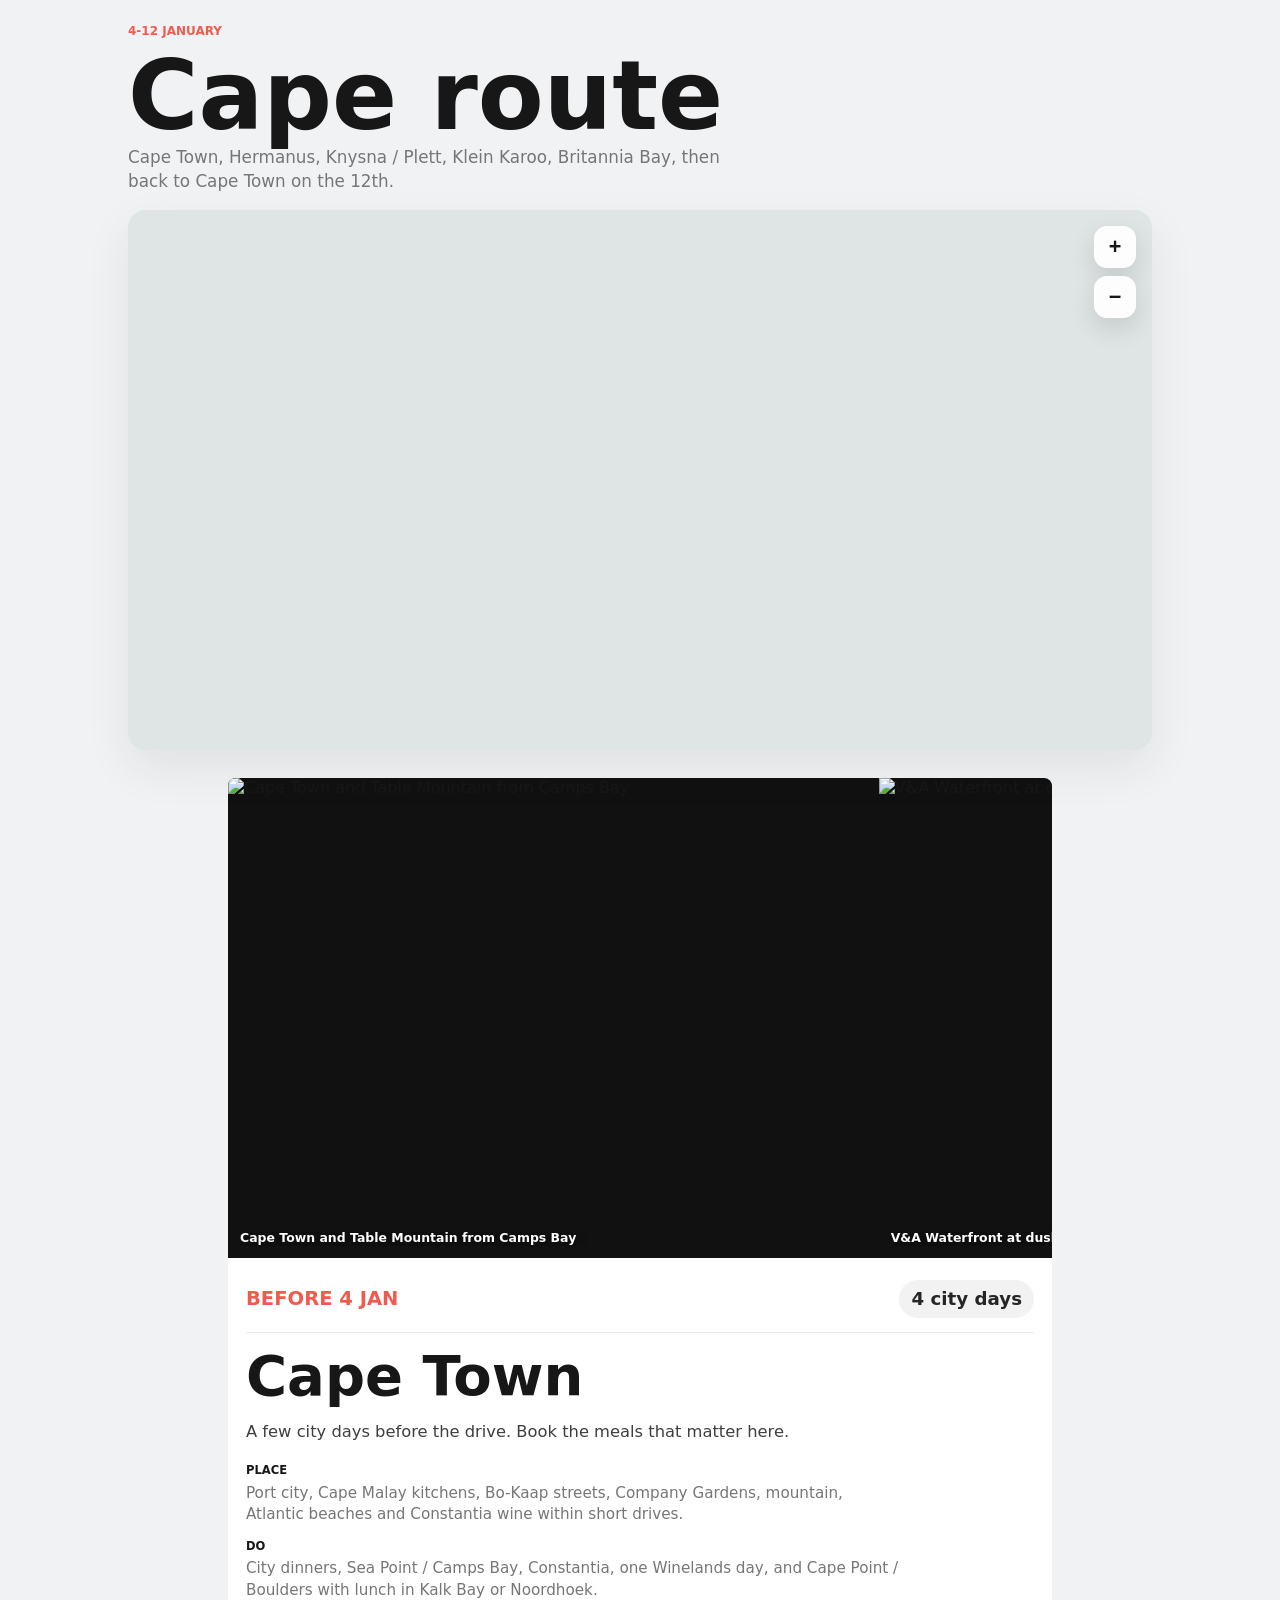
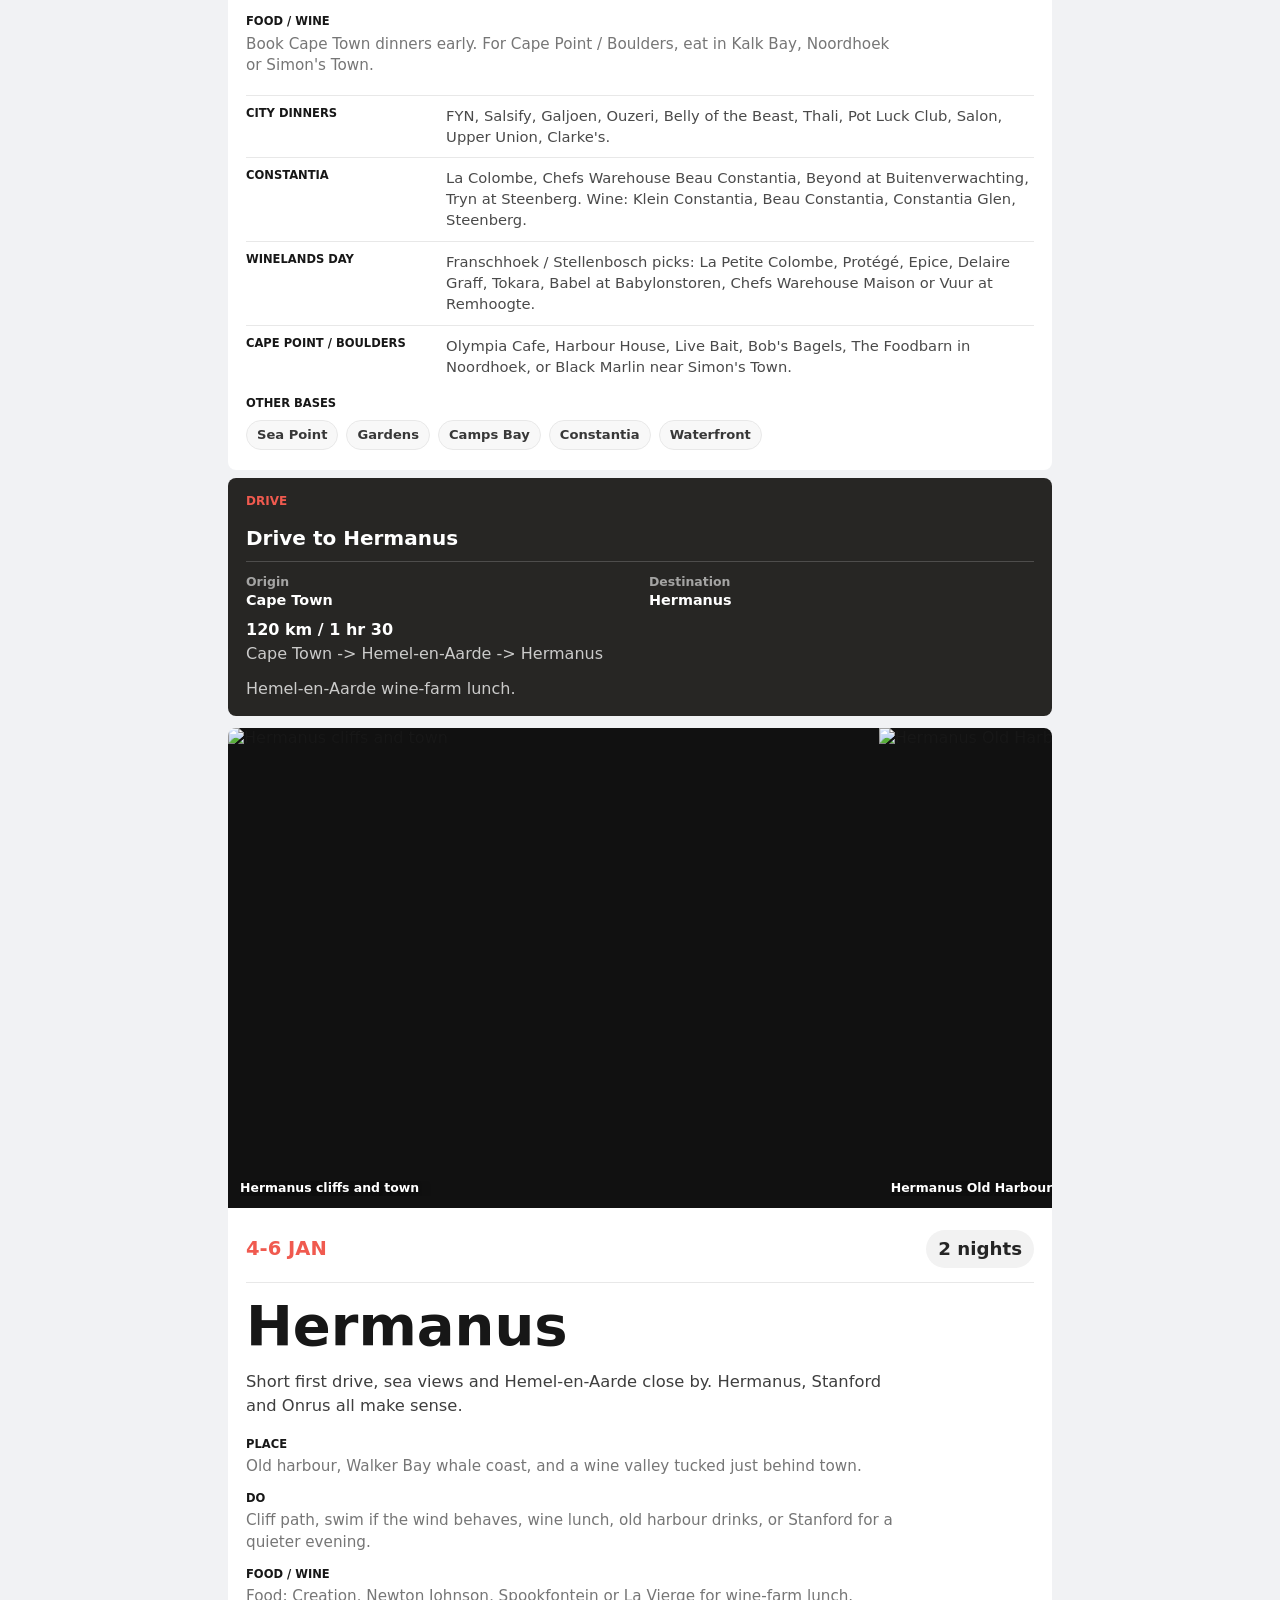
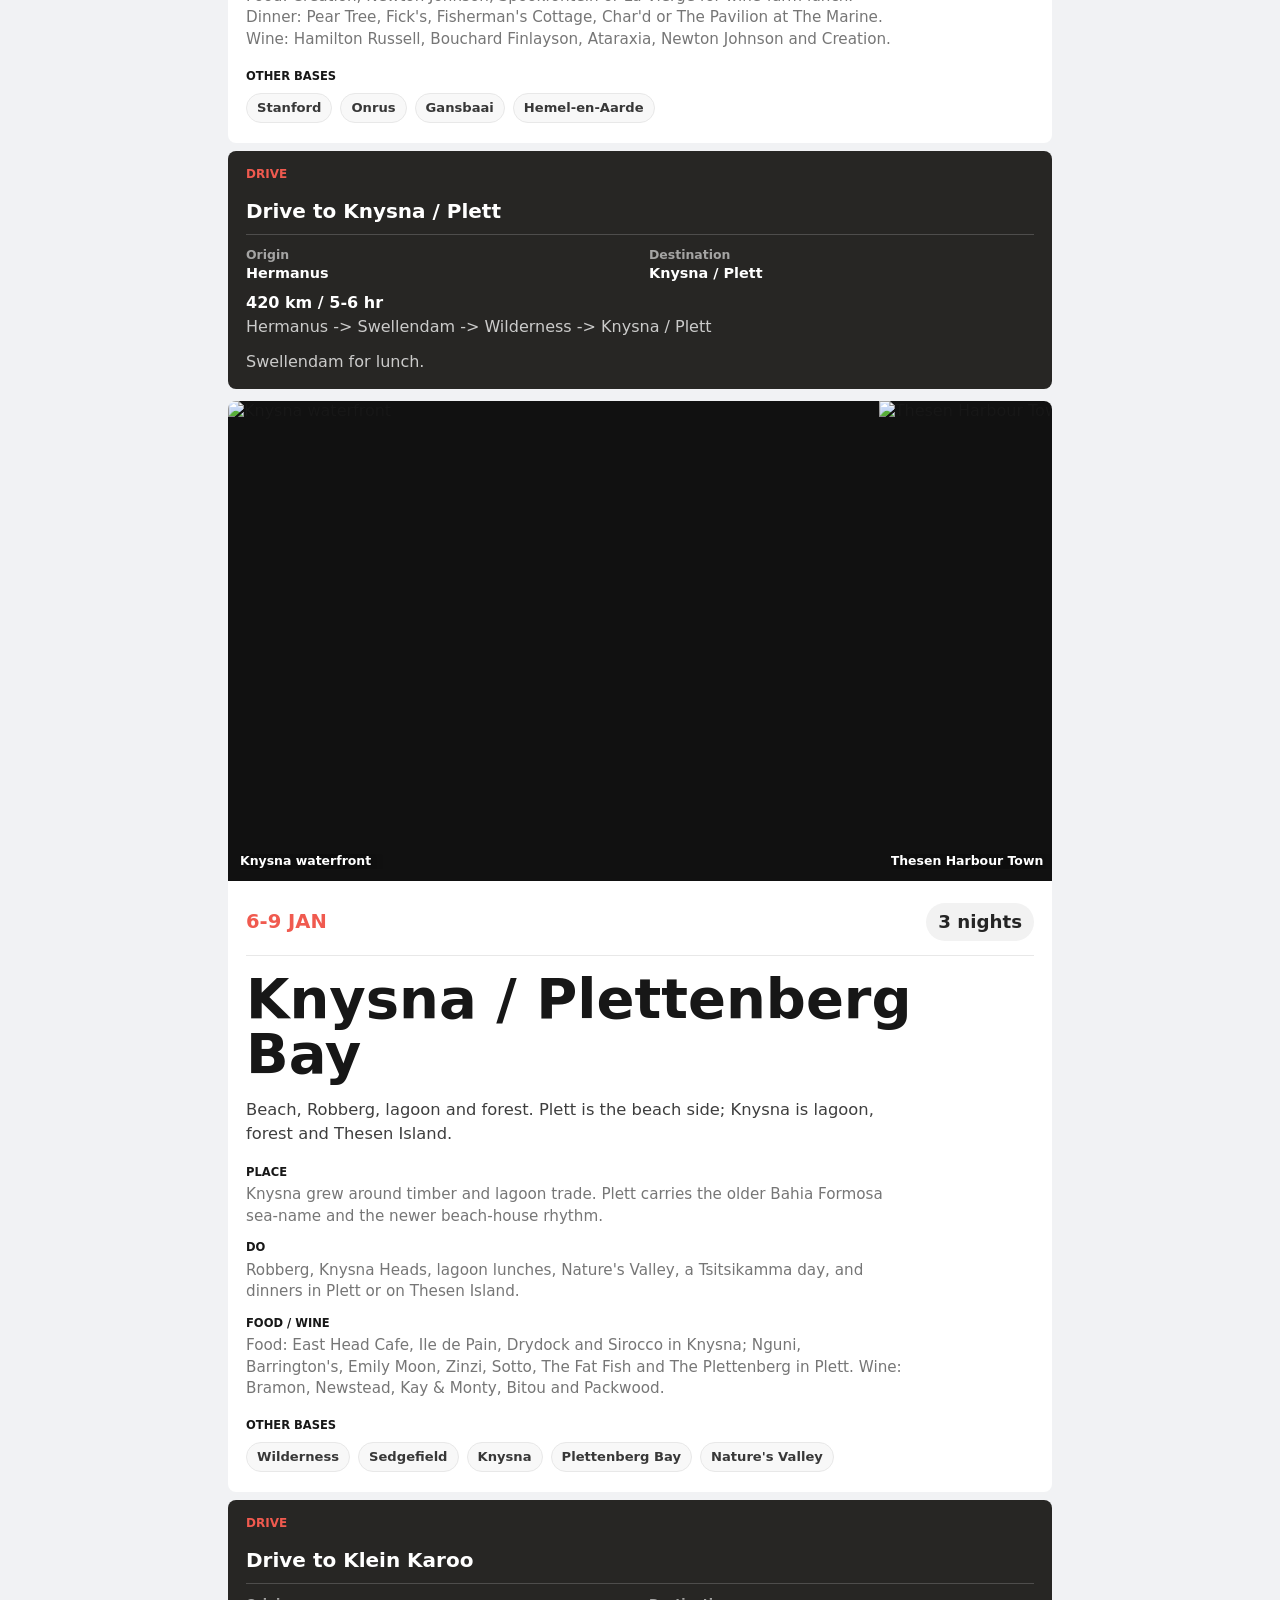
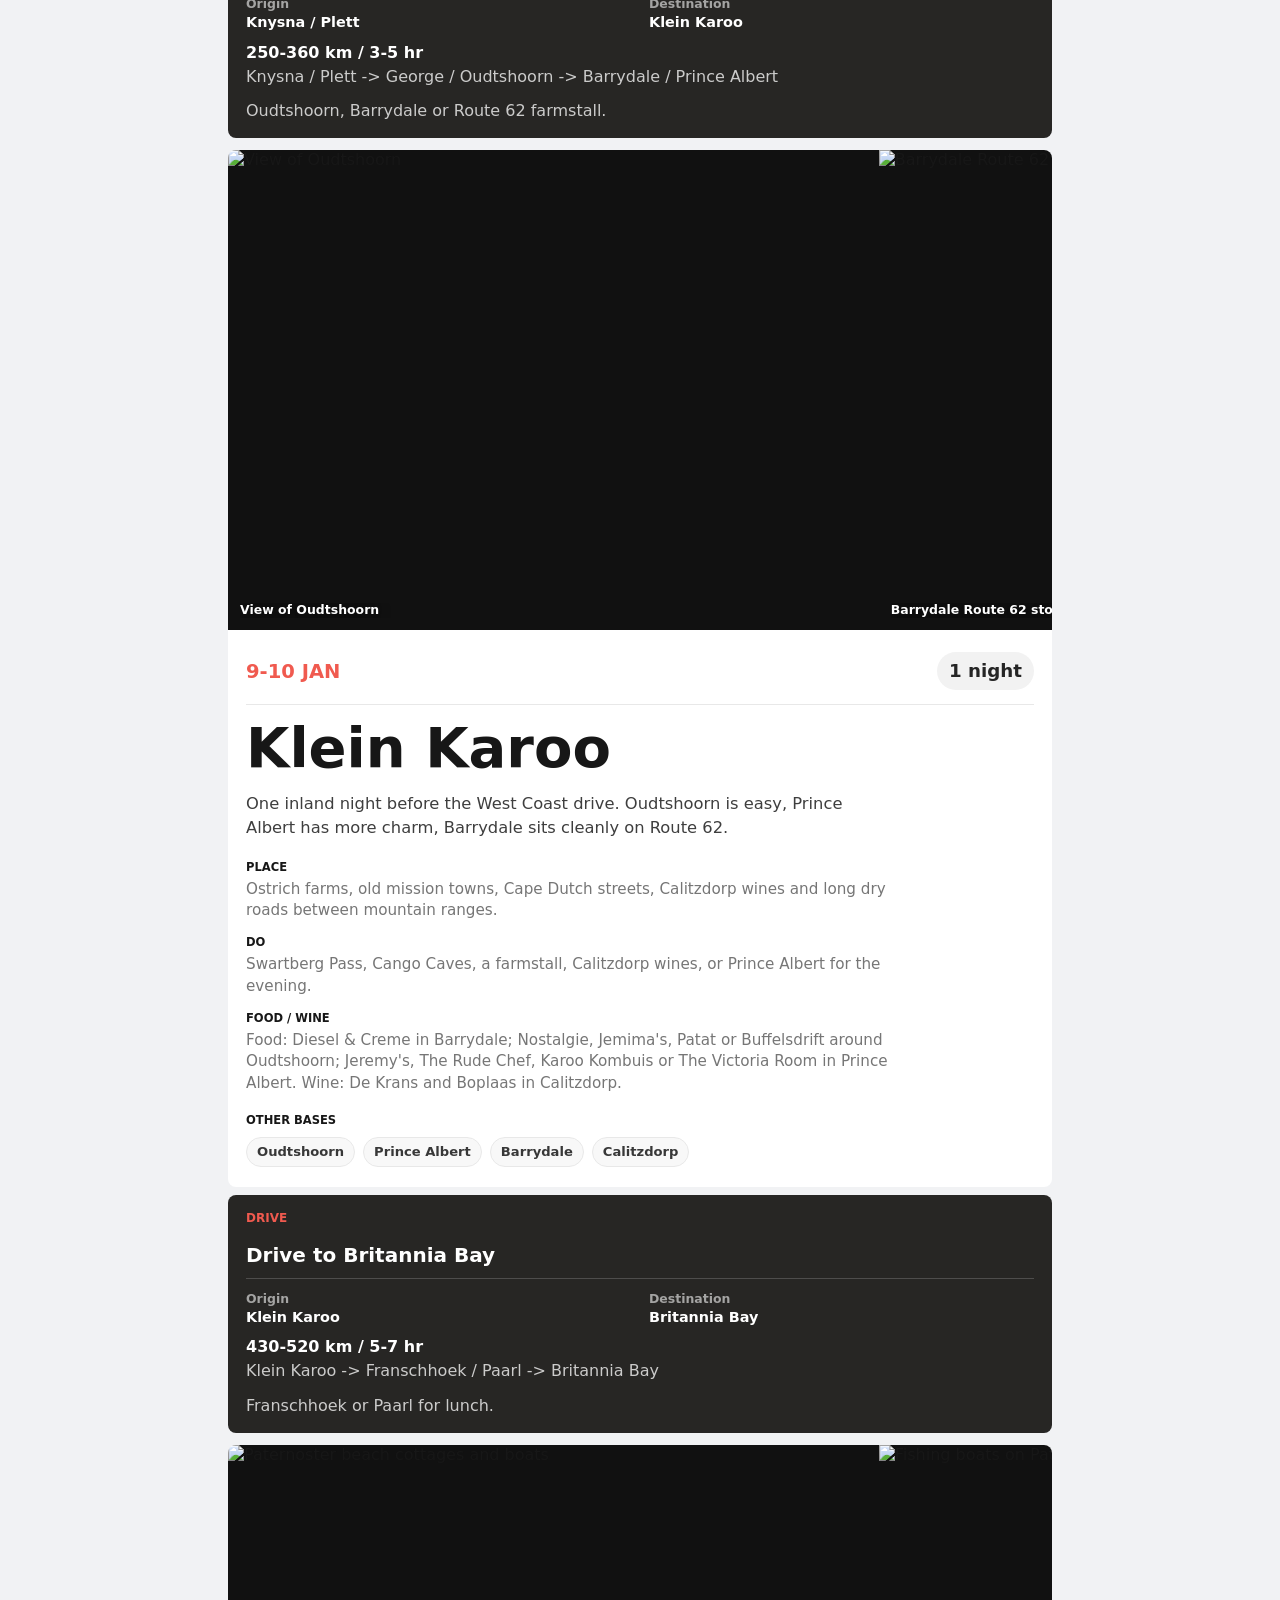
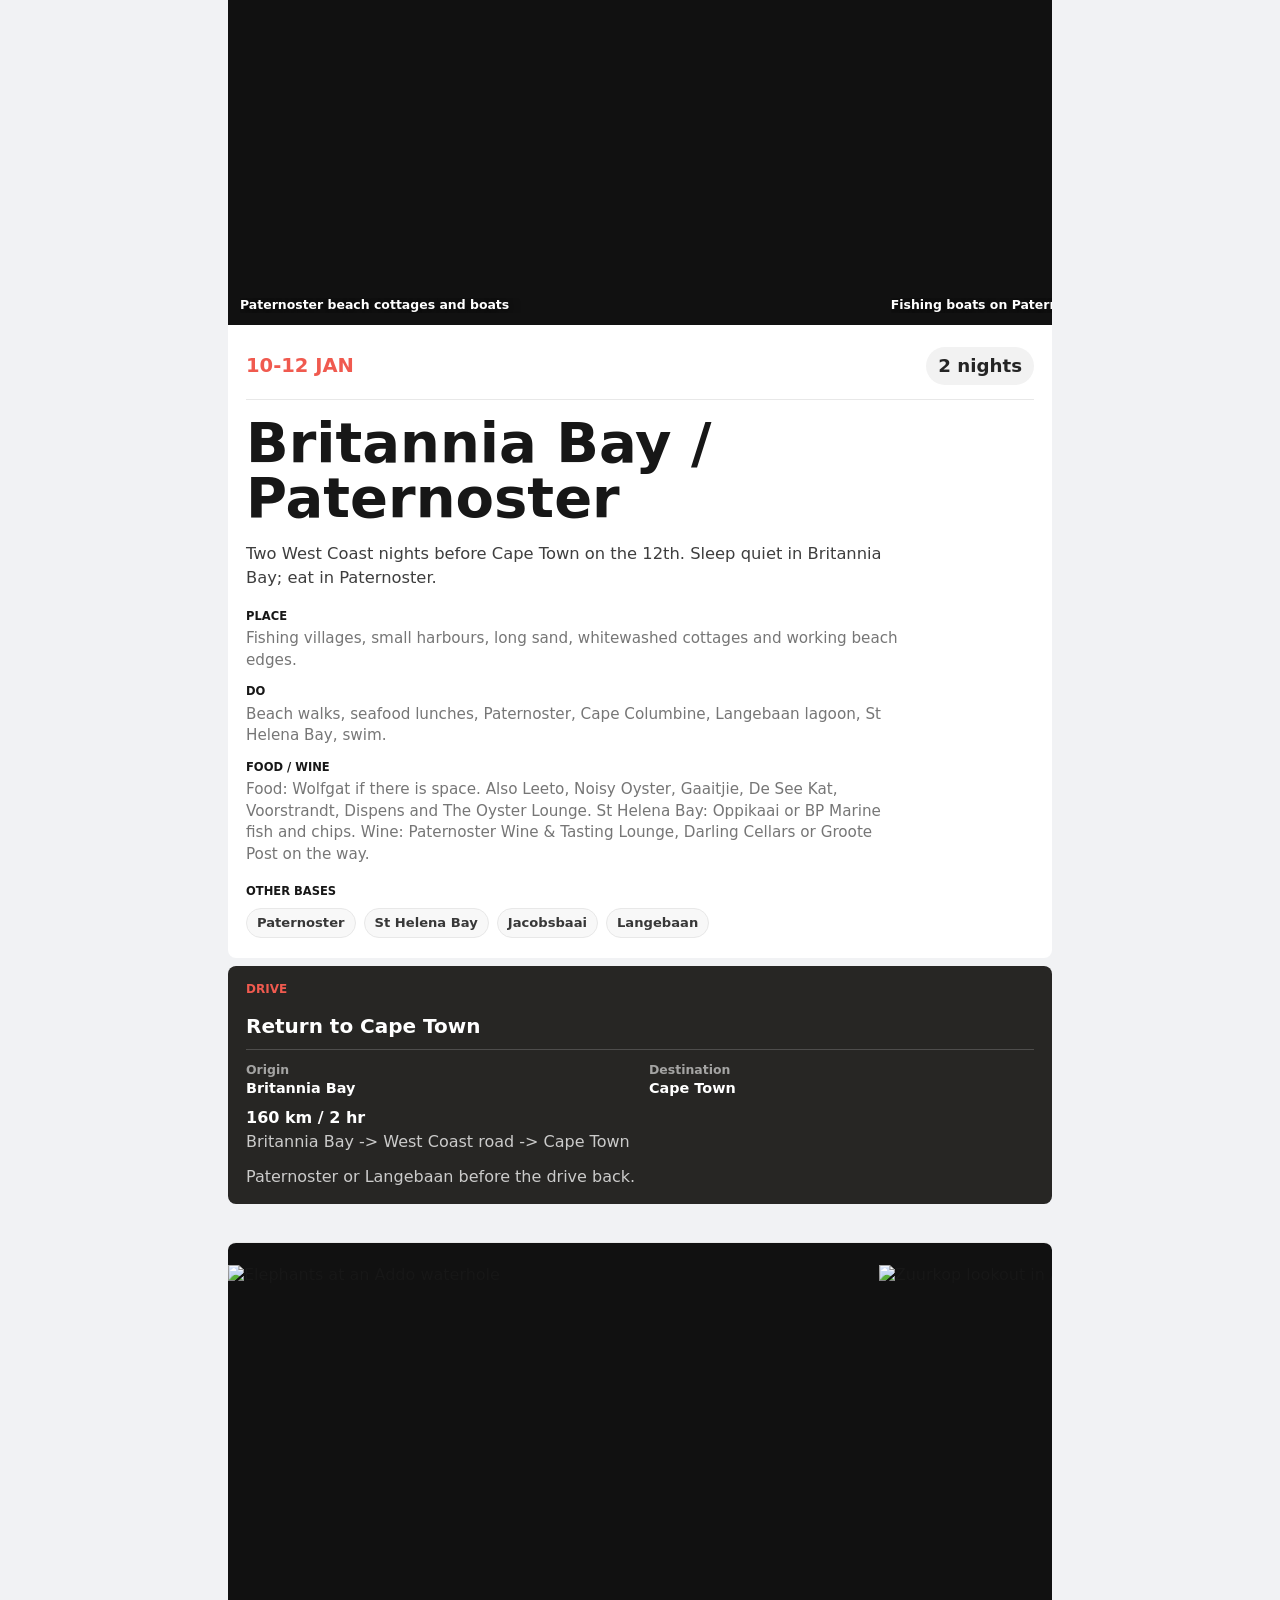
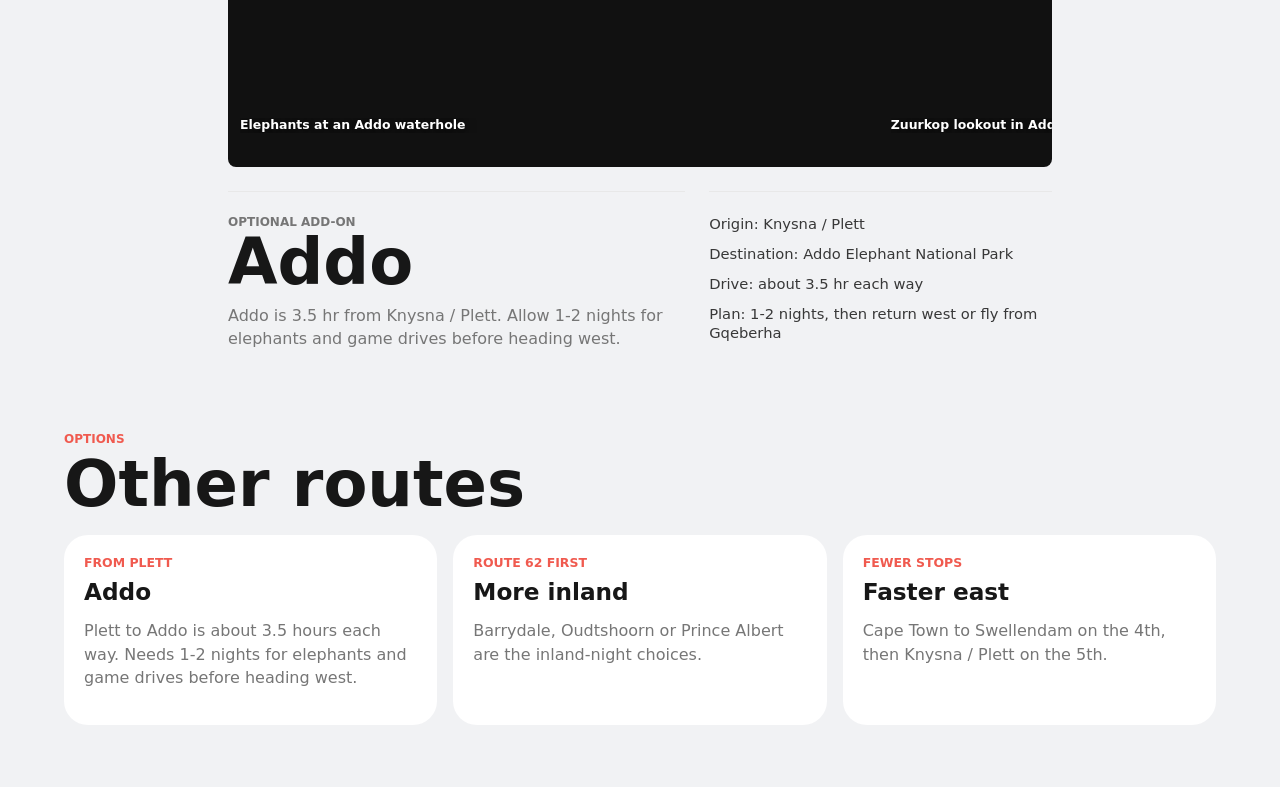
==== index.html @ f16c92db "Publish Cape route itinerary static site" ====
<!DOCTYPE html><html lang="en"><head><meta charSet="utf-8"/><meta name="viewport" content="width=device-width, initial-scale=1"/><link rel="preload" href="https://upload.wikimedia.org/wikipedia/commons/thumb/8/8d/Camps_bay_%2853460319478%29_%28cropped%29.jpg/3840px-Camps_bay_%2853460319478%29_%28cropped%29.jpg" as="image"/><link rel="preload" href="https://static.wixstatic.com/media/90383c_6bb2f71faad44bff9c33ba70c464cda4~mv2.jpeg/v1/fill/w_720%2Ch_480%2Cal_c%2Clg_1%2Cq_80/90383c_6bb2f71faad44bff9c33ba70c464cda4~mv2.jpeg" as="image"/><link rel="preload" href="https://kommwirmachendaseinfach.de/wp-content/uploads/2020/02/Knysna-Suedafrika-Thesen-Island-Boote.jpeg" as="image"/><link rel="preload" href="https://upload.wikimedia.org/wikipedia/commons/7/76/View_of_Oudtshoorn%2C_South_Africa.jpg" as="image"/><link rel="preload" href="https://www.paternosterwc.co.za/images/gallery/gallery-19.jpg" as="image"/><link rel="preload" href="https://www.pelago.com/img/products/ZA-South%20Africa/addo-elephant-full-day-safari-with-a-traditional-south-african-braai-bbq-lunch/dc4b37bd-bfad-4478-8e96-6fc540251fc9_addo-elephant-full-day-safari-with-a-traditional-south-african-braai-bbq-lunch.jpg" as="image"/><link rel="stylesheet" href="/_next/static/chunks/3i_-kploawtfs.css" data-precedence="next"/><link rel="preload" as="script" fetchPriority="low" href="/_next/static/chunks/0dnm21guwnm0f.js"/><script src="/_next/static/chunks/0c4v01qru6-lx.js" async=""></script><script src="/_next/static/chunks/3q7ske_axud8b.js" async=""></script><script src="/_next/static/chunks/turbopack-1jco2ylr00dy6.js" async=""></script><script src="/_next/static/chunks/1ts6in0qr0ugq.js" async=""></script><link rel="preload" href="https://unpkg.com/leaflet@1.9.4/dist/leaflet.css" as="style" crossorigin=""/><title>Cape Route Planner</title><meta name="description" content="Cape Town to Garden Route, Addo and Britannia Bay itinerary options."/><script src="/_next/static/chunks/0cz1d0mv5g_q7.js" noModule=""></script></head><body><div hidden=""><!--$--><!--/$--></div><main><section class="simpleMapTop" aria-label="Cape route map"><div class="mapTopCopy"><p class="eyebrow">4-12 January</p><h1>Cape route</h1><p>Cape Town, Hermanus, Knysna / Plett, Klein Karoo, Britannia Bay, then back to Cape Town on the 12th.</p></div><div class="mapFrame"><div id="trip-map" class="googleMap"></div><div class="mapControls" aria-label="Map zoom controls"><button type="button" data-map-zoom="in" aria-label="Zoom in">+</button><button type="button" data-map-zoom="out" aria-label="Zoom out">−</button></div></div></section><section class="journeySheet" aria-label="Trip sheet"><div class="journeyBlock"><article class="placeCard" id="cape-town"><div class="placeCarousel" aria-label="Cape Town images"><figure><img src="https://upload.wikimedia.org/wikipedia/commons/thumb/8/8d/Camps_bay_%2853460319478%29_%28cropped%29.jpg/3840px-Camps_bay_%2853460319478%29_%28cropped%29.jpg" alt="Cape Town and Table Mountain from Camps Bay" loading="eager"/><figcaption>Cape Town and Table Mountain from Camps Bay</figcaption></figure><figure><img src="https://harpers.co.uk/images/26913.photo.2.jpg" alt="V&amp;A Waterfront at dusk" loading="lazy"/><figcaption>V&amp;A Waterfront at dusk</figcaption></figure><figure><img src="https://lanomadita.com/wp-content/uploads/2015/04/img_5928.jpg?w=1200" alt="Bo-Kaap street" loading="lazy"/><figcaption>Bo-Kaap street</figcaption></figure><figure><img src="https://commons.wikimedia.org/wiki/Special:FilePath/Kalk%20Bay%20Harbour.jpg?width=1400" alt="Kalk Bay harbour boats" loading="lazy"/><figcaption>Kalk Bay harbour boats</figcaption></figure><figure><img src="https://cdn.tsavaro.com/media/pexels-jvdm-4350891.jpg" alt="Constantia wine farm" loading="lazy"/><figcaption>Constantia wine farm</figcaption></figure><figure><img src="https://www.islands.com/img/gallery/15-most-famous-beaches-in-the-world/boulders-beach-south-africa-1708456473.jpg" alt="Boulders Beach penguins" loading="lazy"/><figcaption>Boulders Beach penguins</figcaption></figure><figure><img src="https://framerusercontent.com/images/4YnzB9QCeWcsCget5gjH66TtlE.jpg?size=1080x1080" alt="Cape Point cliffs" loading="lazy"/><figcaption>Cape Point cliffs</figcaption></figure><figure><img src="https://q-xx.bstatic.com/xdata/images/hotel/max1024x768/618234877.webp?k=7b5b92471fb0b1d878c906723b2a0a5a62ff0a7a5c1d5426e29480e03f58dc23&amp;o=" alt="Constantia vines close to the city" loading="lazy"/><figcaption>Constantia vines close to the city</figcaption></figure></div><div class="placeBody"><div class="placeSchedule" aria-label="Cape Town dates and nights"><span>Before 4 Jan</span><strong>4 city days</strong></div><div class="placeTitle"><h2>Cape Town</h2></div><p class="introText">A few city days before the drive. Book the meals that matter here.</p><div class="placeInfo"><p><strong>Place</strong>Port city, Cape Malay kitchens, Bo-Kaap streets, Company Gardens, mountain, Atlantic beaches and Constantia wine within short drives.</p><p><strong>Do</strong>City dinners, Sea Point / Camps Bay, Constantia, one Winelands day, and Cape Point / Boulders with lunch in Kalk Bay or Noordhoek.</p><p><strong>Food / wine</strong>Book Cape Town dinners early. For Cape Point / Boulders, eat in Kalk Bay, Noordhoek or Simon&#x27;s Town.</p></div><div class="foodList" aria-label="Cape Town restaurants and wine"><p><strong>City dinners</strong><span>FYN, Salsify, Galjoen, Ouzeri, Belly of the Beast, Thali, Pot Luck Club, Salon, Upper Union, Clarke&#x27;s.</span></p><p><strong>Constantia</strong><span>La Colombe, Chefs Warehouse Beau Constantia, Beyond at Buitenverwachting, Tryn at Steenberg. Wine: Klein Constantia, Beau Constantia, Constantia Glen, Steenberg.</span></p><p><strong>Winelands day</strong><span>Franschhoek / Stellenbosch picks: La Petite Colombe, Protégé, Epice, Delaire Graff, Tokara, Babel at Babylonstoren, Chefs Warehouse Maison or Vuur at Remhoogte.</span></p><p><strong>Cape Point / Boulders</strong><span>Olympia Cafe, Harbour House, Live Bait, Bob&#x27;s Bagels, The Foodbarn in Noordhoek, or Black Marlin near Simon&#x27;s Town.</span></p></div><div class="stayOptions"><strong>Other bases</strong><div><span>Sea Point</span><span>Gardens</span><span>Camps Bay</span><span>Constantia</span><span>Waterfront</span></div></div></div></article><article class="simpleDriveCard"><p class="eyebrow">Drive</p><h3>Drive to Hermanus</h3><dl class="originDest"><div><dt>Origin</dt><dd>Cape Town</dd></div><div><dt>Destination</dt><dd>Hermanus</dd></div></dl><div><strong>120 km / 1 hr 30</strong><span>Cape Town -&gt; Hemel-en-Aarde -&gt; Hermanus</span></div><p>Hemel-en-Aarde wine-farm lunch.</p></article></div><div class="journeyBlock"><article class="placeCard" id="hermanus"><div class="placeCarousel" aria-label="Hermanus images"><figure><img src="https://static.wixstatic.com/media/90383c_6bb2f71faad44bff9c33ba70c464cda4~mv2.jpeg/v1/fill/w_720%2Ch_480%2Cal_c%2Clg_1%2Cq_80/90383c_6bb2f71faad44bff9c33ba70c464cda4~mv2.jpeg" alt="Hermanus cliffs and town" loading="eager"/><figcaption>Hermanus cliffs and town</figcaption></figure><figure><img src="https://upload.wikimedia.org/wikipedia/commons/thumb/a/a7/Hermanus_Old_Harbour.jpg/3840px-Hermanus_Old_Harbour.jpg" alt="Hermanus Old Harbour" loading="lazy"/><figcaption>Hermanus Old Harbour</figcaption></figure><figure><img src="https://commons.wikimedia.org/wiki/Special:FilePath/Coastline%20at%20Hermanus%2C%20Walker%20Bay%20(South%20Africa).jpg?width=1400" alt="Walker Bay coastline at Hermanus" loading="lazy"/><figcaption>Walker Bay coastline at Hermanus</figcaption></figure><figure><img src="https://commons.wikimedia.org/wiki/Special:FilePath/Hermanus%20beach%20-%20panoramio.jpg?width=1400" alt="Hermanus beach" loading="lazy"/><figcaption>Hermanus beach</figcaption></figure><figure><img src="https://www.overstrand.gov.za/wp-content/uploads/2024/07/Hermanus-Harbour.jpg" alt="Hermanus cliff path" loading="lazy"/><figcaption>Hermanus cliff path</figcaption></figure><figure><img src="https://xplorio.com/xplorio/banners/4239/Seeff_live_in_Stanford_Copy_1529327960.jpg?height=600&amp;width=1000" alt="Stanford village" loading="lazy"/><figcaption>Stanford village</figcaption></figure><figure><img src="https://www.airial.travel/_next/image?q=70&amp;url=https%3A%2F%2Fmedia-cdn.tripadvisor.com%2Fmedia%2Fphoto-w%2F18%2F05%2Fa3%2F36%2Fhermanus-waterfront.jpg&amp;w=1200" alt="Hermanus waterfront" loading="lazy"/><figcaption>Hermanus waterfront</figcaption></figure><figure><img src="https://www.lafontaine.co.za/upload/heading/hemel-en-aarde-wines-1600x800.jpg" alt="Hemel-en-Aarde vineyard" loading="lazy"/><figcaption>Hemel-en-Aarde vineyard</figcaption></figure></div><div class="placeBody"><div class="placeSchedule" aria-label="Hermanus dates and nights"><span>4-6 Jan</span><strong>2 nights</strong></div><div class="placeTitle"><h2>Hermanus</h2></div><p class="introText">Short first drive, sea views and Hemel-en-Aarde close by. Hermanus, Stanford and Onrus all make sense.</p><div class="placeInfo"><p><strong>Place</strong>Old harbour, Walker Bay whale coast, and a wine valley tucked just behind town.</p><p><strong>Do</strong>Cliff path, swim if the wind behaves, wine lunch, old harbour drinks, or Stanford for a quieter evening.</p><p><strong>Food / wine</strong>Food: Creation, Newton Johnson, Spookfontein or La Vierge for wine-farm lunch. Dinner: Pear Tree, Fick&#x27;s, Fisherman&#x27;s Cottage, Char&#x27;d or The Pavilion at The Marine. Wine: Hamilton Russell, Bouchard Finlayson, Ataraxia, Newton Johnson and Creation.</p></div><div class="stayOptions"><strong>Other bases</strong><div><span>Stanford</span><span>Onrus</span><span>Gansbaai</span><span>Hemel-en-Aarde</span></div></div></div></article><article class="simpleDriveCard"><p class="eyebrow">Drive</p><h3>Drive to Knysna / Plett</h3><dl class="originDest"><div><dt>Origin</dt><dd>Hermanus</dd></div><div><dt>Destination</dt><dd>Knysna / Plett</dd></div></dl><div><strong>420 km / 5-6 hr</strong><span>Hermanus -&gt; Swellendam -&gt; Wilderness -&gt; Knysna / Plett</span></div><p>Swellendam for lunch.</p></article></div><div class="journeyBlock"><article class="placeCard" id="plett-knysna"><div class="placeCarousel" aria-label="Knysna / Plettenberg Bay images"><figure><img src="https://kommwirmachendaseinfach.de/wp-content/uploads/2020/02/Knysna-Suedafrika-Thesen-Island-Boote.jpeg" alt="Knysna waterfront" loading="eager"/><figcaption>Knysna waterfront</figcaption></figure><figure><img src="https://www.thesenislands.co.za/wp-content/uploads/2022/11/DJI_0103-1024x683.jpg" alt="Thesen Harbour Town" loading="lazy"/><figcaption>Thesen Harbour Town</figcaption></figure><figure><img src="https://s3.entegral.net/mp-account/production/content/nsAm6oMJQOvpaeaxxyk29.jpg" alt="Plettenberg Bay beach" loading="lazy"/><figcaption>Plettenberg Bay beach</figcaption></figure><figure><img src="https://www.overlandtour.de/wp-content/uploads/2015/07/robberg_nature_reserve_2015_050.jpg" alt="Robberg coastal trail" loading="lazy"/><figcaption>Robberg coastal trail</figcaption></figure><figure><img src="https://www.sommertage.com/wp-content/uploads/2025/03/Plettenberg-Bay-Main-Street-768x1152.jpg" alt="Plettenberg Bay cafe on Main Street" loading="lazy"/><figcaption>Plettenberg Bay cafe on Main Street</figcaption></figure><figure><img src="https://www.besttime2travel.com/sites/default/files/comments/IMG_8820.JPG" alt="Robberg rock and fynbos" loading="lazy"/><figcaption>Robberg rock and fynbos</figcaption></figure><figure><img src="https://www.sahistory.org.za/sites/default/files/place%20images/natures%20valley.PNG" alt="Nature&#x27;s Valley" loading="lazy"/><figcaption>Nature&#x27;s Valley</figcaption></figure><figure><img src="https://www.sa-venues.com/gardenroute/gallery/84/04g.jpg" alt="Wilderness beach" loading="lazy"/><figcaption>Wilderness beach</figcaption></figure></div><div class="placeBody"><div class="placeSchedule" aria-label="Knysna / Plettenberg Bay dates and nights"><span>6-9 Jan</span><strong>3 nights</strong></div><div class="placeTitle"><h2>Knysna / Plettenberg Bay</h2></div><p class="introText">Beach, Robberg, lagoon and forest. Plett is the beach side; Knysna is lagoon, forest and Thesen Island.</p><div class="placeInfo"><p><strong>Place</strong>Knysna grew around timber and lagoon trade. Plett carries the older Bahia Formosa sea-name and the newer beach-house rhythm.</p><p><strong>Do</strong>Robberg, Knysna Heads, lagoon lunches, Nature&#x27;s Valley, a Tsitsikamma day, and dinners in Plett or on Thesen Island.</p><p><strong>Food / wine</strong>Food: East Head Cafe, Ile de Pain, Drydock and Sirocco in Knysna; Nguni, Barrington&#x27;s, Emily Moon, Zinzi, Sotto, The Fat Fish and The Plettenberg in Plett. Wine: Bramon, Newstead, Kay &amp; Monty, Bitou and Packwood.</p></div><div class="stayOptions"><strong>Other bases</strong><div><span>Wilderness</span><span>Sedgefield</span><span>Knysna</span><span>Plettenberg Bay</span><span>Nature&#x27;s Valley</span></div></div></div></article><article class="simpleDriveCard"><p class="eyebrow">Drive</p><h3>Drive to Klein Karoo</h3><dl class="originDest"><div><dt>Origin</dt><dd>Knysna / Plett</dd></div><div><dt>Destination</dt><dd>Klein Karoo</dd></div></dl><div><strong>250-360 km / 3-5 hr</strong><span>Knysna / Plett -&gt; George / Oudtshoorn -&gt; Barrydale / Prince Albert</span></div><p>Oudtshoorn, Barrydale or Route 62 farmstall.</p></article></div><div class="journeyBlock"><article class="placeCard" id="klein-karoo"><div class="placeCarousel" aria-label="Klein Karoo images"><figure><img src="https://upload.wikimedia.org/wikipedia/commons/7/76/View_of_Oudtshoorn%2C_South_Africa.jpg" alt="View of Oudtshoorn" loading="eager"/><figcaption>View of Oudtshoorn</figcaption></figure><figure><img src="https://kommwirmachendaseinfach.de/wp-content/uploads/2023/01/Route-62-Suedafrika-Barrydale.jpg" alt="Barrydale Route 62 stop" loading="lazy"/><figcaption>Barrydale Route 62 stop</figcaption></figure><figure><img src="https://www.southafrica.to/provinces/WesternCape/towns/PrinceAlbert/images/20170711/swartberg-hotel-large.jpg" alt="Prince Albert hotel frontage" loading="lazy"/><figcaption>Prince Albert hotel frontage</figcaption></figure><figure><img src="https://sncdn.com/imagecache/db/id/1160610/1776032a.jpg" alt="Swartberg rock view" loading="lazy"/><figcaption>Swartberg rock view</figcaption></figure><figure><img src="https://mytravelnotions.com/wp-content/uploads/2018/11/BIRU-WP-20181017T082515GMT-0500.jpg" alt="Cango Caves" loading="lazy"/><figcaption>Cango Caves</figcaption></figure><figure><img src="https://www.naturescanner.nl/media/614-struisvogel-1/large/50x50/614-struisvogel-1.jpg" alt="Oudtshoorn ostrich farm" loading="lazy"/><figcaption>Oudtshoorn ostrich farm</figcaption></figure><figure><img src="https://images.wine.co.za/getimage.ashx?IMAGEID=343826&amp;ImageType=news" alt="Calitzdorp cellar" loading="lazy"/><figcaption>Calitzdorp cellar</figcaption></figure><figure><img src="https://deih43ym53wif.cloudfront.net/large_road-desert-route-62-little-karoo-south-africa-shutterstock_35107588_15a0f84aac.jpeg" alt="Route 62 through the Klein Karoo" loading="lazy"/><figcaption>Route 62 through the Klein Karoo</figcaption></figure></div><div class="placeBody"><div class="placeSchedule" aria-label="Klein Karoo dates and nights"><span>9-10 Jan</span><strong>1 night</strong></div><div class="placeTitle"><h2>Klein Karoo</h2></div><p class="introText">One inland night before the West Coast drive. Oudtshoorn is easy, Prince Albert has more charm, Barrydale sits cleanly on Route 62.</p><div class="placeInfo"><p><strong>Place</strong>Ostrich farms, old mission towns, Cape Dutch streets, Calitzdorp wines and long dry roads between mountain ranges.</p><p><strong>Do</strong>Swartberg Pass, Cango Caves, a farmstall, Calitzdorp wines, or Prince Albert for the evening.</p><p><strong>Food / wine</strong>Food: Diesel &amp; Creme in Barrydale; Nostalgie, Jemima&#x27;s, Patat or Buffelsdrift around Oudtshoorn; Jeremy&#x27;s, The Rude Chef, Karoo Kombuis or The Victoria Room in Prince Albert. Wine: De Krans and Boplaas in Calitzdorp.</p></div><div class="stayOptions"><strong>Other bases</strong><div><span>Oudtshoorn</span><span>Prince Albert</span><span>Barrydale</span><span>Calitzdorp</span></div></div></div></article><article class="simpleDriveCard"><p class="eyebrow">Drive</p><h3>Drive to Britannia Bay</h3><dl class="originDest"><div><dt>Origin</dt><dd>Klein Karoo</dd></div><div><dt>Destination</dt><dd>Britannia Bay</dd></div></dl><div><strong>430-520 km / 5-7 hr</strong><span>Klein Karoo -&gt; Franschhoek / Paarl -&gt; Britannia Bay</span></div><p>Franschhoek or Paarl for lunch.</p></article></div><div class="journeyBlock"><article class="placeCard" id="britannia-bay"><div class="placeCarousel" aria-label="Britannia Bay / Paternoster images"><figure><img src="https://www.paternosterwc.co.za/images/gallery/gallery-19.jpg" alt="Paternoster beach cottages and boats" loading="eager"/><figcaption>Paternoster beach cottages and boats</figcaption></figure><figure><img src="https://commons.wikimedia.org/wiki/Special:FilePath/Fishing_boats_on_the_Paternoster_beach_in_South_Africa_Nov_2009.jpg?width=1400" alt="Fishing boats on Paternoster beach" loading="lazy"/><figcaption>Fishing boats on Paternoster beach</figcaption></figure><figure><img src="https://www.22places.de/images/2025/01/paternoster-waterfront.jpg" alt="Paternoster waterfront boats" loading="lazy"/><figcaption>Paternoster waterfront boats</figcaption></figure><figure><img src="https://tvg-blog.imgix.net/uploads/2020/01/Untitled-design-7.png?auto=enhance%2Cformat%2Ccompress&amp;fit=crop&amp;ixlib=react-9.9.0&amp;q=80" alt="Die Winkel op Paternoster" loading="lazy"/><figcaption>Die Winkel op Paternoster</figcaption></figure><figure><img src="https://www.sa-venues.com/attractionswc/gallery/240/24.jpg" alt="West Coast fishing detail" loading="lazy"/><figcaption>West Coast fishing detail</figcaption></figure><figure><img src="https://a0.muscache.com/im/pictures/miso/Hosting-35977513/original/77574911-dff7-4d1a-840c-96c397eda336.jpeg?im_w=1200" alt="Britannia Bay beach" loading="lazy"/><figcaption>Britannia Bay beach</figcaption></figure><figure><img src="https://www.paternosterwc.co.za/images/gallery/gallery-20.jpg" alt="Whitewashed Paternoster houses" loading="lazy"/><figcaption>Whitewashed Paternoster houses</figcaption></figure><figure><img src="https://www.sa-venues.com/attractions/gallery/westerncape/162/18g.jpg" alt="Langebaan lagoon" loading="lazy"/><figcaption>Langebaan lagoon</figcaption></figure></div><div class="placeBody"><div class="placeSchedule" aria-label="Britannia Bay / Paternoster dates and nights"><span>10-12 Jan</span><strong>2 nights</strong></div><div class="placeTitle"><h2>Britannia Bay / Paternoster</h2></div><p class="introText">Two West Coast nights before Cape Town on the 12th. Sleep quiet in Britannia Bay; eat in Paternoster.</p><div class="placeInfo"><p><strong>Place</strong>Fishing villages, small harbours, long sand, whitewashed cottages and working beach edges.</p><p><strong>Do</strong>Beach walks, seafood lunches, Paternoster, Cape Columbine, Langebaan lagoon, St Helena Bay, swim.</p><p><strong>Food / wine</strong>Food: Wolfgat if there is space. Also Leeto, Noisy Oyster, Gaaitjie, De See Kat, Voorstrandt, Dispens and The Oyster Lounge. St Helena Bay: Oppikaai or BP Marine fish and chips. Wine: Paternoster Wine &amp; Tasting Lounge, Darling Cellars or Groote Post on the way.</p></div><div class="stayOptions"><strong>Other bases</strong><div><span>Paternoster</span><span>St Helena Bay</span><span>Jacobsbaai</span><span>Langebaan</span></div></div></div></article><article class="simpleDriveCard"><p class="eyebrow">Drive</p><h3>Return to Cape Town</h3><dl class="originDest"><div><dt>Origin</dt><dd>Britannia Bay</dd></div><div><dt>Destination</dt><dd>Cape Town</dd></div></dl><div><strong>160 km / 2 hr</strong><span>Britannia Bay -&gt; West Coast road -&gt; Cape Town</span></div><p>Paternoster or Langebaan before the drive back.</p></article></div></section><section class="addoExtension" aria-label="Addo extension"><div class="placeCarousel" aria-label="Addo images"><figure><img src="https://www.pelago.com/img/products/ZA-South%20Africa/addo-elephant-full-day-safari-with-a-traditional-south-african-braai-bbq-lunch/dc4b37bd-bfad-4478-8e96-6fc540251fc9_addo-elephant-full-day-safari-with-a-traditional-south-african-braai-bbq-lunch.jpg" alt="Elephants at an Addo waterhole" loading="eager"/><figcaption>Elephants at an Addo waterhole</figcaption></figure><figure><img src="https://www.sommertage.com/wp-content/uploads/2025/03/Zuurkop-Lookout-Point-Addo-768x511.jpg" alt="Zuurkop lookout in Addo" loading="lazy"/><figcaption>Zuurkop lookout in Addo</figcaption></figure><figure><img src="https://d20jhx4r9t6zw8.cloudfront.net/2228078_xlarge_dda21e16.jpg" alt="Elephant beside a safari vehicle" loading="lazy"/><figcaption>Elephant beside a safari vehicle</figcaption></figure><figure><img src="https://cdn.getyourguide.com/img/tour/5df34d20ac599.jpeg/145.jpg" alt="Elephants on the Addo road" loading="lazy"/><figcaption>Elephants on the Addo road</figcaption></figure><figure><img src="https://cdn.tripspoint.com/uploads/photos/10707/addo-elephant-park-tour_0OQeC.jpeg" alt="Zebras crossing the road in Addo" loading="lazy"/><figcaption>Zebras crossing the road in Addo</figcaption></figure><figure><img src="https://www.afroventures.co.za/media/cache/a5/95/a595de7a8dd15c78092f107143ffdba5.jpg" alt="Addo entrance sign" loading="lazy"/><figcaption>Addo entrance sign</figcaption></figure><figure><img src="https://d3sftlgbtusmnv.cloudfront.net/blog/wp-content/uploads/2024/12/Addo-Elephant-National-Park-cp-840x425.jpg" alt="Addo bush landscape" loading="lazy"/><figcaption>Addo bush landscape</figcaption></figure><figure><img src="https://www.immerreisen.de/fileadmin/_processed_/f/7/csm_Elefanten__Addo_Park__Suedafrika_by_immerreisen_f5556c86ad.jpg" alt="Elephants in Addo scrubland" loading="lazy"/><figcaption>Elephants in Addo scrubland</figcaption></figure></div><div><p class="eyebrow">Optional add-on</p><h2>Addo</h2><p>Addo is 3.5 hr from Knysna / Plett. Allow 1-2 nights for elephants and game drives before heading west.</p></div><div class="extensionFacts"><span>Origin: Knysna / Plett</span><span>Destination: Addo Elephant National Park</span><span>Drive: about 3.5 hr each way</span><span>Plan: 1-2 nights, then return west or fly from Gqeberha</span></div></section><section class="options compactOptions"><div class="sectionHead"><p class="eyebrow">Options</p><h2>Other routes</h2></div><div class="optionGrid"><article><p>From Plett</p><h3>Addo</h3><span>Plett to Addo is about 3.5 hours each way. Needs 1-2 nights for elephants and game drives before heading west.</span></article><article><p>Route 62 first</p><h3>More inland</h3><span>Barrydale, Oudtshoorn or Prince Albert are the inland-night choices.</span></article><article><p>Fewer stops</p><h3>Faster east</h3><span>Cape Town to Swellendam on the 4th, then Knysna / Plett on the 5th.</span></article></div></section><link rel="stylesheet" href="https://unpkg.com/leaflet@1.9.4/dist/leaflet.css" crossorigin=""/><script>
window.tripStops = [
  { label: "Cape Town", position: { lat: -33.9249, lng: 18.4241 }, direction: "right", offset: [12, 0], major: true },
  { label: "Constantia", position: { lat: -34.0316, lng: 18.4187 }, direction: "right", offset: [10, 0] },
  { label: "Cape Point / Boulders", position: { lat: -34.1975, lng: 18.4502 }, direction: "bottom", offset: [0, 12] },
  { label: "Hermanus", position: { lat: -34.4092, lng: 19.2504 }, direction: "bottom", offset: [0, 14], major: true },
  { label: "Stanford", position: { lat: -34.4399, lng: 19.4565 }, direction: "right", offset: [10, 0] },
  { label: "Swellendam", position: { lat: -34.0226, lng: 20.4417 }, direction: "top", offset: [0, -12] },
  { label: "Wilderness", position: { lat: -33.9933, lng: 22.5744 }, direction: "top", offset: [0, -12] },
  { label: "Knysna / Plett", position: { lat: -34.0527, lng: 23.3716 }, direction: "bottom", offset: [0, 16], major: true },
  { label: "Oudtshoorn", position: { lat: -33.5907, lng: 22.2014 }, direction: "top", offset: [0, -14], major: true },
  { label: "Prince Albert", position: { lat: -33.2248, lng: 22.0267 }, direction: "right", offset: [10, 0] },
  { label: "Franschhoek", position: { lat: -33.9091, lng: 19.1195 }, direction: "top", offset: [0, -12] },
  { label: "Langebaan", position: { lat: -33.0916, lng: 18.0315 }, direction: "right", offset: [10, 0] },
  { label: "Paternoster", position: { lat: -32.8085, lng: 17.8910 }, direction: "right", offset: [10, 0] },
  { label: "Britannia Bay", position: { lat: -32.7252, lng: 17.9502 }, direction: "top", offset: [0, -16], major: true },
  { label: "Addo", position: { lat: -33.4837, lng: 25.7501 }, direction: "right", offset: [10, 0], optional: true, major: true }
];

window.initFallbackTripMap = function initFallbackTripMap() {
  const mapEl = document.getElementById("trip-map");
  if (!mapEl || mapEl.dataset.ready === "leaflet" || !window.L) return;
  mapEl.dataset.ready = "leaflet";
  mapEl.innerHTML = "";

  const map = L.map("trip-map", {
    scrollWheelZoom: false,
    touchZoom: true,
    doubleClickZoom: true,
    dragging: true,
    tap: false,
    zoomSnap: 0.25,
    zoomDelta: 0.5,
    zoomControl: true,
    attributionControl: false
  }).setView([-33.6, 20.75], 6);

  window.tripMapBridge = {
    zoomIn: function () { map.zoomIn(); },
    zoomOut: function () { map.zoomOut(); },
    getZoom: function () { return map.getZoom(); },
    getCenter: function () {
      const center = map.getCenter();
      return { lat: center.lat, lng: center.lng };
    }
  };

  L.tileLayer("https://server.arcgisonline.com/ArcGIS/rest/services/World_Imagery/MapServer/tile/{z}/{y}/{x}").addTo(map);

  const mainOut = [[-33.9249, 18.4241], [-34.4092, 19.2504], [-34.0226, 20.4417], [-34.0527, 23.3716]];
  const returnLine = [[-34.0527, 23.3716], [-33.5907, 22.2014], [-33.9619, 20.7198], [-33.7342, 18.9621], [-32.7252, 17.9502], [-33.9249, 18.4241]];
  const addoLine = [[-34.0527, 23.3716], [-33.9611, 25.6022], [-33.4837, 25.7501]];

  L.polyline(mainOut, { color: "#f2b705", weight: 4 }).addTo(map);
  L.polyline(returnLine, { color: "#f05a4f", weight: 4 }).addTo(map);
  L.polyline(addoLine, { color: "#56a36c", weight: 4, dashArray: "8 8" }).addTo(map);

  const bounds = [];
  window.tripStops.forEach((stop) => {
    const latLng = [stop.position.lat, stop.position.lng];
    bounds.push(latLng);
    L.circleMarker(latLng, {
      radius: stop.major ? 8 : 5,
      color: "#ffffff",
      weight: stop.major ? 2.5 : 1.8,
      fillColor: stop.optional ? "#56a36c" : "#f05a4f",
      fillOpacity: stop.major ? 0.96 : 0.82
    })
      .addTo(map)
      .bindTooltip(stop.label, {
        permanent: true,
        direction: stop.direction || "top",
        offset: stop.offset || [0, -8],
        className: stop.major ? "stopLabel majorStopLabel" : "stopLabel minorStopLabel"
      });
  });

  setTimeout(function () { map.invalidateSize(); }, 200);
};

window.startFallbackTripMap = function startFallbackTripMap() {
  let tries = 0;
  const timer = setInterval(function () {
    if (window.L) {
      clearInterval(timer);
      window.initFallbackTripMap();
    }
    tries += 1;
    if (tries > 24) clearInterval(timer);
  }, 250);
};

window.addEventListener("click", function (event) {
  const button = event.target.closest("[data-map-zoom]");
  if (!button || !window.tripMapBridge) return;
  if (button.dataset.mapZoom === "in") window.tripMapBridge.zoomIn();
  if (button.dataset.mapZoom === "out") window.tripMapBridge.zoomOut();
});

window.addEventListener("DOMContentLoaded", function () {
  window.startFallbackTripMap();
});
</script><script defer="" src="https://unpkg.com/leaflet@1.9.4/dist/leaflet.js" crossorigin=""></script></main><!--$--><!--/$--><script src="/_next/static/chunks/0dnm21guwnm0f.js" id="_R_" async=""></script><script>(self.__next_f=self.__next_f||[]).push([0])</script><script>self.__next_f.push([1,"1:\"$Sreact.fragment\"\n2:I[59886,[\"/_next/static/chunks/1ts6in0qr0ugq.js\"],\"default\"]\n3:I[16250,[\"/_next/static/chunks/1ts6in0qr0ugq.js\"],\"default\"]\n14:I[73056,[\"/_next/static/chunks/1ts6in0qr0ugq.js\"],\"default\",1]\n:HL[\"/_next/static/chunks/3i_-kploawtfs.css\",\"style\"]\n:HL[\"https://upload.wikimedia.org/wikipedia/commons/thumb/8/8d/Camps_bay_%2853460319478%29_%28cropped%29.jpg/3840px-Camps_bay_%2853460319478%29_%28cropped%29.jpg\",\"image\"]\n"])</script><script>self.__next_f.push([1,"0:{\"P\":null,\"c\":[\"\",\"\"],\"q\":\"\",\"i\":false,\"f\":[[[\"\",{\"children\":[\"__PAGE__\",{}]},\"$undefined\",\"$undefined\",16],[[\"$\",\"$1\",\"c\",{\"children\":[[[\"$\",\"link\",\"0\",{\"rel\":\"stylesheet\",\"href\":\"/_next/static/chunks/3i_-kploawtfs.css\",\"precedence\":\"next\",\"crossOrigin\":\"$undefined\",\"nonce\":\"$undefined\"}],[\"$\",\"script\",\"script-0\",{\"src\":\"/_next/static/chunks/1ts6in0qr0ugq.js\",\"async\":true,\"nonce\":\"$undefined\"}]],[\"$\",\"html\",null,{\"lang\":\"en\",\"children\":[\"$\",\"body\",null,{\"children\":[\"$\",\"$L2\",null,{\"parallelRouterKey\":\"children\",\"error\":\"$undefined\",\"errorStyles\":\"$undefined\",\"errorScripts\":\"$undefined\",\"template\":[\"$\",\"$L3\",null,{}],\"templateStyles\":\"$undefined\",\"templateScripts\":\"$undefined\",\"notFound\":[[[\"$\",\"title\",null,{\"children\":\"404: This page could not be found.\"}],[\"$\",\"div\",null,{\"style\":{\"fontFamily\":\"system-ui,\\\"Segoe UI\\\",Roboto,Helvetica,Arial,sans-serif,\\\"Apple Color Emoji\\\",\\\"Segoe UI Emoji\\\"\",\"height\":\"100vh\",\"textAlign\":\"center\",\"display\":\"flex\",\"flexDirection\":\"column\",\"alignItems\":\"center\",\"justifyContent\":\"center\"},\"children\":[\"$\",\"div\",null,{\"children\":[[\"$\",\"style\",null,{\"dangerouslySetInnerHTML\":{\"__html\":\"body{color:#000;background:#fff;margin:0}.next-error-h1{border-right:1px solid rgba(0,0,0,.3)}@media (prefers-color-scheme:dark){body{color:#fff;background:#000}.next-error-h1{border-right:1px solid rgba(255,255,255,.3)}}\"}}],[\"$\",\"h1\",null,{\"className\":\"next-error-h1\",\"style\":{\"display\":\"inline-block\",\"margin\":\"0 20px 0 0\",\"padding\":\"0 23px 0 0\",\"fontSize\":24,\"fontWeight\":500,\"verticalAlign\":\"top\",\"lineHeight\":\"49px\"},\"children\":404}],[\"$\",\"div\",null,{\"style\":{\"display\":\"inline-block\"},\"children\":[\"$\",\"h2\",null,{\"style\":{\"fontSize\":14,\"fontWeight\":400,\"lineHeight\":\"49px\",\"margin\":0},\"children\":\"This page could not be found.\"}]}]]}]}]],[]],\"forbidden\":\"$undefined\",\"unauthorized\":\"$undefined\"}]}]}]]}],{\"children\":[[\"$\",\"$1\",\"c\",{\"children\":[[\"$\",\"main\",null,{\"children\":[[\"$\",\"section\",null,{\"className\":\"simpleMapTop\",\"aria-label\":\"Cape route map\",\"children\":[[\"$\",\"div\",null,{\"className\":\"mapTopCopy\",\"children\":[[\"$\",\"p\",null,{\"className\":\"eyebrow\",\"children\":\"4-12 January\"}],[\"$\",\"h1\",null,{\"children\":\"Cape route\"}],[\"$\",\"p\",null,{\"children\":\"Cape Town, Hermanus, Knysna / Plett, Klein Karoo, Britannia Bay, then back to Cape Town on the 12th.\"}]]}],[\"$\",\"div\",null,{\"className\":\"mapFrame\",\"children\":[[\"$\",\"div\",null,{\"id\":\"trip-map\",\"className\":\"googleMap\"}],[\"$\",\"div\",null,{\"className\":\"mapControls\",\"aria-label\":\"Map zoom controls\",\"children\":[[\"$\",\"button\",null,{\"type\":\"button\",\"data-map-zoom\":\"in\",\"aria-label\":\"Zoom in\",\"children\":\"+\"}],[\"$\",\"button\",null,{\"type\":\"button\",\"data-map-zoom\":\"out\",\"aria-label\":\"Zoom out\",\"children\":\"−\"}]]}]]}]]}],[\"$\",\"section\",null,{\"className\":\"journeySheet\",\"aria-label\":\"Trip sheet\",\"children\":[[\"$\",\"div\",\"cape-town\",{\"className\":\"journeyBlock\",\"children\":[[\"$\",\"article\",null,{\"className\":\"placeCard\",\"id\":\"cape-town\",\"children\":[[\"$\",\"div\",null,{\"className\":\"placeCarousel\",\"aria-label\":\"Cape Town images\",\"children\":[[\"$\",\"figure\",\"https://upload.wikimedia.org/wikipedia/commons/thumb/8/8d/Camps_bay_%2853460319478%29_%28cropped%29.jpg/3840px-Camps_bay_%2853460319478%29_%28cropped%29.jpg\",{\"children\":[[\"$\",\"img\",null,{\"src\":\"https://upload.wikimedia.org/wikipedia/commons/thumb/8/8d/Camps_bay_%2853460319478%29_%28cropped%29.jpg/3840px-Camps_bay_%2853460319478%29_%28cropped%29.jpg\",\"alt\":\"Cape Town and Table Mountain from Camps Bay\",\"loading\":\"eager\"}],[\"$\",\"figcaption\",null,{\"children\":\"Cape Town and Table Mountain from Camps Bay\"}]]}],[\"$\",\"figure\",\"https://harpers.co.uk/images/26913.photo.2.jpg\",{\"children\":[[\"$\",\"img\",null,{\"src\":\"https://harpers.co.uk/images/26913.photo.2.jpg\",\"alt\":\"V\u0026A Waterfront at dusk\",\"loading\":\"lazy\"}],[\"$\",\"figcaption\",null,{\"children\":\"V\u0026A Waterfront at dusk\"}]]}],[\"$\",\"figure\",\"https://lanomadita.com/wp-content/uploads/2015/04/img_5928.jpg?w=1200\",{\"children\":[[\"$\",\"img\",null,{\"src\":\"https://lanomadita.com/wp-content/uploads/2015/04/img_5928.jpg?w=1200\",\"alt\":\"Bo-Kaap street\",\"loading\":\"lazy\"}],[\"$\",\"figcaption\",null,{\"children\":\"Bo-Kaap street\"}]]}],[\"$\",\"figure\",\"https://commons.wikimedia.org/wiki/Special:FilePath/Kalk%20Bay%20Harbour.jpg?width=1400\",{\"children\":[[\"$\",\"img\",null,{\"src\":\"https://commons.wikimedia.org/wiki/Special:FilePath/Kalk%20Bay%20Harbour.jpg?width=1400\",\"alt\":\"Kalk Bay harbour boats\",\"loading\":\"lazy\"}],[\"$\",\"figcaption\",null,{\"children\":\"Kalk Bay harbour boats\"}]]}],[\"$\",\"figure\",\"https://cdn.tsavaro.com/media/pexels-jvdm-4350891.jpg\",{\"children\":[\"$L4\",\"$L5\"]}],\"$L6\",\"$L7\",\"$L8\"]}],\"$L9\"]}],\"$La\"]}],\"$Lb\",\"$Lc\",\"$Ld\",\"$Le\"]}],\"$Lf\",\"$L10\",\"$L11\"]}],null,\"$L12\"]}],{},null,false,null]},null,false,null],\"$L13\",false]],\"m\":\"$undefined\",\"G\":[\"$14\",[\"$L15\"]],\"S\":true,\"h\":null,\"s\":\"$undefined\",\"l\":\"$undefined\",\"p\":\"$undefined\",\"d\":\"$undefined\",\"b\":\"SYLX5iB0E5FL4_m8pmT5N\"}\n"])</script><script>self.__next_f.push([1,"22:I[94452,[\"/_next/static/chunks/1ts6in0qr0ugq.js\"],\"OutletBoundary\"]\n23:\"$Sreact.suspense\"\n25:I[94452,[\"/_next/static/chunks/1ts6in0qr0ugq.js\"],\"ViewportBoundary\"]\n27:I[94452,[\"/_next/static/chunks/1ts6in0qr0ugq.js\"],\"MetadataBoundary\"]\n:HL[\"https://static.wixstatic.com/media/90383c_6bb2f71faad44bff9c33ba70c464cda4~mv2.jpeg/v1/fill/w_720%2Ch_480%2Cal_c%2Clg_1%2Cq_80/90383c_6bb2f71faad44bff9c33ba70c464cda4~mv2.jpeg\",\"image\"]\n:HL[\"https://kommwirmachendaseinfach.de/wp-content/uploads/2020/02/Knysna-Suedafrika-Thesen-Island-Boote.jpeg\",\"image\"]\n:HL[\"https://upload.wikimedia.org/wikipedia/commons/7/76/View_of_Oudtshoorn%2C_South_Africa.jpg\",\"image\"]\n:HL[\"https://www.paternosterwc.co.za/images/gallery/gallery-19.jpg\",\"image\"]\n:HL[\"https://www.pelago.com/img/products/ZA-South%20Africa/addo-elephant-full-day-safari-with-a-traditional-south-african-braai-bbq-lunch/dc4b37bd-bfad-4478-8e96-6fc540251fc9_addo-elephant-full-day-safari-with-a-traditional-south-african-braai-bbq-lunch.jpg\",\"image\"]\n:HL[\"https://unpkg.com/leaflet@1.9.4/dist/leaflet.css\",\"style\",{\"crossOrigin\":\"\"}]\n4:[\"$\",\"img\",null,{\"src\":\"https://cdn.tsavaro.com/media/pexels-jvdm-4350891.jpg\",\"alt\":\"Constantia wine farm\",\"loading\":\"lazy\"}]\n5:[\"$\",\"figcaption\",null,{\"children\":\"Constantia wine farm\"}]\n6:[\"$\",\"figure\",\"https://www.islands.com/img/gallery/15-most-famous-beaches-in-the-world/boulders-beach-south-africa-1708456473.jpg\",{\"children\":[[\"$\",\"img\",null,{\"src\":\"https://www.islands.com/img/gallery/15-most-famous-beaches-in-the-world/boulders-beach-south-africa-1708456473.jpg\",\"alt\":\"Boulders Beach penguins\",\"loading\":\"lazy\"}],[\"$\",\"figcaption\",null,{\"children\":\"Boulders Beach penguins\"}]]}]\n7:[\"$\",\"figure\",\"https://framerusercontent.com/images/4YnzB9QCeWcsCget5gjH66TtlE.jpg?size=1080x1080\",{\"children\":[[\"$\",\"img\",null,{\"src\":\"https://framerusercontent.com/images/4YnzB9QCeWcsCget5gjH66TtlE.jpg?size=1080x1080\",\"alt\":\"Cape Point cliffs\",\"loading\":\"lazy\"}],[\"$\",\"figcaption\",null,{\"children\":\"Cape Point cliffs\"}]]}]\n8:[\"$\",\"figure\",\"https://q-xx.bstatic.com/xdata/images/hotel/max1024x768/618234877.webp?k=7b5b92471fb0b1d878c906723b2a0a5a62ff0a7a5c1d5426e29480e03f58dc23\u0026o=\",{\"children\":[[\"$\",\"img\",null,{\"src\":\"https://q-xx.bstatic.com/xdata/images/hotel/max1024x768/618234877.webp?k=7b5b92471fb0b1d878c906723b2a0a5a62ff0a7a5c1d5426e29480e03f58dc23\u0026o=\",\"alt\":\"Constantia vines close to the city\",\"loading\":\"lazy\"}],[\"$\",\"figcaption\",null,{\"children\":\"Constantia vines close to the city\"}]]}]\n"])</script><script>self.__next_f.push([1,"9:[\"$\",\"div\",null,{\"className\":\"placeBody\",\"children\":[[\"$\",\"div\",null,{\"className\":\"placeSchedule\",\"aria-label\":\"Cape Town dates and nights\",\"children\":[[\"$\",\"span\",null,{\"children\":\"Before 4 Jan\"}],[\"$\",\"strong\",null,{\"children\":\"4 city days\"}]]}],[\"$\",\"div\",null,{\"className\":\"placeTitle\",\"children\":[\"$\",\"h2\",null,{\"children\":\"Cape Town\"}]}],[\"$\",\"p\",null,{\"className\":\"introText\",\"children\":\"A few city days before the drive. Book the meals that matter here.\"}],[\"$\",\"div\",null,{\"className\":\"placeInfo\",\"children\":[[\"$\",\"p\",null,{\"children\":[[\"$\",\"strong\",null,{\"children\":\"Place\"}],\"Port city, Cape Malay kitchens, Bo-Kaap streets, Company Gardens, mountain, Atlantic beaches and Constantia wine within short drives.\"]}],[\"$\",\"p\",null,{\"children\":[[\"$\",\"strong\",null,{\"children\":\"Do\"}],\"City dinners, Sea Point / Camps Bay, Constantia, one Winelands day, and Cape Point / Boulders with lunch in Kalk Bay or Noordhoek.\"]}],[\"$\",\"p\",null,{\"children\":[[\"$\",\"strong\",null,{\"children\":\"Food / wine\"}],\"Book Cape Town dinners early. For Cape Point / Boulders, eat in Kalk Bay, Noordhoek or Simon's Town.\"]}]]}],[\"$\",\"div\",null,{\"className\":\"foodList\",\"aria-label\":\"Cape Town restaurants and wine\",\"children\":[[\"$\",\"p\",\"City dinners\",{\"children\":[[\"$\",\"strong\",null,{\"children\":\"City dinners\"}],[\"$\",\"span\",null,{\"children\":\"FYN, Salsify, Galjoen, Ouzeri, Belly of the Beast, Thali, Pot Luck Club, Salon, Upper Union, Clarke's.\"}]]}],[\"$\",\"p\",\"Constantia\",{\"children\":[[\"$\",\"strong\",null,{\"children\":\"Constantia\"}],[\"$\",\"span\",null,{\"children\":\"La Colombe, Chefs Warehouse Beau Constantia, Beyond at Buitenverwachting, Tryn at Steenberg. Wine: Klein Constantia, Beau Constantia, Constantia Glen, Steenberg.\"}]]}],[\"$\",\"p\",\"Winelands day\",{\"children\":[[\"$\",\"strong\",null,{\"children\":\"Winelands day\"}],[\"$\",\"span\",null,{\"children\":\"Franschhoek / Stellenbosch picks: La Petite Colombe, Protégé, Epice, Delaire Graff, Tokara, Babel at Babylonstoren, Chefs Warehouse Maison or Vuur at Remhoogte.\"}]]}],[\"$\",\"p\",\"Cape Point / Boulders\",{\"children\":[[\"$\",\"strong\",null,{\"children\":\"Cape Point / Boulders\"}],[\"$\",\"span\",null,{\"children\":\"Olympia Cafe, Harbour House, Live Bait, Bob's Bagels, The Foodbarn in Noordhoek, or Black Marlin near Simon's Town.\"}]]}]]}],[\"$\",\"div\",null,{\"className\":\"stayOptions\",\"children\":[[\"$\",\"strong\",null,{\"children\":\"Other bases\"}],[\"$\",\"div\",null,{\"children\":[[\"$\",\"span\",\"Sea Point\",{\"children\":\"Sea Point\"}],[\"$\",\"span\",\"Gardens\",{\"children\":\"Gardens\"}],[\"$\",\"span\",\"Camps Bay\",{\"children\":\"Camps Bay\"}],[\"$\",\"span\",\"Constantia\",{\"children\":\"Constantia\"}],[\"$\",\"span\",\"Waterfront\",{\"children\":\"Waterfront\"}]]}]]}]]}]\n"])</script><script>self.__next_f.push([1,"a:[\"$\",\"article\",null,{\"className\":\"simpleDriveCard\",\"children\":[[\"$\",\"p\",null,{\"className\":\"eyebrow\",\"children\":\"Drive\"}],[\"$\",\"h3\",null,{\"children\":\"Drive to Hermanus\"}],[\"$\",\"dl\",null,{\"className\":\"originDest\",\"children\":[[\"$\",\"div\",null,{\"children\":[[\"$\",\"dt\",null,{\"children\":\"Origin\"}],[\"$\",\"dd\",null,{\"children\":\"Cape Town\"}]]}],[\"$\",\"div\",null,{\"children\":[[\"$\",\"dt\",null,{\"children\":\"Destination\"}],[\"$\",\"dd\",null,{\"children\":\"Hermanus\"}]]}]]}],[\"$\",\"div\",null,{\"children\":[[\"$\",\"strong\",null,{\"children\":\"120 km / 1 hr 30\"}],[\"$\",\"span\",null,{\"children\":\"Cape Town -\u003e Hemel-en-Aarde -\u003e Hermanus\"}]]}],[\"$\",\"p\",null,{\"children\":\"Hemel-en-Aarde wine-farm lunch.\"}]]}]\n"])</script><script>self.__next_f.push([1,"b:[\"$\",\"div\",\"hermanus\",{\"className\":\"journeyBlock\",\"children\":[[\"$\",\"article\",null,{\"className\":\"placeCard\",\"id\":\"hermanus\",\"children\":[[\"$\",\"div\",null,{\"className\":\"placeCarousel\",\"aria-label\":\"Hermanus images\",\"children\":[[\"$\",\"figure\",\"https://static.wixstatic.com/media/90383c_6bb2f71faad44bff9c33ba70c464cda4~mv2.jpeg/v1/fill/w_720%2Ch_480%2Cal_c%2Clg_1%2Cq_80/90383c_6bb2f71faad44bff9c33ba70c464cda4~mv2.jpeg\",{\"children\":[[\"$\",\"img\",null,{\"src\":\"https://static.wixstatic.com/media/90383c_6bb2f71faad44bff9c33ba70c464cda4~mv2.jpeg/v1/fill/w_720%2Ch_480%2Cal_c%2Clg_1%2Cq_80/90383c_6bb2f71faad44bff9c33ba70c464cda4~mv2.jpeg\",\"alt\":\"Hermanus cliffs and town\",\"loading\":\"eager\"}],[\"$\",\"figcaption\",null,{\"children\":\"Hermanus cliffs and town\"}]]}],[\"$\",\"figure\",\"https://upload.wikimedia.org/wikipedia/commons/thumb/a/a7/Hermanus_Old_Harbour.jpg/3840px-Hermanus_Old_Harbour.jpg\",{\"children\":[[\"$\",\"img\",null,{\"src\":\"https://upload.wikimedia.org/wikipedia/commons/thumb/a/a7/Hermanus_Old_Harbour.jpg/3840px-Hermanus_Old_Harbour.jpg\",\"alt\":\"Hermanus Old Harbour\",\"loading\":\"lazy\"}],[\"$\",\"figcaption\",null,{\"children\":\"Hermanus Old Harbour\"}]]}],[\"$\",\"figure\",\"https://commons.wikimedia.org/wiki/Special:FilePath/Coastline%20at%20Hermanus%2C%20Walker%20Bay%20(South%20Africa).jpg?width=1400\",{\"children\":[[\"$\",\"img\",null,{\"src\":\"https://commons.wikimedia.org/wiki/Special:FilePath/Coastline%20at%20Hermanus%2C%20Walker%20Bay%20(South%20Africa).jpg?width=1400\",\"alt\":\"Walker Bay coastline at Hermanus\",\"loading\":\"lazy\"}],[\"$\",\"figcaption\",null,{\"children\":\"Walker Bay coastline at Hermanus\"}]]}],[\"$\",\"figure\",\"https://commons.wikimedia.org/wiki/Special:FilePath/Hermanus%20beach%20-%20panoramio.jpg?width=1400\",{\"children\":[[\"$\",\"img\",null,{\"src\":\"https://commons.wikimedia.org/wiki/Special:FilePath/Hermanus%20beach%20-%20panoramio.jpg?width=1400\",\"alt\":\"Hermanus beach\",\"loading\":\"lazy\"}],[\"$\",\"figcaption\",null,{\"children\":\"Hermanus beach\"}]]}],[\"$\",\"figure\",\"https://www.overstrand.gov.za/wp-content/uploads/2024/07/Hermanus-Harbour.jpg\",{\"children\":[[\"$\",\"img\",null,{\"src\":\"https://www.overstrand.gov.za/wp-content/uploads/2024/07/Hermanus-Harbour.jpg\",\"alt\":\"Hermanus cliff path\",\"loading\":\"lazy\"}],[\"$\",\"figcaption\",null,{\"children\":\"Hermanus cliff path\"}]]}],[\"$\",\"figure\",\"https://xplorio.com/xplorio/banners/4239/Seeff_live_in_Stanford_Copy_1529327960.jpg?height=600\u0026width=1000\",{\"children\":[[\"$\",\"img\",null,{\"src\":\"https://xplorio.com/xplorio/banners/4239/Seeff_live_in_Stanford_Copy_1529327960.jpg?height=600\u0026width=1000\",\"alt\":\"Stanford village\",\"loading\":\"lazy\"}],[\"$\",\"figcaption\",null,{\"children\":\"Stanford village\"}]]}],[\"$\",\"figure\",\"https://www.airial.travel/_next/image?q=70\u0026url=https%3A%2F%2Fmedia-cdn.tripadvisor.com%2Fmedia%2Fphoto-w%2F18%2F05%2Fa3%2F36%2Fhermanus-waterfront.jpg\u0026w=1200\",{\"children\":[[\"$\",\"img\",null,{\"src\":\"https://www.airial.travel/_next/image?q=70\u0026url=https%3A%2F%2Fmedia-cdn.tripadvisor.com%2Fmedia%2Fphoto-w%2F18%2F05%2Fa3%2F36%2Fhermanus-waterfront.jpg\u0026w=1200\",\"alt\":\"Hermanus waterfront\",\"loading\":\"lazy\"}],[\"$\",\"figcaption\",null,{\"children\":\"Hermanus waterfront\"}]]}],[\"$\",\"figure\",\"https://www.lafontaine.co.za/upload/heading/hemel-en-aarde-wines-1600x800.jpg\",{\"children\":[[\"$\",\"img\",null,{\"src\":\"https://www.lafontaine.co.za/upload/heading/hemel-en-aarde-wines-1600x800.jpg\",\"alt\":\"Hemel-en-Aarde vineyard\",\"loading\":\"lazy\"}],[\"$\",\"figcaption\",null,{\"children\":\"Hemel-en-Aarde vineyard\"}]]}]]}],[\"$\",\"div\",null,{\"className\":\"placeBody\",\"children\":[[\"$\",\"div\",null,{\"className\":\"placeSchedule\",\"aria-label\":\"Hermanus dates and nights\",\"children\":[[\"$\",\"span\",null,{\"children\":\"4-6 Jan\"}],[\"$\",\"strong\",null,{\"children\":\"2 nights\"}]]}],[\"$\",\"div\",null,{\"className\":\"placeTitle\",\"children\":[\"$\",\"h2\",null,{\"children\":\"Hermanus\"}]}],[\"$\",\"p\",null,{\"className\":\"introText\",\"children\":\"Short first drive, sea views and Hemel-en-Aarde close by. Hermanus, Stanford and Onrus all make sense.\"}],\"$L16\",\"$undefined\",\"$L17\"]}]]}],\"$L18\"]}]\n"])</script><script>self.__next_f.push([1,"c:[\"$\",\"div\",\"plett-knysna\",{\"className\":\"journeyBlock\",\"children\":[[\"$\",\"article\",null,{\"className\":\"placeCard\",\"id\":\"plett-knysna\",\"children\":[[\"$\",\"div\",null,{\"className\":\"placeCarousel\",\"aria-label\":\"Knysna / Plettenberg Bay images\",\"children\":[[\"$\",\"figure\",\"https://kommwirmachendaseinfach.de/wp-content/uploads/2020/02/Knysna-Suedafrika-Thesen-Island-Boote.jpeg\",{\"children\":[[\"$\",\"img\",null,{\"src\":\"https://kommwirmachendaseinfach.de/wp-content/uploads/2020/02/Knysna-Suedafrika-Thesen-Island-Boote.jpeg\",\"alt\":\"Knysna waterfront\",\"loading\":\"eager\"}],[\"$\",\"figcaption\",null,{\"children\":\"Knysna waterfront\"}]]}],[\"$\",\"figure\",\"https://www.thesenislands.co.za/wp-content/uploads/2022/11/DJI_0103-1024x683.jpg\",{\"children\":[[\"$\",\"img\",null,{\"src\":\"https://www.thesenislands.co.za/wp-content/uploads/2022/11/DJI_0103-1024x683.jpg\",\"alt\":\"Thesen Harbour Town\",\"loading\":\"lazy\"}],[\"$\",\"figcaption\",null,{\"children\":\"Thesen Harbour Town\"}]]}],[\"$\",\"figure\",\"https://s3.entegral.net/mp-account/production/content/nsAm6oMJQOvpaeaxxyk29.jpg\",{\"children\":[[\"$\",\"img\",null,{\"src\":\"https://s3.entegral.net/mp-account/production/content/nsAm6oMJQOvpaeaxxyk29.jpg\",\"alt\":\"Plettenberg Bay beach\",\"loading\":\"lazy\"}],[\"$\",\"figcaption\",null,{\"children\":\"Plettenberg Bay beach\"}]]}],[\"$\",\"figure\",\"https://www.overlandtour.de/wp-content/uploads/2015/07/robberg_nature_reserve_2015_050.jpg\",{\"children\":[[\"$\",\"img\",null,{\"src\":\"https://www.overlandtour.de/wp-content/uploads/2015/07/robberg_nature_reserve_2015_050.jpg\",\"alt\":\"Robberg coastal trail\",\"loading\":\"lazy\"}],[\"$\",\"figcaption\",null,{\"children\":\"Robberg coastal trail\"}]]}],[\"$\",\"figure\",\"https://www.sommertage.com/wp-content/uploads/2025/03/Plettenberg-Bay-Main-Street-768x1152.jpg\",{\"children\":[[\"$\",\"img\",null,{\"src\":\"https://www.sommertage.com/wp-content/uploads/2025/03/Plettenberg-Bay-Main-Street-768x1152.jpg\",\"alt\":\"Plettenberg Bay cafe on Main Street\",\"loading\":\"lazy\"}],[\"$\",\"figcaption\",null,{\"children\":\"Plettenberg Bay cafe on Main Street\"}]]}],[\"$\",\"figure\",\"https://www.besttime2travel.com/sites/default/files/comments/IMG_8820.JPG\",{\"children\":[[\"$\",\"img\",null,{\"src\":\"https://www.besttime2travel.com/sites/default/files/comments/IMG_8820.JPG\",\"alt\":\"Robberg rock and fynbos\",\"loading\":\"lazy\"}],[\"$\",\"figcaption\",null,{\"children\":\"Robberg rock and fynbos\"}]]}],[\"$\",\"figure\",\"https://www.sahistory.org.za/sites/default/files/place%20images/natures%20valley.PNG\",{\"children\":[[\"$\",\"img\",null,{\"src\":\"https://www.sahistory.org.za/sites/default/files/place%20images/natures%20valley.PNG\",\"alt\":\"Nature's Valley\",\"loading\":\"lazy\"}],[\"$\",\"figcaption\",null,{\"children\":\"Nature's Valley\"}]]}],[\"$\",\"figure\",\"https://www.sa-venues.com/gardenroute/gallery/84/04g.jpg\",{\"children\":[[\"$\",\"img\",null,{\"src\":\"https://www.sa-venues.com/gardenroute/gallery/84/04g.jpg\",\"alt\":\"Wilderness beach\",\"loading\":\"lazy\"}],[\"$\",\"figcaption\",null,{\"children\":\"Wilderness beach\"}]]}]]}],[\"$\",\"div\",null,{\"className\":\"placeBody\",\"children\":[[\"$\",\"div\",null,{\"className\":\"placeSchedule\",\"aria-label\":\"Knysna / Plettenberg Bay dates and nights\",\"children\":[[\"$\",\"span\",null,{\"children\":\"6-9 Jan\"}],[\"$\",\"strong\",null,{\"children\":\"3 nights\"}]]}],[\"$\",\"div\",null,{\"className\":\"placeTitle\",\"children\":[\"$\",\"h2\",null,{\"children\":\"Knysna / Plettenberg Bay\"}]}],[\"$\",\"p\",null,{\"className\":\"introText\",\"children\":\"Beach, Robberg, lagoon and forest. Plett is the beach side; Knysna is lagoon, forest and Thesen Island.\"}],[\"$\",\"div\",null,{\"className\":\"placeInfo\",\"children\":[[\"$\",\"p\",null,{\"children\":[[\"$\",\"strong\",null,{\"children\":\"Place\"}],\"Knysna grew around timber and lagoon trade. Plett carries the older Bahia Formosa sea-name and the newer beach-house rhythm.\"]}],[\"$\",\"p\",null,{\"children\":[[\"$\",\"strong\",null,{\"children\":\"Do\"}],\"Robberg, Knysna Heads, lagoon lunches, Nature's Valley, a Tsitsikamma day, and dinners in Plett or on Thesen Island.\"]}],[\"$\",\"p\",null,{\"children\":[[\"$\",\"strong\",null,{\"children\":\"Food / wine\"}],\"Food: East Head Cafe, Ile de Pain, Drydock and Sirocco in Knysna; Nguni, Barrington's, Emily Moon, Zinzi, Sotto, The Fat Fish and The Plettenberg in Plett. Wine: Bramon, Newstead, Kay \u0026 Monty, Bitou and Packwood.\"]}]]}],\"$undefined\",\"$L19\"]}]]}],\"$L1a\"]}]\n"])</script><script>self.__next_f.push([1,"d:[\"$\",\"div\",\"klein-karoo\",{\"className\":\"journeyBlock\",\"children\":[[\"$\",\"article\",null,{\"className\":\"placeCard\",\"id\":\"klein-karoo\",\"children\":[[\"$\",\"div\",null,{\"className\":\"placeCarousel\",\"aria-label\":\"Klein Karoo images\",\"children\":[[\"$\",\"figure\",\"https://upload.wikimedia.org/wikipedia/commons/7/76/View_of_Oudtshoorn%2C_South_Africa.jpg\",{\"children\":[[\"$\",\"img\",null,{\"src\":\"https://upload.wikimedia.org/wikipedia/commons/7/76/View_of_Oudtshoorn%2C_South_Africa.jpg\",\"alt\":\"View of Oudtshoorn\",\"loading\":\"eager\"}],[\"$\",\"figcaption\",null,{\"children\":\"View of Oudtshoorn\"}]]}],[\"$\",\"figure\",\"https://kommwirmachendaseinfach.de/wp-content/uploads/2023/01/Route-62-Suedafrika-Barrydale.jpg\",{\"children\":[[\"$\",\"img\",null,{\"src\":\"https://kommwirmachendaseinfach.de/wp-content/uploads/2023/01/Route-62-Suedafrika-Barrydale.jpg\",\"alt\":\"Barrydale Route 62 stop\",\"loading\":\"lazy\"}],[\"$\",\"figcaption\",null,{\"children\":\"Barrydale Route 62 stop\"}]]}],[\"$\",\"figure\",\"https://www.southafrica.to/provinces/WesternCape/towns/PrinceAlbert/images/20170711/swartberg-hotel-large.jpg\",{\"children\":[[\"$\",\"img\",null,{\"src\":\"https://www.southafrica.to/provinces/WesternCape/towns/PrinceAlbert/images/20170711/swartberg-hotel-large.jpg\",\"alt\":\"Prince Albert hotel frontage\",\"loading\":\"lazy\"}],[\"$\",\"figcaption\",null,{\"children\":\"Prince Albert hotel frontage\"}]]}],[\"$\",\"figure\",\"https://sncdn.com/imagecache/db/id/1160610/1776032a.jpg\",{\"children\":[[\"$\",\"img\",null,{\"src\":\"https://sncdn.com/imagecache/db/id/1160610/1776032a.jpg\",\"alt\":\"Swartberg rock view\",\"loading\":\"lazy\"}],[\"$\",\"figcaption\",null,{\"children\":\"Swartberg rock view\"}]]}],[\"$\",\"figure\",\"https://mytravelnotions.com/wp-content/uploads/2018/11/BIRU-WP-20181017T082515GMT-0500.jpg\",{\"children\":[[\"$\",\"img\",null,{\"src\":\"https://mytravelnotions.com/wp-content/uploads/2018/11/BIRU-WP-20181017T082515GMT-0500.jpg\",\"alt\":\"Cango Caves\",\"loading\":\"lazy\"}],[\"$\",\"figcaption\",null,{\"children\":\"Cango Caves\"}]]}],[\"$\",\"figure\",\"https://www.naturescanner.nl/media/614-struisvogel-1/large/50x50/614-struisvogel-1.jpg\",{\"children\":[[\"$\",\"img\",null,{\"src\":\"https://www.naturescanner.nl/media/614-struisvogel-1/large/50x50/614-struisvogel-1.jpg\",\"alt\":\"Oudtshoorn ostrich farm\",\"loading\":\"lazy\"}],[\"$\",\"figcaption\",null,{\"children\":\"Oudtshoorn ostrich farm\"}]]}],[\"$\",\"figure\",\"https://images.wine.co.za/getimage.ashx?IMAGEID=343826\u0026ImageType=news\",{\"children\":[[\"$\",\"img\",null,{\"src\":\"https://images.wine.co.za/getimage.ashx?IMAGEID=343826\u0026ImageType=news\",\"alt\":\"Calitzdorp cellar\",\"loading\":\"lazy\"}],[\"$\",\"figcaption\",null,{\"children\":\"Calitzdorp cellar\"}]]}],[\"$\",\"figure\",\"https://deih43ym53wif.cloudfront.net/large_road-desert-route-62-little-karoo-south-africa-shutterstock_35107588_15a0f84aac.jpeg\",{\"children\":[[\"$\",\"img\",null,{\"src\":\"https://deih43ym53wif.cloudfront.net/large_road-desert-route-62-little-karoo-south-africa-shutterstock_35107588_15a0f84aac.jpeg\",\"alt\":\"Route 62 through the Klein Karoo\",\"loading\":\"lazy\"}],[\"$\",\"figcaption\",null,{\"children\":\"Route 62 through the Klein Karoo\"}]]}]]}],[\"$\",\"div\",null,{\"className\":\"placeBody\",\"children\":[[\"$\",\"div\",null,{\"className\":\"placeSchedule\",\"aria-label\":\"Klein Karoo dates and nights\",\"children\":[[\"$\",\"span\",null,{\"children\":\"9-10 Jan\"}],[\"$\",\"strong\",null,{\"children\":\"1 night\"}]]}],[\"$\",\"div\",null,{\"className\":\"placeTitle\",\"children\":[\"$\",\"h2\",null,{\"children\":\"Klein Karoo\"}]}],[\"$\",\"p\",null,{\"className\":\"introText\",\"children\":\"One inland night before the West Coast drive. Oudtshoorn is easy, Prince Albert has more charm, Barrydale sits cleanly on Route 62.\"}],[\"$\",\"div\",null,{\"className\":\"placeInfo\",\"children\":[[\"$\",\"p\",null,{\"children\":[[\"$\",\"strong\",null,{\"children\":\"Place\"}],\"Ostrich farms, old mission towns, Cape Dutch streets, Calitzdorp wines and long dry roads between mountain ranges.\"]}],[\"$\",\"p\",null,{\"children\":[[\"$\",\"strong\",null,{\"children\":\"Do\"}],\"Swartberg Pass, Cango Caves, a farmstall, Calitzdorp wines, or Prince Albert for the evening.\"]}],[\"$\",\"p\",null,{\"children\":[[\"$\",\"strong\",null,{\"children\":\"Food / wine\"}],\"Food: Diesel \u0026 Creme in Barrydale; Nostalgie, Jemima's, Patat or Buffelsdrift around Oudtshoorn; Jeremy's, The Rude Chef, Karoo Kombuis or The Victoria Room in Prince Albert. Wine: De Krans and Boplaas in Calitzdorp.\"]}]]}],\"$undefined\",\"$L1b\"]}]]}],\"$L1c\"]}]\n"])</script><script>self.__next_f.push([1,"e:[\"$\",\"div\",\"britannia-bay\",{\"className\":\"journeyBlock\",\"children\":[[\"$\",\"article\",null,{\"className\":\"placeCard\",\"id\":\"britannia-bay\",\"children\":[[\"$\",\"div\",null,{\"className\":\"placeCarousel\",\"aria-label\":\"Britannia Bay / Paternoster images\",\"children\":[[\"$\",\"figure\",\"https://www.paternosterwc.co.za/images/gallery/gallery-19.jpg\",{\"children\":[[\"$\",\"img\",null,{\"src\":\"https://www.paternosterwc.co.za/images/gallery/gallery-19.jpg\",\"alt\":\"Paternoster beach cottages and boats\",\"loading\":\"eager\"}],[\"$\",\"figcaption\",null,{\"children\":\"Paternoster beach cottages and boats\"}]]}],[\"$\",\"figure\",\"https://commons.wikimedia.org/wiki/Special:FilePath/Fishing_boats_on_the_Paternoster_beach_in_South_Africa_Nov_2009.jpg?width=1400\",{\"children\":[[\"$\",\"img\",null,{\"src\":\"https://commons.wikimedia.org/wiki/Special:FilePath/Fishing_boats_on_the_Paternoster_beach_in_South_Africa_Nov_2009.jpg?width=1400\",\"alt\":\"Fishing boats on Paternoster beach\",\"loading\":\"lazy\"}],[\"$\",\"figcaption\",null,{\"children\":\"Fishing boats on Paternoster beach\"}]]}],[\"$\",\"figure\",\"https://www.22places.de/images/2025/01/paternoster-waterfront.jpg\",{\"children\":[[\"$\",\"img\",null,{\"src\":\"https://www.22places.de/images/2025/01/paternoster-waterfront.jpg\",\"alt\":\"Paternoster waterfront boats\",\"loading\":\"lazy\"}],[\"$\",\"figcaption\",null,{\"children\":\"Paternoster waterfront boats\"}]]}],[\"$\",\"figure\",\"https://tvg-blog.imgix.net/uploads/2020/01/Untitled-design-7.png?auto=enhance%2Cformat%2Ccompress\u0026fit=crop\u0026ixlib=react-9.9.0\u0026q=80\",{\"children\":[[\"$\",\"img\",null,{\"src\":\"https://tvg-blog.imgix.net/uploads/2020/01/Untitled-design-7.png?auto=enhance%2Cformat%2Ccompress\u0026fit=crop\u0026ixlib=react-9.9.0\u0026q=80\",\"alt\":\"Die Winkel op Paternoster\",\"loading\":\"lazy\"}],[\"$\",\"figcaption\",null,{\"children\":\"Die Winkel op Paternoster\"}]]}],[\"$\",\"figure\",\"https://www.sa-venues.com/attractionswc/gallery/240/24.jpg\",{\"children\":[[\"$\",\"img\",null,{\"src\":\"https://www.sa-venues.com/attractionswc/gallery/240/24.jpg\",\"alt\":\"West Coast fishing detail\",\"loading\":\"lazy\"}],[\"$\",\"figcaption\",null,{\"children\":\"West Coast fishing detail\"}]]}],[\"$\",\"figure\",\"https://a0.muscache.com/im/pictures/miso/Hosting-35977513/original/77574911-dff7-4d1a-840c-96c397eda336.jpeg?im_w=1200\",{\"children\":[[\"$\",\"img\",null,{\"src\":\"https://a0.muscache.com/im/pictures/miso/Hosting-35977513/original/77574911-dff7-4d1a-840c-96c397eda336.jpeg?im_w=1200\",\"alt\":\"Britannia Bay beach\",\"loading\":\"lazy\"}],[\"$\",\"figcaption\",null,{\"children\":\"Britannia Bay beach\"}]]}],[\"$\",\"figure\",\"https://www.paternosterwc.co.za/images/gallery/gallery-20.jpg\",{\"children\":[[\"$\",\"img\",null,{\"src\":\"https://www.paternosterwc.co.za/images/gallery/gallery-20.jpg\",\"alt\":\"Whitewashed Paternoster houses\",\"loading\":\"lazy\"}],[\"$\",\"figcaption\",null,{\"children\":\"Whitewashed Paternoster houses\"}]]}],[\"$\",\"figure\",\"https://www.sa-venues.com/attractions/gallery/westerncape/162/18g.jpg\",{\"children\":[[\"$\",\"img\",null,{\"src\":\"https://www.sa-venues.com/attractions/gallery/westerncape/162/18g.jpg\",\"alt\":\"Langebaan lagoon\",\"loading\":\"lazy\"}],[\"$\",\"figcaption\",null,{\"children\":\"Langebaan lagoon\"}]]}]]}],[\"$\",\"div\",null,{\"className\":\"placeBody\",\"children\":[[\"$\",\"div\",null,{\"className\":\"placeSchedule\",\"aria-label\":\"Britannia Bay / Paternoster dates and nights\",\"children\":[[\"$\",\"span\",null,{\"children\":\"10-12 Jan\"}],[\"$\",\"strong\",null,{\"children\":\"2 nights\"}]]}],[\"$\",\"div\",null,{\"className\":\"placeTitle\",\"children\":[\"$\",\"h2\",null,{\"children\":\"Britannia Bay / Paternoster\"}]}],[\"$\",\"p\",null,{\"className\":\"introText\",\"children\":\"Two West Coast nights before Cape Town on the 12th. Sleep quiet in Britannia Bay; eat in Paternoster.\"}],[\"$\",\"div\",null,{\"className\":\"placeInfo\",\"children\":[[\"$\",\"p\",null,{\"children\":[[\"$\",\"strong\",null,{\"children\":\"Place\"}],\"Fishing villages, small harbours, long sand, whitewashed cottages and working beach edges.\"]}],[\"$\",\"p\",null,{\"children\":[[\"$\",\"strong\",null,{\"children\":\"Do\"}],\"Beach walks, seafood lunches, Paternoster, Cape Columbine, Langebaan lagoon, St Helena Bay, swim.\"]}],\"$L1d\"]}],\"$undefined\",\"$L1e\"]}]]}],\"$L1f\"]}]\n"])</script><script>self.__next_f.push([1,"f:[\"$\",\"section\",null,{\"className\":\"addoExtension\",\"aria-label\":\"Addo extension\",\"children\":[[\"$\",\"div\",null,{\"className\":\"placeCarousel\",\"aria-label\":\"Addo images\",\"children\":[[\"$\",\"figure\",\"https://www.pelago.com/img/products/ZA-South%20Africa/addo-elephant-full-day-safari-with-a-traditional-south-african-braai-bbq-lunch/dc4b37bd-bfad-4478-8e96-6fc540251fc9_addo-elephant-full-day-safari-with-a-traditional-south-african-braai-bbq-lunch.jpg\",{\"children\":[[\"$\",\"img\",null,{\"src\":\"https://www.pelago.com/img/products/ZA-South%20Africa/addo-elephant-full-day-safari-with-a-traditional-south-african-braai-bbq-lunch/dc4b37bd-bfad-4478-8e96-6fc540251fc9_addo-elephant-full-day-safari-with-a-traditional-south-african-braai-bbq-lunch.jpg\",\"alt\":\"Elephants at an Addo waterhole\",\"loading\":\"eager\"}],[\"$\",\"figcaption\",null,{\"children\":\"Elephants at an Addo waterhole\"}]]}],[\"$\",\"figure\",\"https://www.sommertage.com/wp-content/uploads/2025/03/Zuurkop-Lookout-Point-Addo-768x511.jpg\",{\"children\":[[\"$\",\"img\",null,{\"src\":\"https://www.sommertage.com/wp-content/uploads/2025/03/Zuurkop-Lookout-Point-Addo-768x511.jpg\",\"alt\":\"Zuurkop lookout in Addo\",\"loading\":\"lazy\"}],[\"$\",\"figcaption\",null,{\"children\":\"Zuurkop lookout in Addo\"}]]}],[\"$\",\"figure\",\"https://d20jhx4r9t6zw8.cloudfront.net/2228078_xlarge_dda21e16.jpg\",{\"children\":[[\"$\",\"img\",null,{\"src\":\"https://d20jhx4r9t6zw8.cloudfront.net/2228078_xlarge_dda21e16.jpg\",\"alt\":\"Elephant beside a safari vehicle\",\"loading\":\"lazy\"}],[\"$\",\"figcaption\",null,{\"children\":\"Elephant beside a safari vehicle\"}]]}],[\"$\",\"figure\",\"https://cdn.getyourguide.com/img/tour/5df34d20ac599.jpeg/145.jpg\",{\"children\":[[\"$\",\"img\",null,{\"src\":\"https://cdn.getyourguide.com/img/tour/5df34d20ac599.jpeg/145.jpg\",\"alt\":\"Elephants on the Addo road\",\"loading\":\"lazy\"}],[\"$\",\"figcaption\",null,{\"children\":\"Elephants on the Addo road\"}]]}],[\"$\",\"figure\",\"https://cdn.tripspoint.com/uploads/photos/10707/addo-elephant-park-tour_0OQeC.jpeg\",{\"children\":[[\"$\",\"img\",null,{\"src\":\"https://cdn.tripspoint.com/uploads/photos/10707/addo-elephant-park-tour_0OQeC.jpeg\",\"alt\":\"Zebras crossing the road in Addo\",\"loading\":\"lazy\"}],[\"$\",\"figcaption\",null,{\"children\":\"Zebras crossing the road in Addo\"}]]}],[\"$\",\"figure\",\"https://www.afroventures.co.za/media/cache/a5/95/a595de7a8dd15c78092f107143ffdba5.jpg\",{\"children\":[[\"$\",\"img\",null,{\"src\":\"https://www.afroventures.co.za/media/cache/a5/95/a595de7a8dd15c78092f107143ffdba5.jpg\",\"alt\":\"Addo entrance sign\",\"loading\":\"lazy\"}],[\"$\",\"figcaption\",null,{\"children\":\"Addo entrance sign\"}]]}],[\"$\",\"figure\",\"https://d3sftlgbtusmnv.cloudfront.net/blog/wp-content/uploads/2024/12/Addo-Elephant-National-Park-cp-840x425.jpg\",{\"children\":[[\"$\",\"img\",null,{\"src\":\"https://d3sftlgbtusmnv.cloudfront.net/blog/wp-content/uploads/2024/12/Addo-Elephant-National-Park-cp-840x425.jpg\",\"alt\":\"Addo bush landscape\",\"loading\":\"lazy\"}],[\"$\",\"figcaption\",null,{\"children\":\"Addo bush landscape\"}]]}],[\"$\",\"figure\",\"https://www.immerreisen.de/fileadmin/_processed_/f/7/csm_Elefanten__Addo_Park__Suedafrika_by_immerreisen_f5556c86ad.jpg\",{\"children\":[[\"$\",\"img\",null,{\"src\":\"https://www.immerreisen.de/fileadmin/_processed_/f/7/csm_Elefanten__Addo_Park__Suedafrika_by_immerreisen_f5556c86ad.jpg\",\"alt\":\"Elephants in Addo scrubland\",\"loading\":\"lazy\"}],[\"$\",\"figcaption\",null,{\"children\":\"Elephants in Addo scrubland\"}]]}]]}],[\"$\",\"div\",null,{\"children\":[[\"$\",\"p\",null,{\"className\":\"eyebrow\",\"children\":\"Optional add-on\"}],[\"$\",\"h2\",null,{\"children\":\"Addo\"}],[\"$\",\"p\",null,{\"children\":\"Addo is 3.5 hr from Knysna / Plett. Allow 1-2 nights for elephants and game drives before heading west.\"}]]}],[\"$\",\"div\",null,{\"className\":\"extensionFacts\",\"children\":[[\"$\",\"span\",null,{\"children\":\"Origin: Knysna / Plett\"}],[\"$\",\"span\",null,{\"children\":\"Destination: Addo Elephant National Park\"}],[\"$\",\"span\",null,{\"children\":\"Drive: about 3.5 hr each way\"}],[\"$\",\"span\",null,{\"children\":\"Plan: 1-2 nights, then return west or fly from Gqeberha\"}]]}]]}]\n"])</script><script>self.__next_f.push([1,"10:[\"$\",\"section\",null,{\"className\":\"options compactOptions\",\"children\":[[\"$\",\"div\",null,{\"className\":\"sectionHead\",\"children\":[[\"$\",\"p\",null,{\"className\":\"eyebrow\",\"children\":\"Options\"}],[\"$\",\"h2\",null,{\"children\":\"Other routes\"}]]}],[\"$\",\"div\",null,{\"className\":\"optionGrid\",\"children\":[[\"$\",\"article\",\"Addo\",{\"children\":[[\"$\",\"p\",null,{\"children\":\"From Plett\"}],[\"$\",\"h3\",null,{\"children\":\"Addo\"}],[\"$\",\"span\",null,{\"children\":\"Plett to Addo is about 3.5 hours each way. Needs 1-2 nights for elephants and game drives before heading west.\"}]]}],[\"$\",\"article\",\"More inland\",{\"children\":[[\"$\",\"p\",null,{\"children\":\"Route 62 first\"}],[\"$\",\"h3\",null,{\"children\":\"More inland\"}],[\"$\",\"span\",null,{\"children\":\"Barrydale, Oudtshoorn or Prince Albert are the inland-night choices.\"}]]}],[\"$\",\"article\",\"Faster east\",{\"children\":[[\"$\",\"p\",null,{\"children\":\"Fewer stops\"}],[\"$\",\"h3\",null,{\"children\":\"Faster east\"}],[\"$\",\"span\",null,{\"children\":\"Cape Town to Swellendam on the 4th, then Knysna / Plett on the 5th.\"}]]}]]}]]}]\n20:T1211,"])</script><script>self.__next_f.push([1,"\nwindow.tripStops = [\n  { label: \"Cape Town\", position: { lat: -33.9249, lng: 18.4241 }, direction: \"right\", offset: [12, 0], major: true },\n  { label: \"Constantia\", position: { lat: -34.0316, lng: 18.4187 }, direction: \"right\", offset: [10, 0] },\n  { label: \"Cape Point / Boulders\", position: { lat: -34.1975, lng: 18.4502 }, direction: \"bottom\", offset: [0, 12] },\n  { label: \"Hermanus\", position: { lat: -34.4092, lng: 19.2504 }, direction: \"bottom\", offset: [0, 14], major: true },\n  { label: \"Stanford\", position: { lat: -34.4399, lng: 19.4565 }, direction: \"right\", offset: [10, 0] },\n  { label: \"Swellendam\", position: { lat: -34.0226, lng: 20.4417 }, direction: \"top\", offset: [0, -12] },\n  { label: \"Wilderness\", position: { lat: -33.9933, lng: 22.5744 }, direction: \"top\", offset: [0, -12] },\n  { label: \"Knysna / Plett\", position: { lat: -34.0527, lng: 23.3716 }, direction: \"bottom\", offset: [0, 16], major: true },\n  { label: \"Oudtshoorn\", position: { lat: -33.5907, lng: 22.2014 }, direction: \"top\", offset: [0, -14], major: true },\n  { label: \"Prince Albert\", position: { lat: -33.2248, lng: 22.0267 }, direction: \"right\", offset: [10, 0] },\n  { label: \"Franschhoek\", position: { lat: -33.9091, lng: 19.1195 }, direction: \"top\", offset: [0, -12] },\n  { label: \"Langebaan\", position: { lat: -33.0916, lng: 18.0315 }, direction: \"right\", offset: [10, 0] },\n  { label: \"Paternoster\", position: { lat: -32.8085, lng: 17.8910 }, direction: \"right\", offset: [10, 0] },\n  { label: \"Britannia Bay\", position: { lat: -32.7252, lng: 17.9502 }, direction: \"top\", offset: [0, -16], major: true },\n  { label: \"Addo\", position: { lat: -33.4837, lng: 25.7501 }, direction: \"right\", offset: [10, 0], optional: true, major: true }\n];\n\nwindow.initFallbackTripMap = function initFallbackTripMap() {\n  const mapEl = document.getElementById(\"trip-map\");\n  if (!mapEl || mapEl.dataset.ready === \"leaflet\" || !window.L) return;\n  mapEl.dataset.ready = \"leaflet\";\n  mapEl.innerHTML = \"\";\n\n  const map = L.map(\"trip-map\", {\n    scrollWheelZoom: false,\n    touchZoom: true,\n    doubleClickZoom: true,\n    dragging: true,\n    tap: false,\n    zoomSnap: 0.25,\n    zoomDelta: 0.5,\n    zoomControl: true,\n    attributionControl: false\n  }).setView([-33.6, 20.75], 6);\n\n  window.tripMapBridge = {\n    zoomIn: function () { map.zoomIn(); },\n    zoomOut: function () { map.zoomOut(); },\n    getZoom: function () { return map.getZoom(); },\n    getCenter: function () {\n      const center = map.getCenter();\n      return { lat: center.lat, lng: center.lng };\n    }\n  };\n\n  L.tileLayer(\"https://server.arcgisonline.com/ArcGIS/rest/services/World_Imagery/MapServer/tile/{z}/{y}/{x}\").addTo(map);\n\n  const mainOut = [[-33.9249, 18.4241], [-34.4092, 19.2504], [-34.0226, 20.4417], [-34.0527, 23.3716]];\n  const returnLine = [[-34.0527, 23.3716], [-33.5907, 22.2014], [-33.9619, 20.7198], [-33.7342, 18.9621], [-32.7252, 17.9502], [-33.9249, 18.4241]];\n  const addoLine = [[-34.0527, 23.3716], [-33.9611, 25.6022], [-33.4837, 25.7501]];\n\n  L.polyline(mainOut, { color: \"#f2b705\", weight: 4 }).addTo(map);\n  L.polyline(returnLine, { color: \"#f05a4f\", weight: 4 }).addTo(map);\n  L.polyline(addoLine, { color: \"#56a36c\", weight: 4, dashArray: \"8 8\" }).addTo(map);\n\n  const bounds = [];\n  window.tripStops.forEach((stop) =\u003e {\n    const latLng = [stop.position.lat, stop.position.lng];\n    bounds.push(latLng);\n    L.circleMarker(latLng, {\n      radius: stop.major ? 8 : 5,\n      color: \"#ffffff\",\n      weight: stop.major ? 2.5 : 1.8,\n      fillColor: stop.optional ? \"#56a36c\" : \"#f05a4f\",\n      fillOpacity: stop.major ? 0.96 : 0.82\n    })\n      .addTo(map)\n      .bindTooltip(stop.label, {\n        permanent: true,\n        direction: stop.direction || \"top\",\n        offset: stop.offset || [0, -8],\n        className: stop.major ? \"stopLabel majorStopLabel\" : \"stopLabel minorStopLabel\"\n      });\n  });\n\n  setTimeout(function () { map.invalidateSize(); }, 200);\n};\n\nwindow.startFallbackTripMap = function startFallbackTripMap() {\n  let tries = 0;\n  const timer = setInterval(function () {\n    if (window.L) {\n      clearInterval(timer);\n      window.initFallbackTripMap();\n    }\n    tries += 1;\n    if (tries \u003e 24) clearInterval(timer);\n  }, 250);\n};\n\nwindow.addEventListener(\"click\", function (event) {\n  const button = event.target.closest(\"[data-map-zoom]\");\n  if (!button || !window.tripMapBridge) return;\n  if (button.dataset.mapZoom === \"in\") window.tripMapBridge.zoomIn();\n  if (button.dataset.mapZoom === \"out\") window.tripMapBridge.zoomOut();\n});\n\nwindow.addEventListener(\"DOMContentLoaded\", function () {\n  window.startFallbackTripMap();\n});\n"])</script><script>self.__next_f.push([1,"11:[[\"$\",\"link\",null,{\"rel\":\"stylesheet\",\"href\":\"https://unpkg.com/leaflet@1.9.4/dist/leaflet.css\",\"crossOrigin\":\"\"}],[\"$\",\"script\",null,{\"dangerouslySetInnerHTML\":{\"__html\":\"$20\"}}],\"$L21\"]\n12:[\"$\",\"$L22\",null,{\"children\":[\"$\",\"$23\",null,{\"name\":\"Next.MetadataOutlet\",\"children\":\"$@24\"}]}]\n13:[\"$\",\"$1\",\"h\",{\"children\":[null,[\"$\",\"$L25\",null,{\"children\":\"$L26\"}],[\"$\",\"div\",null,{\"hidden\":true,\"children\":[\"$\",\"$L27\",null,{\"children\":[\"$\",\"$23\",null,{\"name\":\"Next.Metadata\",\"children\":\"$L28\"}]}]}],null]}]\n15:[\"$\",\"link\",\"0\",{\"rel\":\"stylesheet\",\"href\":\"/_next/static/chunks/3i_-kploawtfs.css\",\"precedence\":\"next\",\"crossOrigin\":\"$undefined\",\"nonce\":\"$undefined\"}]\n"])</script><script>self.__next_f.push([1,"16:[\"$\",\"div\",null,{\"className\":\"placeInfo\",\"children\":[[\"$\",\"p\",null,{\"children\":[[\"$\",\"strong\",null,{\"children\":\"Place\"}],\"Old harbour, Walker Bay whale coast, and a wine valley tucked just behind town.\"]}],[\"$\",\"p\",null,{\"children\":[[\"$\",\"strong\",null,{\"children\":\"Do\"}],\"Cliff path, swim if the wind behaves, wine lunch, old harbour drinks, or Stanford for a quieter evening.\"]}],[\"$\",\"p\",null,{\"children\":[[\"$\",\"strong\",null,{\"children\":\"Food / wine\"}],\"Food: Creation, Newton Johnson, Spookfontein or La Vierge for wine-farm lunch. Dinner: Pear Tree, Fick's, Fisherman's Cottage, Char'd or The Pavilion at The Marine. Wine: Hamilton Russell, Bouchard Finlayson, Ataraxia, Newton Johnson and Creation.\"]}]]}]\n17:[\"$\",\"div\",null,{\"className\":\"stayOptions\",\"children\":[[\"$\",\"strong\",null,{\"children\":\"Other bases\"}],[\"$\",\"div\",null,{\"children\":[[\"$\",\"span\",\"Stanford\",{\"children\":\"Stanford\"}],[\"$\",\"span\",\"Onrus\",{\"children\":\"Onrus\"}],[\"$\",\"span\",\"Gansbaai\",{\"children\":\"Gansbaai\"}],[\"$\",\"span\",\"Hemel-en-Aarde\",{\"children\":\"Hemel-en-Aarde\"}]]}]]}]\n18:[\"$\",\"article\",null,{\"className\":\"simpleDriveCard\",\"children\":[[\"$\",\"p\",null,{\"className\":\"eyebrow\",\"children\":\"Drive\"}],[\"$\",\"h3\",null,{\"children\":\"Drive to Knysna / Plett\"}],[\"$\",\"dl\",null,{\"className\":\"originDest\",\"children\":[[\"$\",\"div\",null,{\"children\":[[\"$\",\"dt\",null,{\"children\":\"Origin\"}],[\"$\",\"dd\",null,{\"children\":\"Hermanus\"}]]}],[\"$\",\"div\",null,{\"children\":[[\"$\",\"dt\",null,{\"children\":\"Destination\"}],[\"$\",\"dd\",null,{\"children\":\"Knysna / Plett\"}]]}]]}],[\"$\",\"div\",null,{\"children\":[[\"$\",\"strong\",null,{\"children\":\"420 km / 5-6 hr\"}],[\"$\",\"span\",null,{\"children\":\"Hermanus -\u003e Swellendam -\u003e Wilderness -\u003e Knysna / Plett\"}]]}],[\"$\",\"p\",null,{\"children\":\"Swellendam for lunch.\"}]]}]\n19:[\"$\",\"div\",null,{\"className\":\"stayOptions\",\"children\":[[\"$\",\"strong\",null,{\"children\":\"Other bases\"}],[\"$\",\"div\",null,{\"children\":[[\"$\",\"span\",\"Wilderness\",{\"children\":\"Wilderness\"}],[\"$\",\"span\",\"Sedgefield\",{\"children\":\"Sedgefield\"}],[\"$\",\"span\",\"Knysna\",{\"children\":\"Knysna\"}],[\"$\",\"span\",\"Plettenberg Bay\",{\"children\":\"Plettenberg Bay\"}],[\"$\",\"span\",\"Nature's Valley\",{\"children\":\"Nature's Valley\"}]]}]]}]\n1a:[\"$\",\"article\",null,{\"className\":\"simpleDriveCard\",\"children\":[[\"$\",\"p\",null,{\"className\":\"eyebrow\",\"children\":\"Drive\"}],[\"$\",\"h3\",null,{\"children\":\"Drive to Klein Karoo\"}],[\"$\",\"dl\",null,{\"className\":\"originDest\",\"children\":[[\"$\",\"div\",null,{\"children\":[[\"$\",\"dt\",null,{\"children\":\"Origin\"}],[\"$\",\"dd\",null,{\"children\":\"Knysna / Plett\"}]]}],[\"$\",\"div\",null,{\"children\":[[\"$\",\"dt\",null,{\"children\":\"Destination\"}],[\"$\",\"dd\",null,{\"children\":\"Klein Karoo\"}]]}]]}],[\"$\",\"div\",null,{\"children\":[[\"$\",\"strong\",null,{\"children\":\"250-360 km / 3-5 hr\"}],[\"$\",\"span\",null,{\"children\":\"Knysna / Plett -\u003e George / Oudtshoorn -\u003e Barrydale / Prince Albert\"}]]}],[\"$\",\"p\",null,{\"children\":\"Oudtshoorn, Barrydale or Route 62 farmstall.\"}]]}]\n1b:[\"$\",\"div\",null,{\"className\":\"stayOptions\",\"children\":[[\"$\",\"strong\",null,{\"children\":\"Other bases\"}],[\"$\",\"div\",null,{\"children\":[[\"$\",\"span\",\"Oudtshoorn\",{\"children\":\"Oudtshoorn\"}],[\"$\",\"span\",\"Prince Albert\",{\"children\":\"Prince Albert\"}],[\"$\",\"span\",\"Barrydale\",{\"children\":\"Barrydale\"}],[\"$\",\"span\",\"Calitzdorp\",{\"children\":\"Calitzdorp\"}]]}]]}]\n1c:[\"$\",\"article\",null,{\"className\":\"simpleDriveCard\",\"children\":[[\"$\",\"p\",null,{\"className\":\"eyebrow\",\"children\":\"Drive\"}],[\"$\",\"h3\",null,{\"children\":\"Drive to Britannia Bay\"}],[\"$\",\"dl\",null,{\"className\":\"originDest\",\"children\":[[\"$\",\"div\",null,{\"children\":[[\"$\",\"dt\",null,{\"children\":\"Origin\"}],[\"$\",\"dd\",null,{\"children\":\"Klein Karoo\"}]]}],[\"$\",\"div\",null,{\"children\":[[\"$\",\"dt\",null,{\"children\":\"Destination\"}],[\"$\",\"dd\",null,{\"children\":\"Britannia Bay\"}]]}]]}],[\"$\",\"div\",null,{\"children\":[[\"$\",\"strong\",null,{\"children\":\"430-520 km / 5-7 hr\"}],[\"$\",\"span\",null,{\"children\":\"Klein Karoo -\u003e Franschhoek / Paarl -\u003e Britannia Bay\"}]]}],[\"$\",\"p\",null,{\"children\":\"Franschhoek or Paarl for lunch.\"}]]}]\n1d:[\"$\",\"p\",null,{\"children\":[[\"$\",\"strong\",null,{\"children\":\"Food / wine\"}],\"Food: Wolfgat if there is space. Also Leeto, Noisy Oyster, Gaaitjie, De See"])</script><script>self.__next_f.push([1," Kat, Voorstrandt, Dispens and The Oyster Lounge. St Helena Bay: Oppikaai or BP Marine fish and chips. Wine: Paternoster Wine \u0026 Tasting Lounge, Darling Cellars or Groote Post on the way.\"]}]\n1e:[\"$\",\"div\",null,{\"className\":\"stayOptions\",\"children\":[[\"$\",\"strong\",null,{\"children\":\"Other bases\"}],[\"$\",\"div\",null,{\"children\":[[\"$\",\"span\",\"Paternoster\",{\"children\":\"Paternoster\"}],[\"$\",\"span\",\"St Helena Bay\",{\"children\":\"St Helena Bay\"}],[\"$\",\"span\",\"Jacobsbaai\",{\"children\":\"Jacobsbaai\"}],[\"$\",\"span\",\"Langebaan\",{\"children\":\"Langebaan\"}]]}]]}]\n1f:[\"$\",\"article\",null,{\"className\":\"simpleDriveCard\",\"children\":[[\"$\",\"p\",null,{\"className\":\"eyebrow\",\"children\":\"Drive\"}],[\"$\",\"h3\",null,{\"children\":\"Return to Cape Town\"}],[\"$\",\"dl\",null,{\"className\":\"originDest\",\"children\":[[\"$\",\"div\",null,{\"children\":[[\"$\",\"dt\",null,{\"children\":\"Origin\"}],[\"$\",\"dd\",null,{\"children\":\"Britannia Bay\"}]]}],[\"$\",\"div\",null,{\"children\":[[\"$\",\"dt\",null,{\"children\":\"Destination\"}],[\"$\",\"dd\",null,{\"children\":\"Cape Town\"}]]}]]}],[\"$\",\"div\",null,{\"children\":[[\"$\",\"strong\",null,{\"children\":\"160 km / 2 hr\"}],[\"$\",\"span\",null,{\"children\":\"Britannia Bay -\u003e West Coast road -\u003e Cape Town\"}]]}],[\"$\",\"p\",null,{\"children\":\"Paternoster or Langebaan before the drive back.\"}]]}]\n21:[\"$\",\"script\",null,{\"defer\":true,\"src\":\"https://unpkg.com/leaflet@1.9.4/dist/leaflet.js\",\"crossOrigin\":\"\"}]\n"])</script><script>self.__next_f.push([1,"26:[[\"$\",\"meta\",\"0\",{\"charSet\":\"utf-8\"}],[\"$\",\"meta\",\"1\",{\"name\":\"viewport\",\"content\":\"width=device-width, initial-scale=1\"}]]\n"])</script><script>self.__next_f.push([1,"24:null\n28:[[\"$\",\"title\",\"0\",{\"children\":\"Cape Route Planner\"}],[\"$\",\"meta\",\"1\",{\"name\":\"description\",\"content\":\"Cape Town to Garden Route, Addo and Britannia Bay itinerary options.\"}]]\n"])</script></body></html>
---- _next/static/chunks/3i_-kploawtfs.css ----
:root{--ink:#171717;--muted:#767676;--soft:#f1f2f4;--panel:#fff;--line:#e8e8e8;--tab:#2c2b2a;--accent:#f05a4f;--gold:#f2b705;--green:#56a36c}*{box-sizing:border-box}html{background:var(--soft);color:var(--ink);font-family:Inter,ui-sans-serif,system-ui,-apple-system,BlinkMacSystemFont,Segoe UI,sans-serif}body{margin:0}main{min-height:100vh}img{max-width:100%;display:block}.simpleMapTop{gap:16px;max-width:1120px;margin:0 auto;padding:24px clamp(14px,4vw,48px) 18px;display:grid}.mapTopCopy{gap:8px;display:grid}.mapTopCopy h1{max-width:none;margin:0;font-size:clamp(3rem,8vw,6rem)}.mapTopCopy p:not(.eyebrow){max-width:56ch;color:var(--muted);margin:0;font-size:1.05rem;line-height:1.42}.mapFrame{touch-action:none;overscroll-behavior:contain;background:#dfe4e5;border-radius:18px;min-height:min(62vh,540px);position:relative;overflow:hidden;box-shadow:0 18px 46px #1f232814}.mapFrame .googleMap{touch-action:none;border-radius:18px;height:min(62vh,540px);min-height:390px}.mapFrame .googleMap.leaflet-container{touch-action:none}.mapFrame .mapControls{top:16px;right:16px}.mapFrame .leaflet-control-container{font-family:inherit}.stopLabel{max-width:104px;box-shadow:none;color:#111;text-align:center;text-shadow:0 1px #fff,1px 0 #fff,0 -1px #fff,-1px 0 #fff,0 2px 8px #ffffffdb;white-space:normal;background:0 0;border:0;border-radius:0;padding:0;font-size:.72rem;font-weight:850;line-height:1.05}.minorStopLabel{color:#202020;max-width:88px;font-size:.61rem;font-weight:780}.majorStopLabel{font-size:.73rem}.leaflet-tooltip.stopLabel{box-shadow:none;background:0 0;border:0;padding:0}.stopLabel:before{display:none}.journeySheet{gap:12px;max-width:920px;margin:0 auto;padding:10px clamp(14px,4vw,48px) 28px;display:grid}.journeyBlock{gap:8px;display:grid}.placeCard{background:var(--panel);box-shadow:none;border:0;border-radius:8px;overflow:hidden}.placeCarousel{overscroll-behavior-inline:contain;scroll-snap-type:x mandatory;scrollbar-width:none;background:#111;grid-auto-columns:minmax(78%,1fr);grid-auto-flow:column;gap:8px;display:grid;overflow-x:auto}.placeCarousel::-webkit-scrollbar{display:none}.placeCarousel figure{scroll-snap-align:start;margin:0;position:relative}.placeCarousel img{object-fit:cover;width:100%;height:clamp(260px,58vw,480px)}.placeCarousel figcaption{color:#fff;text-shadow:0 2px 12px #000000b8;text-overflow:ellipsis;white-space:nowrap;font-size:.78rem;font-weight:780;line-height:1.2;position:absolute;bottom:12px;left:12px;right:12px;overflow:hidden}.placeBody{gap:16px;padding:22px 18px 20px;display:grid}.placeSchedule{border-bottom:1px solid var(--line);justify-content:space-between;align-items:center;gap:12px;padding-bottom:14px;display:flex}.placeSchedule span,.placeSchedule strong{align-items:center;min-height:38px;line-height:1;display:inline-flex}.placeSchedule span{color:var(--accent);letter-spacing:0;text-transform:uppercase;font-size:clamp(1rem,3vw,1.22rem);font-weight:900}.placeSchedule strong{color:#252525;background:#f2f2f2;border-radius:999px;flex:none;padding:0 12px;font-size:clamp(.96rem,2.8vw,1.14rem);font-weight:850}.placeTitle{display:block}.placeTitle h2{margin:0;font-size:clamp(2rem,5vw,3.5rem);line-height:.98}.introText{color:#3e3e3e;max-width:62ch;margin:0;font-size:1.02rem;line-height:1.48}.placeInfo{gap:12px;padding-top:2px;display:grid}.placeInfo p{max-width:68ch;color:var(--muted);gap:4px;margin:0;font-size:.95rem;line-height:1.42;display:grid}.placeInfo strong{color:var(--ink);letter-spacing:0;text-transform:uppercase;font-size:.72rem}.foodList{gap:10px;padding:2px 0 0;display:grid}.foodList p{border-top:1px solid var(--line);color:#4a4a4a;grid-template-columns:minmax(96px,.32fr) minmax(0,1fr);gap:12px;margin:0;padding-top:10px;font-size:.92rem;line-height:1.42;display:grid}.foodList strong{color:var(--ink);letter-spacing:0;text-transform:uppercase;font-size:.72rem;line-height:1.28}.stayOptions{gap:10px;padding-top:2px;display:grid}.stayOptions>strong{color:var(--ink);letter-spacing:0;text-transform:uppercase;font-size:.72rem}.stayOptions>div{flex-wrap:wrap;gap:8px;display:flex}.stayOptions span{border:1px solid var(--line);color:#383838;background:#f8f8f8;border-radius:999px;align-items:center;min-height:30px;padding:6px 10px;font-size:.82rem;font-weight:720;line-height:1;display:inline-flex}.simpleDriveCard{color:#fff;background:#272624;border-radius:8px;gap:12px;max-width:none;padding:16px 18px;display:grid}.simpleDriveCard h3{margin:0;font-size:1.25rem;line-height:1.05}.simpleDriveCard>div{border-top:0;gap:4px;padding-top:0;display:grid}.originDest{border-top:1px solid #ffffff2e;grid-template-columns:repeat(2,minmax(0,1fr));gap:18px;margin:0;padding-top:2px;display:grid}.originDest div{background:0 0;border-radius:0;gap:3px;padding:10px 0 0;display:grid}.originDest dt{color:#ffffff94}.originDest dd{color:#fff;font-size:.9rem;line-height:1.15}.simpleDriveCard strong,.simpleDriveCard span{display:block}.simpleDriveCard span,.simpleDriveCard p:not(.eyebrow){color:#ffffffc2;margin:0;line-height:1.4}.addoExtension{grid-template-columns:minmax(0,1fr) minmax(260px,.75fr);gap:24px;max-width:920px;margin:0 auto;padding:10px clamp(14px,4vw,48px) 26px;display:grid}.addoExtension .placeCarousel{border-radius:8px;grid-column:1/-1}.addoExtension>div{border-top:1px solid var(--line);padding:22px 0}.addoExtension h2{margin:0 0 10px;font-size:clamp(2.2rem,5vw,4rem);line-height:.98}.addoExtension p{max-width:58ch;color:var(--muted);margin:0;line-height:1.45}.extensionFacts{align-content:start;gap:10px;display:grid}.extensionFacts span{color:#383838;font-size:.92rem;line-height:1.35;display:block}.compactOptions{padding-top:8px}.appShell{grid-template-columns:repeat(3,minmax(270px,380px));justify-content:center;align-items:start;gap:clamp(20px,3vw,42px);padding:34px clamp(18px,4vw,46px) 26px;display:grid}.phonePanel{background:var(--panel);border:1px solid #0000000a;border-radius:32px;min-height:760px;position:relative;overflow:hidden;box-shadow:0 22px 60px #1f232814}.introPanel{flex-direction:column;gap:28px;padding:34px 30px 98px;display:flex}.topBar,.mapHeader{justify-content:space-between;align-items:center;display:flex}.backIcon,.avatar{width:42px;height:42px;color:var(--ink);background:#f4f4f4;border-radius:999px;place-items:center;font-weight:850;display:grid}.backIcon{font-size:2rem;line-height:1}.avatar{color:#fff;background:#202020;font-size:.78rem}.eyebrow{color:var(--accent);letter-spacing:0;text-transform:uppercase;margin:0 0 8px;font-size:.75rem;font-weight:850}h1,h2,h3,p{margin-top:0}h1{letter-spacing:0;max-width:8ch;margin-bottom:14px;font-size:clamp(3.9rem,8vw,5.6rem);line-height:.88}.lede{max-width:26ch;color:var(--muted);margin:0;font-size:1rem;line-height:1.45}.searchCard{color:#9b9b9b;background:#f6f6f6;border-radius:16px;justify-content:space-between;gap:18px;padding:16px 18px;display:flex}.searchCard strong{color:var(--ink)}.miniGrid{grid-template-columns:repeat(2,minmax(0,1fr));gap:14px;display:grid}.miniCard{border:1px solid var(--line);min-width:0;color:inherit;border-radius:18px;padding:9px;text-decoration:none}.miniCard img{aspect-ratio:1/.82;object-fit:cover;border-radius:13px;width:100%}.miniCard .routeTile{aspect-ratio:1/.82;color:#fff;text-transform:uppercase;background:linear-gradient(135deg,#222 0%,#555 100%);border-radius:13px;place-items:center;width:100%;margin-top:0;font-size:.82rem;font-weight:850;display:grid}.miniCard span{color:var(--muted);margin-top:10px;font-size:.76rem;display:block}.miniCard strong{overflow-wrap:anywhere;font-size:.88rem;line-height:1.18;display:block}.bottomNav{background:var(--tab);color:#fff;border-radius:999px;grid-template-columns:repeat(4,1fr);place-items:center;height:66px;font-size:1.25rem;display:grid;position:absolute;bottom:28px;left:28px;right:28px}.featurePanel{padding:18px 18px 34px}.featureImage{background:#ddd;border-radius:26px;min-height:390px;position:relative;overflow:hidden}.featureImage>img{object-fit:cover;width:100%;height:390px}.floatingGallery{-webkit-backdrop-filter:blur(12px);backdrop-filter:blur(12px);background:#ffffffb3;border-radius:18px;grid-template-columns:repeat(5,1fr);align-items:center;gap:10px;padding:14px;display:grid;position:absolute;bottom:22px;left:22px;right:22px}.floatingGallery img,.floatingGallery span{aspect-ratio:1;object-fit:cover;border-radius:12px;width:100%}.floatingGallery span{color:#fff;background:#00000061;place-items:center;font-weight:800;display:grid}.featureCopy{border-bottom:1px solid var(--line);justify-content:space-between;gap:18px;margin-top:30px;padding:0 12px 18px;display:flex}.featureCopy h2{letter-spacing:0;max-width:11ch;margin:0;font-size:2.15rem;line-height:.98}.distance{white-space:nowrap;padding-top:28px;font-size:1.1rem}.quickFacts{gap:18px;margin:24px 12px 0;display:grid}.quickFacts div{grid-template-columns:72px 1fr;gap:18px;display:grid}dt{color:#a3a3a3;font-size:.78rem;font-weight:750}dd{color:var(--ink);margin:0;font-weight:750}.mapPanel{background:#eceff0}.mapHeader{z-index:3;background:#ffffffe6;border-radius:16px;min-height:62px;padding:10px 18px 10px 10px;position:absolute;top:28px;left:24px;right:24px;box-shadow:0 10px 28px #00000014}.mapHeader strong{margin-left:18px;margin-right:auto;font-size:1.05rem}.googleMap{cursor:grab;touch-action:none;background:#dfe4e5;width:100%;height:760px;min-height:760px}.googleMap:active{cursor:grabbing}.googleMap .leaflet-container,.googleMap .gm-style{touch-action:none}.googleMap>p{min-height:520px;color:var(--muted);text-align:center;place-items:center;margin:0;padding:24px;display:grid}.mapCard{z-index:3;background:#ffffffeb;border-radius:18px;grid-template-columns:86px 1fr;align-items:center;gap:16px;padding:14px;display:grid;position:absolute;bottom:112px;left:24px;right:24px;box-shadow:0 14px 34px #0000001a}.mapControls{z-index:4;gap:8px;display:grid;position:absolute;top:112px;right:24px}.mapControls button{width:42px;height:42px;color:var(--ink);background:#fffffff0;border:0;border-radius:13px;place-items:center;font-size:1.35rem;font-weight:850;display:grid;box-shadow:0 10px 26px #0000001f}.mapCard img{object-fit:cover;border-radius:14px;width:86px;height:76px}.mapCard p{color:var(--muted);margin:0 0 3px;font-size:.78rem}.mapCard strong,.mapCard span{display:block}.mapCard strong{margin-bottom:3px;font-size:1.05rem}.mapCard span{color:var(--muted);font-size:.86rem}.itinerary,.options{padding:34px clamp(18px,5vw,72px)}.sectionHead{max-width:1160px;margin:0 auto 20px}.sectionHead h2{letter-spacing:0;max-width:12ch;margin:0;font-size:clamp(2.4rem,5vw,4.6rem);line-height:.95}.dayList{grid-template-columns:repeat(3,minmax(260px,1fr));gap:18px;max-width:1160px;margin:0 auto;display:grid}.dayCard{border:1px solid var(--line);background:var(--panel);border-radius:24px;overflow:hidden;box-shadow:0 16px 40px #1f23280d}.driveDay{align-self:start}.drivePanel{color:#fff;background:linear-gradient(90deg,#0000 0 44%,#ffffff29 44% 46%,#0000 46% 100%),#272624;gap:16px;min-height:138px;padding:20px;display:grid}.drivePanel span{text-transform:uppercase;background:#ffffff1f;border-radius:999px;width:fit-content;padding:7px 9px;font-size:.72rem;font-weight:850}.drivePanel strong{max-width:28ch;font-size:1.12rem;line-height:1.1}.imageRail{overscroll-behavior-inline:contain;scroll-snap-type:x mandatory;scrollbar-width:thin;background:#111;grid-auto-columns:minmax(86%,1fr);grid-auto-flow:column;gap:10px;display:grid;overflow-x:auto}.imageRail figure{scroll-snap-align:start;margin:0;position:relative}.imageRail img{aspect-ratio:1/.68;object-fit:cover;width:100%}.imageRail figcaption{color:#fff;text-overflow:ellipsis;white-space:nowrap;background:#0000008f;border-radius:10px;padding:8px 10px;font-size:.76rem;font-weight:760;position:absolute;bottom:12px;left:12px;right:12px;overflow:hidden}.dayBody{gap:16px;padding:20px;display:grid}.dayBody h3{letter-spacing:0;margin:0;font-size:1.55rem;line-height:1}.factRow{border-top:1px solid var(--line);border-bottom:1px solid var(--line);grid-template-columns:1fr;gap:8px;padding:13px 0;display:grid}.factRow span{color:var(--ink);font-size:.9rem;font-weight:800}.dayBody p:not(.eyebrow){color:var(--muted);margin:0;line-height:1.46}.mealGrid{gap:10px;display:grid}.mealGrid div{border:1px solid var(--line);background:#fafafa;border-radius:14px;gap:4px;padding:12px;display:grid}.mealGrid strong{color:var(--ink);text-transform:uppercase;font-size:.76rem}.mealGrid span{color:var(--muted);font-size:.9rem;line-height:1.35}ul{flex-wrap:wrap;gap:8px;margin:0;padding:0;list-style:none;display:flex}li{color:#343434;background:#f5f5f5;border-radius:999px;padding:8px 10px;font-size:.78rem;font-weight:750}.options{padding-bottom:62px}.optionGrid{grid-template-columns:repeat(3,minmax(230px,1fr));gap:16px;max-width:1160px;margin:0 auto;display:grid}.optionGrid article{background:var(--panel);border-radius:24px;min-height:190px;padding:20px}.optionGrid p{color:var(--accent);text-transform:uppercase;margin-bottom:10px;font-size:.78rem;font-weight:850}.optionGrid h3{margin-bottom:16px;font-size:1.45rem;line-height:1}.optionGrid span{color:var(--muted);line-height:1.45}@media (max-width:1040px){.appShell,.dayList,.optionGrid{grid-template-columns:1fr}.appShell{justify-items:center}.phonePanel{width:min(100%,430px);min-height:720px}.googleMap{height:720px;min-height:720px}.dayList,.optionGrid{max-width:650px}}@media (max-width:520px){.appShell{gap:18px;padding:14px 10px 22px}.phonePanel{border-radius:26px;width:100%;min-height:675px}.introPanel{padding:28px 22px 92px}h1{font-size:3.6rem}.miniGrid{gap:10px}.featureImage,.featureImage>img{height:330px;min-height:330px}.floatingGallery{gap:8px;padding:10px;bottom:14px;left:14px;right:14px}.quickFacts div{grid-template-columns:1fr;gap:4px}.googleMap{height:675px;min-height:675px}.mapHeader{top:18px;left:16px;right:16px}.mapControls{top:96px;right:16px}.mapCard{bottom:102px;left:16px;right:16px}.bottomNav{bottom:20px;left:20px;right:20px}.itinerary,.options{padding:28px 14px}.dayBody{padding:18px}.mapFrame,.mapFrame .googleMap{height:470px;min-height:470px}.stopLabel{max-width:82px;font-size:.67rem}.minorStopLabel{max-width:70px;font-size:.56rem}.placeTitle{display:block}.foodList p{grid-template-columns:1fr;gap:4px}.addoExtension{grid-template-columns:1fr;gap:0}}
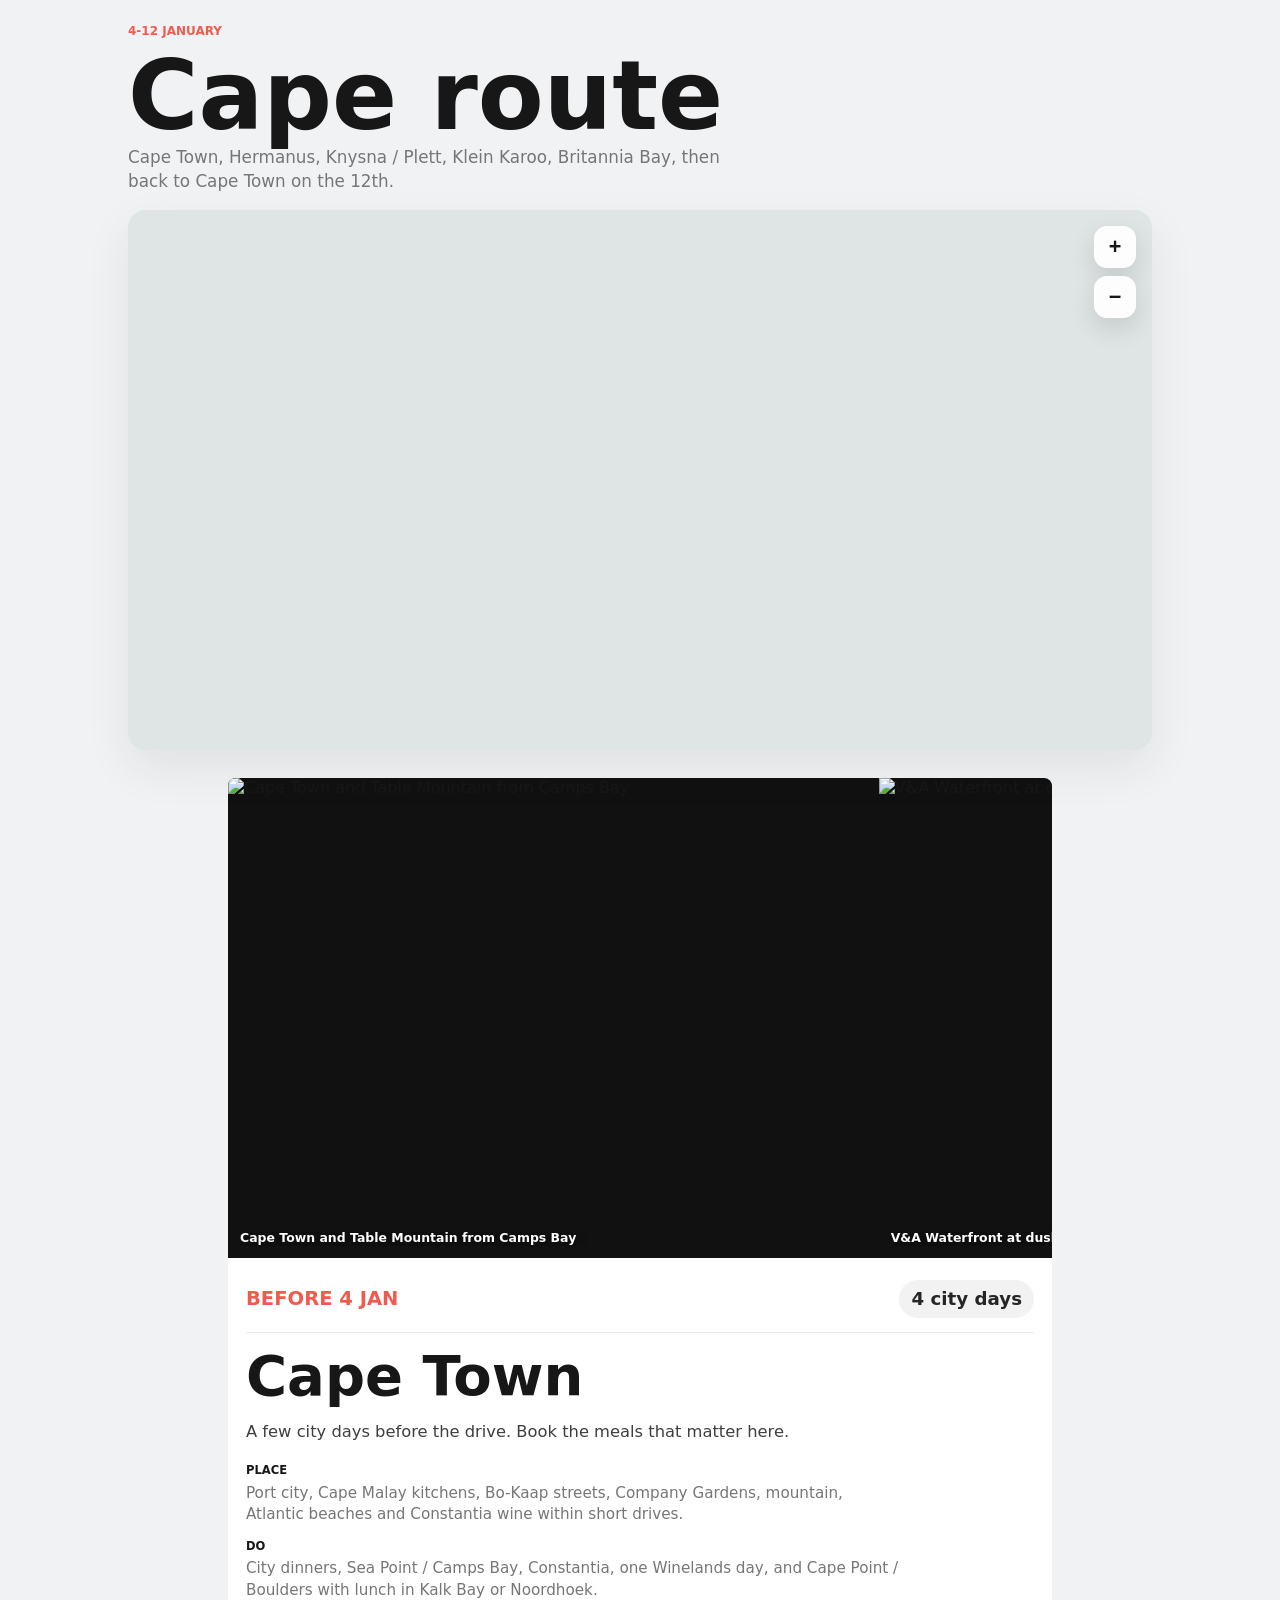
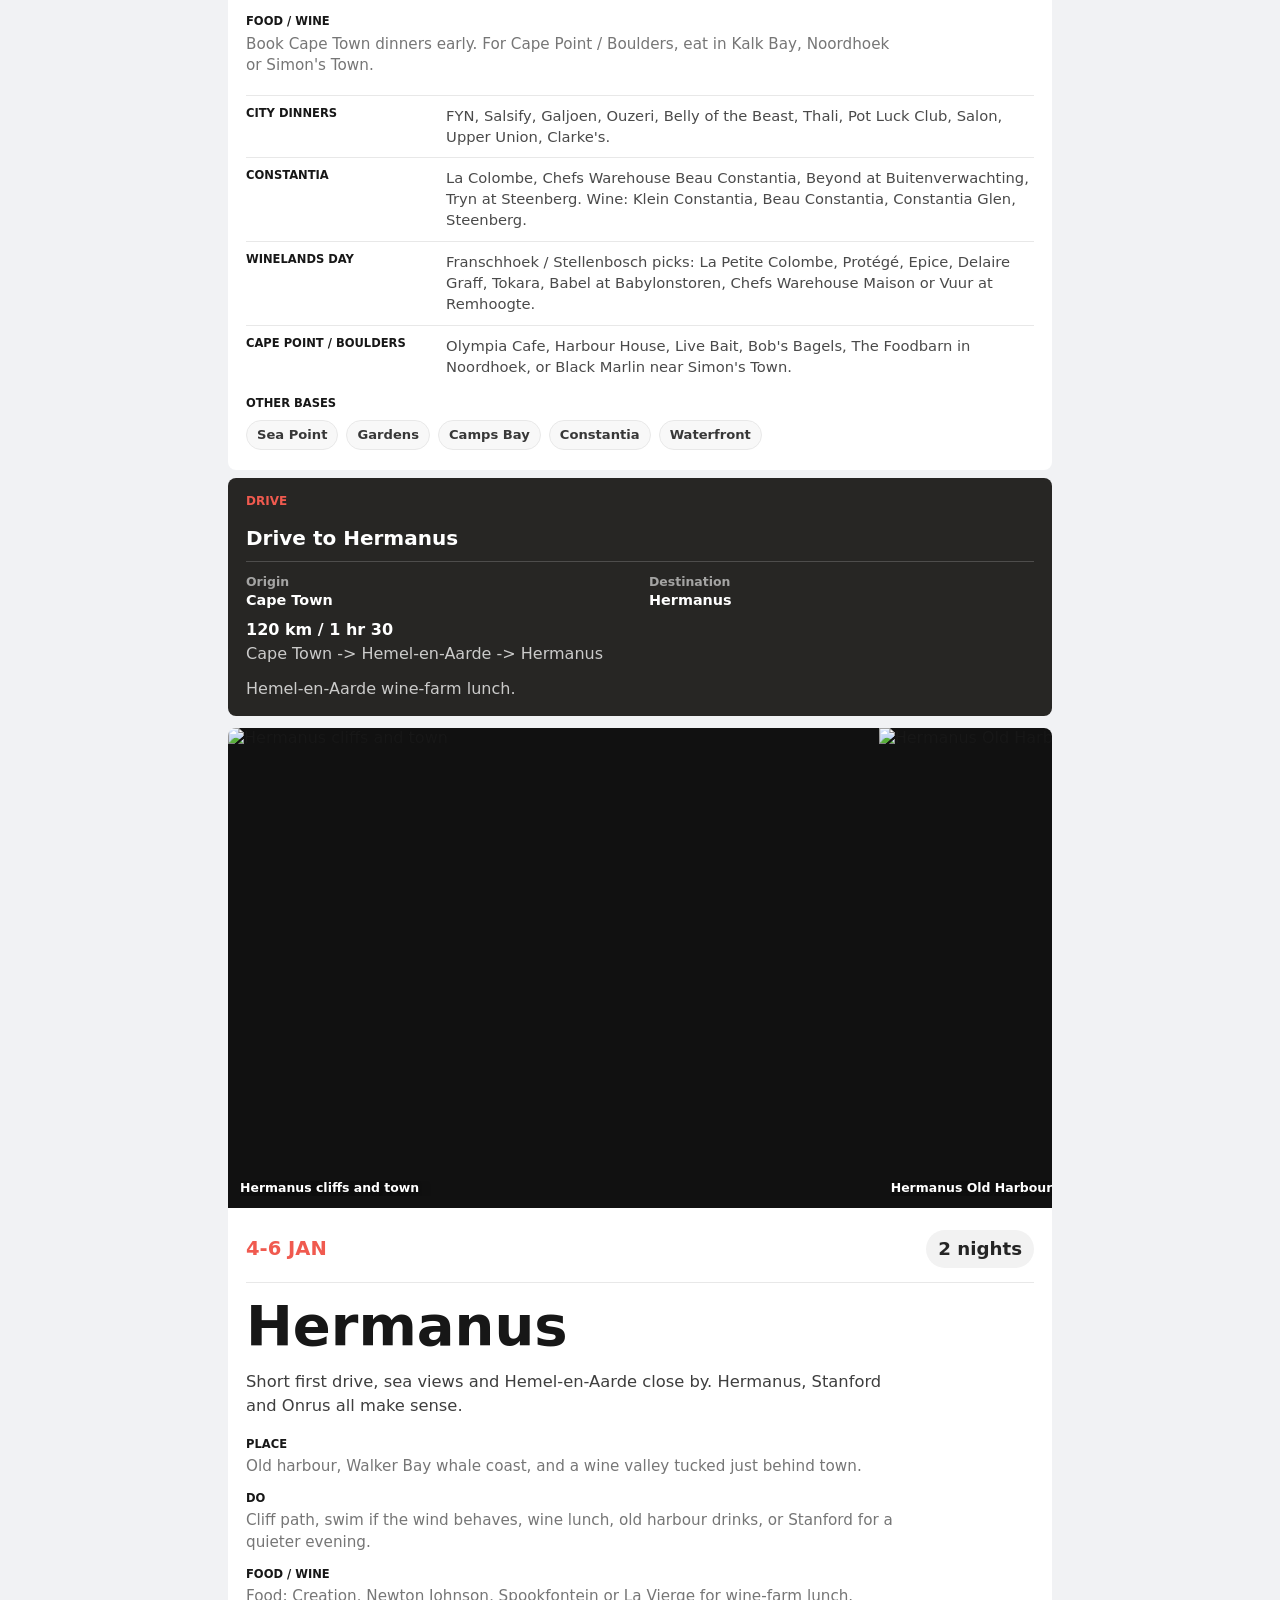
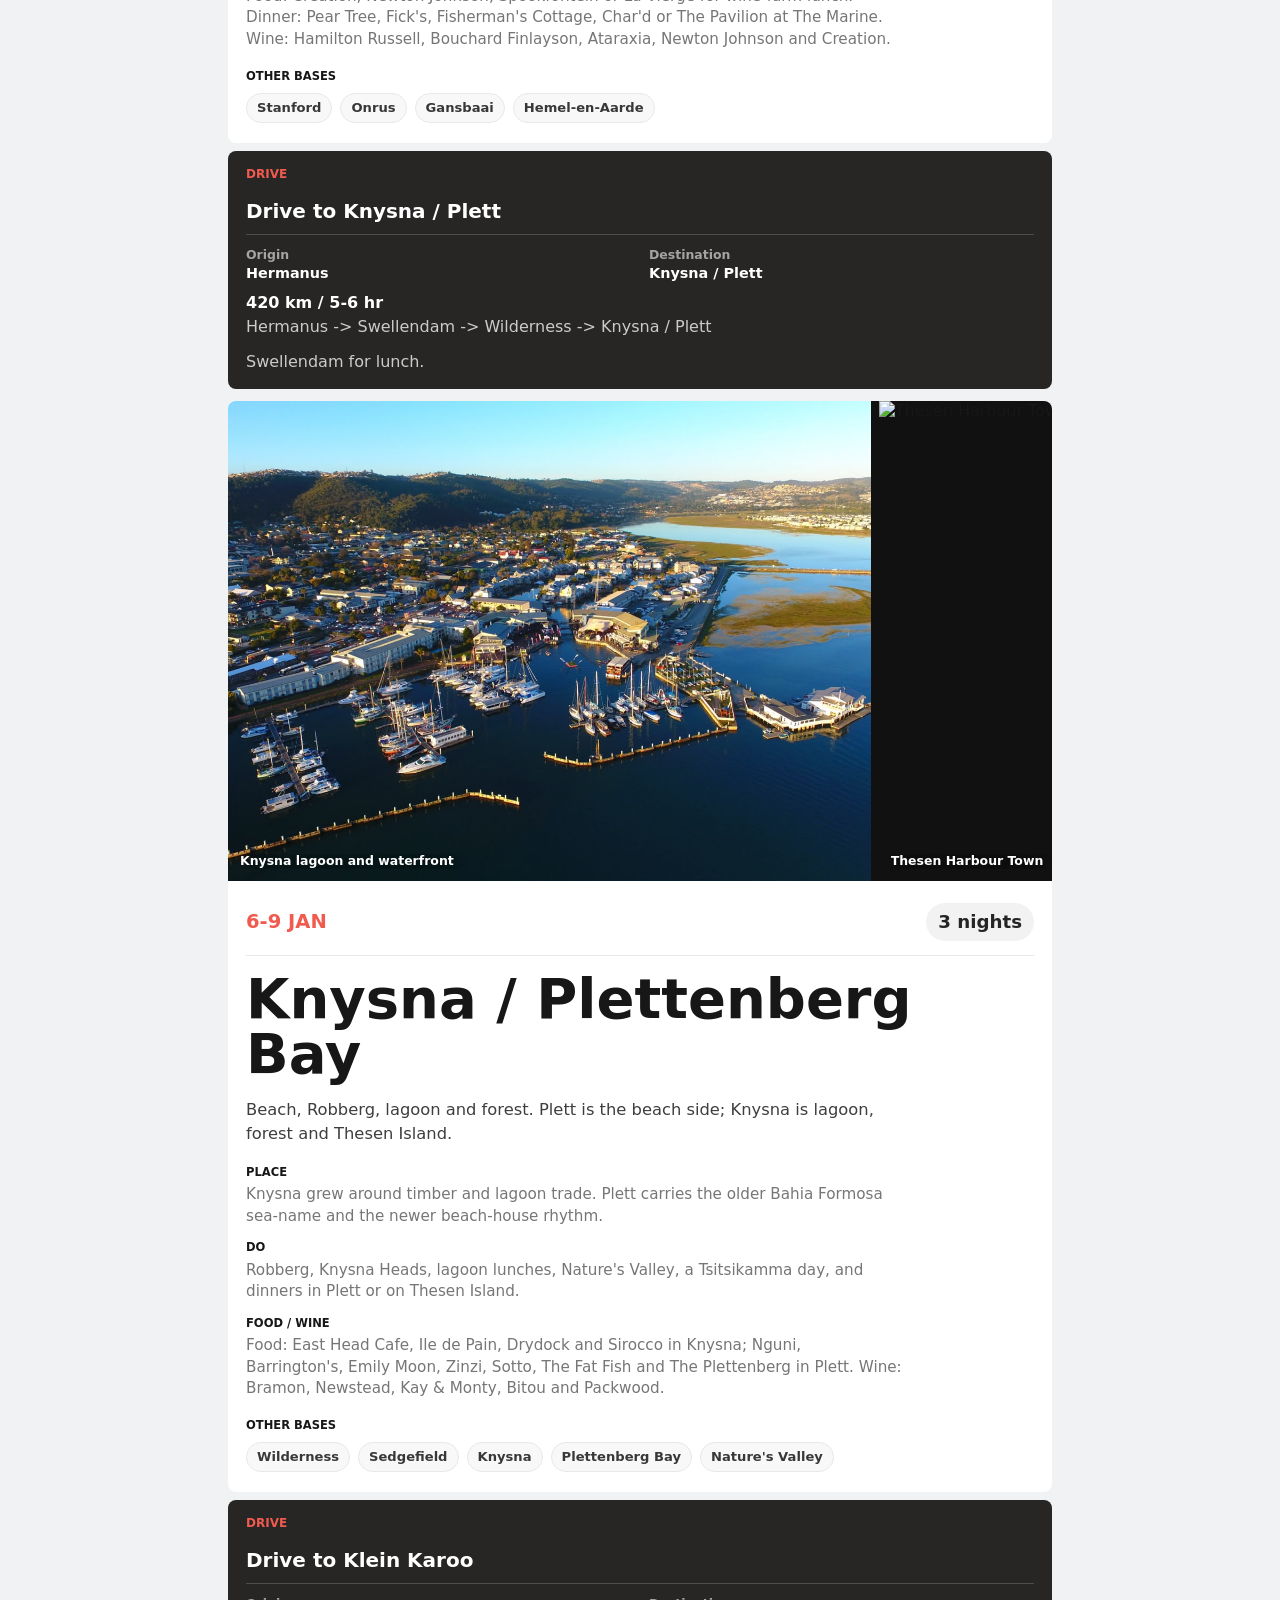
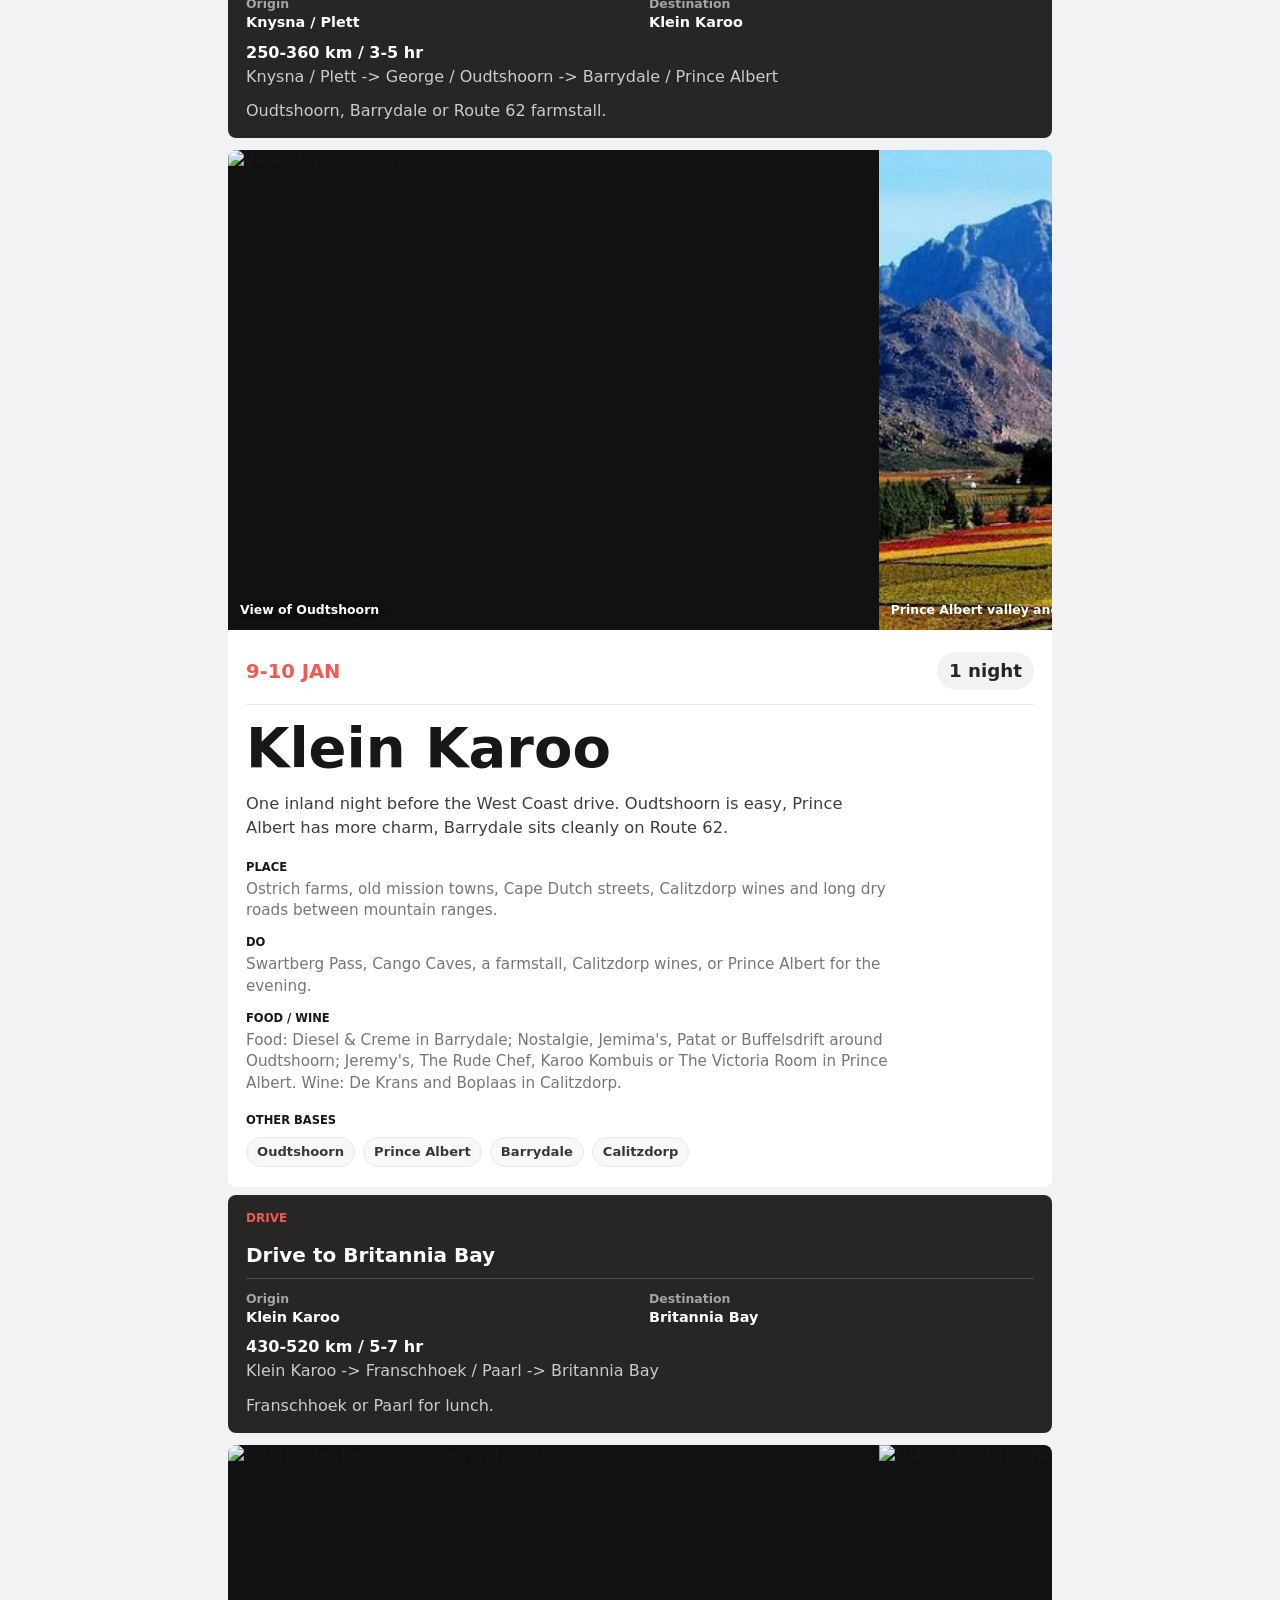
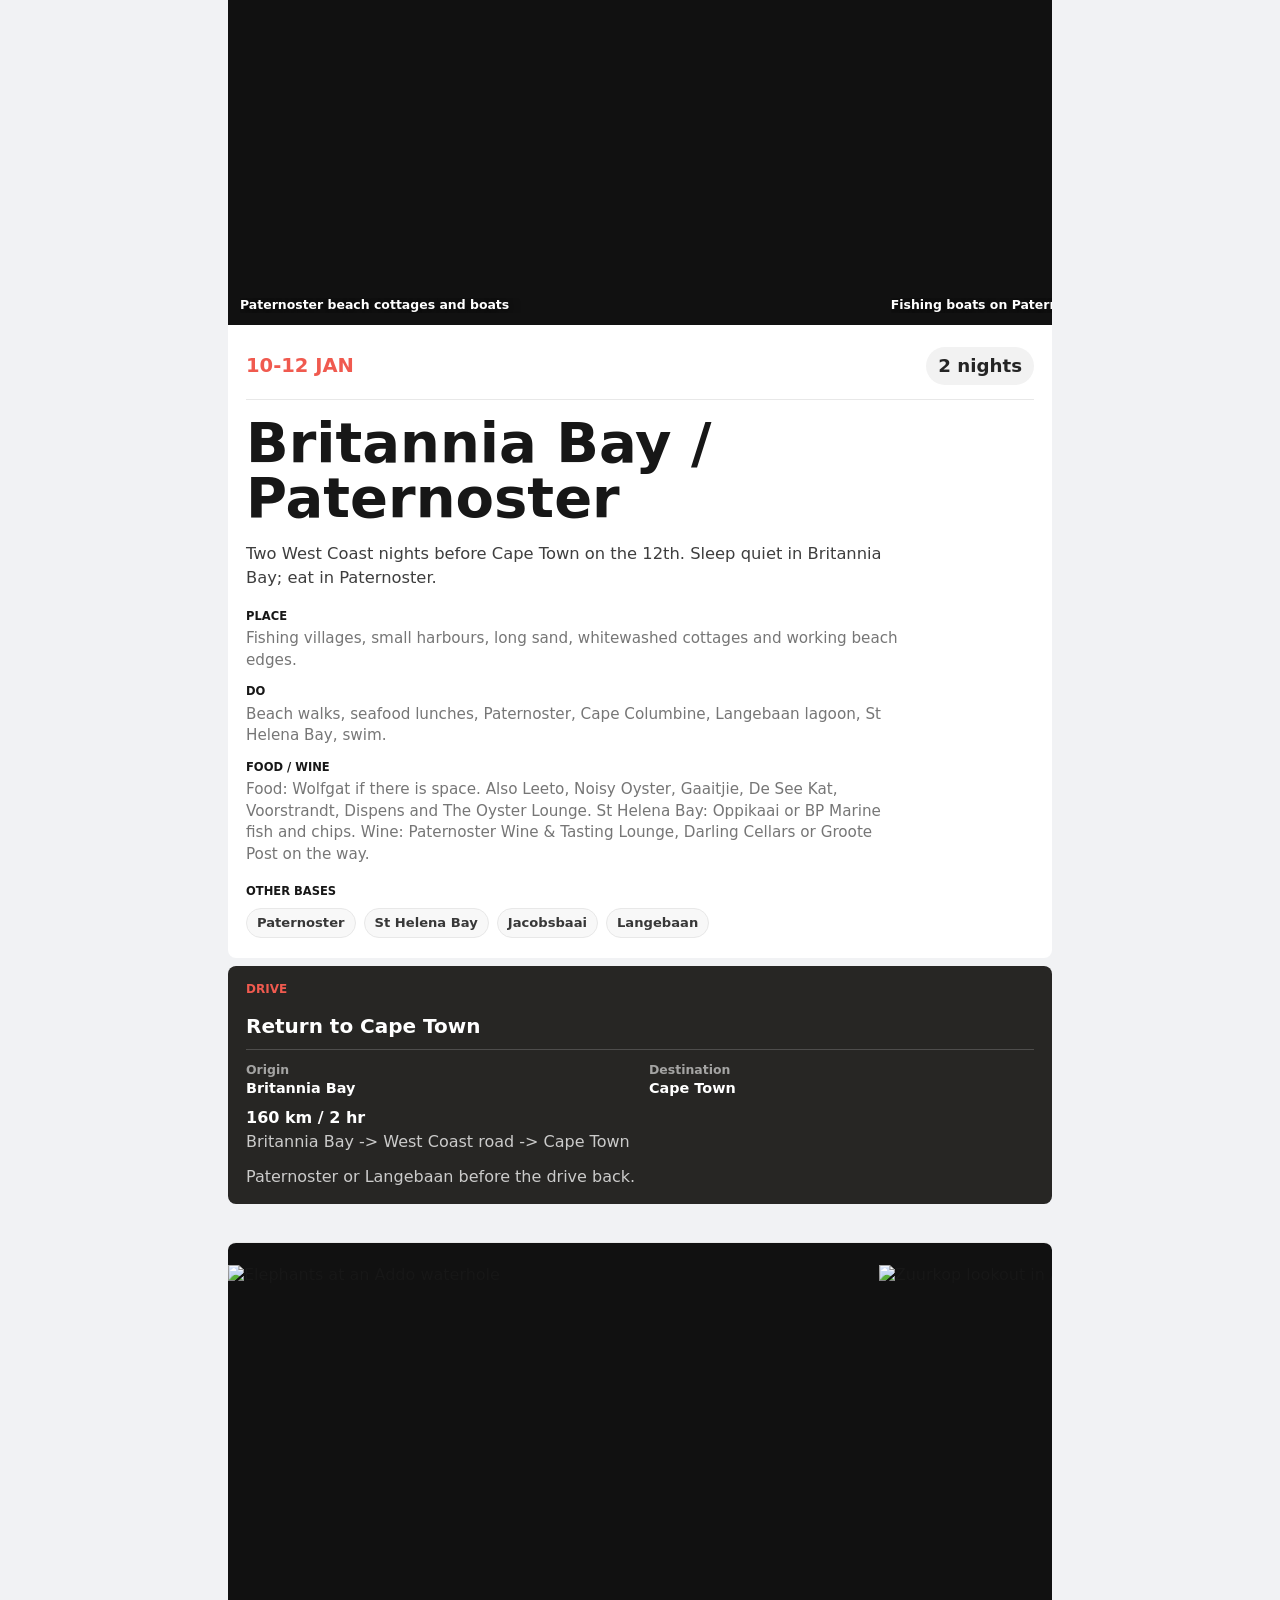
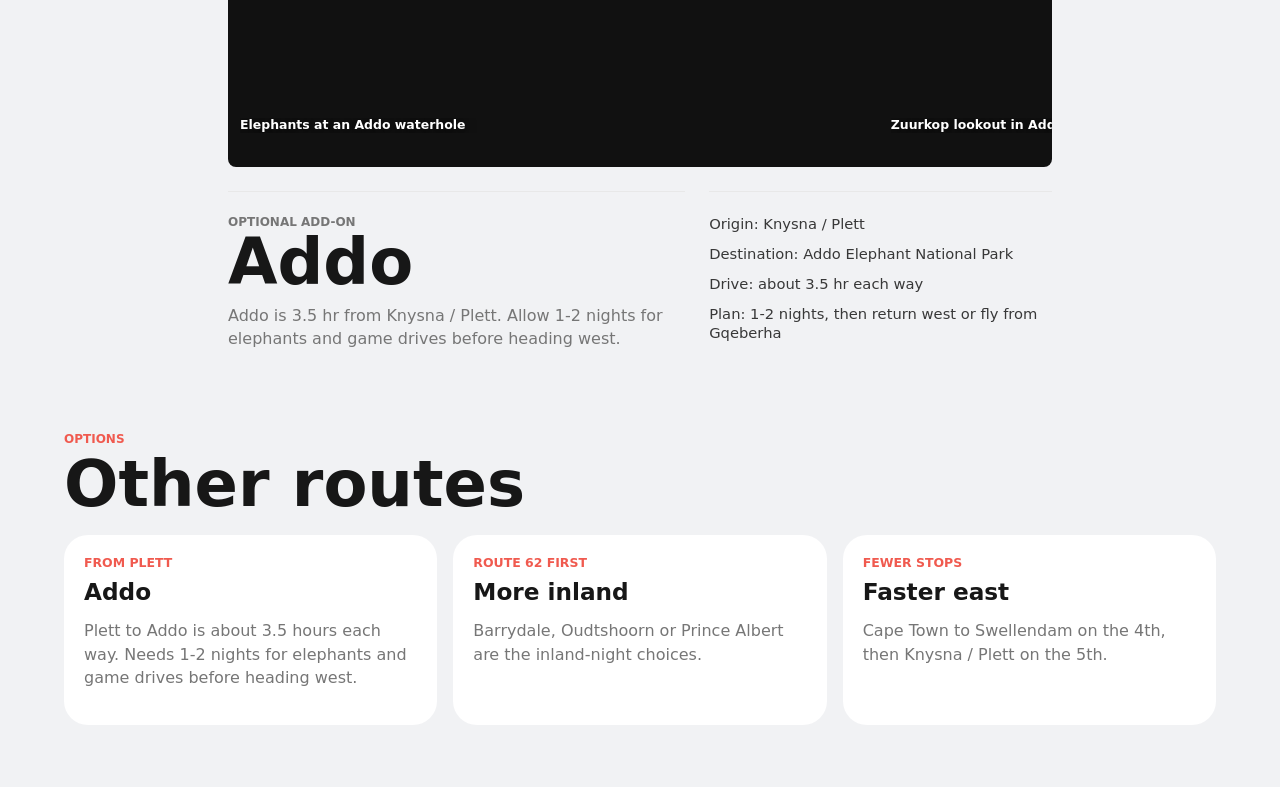
==== commit dd65621a: "Update Cape itinerary images" ====
--- a/index.html
+++ b/index.html
@@ -1,4 +1,4 @@
-<!DOCTYPE html><html lang="en"><head><meta charSet="utf-8"/><meta name="viewport" content="width=device-width, initial-scale=1"/><link rel="preload" href="https://upload.wikimedia.org/wikipedia/commons/thumb/8/8d/Camps_bay_%2853460319478%29_%28cropped%29.jpg/3840px-Camps_bay_%2853460319478%29_%28cropped%29.jpg" as="image"/><link rel="preload" href="https://static.wixstatic.com/media/90383c_6bb2f71faad44bff9c33ba70c464cda4~mv2.jpeg/v1/fill/w_720%2Ch_480%2Cal_c%2Clg_1%2Cq_80/90383c_6bb2f71faad44bff9c33ba70c464cda4~mv2.jpeg" as="image"/><link rel="preload" href="https://kommwirmachendaseinfach.de/wp-content/uploads/2020/02/Knysna-Suedafrika-Thesen-Island-Boote.jpeg" as="image"/><link rel="preload" href="https://upload.wikimedia.org/wikipedia/commons/7/76/View_of_Oudtshoorn%2C_South_Africa.jpg" as="image"/><link rel="preload" href="https://www.paternosterwc.co.za/images/gallery/gallery-19.jpg" as="image"/><link rel="preload" href="https://www.pelago.com/img/products/ZA-South%20Africa/addo-elephant-full-day-safari-with-a-traditional-south-african-braai-bbq-lunch/dc4b37bd-bfad-4478-8e96-6fc540251fc9_addo-elephant-full-day-safari-with-a-traditional-south-african-braai-bbq-lunch.jpg" as="image"/><link rel="stylesheet" href="/_next/static/chunks/3i_-kploawtfs.css" data-precedence="next"/><link rel="preload" as="script" fetchPriority="low" href="/_next/static/chunks/0dnm21guwnm0f.js"/><script src="/_next/static/chunks/0c4v01qru6-lx.js" async=""></script><script src="/_next/static/chunks/3q7ske_axud8b.js" async=""></script><script src="/_next/static/chunks/turbopack-1jco2ylr00dy6.js" async=""></script><script src="/_next/static/chunks/1ts6in0qr0ugq.js" async=""></script><link rel="preload" href="https://unpkg.com/leaflet@1.9.4/dist/leaflet.css" as="style" crossorigin=""/><title>Cape Route Planner</title><meta name="description" content="Cape Town to Garden Route, Addo and Britannia Bay itinerary options."/><script src="/_next/static/chunks/0cz1d0mv5g_q7.js" noModule=""></script></head><body><div hidden=""><!--$--><!--/$--></div><main><section class="simpleMapTop" aria-label="Cape route map"><div class="mapTopCopy"><p class="eyebrow">4-12 January</p><h1>Cape route</h1><p>Cape Town, Hermanus, Knysna / Plett, Klein Karoo, Britannia Bay, then back to Cape Town on the 12th.</p></div><div class="mapFrame"><div id="trip-map" class="googleMap"></div><div class="mapControls" aria-label="Map zoom controls"><button type="button" data-map-zoom="in" aria-label="Zoom in">+</button><button type="button" data-map-zoom="out" aria-label="Zoom out">−</button></div></div></section><section class="journeySheet" aria-label="Trip sheet"><div class="journeyBlock"><article class="placeCard" id="cape-town"><div class="placeCarousel" aria-label="Cape Town images"><figure><img src="https://upload.wikimedia.org/wikipedia/commons/thumb/8/8d/Camps_bay_%2853460319478%29_%28cropped%29.jpg/3840px-Camps_bay_%2853460319478%29_%28cropped%29.jpg" alt="Cape Town and Table Mountain from Camps Bay" loading="eager"/><figcaption>Cape Town and Table Mountain from Camps Bay</figcaption></figure><figure><img src="https://harpers.co.uk/images/26913.photo.2.jpg" alt="V&amp;A Waterfront at dusk" loading="lazy"/><figcaption>V&amp;A Waterfront at dusk</figcaption></figure><figure><img src="https://lanomadita.com/wp-content/uploads/2015/04/img_5928.jpg?w=1200" alt="Bo-Kaap street" loading="lazy"/><figcaption>Bo-Kaap street</figcaption></figure><figure><img src="https://commons.wikimedia.org/wiki/Special:FilePath/Kalk%20Bay%20Harbour.jpg?width=1400" alt="Kalk Bay harbour boats" loading="lazy"/><figcaption>Kalk Bay harbour boats</figcaption></figure><figure><img src="https://cdn.tsavaro.com/media/pexels-jvdm-4350891.jpg" alt="Constantia wine farm" loading="lazy"/><figcaption>Constantia wine farm</figcaption></figure><figure><img src="https://www.islands.com/img/gallery/15-most-famous-beaches-in-the-world/boulders-beach-south-africa-1708456473.jpg" alt="Boulders Beach penguins" loading="lazy"/><figcaption>Boulders Beach penguins</figcaption></figure><figure><img src="https://framerusercontent.com/images/4YnzB9QCeWcsCget5gjH66TtlE.jpg?size=1080x1080" alt="Cape Point cliffs" loading="lazy"/><figcaption>Cape Point cliffs</figcaption></figure><figure><img src="https://q-xx.bstatic.com/xdata/images/hotel/max1024x768/618234877.webp?k=7b5b92471fb0b1d878c906723b2a0a5a62ff0a7a5c1d5426e29480e03f58dc23&amp;o=" alt="Constantia vines close to the city" loading="lazy"/><figcaption>Constantia vines close to the city</figcaption></figure></div><div class="placeBody"><div class="placeSchedule" aria-label="Cape Town dates and nights"><span>Before 4 Jan</span><strong>4 city days</strong></div><div class="placeTitle"><h2>Cape Town</h2></div><p class="introText">A few city days before the drive. Book the meals that matter here.</p><div class="placeInfo"><p><strong>Place</strong>Port city, Cape Malay kitchens, Bo-Kaap streets, Company Gardens, mountain, Atlantic beaches and Constantia wine within short drives.</p><p><strong>Do</strong>City dinners, Sea Point / Camps Bay, Constantia, one Winelands day, and Cape Point / Boulders with lunch in Kalk Bay or Noordhoek.</p><p><strong>Food / wine</strong>Book Cape Town dinners early. For Cape Point / Boulders, eat in Kalk Bay, Noordhoek or Simon&#x27;s Town.</p></div><div class="foodList" aria-label="Cape Town restaurants and wine"><p><strong>City dinners</strong><span>FYN, Salsify, Galjoen, Ouzeri, Belly of the Beast, Thali, Pot Luck Club, Salon, Upper Union, Clarke&#x27;s.</span></p><p><strong>Constantia</strong><span>La Colombe, Chefs Warehouse Beau Constantia, Beyond at Buitenverwachting, Tryn at Steenberg. Wine: Klein Constantia, Beau Constantia, Constantia Glen, Steenberg.</span></p><p><strong>Winelands day</strong><span>Franschhoek / Stellenbosch picks: La Petite Colombe, Protégé, Epice, Delaire Graff, Tokara, Babel at Babylonstoren, Chefs Warehouse Maison or Vuur at Remhoogte.</span></p><p><strong>Cape Point / Boulders</strong><span>Olympia Cafe, Harbour House, Live Bait, Bob&#x27;s Bagels, The Foodbarn in Noordhoek, or Black Marlin near Simon&#x27;s Town.</span></p></div><div class="stayOptions"><strong>Other bases</strong><div><span>Sea Point</span><span>Gardens</span><span>Camps Bay</span><span>Constantia</span><span>Waterfront</span></div></div></div></article><article class="simpleDriveCard"><p class="eyebrow">Drive</p><h3>Drive to Hermanus</h3><dl class="originDest"><div><dt>Origin</dt><dd>Cape Town</dd></div><div><dt>Destination</dt><dd>Hermanus</dd></div></dl><div><strong>120 km / 1 hr 30</strong><span>Cape Town -&gt; Hemel-en-Aarde -&gt; Hermanus</span></div><p>Hemel-en-Aarde wine-farm lunch.</p></article></div><div class="journeyBlock"><article class="placeCard" id="hermanus"><div class="placeCarousel" aria-label="Hermanus images"><figure><img src="https://static.wixstatic.com/media/90383c_6bb2f71faad44bff9c33ba70c464cda4~mv2.jpeg/v1/fill/w_720%2Ch_480%2Cal_c%2Clg_1%2Cq_80/90383c_6bb2f71faad44bff9c33ba70c464cda4~mv2.jpeg" alt="Hermanus cliffs and town" loading="eager"/><figcaption>Hermanus cliffs and town</figcaption></figure><figure><img src="https://upload.wikimedia.org/wikipedia/commons/thumb/a/a7/Hermanus_Old_Harbour.jpg/3840px-Hermanus_Old_Harbour.jpg" alt="Hermanus Old Harbour" loading="lazy"/><figcaption>Hermanus Old Harbour</figcaption></figure><figure><img src="https://commons.wikimedia.org/wiki/Special:FilePath/Coastline%20at%20Hermanus%2C%20Walker%20Bay%20(South%20Africa).jpg?width=1400" alt="Walker Bay coastline at Hermanus" loading="lazy"/><figcaption>Walker Bay coastline at Hermanus</figcaption></figure><figure><img src="https://commons.wikimedia.org/wiki/Special:FilePath/Hermanus%20beach%20-%20panoramio.jpg?width=1400" alt="Hermanus beach" loading="lazy"/><figcaption>Hermanus beach</figcaption></figure><figure><img src="https://www.overstrand.gov.za/wp-content/uploads/2024/07/Hermanus-Harbour.jpg" alt="Hermanus cliff path" loading="lazy"/><figcaption>Hermanus cliff path</figcaption></figure><figure><img src="https://xplorio.com/xplorio/banners/4239/Seeff_live_in_Stanford_Copy_1529327960.jpg?height=600&amp;width=1000" alt="Stanford village" loading="lazy"/><figcaption>Stanford village</figcaption></figure><figure><img src="https://www.airial.travel/_next/image?q=70&amp;url=https%3A%2F%2Fmedia-cdn.tripadvisor.com%2Fmedia%2Fphoto-w%2F18%2F05%2Fa3%2F36%2Fhermanus-waterfront.jpg&amp;w=1200" alt="Hermanus waterfront" loading="lazy"/><figcaption>Hermanus waterfront</figcaption></figure><figure><img src="https://www.lafontaine.co.za/upload/heading/hemel-en-aarde-wines-1600x800.jpg" alt="Hemel-en-Aarde vineyard" loading="lazy"/><figcaption>Hemel-en-Aarde vineyard</figcaption></figure></div><div class="placeBody"><div class="placeSchedule" aria-label="Hermanus dates and nights"><span>4-6 Jan</span><strong>2 nights</strong></div><div class="placeTitle"><h2>Hermanus</h2></div><p class="introText">Short first drive, sea views and Hemel-en-Aarde close by. Hermanus, Stanford and Onrus all make sense.</p><div class="placeInfo"><p><strong>Place</strong>Old harbour, Walker Bay whale coast, and a wine valley tucked just behind town.</p><p><strong>Do</strong>Cliff path, swim if the wind behaves, wine lunch, old harbour drinks, or Stanford for a quieter evening.</p><p><strong>Food / wine</strong>Food: Creation, Newton Johnson, Spookfontein or La Vierge for wine-farm lunch. Dinner: Pear Tree, Fick&#x27;s, Fisherman&#x27;s Cottage, Char&#x27;d or The Pavilion at The Marine. Wine: Hamilton Russell, Bouchard Finlayson, Ataraxia, Newton Johnson and Creation.</p></div><div class="stayOptions"><strong>Other bases</strong><div><span>Stanford</span><span>Onrus</span><span>Gansbaai</span><span>Hemel-en-Aarde</span></div></div></div></article><article class="simpleDriveCard"><p class="eyebrow">Drive</p><h3>Drive to Knysna / Plett</h3><dl class="originDest"><div><dt>Origin</dt><dd>Hermanus</dd></div><div><dt>Destination</dt><dd>Knysna / Plett</dd></div></dl><div><strong>420 km / 5-6 hr</strong><span>Hermanus -&gt; Swellendam -&gt; Wilderness -&gt; Knysna / Plett</span></div><p>Swellendam for lunch.</p></article></div><div class="journeyBlock"><article class="placeCard" id="plett-knysna"><div class="placeCarousel" aria-label="Knysna / Plettenberg Bay images"><figure><img src="https://kommwirmachendaseinfach.de/wp-content/uploads/2020/02/Knysna-Suedafrika-Thesen-Island-Boote.jpeg" alt="Knysna waterfront" loading="eager"/><figcaption>Knysna waterfront</figcaption></figure><figure><img src="https://www.thesenislands.co.za/wp-content/uploads/2022/11/DJI_0103-1024x683.jpg" alt="Thesen Harbour Town" loading="lazy"/><figcaption>Thesen Harbour Town</figcaption></figure><figure><img src="https://s3.entegral.net/mp-account/production/content/nsAm6oMJQOvpaeaxxyk29.jpg" alt="Plettenberg Bay beach" loading="lazy"/><figcaption>Plettenberg Bay beach</figcaption></figure><figure><img src="https://www.overlandtour.de/wp-content/uploads/2015/07/robberg_nature_reserve_2015_050.jpg" alt="Robberg coastal trail" loading="lazy"/><figcaption>Robberg coastal trail</figcaption></figure><figure><img src="https://www.sommertage.com/wp-content/uploads/2025/03/Plettenberg-Bay-Main-Street-768x1152.jpg" alt="Plettenberg Bay cafe on Main Street" loading="lazy"/><figcaption>Plettenberg Bay cafe on Main Street</figcaption></figure><figure><img src="https://www.besttime2travel.com/sites/default/files/comments/IMG_8820.JPG" alt="Robberg rock and fynbos" loading="lazy"/><figcaption>Robberg rock and fynbos</figcaption></figure><figure><img src="https://www.sahistory.org.za/sites/default/files/place%20images/natures%20valley.PNG" alt="Nature&#x27;s Valley" loading="lazy"/><figcaption>Nature&#x27;s Valley</figcaption></figure><figure><img src="https://www.sa-venues.com/gardenroute/gallery/84/04g.jpg" alt="Wilderness beach" loading="lazy"/><figcaption>Wilderness beach</figcaption></figure></div><div class="placeBody"><div class="placeSchedule" aria-label="Knysna / Plettenberg Bay dates and nights"><span>6-9 Jan</span><strong>3 nights</strong></div><div class="placeTitle"><h2>Knysna / Plettenberg Bay</h2></div><p class="introText">Beach, Robberg, lagoon and forest. Plett is the beach side; Knysna is lagoon, forest and Thesen Island.</p><div class="placeInfo"><p><strong>Place</strong>Knysna grew around timber and lagoon trade. Plett carries the older Bahia Formosa sea-name and the newer beach-house rhythm.</p><p><strong>Do</strong>Robberg, Knysna Heads, lagoon lunches, Nature&#x27;s Valley, a Tsitsikamma day, and dinners in Plett or on Thesen Island.</p><p><strong>Food / wine</strong>Food: East Head Cafe, Ile de Pain, Drydock and Sirocco in Knysna; Nguni, Barrington&#x27;s, Emily Moon, Zinzi, Sotto, The Fat Fish and The Plettenberg in Plett. Wine: Bramon, Newstead, Kay &amp; Monty, Bitou and Packwood.</p></div><div class="stayOptions"><strong>Other bases</strong><div><span>Wilderness</span><span>Sedgefield</span><span>Knysna</span><span>Plettenberg Bay</span><span>Nature&#x27;s Valley</span></div></div></div></article><article class="simpleDriveCard"><p class="eyebrow">Drive</p><h3>Drive to Klein Karoo</h3><dl class="originDest"><div><dt>Origin</dt><dd>Knysna / Plett</dd></div><div><dt>Destination</dt><dd>Klein Karoo</dd></div></dl><div><strong>250-360 km / 3-5 hr</strong><span>Knysna / Plett -&gt; George / Oudtshoorn -&gt; Barrydale / Prince Albert</span></div><p>Oudtshoorn, Barrydale or Route 62 farmstall.</p></article></div><div class="journeyBlock"><article class="placeCard" id="klein-karoo"><div class="placeCarousel" aria-label="Klein Karoo images"><figure><img src="https://upload.wikimedia.org/wikipedia/commons/7/76/View_of_Oudtshoorn%2C_South_Africa.jpg" alt="View of Oudtshoorn" loading="eager"/><figcaption>View of Oudtshoorn</figcaption></figure><figure><img src="https://kommwirmachendaseinfach.de/wp-content/uploads/2023/01/Route-62-Suedafrika-Barrydale.jpg" alt="Barrydale Route 62 stop" loading="lazy"/><figcaption>Barrydale Route 62 stop</figcaption></figure><figure><img src="https://www.southafrica.to/provinces/WesternCape/towns/PrinceAlbert/images/20170711/swartberg-hotel-large.jpg" alt="Prince Albert hotel frontage" loading="lazy"/><figcaption>Prince Albert hotel frontage</figcaption></figure><figure><img src="https://sncdn.com/imagecache/db/id/1160610/1776032a.jpg" alt="Swartberg rock view" loading="lazy"/><figcaption>Swartberg rock view</figcaption></figure><figure><img src="https://mytravelnotions.com/wp-content/uploads/2018/11/BIRU-WP-20181017T082515GMT-0500.jpg" alt="Cango Caves" loading="lazy"/><figcaption>Cango Caves</figcaption></figure><figure><img src="https://www.naturescanner.nl/media/614-struisvogel-1/large/50x50/614-struisvogel-1.jpg" alt="Oudtshoorn ostrich farm" loading="lazy"/><figcaption>Oudtshoorn ostrich farm</figcaption></figure><figure><img src="https://images.wine.co.za/getimage.ashx?IMAGEID=343826&amp;ImageType=news" alt="Calitzdorp cellar" loading="lazy"/><figcaption>Calitzdorp cellar</figcaption></figure><figure><img src="https://deih43ym53wif.cloudfront.net/large_road-desert-route-62-little-karoo-south-africa-shutterstock_35107588_15a0f84aac.jpeg" alt="Route 62 through the Klein Karoo" loading="lazy"/><figcaption>Route 62 through the Klein Karoo</figcaption></figure></div><div class="placeBody"><div class="placeSchedule" aria-label="Klein Karoo dates and nights"><span>9-10 Jan</span><strong>1 night</strong></div><div class="placeTitle"><h2>Klein Karoo</h2></div><p class="introText">One inland night before the West Coast drive. Oudtshoorn is easy, Prince Albert has more charm, Barrydale sits cleanly on Route 62.</p><div class="placeInfo"><p><strong>Place</strong>Ostrich farms, old mission towns, Cape Dutch streets, Calitzdorp wines and long dry roads between mountain ranges.</p><p><strong>Do</strong>Swartberg Pass, Cango Caves, a farmstall, Calitzdorp wines, or Prince Albert for the evening.</p><p><strong>Food / wine</strong>Food: Diesel &amp; Creme in Barrydale; Nostalgie, Jemima&#x27;s, Patat or Buffelsdrift around Oudtshoorn; Jeremy&#x27;s, The Rude Chef, Karoo Kombuis or The Victoria Room in Prince Albert. Wine: De Krans and Boplaas in Calitzdorp.</p></div><div class="stayOptions"><strong>Other bases</strong><div><span>Oudtshoorn</span><span>Prince Albert</span><span>Barrydale</span><span>Calitzdorp</span></div></div></div></article><article class="simpleDriveCard"><p class="eyebrow">Drive</p><h3>Drive to Britannia Bay</h3><dl class="originDest"><div><dt>Origin</dt><dd>Klein Karoo</dd></div><div><dt>Destination</dt><dd>Britannia Bay</dd></div></dl><div><strong>430-520 km / 5-7 hr</strong><span>Klein Karoo -&gt; Franschhoek / Paarl -&gt; Britannia Bay</span></div><p>Franschhoek or Paarl for lunch.</p></article></div><div class="journeyBlock"><article class="placeCard" id="britannia-bay"><div class="placeCarousel" aria-label="Britannia Bay / Paternoster images"><figure><img src="https://www.paternosterwc.co.za/images/gallery/gallery-19.jpg" alt="Paternoster beach cottages and boats" loading="eager"/><figcaption>Paternoster beach cottages and boats</figcaption></figure><figure><img src="https://commons.wikimedia.org/wiki/Special:FilePath/Fishing_boats_on_the_Paternoster_beach_in_South_Africa_Nov_2009.jpg?width=1400" alt="Fishing boats on Paternoster beach" loading="lazy"/><figcaption>Fishing boats on Paternoster beach</figcaption></figure><figure><img src="https://www.22places.de/images/2025/01/paternoster-waterfront.jpg" alt="Paternoster waterfront boats" loading="lazy"/><figcaption>Paternoster waterfront boats</figcaption></figure><figure><img src="https://tvg-blog.imgix.net/uploads/2020/01/Untitled-design-7.png?auto=enhance%2Cformat%2Ccompress&amp;fit=crop&amp;ixlib=react-9.9.0&amp;q=80" alt="Die Winkel op Paternoster" loading="lazy"/><figcaption>Die Winkel op Paternoster</figcaption></figure><figure><img src="https://www.sa-venues.com/attractionswc/gallery/240/24.jpg" alt="West Coast fishing detail" loading="lazy"/><figcaption>West Coast fishing detail</figcaption></figure><figure><img src="https://a0.muscache.com/im/pictures/miso/Hosting-35977513/original/77574911-dff7-4d1a-840c-96c397eda336.jpeg?im_w=1200" alt="Britannia Bay beach" loading="lazy"/><figcaption>Britannia Bay beach</figcaption></figure><figure><img src="https://www.paternosterwc.co.za/images/gallery/gallery-20.jpg" alt="Whitewashed Paternoster houses" loading="lazy"/><figcaption>Whitewashed Paternoster houses</figcaption></figure><figure><img src="https://www.sa-venues.com/attractions/gallery/westerncape/162/18g.jpg" alt="Langebaan lagoon" loading="lazy"/><figcaption>Langebaan lagoon</figcaption></figure></div><div class="placeBody"><div class="placeSchedule" aria-label="Britannia Bay / Paternoster dates and nights"><span>10-12 Jan</span><strong>2 nights</strong></div><div class="placeTitle"><h2>Britannia Bay / Paternoster</h2></div><p class="introText">Two West Coast nights before Cape Town on the 12th. Sleep quiet in Britannia Bay; eat in Paternoster.</p><div class="placeInfo"><p><strong>Place</strong>Fishing villages, small harbours, long sand, whitewashed cottages and working beach edges.</p><p><strong>Do</strong>Beach walks, seafood lunches, Paternoster, Cape Columbine, Langebaan lagoon, St Helena Bay, swim.</p><p><strong>Food / wine</strong>Food: Wolfgat if there is space. Also Leeto, Noisy Oyster, Gaaitjie, De See Kat, Voorstrandt, Dispens and The Oyster Lounge. St Helena Bay: Oppikaai or BP Marine fish and chips. Wine: Paternoster Wine &amp; Tasting Lounge, Darling Cellars or Groote Post on the way.</p></div><div class="stayOptions"><strong>Other bases</strong><div><span>Paternoster</span><span>St Helena Bay</span><span>Jacobsbaai</span><span>Langebaan</span></div></div></div></article><article class="simpleDriveCard"><p class="eyebrow">Drive</p><h3>Return to Cape Town</h3><dl class="originDest"><div><dt>Origin</dt><dd>Britannia Bay</dd></div><div><dt>Destination</dt><dd>Cape Town</dd></div></dl><div><strong>160 km / 2 hr</strong><span>Britannia Bay -&gt; West Coast road -&gt; Cape Town</span></div><p>Paternoster or Langebaan before the drive back.</p></article></div></section><section class="addoExtension" aria-label="Addo extension"><div class="placeCarousel" aria-label="Addo images"><figure><img src="https://www.pelago.com/img/products/ZA-South%20Africa/addo-elephant-full-day-safari-with-a-traditional-south-african-braai-bbq-lunch/dc4b37bd-bfad-4478-8e96-6fc540251fc9_addo-elephant-full-day-safari-with-a-traditional-south-african-braai-bbq-lunch.jpg" alt="Elephants at an Addo waterhole" loading="eager"/><figcaption>Elephants at an Addo waterhole</figcaption></figure><figure><img src="https://www.sommertage.com/wp-content/uploads/2025/03/Zuurkop-Lookout-Point-Addo-768x511.jpg" alt="Zuurkop lookout in Addo" loading="lazy"/><figcaption>Zuurkop lookout in Addo</figcaption></figure><figure><img src="https://d20jhx4r9t6zw8.cloudfront.net/2228078_xlarge_dda21e16.jpg" alt="Elephant beside a safari vehicle" loading="lazy"/><figcaption>Elephant beside a safari vehicle</figcaption></figure><figure><img src="https://cdn.getyourguide.com/img/tour/5df34d20ac599.jpeg/145.jpg" alt="Elephants on the Addo road" loading="lazy"/><figcaption>Elephants on the Addo road</figcaption></figure><figure><img src="https://cdn.tripspoint.com/uploads/photos/10707/addo-elephant-park-tour_0OQeC.jpeg" alt="Zebras crossing the road in Addo" loading="lazy"/><figcaption>Zebras crossing the road in Addo</figcaption></figure><figure><img src="https://www.afroventures.co.za/media/cache/a5/95/a595de7a8dd15c78092f107143ffdba5.jpg" alt="Addo entrance sign" loading="lazy"/><figcaption>Addo entrance sign</figcaption></figure><figure><img src="https://d3sftlgbtusmnv.cloudfront.net/blog/wp-content/uploads/2024/12/Addo-Elephant-National-Park-cp-840x425.jpg" alt="Addo bush landscape" loading="lazy"/><figcaption>Addo bush landscape</figcaption></figure><figure><img src="https://www.immerreisen.de/fileadmin/_processed_/f/7/csm_Elefanten__Addo_Park__Suedafrika_by_immerreisen_f5556c86ad.jpg" alt="Elephants in Addo scrubland" loading="lazy"/><figcaption>Elephants in Addo scrubland</figcaption></figure></div><div><p class="eyebrow">Optional add-on</p><h2>Addo</h2><p>Addo is 3.5 hr from Knysna / Plett. Allow 1-2 nights for elephants and game drives before heading west.</p></div><div class="extensionFacts"><span>Origin: Knysna / Plett</span><span>Destination: Addo Elephant National Park</span><span>Drive: about 3.5 hr each way</span><span>Plan: 1-2 nights, then return west or fly from Gqeberha</span></div></section><section class="options compactOptions"><div class="sectionHead"><p class="eyebrow">Options</p><h2>Other routes</h2></div><div class="optionGrid"><article><p>From Plett</p><h3>Addo</h3><span>Plett to Addo is about 3.5 hours each way. Needs 1-2 nights for elephants and game drives before heading west.</span></article><article><p>Route 62 first</p><h3>More inland</h3><span>Barrydale, Oudtshoorn or Prince Albert are the inland-night choices.</span></article><article><p>Fewer stops</p><h3>Faster east</h3><span>Cape Town to Swellendam on the 4th, then Knysna / Plett on the 5th.</span></article></div></section><link rel="stylesheet" href="https://unpkg.com/leaflet@1.9.4/dist/leaflet.css" crossorigin=""/><script>
+<!DOCTYPE html><html lang="en"><head><meta charSet="utf-8"/><meta name="viewport" content="width=device-width, initial-scale=1"/><link rel="preload" href="https://upload.wikimedia.org/wikipedia/commons/thumb/8/8d/Camps_bay_%2853460319478%29_%28cropped%29.jpg/3840px-Camps_bay_%2853460319478%29_%28cropped%29.jpg" as="image"/><link rel="preload" href="https://static.wixstatic.com/media/90383c_6bb2f71faad44bff9c33ba70c464cda4~mv2.jpeg/v1/fill/w_720%2Ch_480%2Cal_c%2Clg_1%2Cq_80/90383c_6bb2f71faad44bff9c33ba70c464cda4~mv2.jpeg" as="image"/><link rel="preload" href="./trip-images/knysna-first.jpg" as="image"/><link rel="preload" href="https://upload.wikimedia.org/wikipedia/commons/7/76/View_of_Oudtshoorn%2C_South_Africa.jpg" as="image"/><link rel="preload" href="https://www.paternosterwc.co.za/images/gallery/gallery-19.jpg" as="image"/><link rel="preload" href="https://www.pelago.com/img/products/ZA-South%20Africa/addo-elephant-full-day-safari-with-a-traditional-south-african-braai-bbq-lunch/dc4b37bd-bfad-4478-8e96-6fc540251fc9_addo-elephant-full-day-safari-with-a-traditional-south-african-braai-bbq-lunch.jpg" as="image"/><link rel="stylesheet" href="./_next/static/chunks/3i_-kploawtfs.css" data-precedence="next"/><link rel="preload" as="script" fetchPriority="low" href="./_next/static/chunks/0dnm21guwnm0f.js"/><script src="./_next/static/chunks/0c4v01qru6-lx.js" async=""></script><script src="./_next/static/chunks/3q7ske_axud8b.js" async=""></script><script src="./_next/static/chunks/turbopack-1jco2ylr00dy6.js" async=""></script><script src="./_next/static/chunks/1ts6in0qr0ugq.js" async=""></script><link rel="preload" href="https://unpkg.com/leaflet@1.9.4/dist/leaflet.css" as="style" crossorigin=""/><title>Cape Route Planner</title><meta name="description" content="Cape Town to Garden Route, Addo and Britannia Bay itinerary options."/><script src="./_next/static/chunks/0cz1d0mv5g_q7.js" noModule=""></script></head><body><div hidden=""><!--$--><!--/$--></div><main><section class="simpleMapTop" aria-label="Cape route map"><div class="mapTopCopy"><p class="eyebrow">4-12 January</p><h1>Cape route</h1><p>Cape Town, Hermanus, Knysna / Plett, Klein Karoo, Britannia Bay, then back to Cape Town on the 12th.</p></div><div class="mapFrame"><div id="trip-map" class="googleMap"></div><div class="mapControls" aria-label="Map zoom controls"><button type="button" data-map-zoom="in" aria-label="Zoom in">+</button><button type="button" data-map-zoom="out" aria-label="Zoom out">−</button></div></div></section><section class="journeySheet" aria-label="Trip sheet"><div class="journeyBlock"><article class="placeCard" id="cape-town"><div class="placeCarousel" aria-label="Cape Town images"><figure><img src="https://upload.wikimedia.org/wikipedia/commons/thumb/8/8d/Camps_bay_%2853460319478%29_%28cropped%29.jpg/3840px-Camps_bay_%2853460319478%29_%28cropped%29.jpg" alt="Cape Town and Table Mountain from Camps Bay" loading="eager"/><figcaption>Cape Town and Table Mountain from Camps Bay</figcaption></figure><figure><img src="https://harpers.co.uk/images/26913.photo.2.jpg" alt="V&amp;A Waterfront at dusk" loading="lazy"/><figcaption>V&amp;A Waterfront at dusk</figcaption></figure><figure><img src="https://lanomadita.com/wp-content/uploads/2015/04/img_5928.jpg?w=1200" alt="Bo-Kaap street" loading="lazy"/><figcaption>Bo-Kaap street</figcaption></figure><figure><img src="./trip-images/kalk-bay-harbour-nic.jpg" alt="Kalk Bay harbour" loading="lazy"/><figcaption>Kalk Bay harbour</figcaption></figure><figure><img src="https://cdn.tsavaro.com/media/pexels-jvdm-4350891.jpg" alt="Constantia wine farm" loading="lazy"/><figcaption>Constantia wine farm</figcaption></figure><figure><img src="https://www.islands.com/img/gallery/15-most-famous-beaches-in-the-world/boulders-beach-south-africa-1708456473.jpg" alt="Boulders Beach penguins" loading="lazy"/><figcaption>Boulders Beach penguins</figcaption></figure><figure><img src="https://framerusercontent.com/images/4YnzB9QCeWcsCget5gjH66TtlE.jpg?size=1080x1080" alt="Cape Point cliffs" loading="lazy"/><figcaption>Cape Point cliffs</figcaption></figure><figure><img src="./trip-images/biscuit-mill.jpg" alt="Neighbourgoods Market at the Biscuit Mill" loading="lazy"/><figcaption>Neighbourgoods Market at the Biscuit Mill</figcaption></figure></div><div class="placeBody"><div class="placeSchedule" aria-label="Cape Town dates and nights"><span>Before 4 Jan</span><strong>4 city days</strong></div><div class="placeTitle"><h2>Cape Town</h2></div><p class="introText">A few city days before the drive. Book the meals that matter here.</p><div class="placeInfo"><p><strong>Place</strong>Port city, Cape Malay kitchens, Bo-Kaap streets, Company Gardens, mountain, Atlantic beaches and Constantia wine within short drives.</p><p><strong>Do</strong>City dinners, Sea Point / Camps Bay, Constantia, one Winelands day, and Cape Point / Boulders with lunch in Kalk Bay or Noordhoek.</p><p><strong>Food / wine</strong>Book Cape Town dinners early. For Cape Point / Boulders, eat in Kalk Bay, Noordhoek or Simon&#x27;s Town.</p></div><div class="foodList" aria-label="Cape Town restaurants and wine"><p><strong>City dinners</strong><span>FYN, Salsify, Galjoen, Ouzeri, Belly of the Beast, Thali, Pot Luck Club, Salon, Upper Union, Clarke&#x27;s.</span></p><p><strong>Constantia</strong><span>La Colombe, Chefs Warehouse Beau Constantia, Beyond at Buitenverwachting, Tryn at Steenberg. Wine: Klein Constantia, Beau Constantia, Constantia Glen, Steenberg.</span></p><p><strong>Winelands day</strong><span>Franschhoek / Stellenbosch picks: La Petite Colombe, Protégé, Epice, Delaire Graff, Tokara, Babel at Babylonstoren, Chefs Warehouse Maison or Vuur at Remhoogte.</span></p><p><strong>Cape Point / Boulders</strong><span>Olympia Cafe, Harbour House, Live Bait, Bob&#x27;s Bagels, The Foodbarn in Noordhoek, or Black Marlin near Simon&#x27;s Town.</span></p></div><div class="stayOptions"><strong>Other bases</strong><div><span>Sea Point</span><span>Gardens</span><span>Camps Bay</span><span>Constantia</span><span>Waterfront</span></div></div></div></article><article class="simpleDriveCard"><p class="eyebrow">Drive</p><h3>Drive to Hermanus</h3><dl class="originDest"><div><dt>Origin</dt><dd>Cape Town</dd></div><div><dt>Destination</dt><dd>Hermanus</dd></div></dl><div><strong>120 km / 1 hr 30</strong><span>Cape Town -&gt; Hemel-en-Aarde -&gt; Hermanus</span></div><p>Hemel-en-Aarde wine-farm lunch.</p></article></div><div class="journeyBlock"><article class="placeCard" id="hermanus"><div class="placeCarousel" aria-label="Hermanus images"><figure><img src="https://static.wixstatic.com/media/90383c_6bb2f71faad44bff9c33ba70c464cda4~mv2.jpeg/v1/fill/w_720%2Ch_480%2Cal_c%2Clg_1%2Cq_80/90383c_6bb2f71faad44bff9c33ba70c464cda4~mv2.jpeg" alt="Hermanus cliffs and town" loading="eager"/><figcaption>Hermanus cliffs and town</figcaption></figure><figure><img src="https://upload.wikimedia.org/wikipedia/commons/thumb/a/a7/Hermanus_Old_Harbour.jpg/3840px-Hermanus_Old_Harbour.jpg" alt="Hermanus Old Harbour" loading="lazy"/><figcaption>Hermanus Old Harbour</figcaption></figure><figure><img src="https://commons.wikimedia.org/wiki/Special:FilePath/Coastline%20at%20Hermanus%2C%20Walker%20Bay%20(South%20Africa).jpg?width=1400" alt="Walker Bay coastline at Hermanus" loading="lazy"/><figcaption>Walker Bay coastline at Hermanus</figcaption></figure><figure><img src="https://commons.wikimedia.org/wiki/Special:FilePath/Hermanus%20beach%20-%20panoramio.jpg?width=1400" alt="Hermanus beach" loading="lazy"/><figcaption>Hermanus beach</figcaption></figure><figure><img src="https://www.overstrand.gov.za/wp-content/uploads/2024/07/Hermanus-Harbour.jpg" alt="Hermanus cliff path" loading="lazy"/><figcaption>Hermanus cliff path</figcaption></figure><figure><img src="https://xplorio.com/xplorio/banners/4239/Seeff_live_in_Stanford_Copy_1529327960.jpg?height=600&amp;width=1000" alt="Stanford village" loading="lazy"/><figcaption>Stanford village</figcaption></figure><figure><img src="https://www.airial.travel/_next/image?q=70&amp;url=https%3A%2F%2Fmedia-cdn.tripadvisor.com%2Fmedia%2Fphoto-w%2F18%2F05%2Fa3%2F36%2Fhermanus-waterfront.jpg&amp;w=1200" alt="Hermanus waterfront" loading="lazy"/><figcaption>Hermanus waterfront</figcaption></figure><figure><img src="https://www.lafontaine.co.za/upload/heading/hemel-en-aarde-wines-1600x800.jpg" alt="Hemel-en-Aarde vineyard" loading="lazy"/><figcaption>Hemel-en-Aarde vineyard</figcaption></figure></div><div class="placeBody"><div class="placeSchedule" aria-label="Hermanus dates and nights"><span>4-6 Jan</span><strong>2 nights</strong></div><div class="placeTitle"><h2>Hermanus</h2></div><p class="introText">Short first drive, sea views and Hemel-en-Aarde close by. Hermanus, Stanford and Onrus all make sense.</p><div class="placeInfo"><p><strong>Place</strong>Old harbour, Walker Bay whale coast, and a wine valley tucked just behind town.</p><p><strong>Do</strong>Cliff path, swim if the wind behaves, wine lunch, old harbour drinks, or Stanford for a quieter evening.</p><p><strong>Food / wine</strong>Food: Creation, Newton Johnson, Spookfontein or La Vierge for wine-farm lunch. Dinner: Pear Tree, Fick&#x27;s, Fisherman&#x27;s Cottage, Char&#x27;d or The Pavilion at The Marine. Wine: Hamilton Russell, Bouchard Finlayson, Ataraxia, Newton Johnson and Creation.</p></div><div class="stayOptions"><strong>Other bases</strong><div><span>Stanford</span><span>Onrus</span><span>Gansbaai</span><span>Hemel-en-Aarde</span></div></div></div></article><article class="simpleDriveCard"><p class="eyebrow">Drive</p><h3>Drive to Knysna / Plett</h3><dl class="originDest"><div><dt>Origin</dt><dd>Hermanus</dd></div><div><dt>Destination</dt><dd>Knysna / Plett</dd></div></dl><div><strong>420 km / 5-6 hr</strong><span>Hermanus -&gt; Swellendam -&gt; Wilderness -&gt; Knysna / Plett</span></div><p>Swellendam for lunch.</p></article></div><div class="journeyBlock"><article class="placeCard" id="plett-knysna"><div class="placeCarousel" aria-label="Knysna / Plettenberg Bay images"><figure><img src="./trip-images/knysna-first.jpg" alt="Knysna lagoon and waterfront" loading="eager"/><figcaption>Knysna lagoon and waterfront</figcaption></figure><figure><img src="https://www.thesenislands.co.za/wp-content/uploads/2022/11/DJI_0103-1024x683.jpg" alt="Thesen Harbour Town" loading="lazy"/><figcaption>Thesen Harbour Town</figcaption></figure><figure><img src="https://s3.entegral.net/mp-account/production/content/nsAm6oMJQOvpaeaxxyk29.jpg" alt="Plettenberg Bay beach" loading="lazy"/><figcaption>Plettenberg Bay beach</figcaption></figure><figure><img src="https://www.overlandtour.de/wp-content/uploads/2015/07/robberg_nature_reserve_2015_050.jpg" alt="Robberg coastal trail" loading="lazy"/><figcaption>Robberg coastal trail</figcaption></figure><figure><img src="./trip-images/plett-lookout-deck.jpg" alt="Lookout Deck in Plettenberg Bay" loading="lazy"/><figcaption>Lookout Deck in Plettenberg Bay</figcaption></figure><figure><img src="https://www.besttime2travel.com/sites/default/files/comments/IMG_8820.JPG" alt="Robberg rock and fynbos" loading="lazy"/><figcaption>Robberg rock and fynbos</figcaption></figure><figure><img src="https://www.sahistory.org.za/sites/default/files/place%20images/natures%20valley.PNG" alt="Nature&#x27;s Valley" loading="lazy"/><figcaption>Nature&#x27;s Valley</figcaption></figure><figure><img src="./trip-images/wilderness-train.jpg" alt="Wilderness railway bridge" loading="lazy"/><figcaption>Wilderness railway bridge</figcaption></figure></div><div class="placeBody"><div class="placeSchedule" aria-label="Knysna / Plettenberg Bay dates and nights"><span>6-9 Jan</span><strong>3 nights</strong></div><div class="placeTitle"><h2>Knysna / Plettenberg Bay</h2></div><p class="introText">Beach, Robberg, lagoon and forest. Plett is the beach side; Knysna is lagoon, forest and Thesen Island.</p><div class="placeInfo"><p><strong>Place</strong>Knysna grew around timber and lagoon trade. Plett carries the older Bahia Formosa sea-name and the newer beach-house rhythm.</p><p><strong>Do</strong>Robberg, Knysna Heads, lagoon lunches, Nature&#x27;s Valley, a Tsitsikamma day, and dinners in Plett or on Thesen Island.</p><p><strong>Food / wine</strong>Food: East Head Cafe, Ile de Pain, Drydock and Sirocco in Knysna; Nguni, Barrington&#x27;s, Emily Moon, Zinzi, Sotto, The Fat Fish and The Plettenberg in Plett. Wine: Bramon, Newstead, Kay &amp; Monty, Bitou and Packwood.</p></div><div class="stayOptions"><strong>Other bases</strong><div><span>Wilderness</span><span>Sedgefield</span><span>Knysna</span><span>Plettenberg Bay</span><span>Nature&#x27;s Valley</span></div></div></div></article><article class="simpleDriveCard"><p class="eyebrow">Drive</p><h3>Drive to Klein Karoo</h3><dl class="originDest"><div><dt>Origin</dt><dd>Knysna / Plett</dd></div><div><dt>Destination</dt><dd>Klein Karoo</dd></div></dl><div><strong>250-360 km / 3-5 hr</strong><span>Knysna / Plett -&gt; George / Oudtshoorn -&gt; Barrydale / Prince Albert</span></div><p>Oudtshoorn, Barrydale or Route 62 farmstall.</p></article></div><div class="journeyBlock"><article class="placeCard" id="klein-karoo"><div class="placeCarousel" aria-label="Klein Karoo images"><figure><img src="https://upload.wikimedia.org/wikipedia/commons/7/76/View_of_Oudtshoorn%2C_South_Africa.jpg" alt="View of Oudtshoorn" loading="eager"/><figcaption>View of Oudtshoorn</figcaption></figure><figure><img src="./trip-images/prince-albert-1.jpg" alt="Prince Albert valley and mountains" loading="lazy"/><figcaption>Prince Albert valley and mountains</figcaption></figure><figure><img src="./trip-images/prince-albert-2.jpg" alt="Prince Albert from the koppie" loading="lazy"/><figcaption>Prince Albert from the koppie</figcaption></figure><figure><img src="https://sncdn.com/imagecache/db/id/1160610/1776032a.jpg" alt="Swartberg rock view" loading="lazy"/><figcaption>Swartberg rock view</figcaption></figure><figure><img src="./trip-images/prince-albert-3.jpg" alt="Prince Albert Gallery" loading="lazy"/><figcaption>Prince Albert Gallery</figcaption></figure><figure><img src="https://www.naturescanner.nl/media/614-struisvogel-1/large/50x50/614-struisvogel-1.jpg" alt="Oudtshoorn ostrich farm" loading="lazy"/><figcaption>Oudtshoorn ostrich farm</figcaption></figure><figure><img src="https://images.wine.co.za/getimage.ashx?IMAGEID=343826&amp;ImageType=news" alt="Calitzdorp cellar" loading="lazy"/><figcaption>Calitzdorp cellar</figcaption></figure><figure><img src="https://deih43ym53wif.cloudfront.net/large_road-desert-route-62-little-karoo-south-africa-shutterstock_35107588_15a0f84aac.jpeg" alt="Route 62 through the Klein Karoo" loading="lazy"/><figcaption>Route 62 through the Klein Karoo</figcaption></figure></div><div class="placeBody"><div class="placeSchedule" aria-label="Klein Karoo dates and nights"><span>9-10 Jan</span><strong>1 night</strong></div><div class="placeTitle"><h2>Klein Karoo</h2></div><p class="introText">One inland night before the West Coast drive. Oudtshoorn is easy, Prince Albert has more charm, Barrydale sits cleanly on Route 62.</p><div class="placeInfo"><p><strong>Place</strong>Ostrich farms, old mission towns, Cape Dutch streets, Calitzdorp wines and long dry roads between mountain ranges.</p><p><strong>Do</strong>Swartberg Pass, Cango Caves, a farmstall, Calitzdorp wines, or Prince Albert for the evening.</p><p><strong>Food / wine</strong>Food: Diesel &amp; Creme in Barrydale; Nostalgie, Jemima&#x27;s, Patat or Buffelsdrift around Oudtshoorn; Jeremy&#x27;s, The Rude Chef, Karoo Kombuis or The Victoria Room in Prince Albert. Wine: De Krans and Boplaas in Calitzdorp.</p></div><div class="stayOptions"><strong>Other bases</strong><div><span>Oudtshoorn</span><span>Prince Albert</span><span>Barrydale</span><span>Calitzdorp</span></div></div></div></article><article class="simpleDriveCard"><p class="eyebrow">Drive</p><h3>Drive to Britannia Bay</h3><dl class="originDest"><div><dt>Origin</dt><dd>Klein Karoo</dd></div><div><dt>Destination</dt><dd>Britannia Bay</dd></div></dl><div><strong>430-520 km / 5-7 hr</strong><span>Klein Karoo -&gt; Franschhoek / Paarl -&gt; Britannia Bay</span></div><p>Franschhoek or Paarl for lunch.</p></article></div><div class="journeyBlock"><article class="placeCard" id="britannia-bay"><div class="placeCarousel" aria-label="Britannia Bay / Paternoster images"><figure><img src="https://www.paternosterwc.co.za/images/gallery/gallery-19.jpg" alt="Paternoster beach cottages and boats" loading="eager"/><figcaption>Paternoster beach cottages and boats</figcaption></figure><figure><img src="https://commons.wikimedia.org/wiki/Special:FilePath/Fishing_boats_on_the_Paternoster_beach_in_South_Africa_Nov_2009.jpg?width=1400" alt="Fishing boats on Paternoster beach" loading="lazy"/><figcaption>Fishing boats on Paternoster beach</figcaption></figure><figure><img src="https://www.22places.de/images/2025/01/paternoster-waterfront.jpg" alt="Paternoster waterfront boats" loading="lazy"/><figcaption>Paternoster waterfront boats</figcaption></figure><figure><img src="https://tvg-blog.imgix.net/uploads/2020/01/Untitled-design-7.png?auto=enhance%2Cformat%2Ccompress&amp;fit=crop&amp;ixlib=react-9.9.0&amp;q=80" alt="Die Winkel op Paternoster" loading="lazy"/><figcaption>Die Winkel op Paternoster</figcaption></figure><figure><img src="https://www.sa-venues.com/attractionswc/gallery/240/24.jpg" alt="West Coast fishing detail" loading="lazy"/><figcaption>West Coast fishing detail</figcaption></figure><figure><img src="https://a0.muscache.com/im/pictures/miso/Hosting-35977513/original/77574911-dff7-4d1a-840c-96c397eda336.jpeg?im_w=1200" alt="Britannia Bay beach" loading="lazy"/><figcaption>Britannia Bay beach</figcaption></figure><figure><img src="https://www.paternosterwc.co.za/images/gallery/gallery-20.jpg" alt="Whitewashed Paternoster houses" loading="lazy"/><figcaption>Whitewashed Paternoster houses</figcaption></figure><figure><img src="https://www.sa-venues.com/attractions/gallery/westerncape/162/18g.jpg" alt="Langebaan lagoon" loading="lazy"/><figcaption>Langebaan lagoon</figcaption></figure></div><div class="placeBody"><div class="placeSchedule" aria-label="Britannia Bay / Paternoster dates and nights"><span>10-12 Jan</span><strong>2 nights</strong></div><div class="placeTitle"><h2>Britannia Bay / Paternoster</h2></div><p class="introText">Two West Coast nights before Cape Town on the 12th. Sleep quiet in Britannia Bay; eat in Paternoster.</p><div class="placeInfo"><p><strong>Place</strong>Fishing villages, small harbours, long sand, whitewashed cottages and working beach edges.</p><p><strong>Do</strong>Beach walks, seafood lunches, Paternoster, Cape Columbine, Langebaan lagoon, St Helena Bay, swim.</p><p><strong>Food / wine</strong>Food: Wolfgat if there is space. Also Leeto, Noisy Oyster, Gaaitjie, De See Kat, Voorstrandt, Dispens and The Oyster Lounge. St Helena Bay: Oppikaai or BP Marine fish and chips. Wine: Paternoster Wine &amp; Tasting Lounge, Darling Cellars or Groote Post on the way.</p></div><div class="stayOptions"><strong>Other bases</strong><div><span>Paternoster</span><span>St Helena Bay</span><span>Jacobsbaai</span><span>Langebaan</span></div></div></div></article><article class="simpleDriveCard"><p class="eyebrow">Drive</p><h3>Return to Cape Town</h3><dl class="originDest"><div><dt>Origin</dt><dd>Britannia Bay</dd></div><div><dt>Destination</dt><dd>Cape Town</dd></div></dl><div><strong>160 km / 2 hr</strong><span>Britannia Bay -&gt; West Coast road -&gt; Cape Town</span></div><p>Paternoster or Langebaan before the drive back.</p></article></div></section><section class="addoExtension" aria-label="Addo extension"><div class="placeCarousel" aria-label="Addo images"><figure><img src="https://www.pelago.com/img/products/ZA-South%20Africa/addo-elephant-full-day-safari-with-a-traditional-south-african-braai-bbq-lunch/dc4b37bd-bfad-4478-8e96-6fc540251fc9_addo-elephant-full-day-safari-with-a-traditional-south-african-braai-bbq-lunch.jpg" alt="Elephants at an Addo waterhole" loading="eager"/><figcaption>Elephants at an Addo waterhole</figcaption></figure><figure><img src="https://www.sommertage.com/wp-content/uploads/2025/03/Zuurkop-Lookout-Point-Addo-768x511.jpg" alt="Zuurkop lookout in Addo" loading="lazy"/><figcaption>Zuurkop lookout in Addo</figcaption></figure><figure><img src="https://d20jhx4r9t6zw8.cloudfront.net/2228078_xlarge_dda21e16.jpg" alt="Elephant beside a safari vehicle" loading="lazy"/><figcaption>Elephant beside a safari vehicle</figcaption></figure><figure><img src="https://cdn.getyourguide.com/img/tour/5df34d20ac599.jpeg/145.jpg" alt="Elephants on the Addo road" loading="lazy"/><figcaption>Elephants on the Addo road</figcaption></figure><figure><img src="https://cdn.tripspoint.com/uploads/photos/10707/addo-elephant-park-tour_0OQeC.jpeg" alt="Zebras crossing the road in Addo" loading="lazy"/><figcaption>Zebras crossing the road in Addo</figcaption></figure><figure><img src="https://www.afroventures.co.za/media/cache/a5/95/a595de7a8dd15c78092f107143ffdba5.jpg" alt="Addo entrance sign" loading="lazy"/><figcaption>Addo entrance sign</figcaption></figure><figure><img src="https://d3sftlgbtusmnv.cloudfront.net/blog/wp-content/uploads/2024/12/Addo-Elephant-National-Park-cp-840x425.jpg" alt="Addo bush landscape" loading="lazy"/><figcaption>Addo bush landscape</figcaption></figure><figure><img src="https://www.immerreisen.de/fileadmin/_processed_/f/7/csm_Elefanten__Addo_Park__Suedafrika_by_immerreisen_f5556c86ad.jpg" alt="Elephants in Addo scrubland" loading="lazy"/><figcaption>Elephants in Addo scrubland</figcaption></figure></div><div><p class="eyebrow">Optional add-on</p><h2>Addo</h2><p>Addo is 3.5 hr from Knysna / Plett. Allow 1-2 nights for elephants and game drives before heading west.</p></div><div class="extensionFacts"><span>Origin: Knysna / Plett</span><span>Destination: Addo Elephant National Park</span><span>Drive: about 3.5 hr each way</span><span>Plan: 1-2 nights, then return west or fly from Gqeberha</span></div></section><section class="options compactOptions"><div class="sectionHead"><p class="eyebrow">Options</p><h2>Other routes</h2></div><div class="optionGrid"><article><p>From Plett</p><h3>Addo</h3><span>Plett to Addo is about 3.5 hours each way. Needs 1-2 nights for elephants and game drives before heading west.</span></article><article><p>Route 62 first</p><h3>More inland</h3><span>Barrydale, Oudtshoorn or Prince Albert are the inland-night choices.</span></article><article><p>Fewer stops</p><h3>Faster east</h3><span>Cape Town to Swellendam on the 4th, then Knysna / Plett on the 5th.</span></article></div></section><link rel="stylesheet" href="https://unpkg.com/leaflet@1.9.4/dist/leaflet.css" crossorigin=""/><script>
 window.tripStops = [
   { label: "Cape Town", position: { lat: -33.9249, lng: 18.4241 }, direction: "right", offset: [12, 0], major: true },
   { label: "Constantia", position: { lat: -34.0316, lng: 18.4187 }, direction: "right", offset: [10, 0] },
@@ -100,4 +100,4 @@
 window.addEventListener("DOMContentLoaded", function () {
   window.startFallbackTripMap();
 });
-</script><script defer="" src="https://unpkg.com/leaflet@1.9.4/dist/leaflet.js" crossorigin=""></script></main><!--$--><!--/$--><script src="/_next/static/chunks/0dnm21guwnm0f.js" id="_R_" async=""></script><script>(self.__next_f=self.__next_f||[]).push([0])</script><script>self.__next_f.push([1,"1:\"$Sreact.fragment\"\n2:I[59886,[\"/_next/static/chunks/1ts6in0qr0ugq.js\"],\"default\"]\n3:I[16250,[\"/_next/static/chunks/1ts6in0qr0ugq.js\"],\"default\"]\n14:I[73056,[\"/_next/static/chunks/1ts6in0qr0ugq.js\"],\"default\",1]\n:HL[\"/_next/static/chunks/3i_-kploawtfs.css\",\"style\"]\n:HL[\"https://upload.wikimedia.org/wikipedia/commons/thumb/8/8d/Camps_bay_%2853460319478%29_%28cropped%29.jpg/3840px-Camps_bay_%2853460319478%29_%28cropped%29.jpg\",\"image\"]\n"])</script><script>self.__next_f.push([1,"0:{\"P\":null,\"c\":[\"\",\"\"],\"q\":\"\",\"i\":false,\"f\":[[[\"\",{\"children\":[\"__PAGE__\",{}]},\"$undefined\",\"$undefined\",16],[[\"$\",\"$1\",\"c\",{\"children\":[[[\"$\",\"link\",\"0\",{\"rel\":\"stylesheet\",\"href\":\"/_next/static/chunks/3i_-kploawtfs.css\",\"precedence\":\"next\",\"crossOrigin\":\"$undefined\",\"nonce\":\"$undefined\"}],[\"$\",\"script\",\"script-0\",{\"src\":\"/_next/static/chunks/1ts6in0qr0ugq.js\",\"async\":true,\"nonce\":\"$undefined\"}]],[\"$\",\"html\",null,{\"lang\":\"en\",\"children\":[\"$\",\"body\",null,{\"children\":[\"$\",\"$L2\",null,{\"parallelRouterKey\":\"children\",\"error\":\"$undefined\",\"errorStyles\":\"$undefined\",\"errorScripts\":\"$undefined\",\"template\":[\"$\",\"$L3\",null,{}],\"templateStyles\":\"$undefined\",\"templateScripts\":\"$undefined\",\"notFound\":[[[\"$\",\"title\",null,{\"children\":\"404: This page could not be found.\"}],[\"$\",\"div\",null,{\"style\":{\"fontFamily\":\"system-ui,\\\"Segoe UI\\\",Roboto,Helvetica,Arial,sans-serif,\\\"Apple Color Emoji\\\",\\\"Segoe UI Emoji\\\"\",\"height\":\"100vh\",\"textAlign\":\"center\",\"display\":\"flex\",\"flexDirection\":\"column\",\"alignItems\":\"center\",\"justifyContent\":\"center\"},\"children\":[\"$\",\"div\",null,{\"children\":[[\"$\",\"style\",null,{\"dangerouslySetInnerHTML\":{\"__html\":\"body{color:#000;background:#fff;margin:0}.next-error-h1{border-right:1px solid rgba(0,0,0,.3)}@media (prefers-color-scheme:dark){body{color:#fff;background:#000}.next-error-h1{border-right:1px solid rgba(255,255,255,.3)}}\"}}],[\"$\",\"h1\",null,{\"className\":\"next-error-h1\",\"style\":{\"display\":\"inline-block\",\"margin\":\"0 20px 0 0\",\"padding\":\"0 23px 0 0\",\"fontSize\":24,\"fontWeight\":500,\"verticalAlign\":\"top\",\"lineHeight\":\"49px\"},\"children\":404}],[\"$\",\"div\",null,{\"style\":{\"display\":\"inline-block\"},\"children\":[\"$\",\"h2\",null,{\"style\":{\"fontSize\":14,\"fontWeight\":400,\"lineHeight\":\"49px\",\"margin\":0},\"children\":\"This page could not be found.\"}]}]]}]}]],[]],\"forbidden\":\"$undefined\",\"unauthorized\":\"$undefined\"}]}]}]]}],{\"children\":[[\"$\",\"$1\",\"c\",{\"children\":[[\"$\",\"main\",null,{\"children\":[[\"$\",\"section\",null,{\"className\":\"simpleMapTop\",\"aria-label\":\"Cape route map\",\"children\":[[\"$\",\"div\",null,{\"className\":\"mapTopCopy\",\"children\":[[\"$\",\"p\",null,{\"className\":\"eyebrow\",\"children\":\"4-12 January\"}],[\"$\",\"h1\",null,{\"children\":\"Cape route\"}],[\"$\",\"p\",null,{\"children\":\"Cape Town, Hermanus, Knysna / Plett, Klein Karoo, Britannia Bay, then back to Cape Town on the 12th.\"}]]}],[\"$\",\"div\",null,{\"className\":\"mapFrame\",\"children\":[[\"$\",\"div\",null,{\"id\":\"trip-map\",\"className\":\"googleMap\"}],[\"$\",\"div\",null,{\"className\":\"mapControls\",\"aria-label\":\"Map zoom controls\",\"children\":[[\"$\",\"button\",null,{\"type\":\"button\",\"data-map-zoom\":\"in\",\"aria-label\":\"Zoom in\",\"children\":\"+\"}],[\"$\",\"button\",null,{\"type\":\"button\",\"data-map-zoom\":\"out\",\"aria-label\":\"Zoom out\",\"children\":\"−\"}]]}]]}]]}],[\"$\",\"section\",null,{\"className\":\"journeySheet\",\"aria-label\":\"Trip sheet\",\"children\":[[\"$\",\"div\",\"cape-town\",{\"className\":\"journeyBlock\",\"children\":[[\"$\",\"article\",null,{\"className\":\"placeCard\",\"id\":\"cape-town\",\"children\":[[\"$\",\"div\",null,{\"className\":\"placeCarousel\",\"aria-label\":\"Cape Town images\",\"children\":[[\"$\",\"figure\",\"https://upload.wikimedia.org/wikipedia/commons/thumb/8/8d/Camps_bay_%2853460319478%29_%28cropped%29.jpg/3840px-Camps_bay_%2853460319478%29_%28cropped%29.jpg\",{\"children\":[[\"$\",\"img\",null,{\"src\":\"https://upload.wikimedia.org/wikipedia/commons/thumb/8/8d/Camps_bay_%2853460319478%29_%28cropped%29.jpg/3840px-Camps_bay_%2853460319478%29_%28cropped%29.jpg\",\"alt\":\"Cape Town and Table Mountain from Camps Bay\",\"loading\":\"eager\"}],[\"$\",\"figcaption\",null,{\"children\":\"Cape Town and Table Mountain from Camps Bay\"}]]}],[\"$\",\"figure\",\"https://harpers.co.uk/images/26913.photo.2.jpg\",{\"children\":[[\"$\",\"img\",null,{\"src\":\"https://harpers.co.uk/images/26913.photo.2.jpg\",\"alt\":\"V\u0026A Waterfront at dusk\",\"loading\":\"lazy\"}],[\"$\",\"figcaption\",null,{\"children\":\"V\u0026A Waterfront at dusk\"}]]}],[\"$\",\"figure\",\"https://lanomadita.com/wp-content/uploads/2015/04/img_5928.jpg?w=1200\",{\"children\":[[\"$\",\"img\",null,{\"src\":\"https://lanomadita.com/wp-content/uploads/2015/04/img_5928.jpg?w=1200\",\"alt\":\"Bo-Kaap street\",\"loading\":\"lazy\"}],[\"$\",\"figcaption\",null,{\"children\":\"Bo-Kaap street\"}]]}],[\"$\",\"figure\",\"https://commons.wikimedia.org/wiki/Special:FilePath/Kalk%20Bay%20Harbour.jpg?width=1400\",{\"children\":[[\"$\",\"img\",null,{\"src\":\"https://commons.wikimedia.org/wiki/Special:FilePath/Kalk%20Bay%20Harbour.jpg?width=1400\",\"alt\":\"Kalk Bay harbour boats\",\"loading\":\"lazy\"}],[\"$\",\"figcaption\",null,{\"children\":\"Kalk Bay harbour boats\"}]]}],[\"$\",\"figure\",\"https://cdn.tsavaro.com/media/pexels-jvdm-4350891.jpg\",{\"children\":[\"$L4\",\"$L5\"]}],\"$L6\",\"$L7\",\"$L8\"]}],\"$L9\"]}],\"$La\"]}],\"$Lb\",\"$Lc\",\"$Ld\",\"$Le\"]}],\"$Lf\",\"$L10\",\"$L11\"]}],null,\"$L12\"]}],{},null,false,null]},null,false,null],\"$L13\",false]],\"m\":\"$undefined\",\"G\":[\"$14\",[\"$L15\"]],\"S\":true,\"h\":null,\"s\":\"$undefined\",\"l\":\"$undefined\",\"p\":\"$undefined\",\"d\":\"$undefined\",\"b\":\"SYLX5iB0E5FL4_m8pmT5N\"}\n"])</script><script>self.__next_f.push([1,"22:I[94452,[\"/_next/static/chunks/1ts6in0qr0ugq.js\"],\"OutletBoundary\"]\n23:\"$Sreact.suspense\"\n25:I[94452,[\"/_next/static/chunks/1ts6in0qr0ugq.js\"],\"ViewportBoundary\"]\n27:I[94452,[\"/_next/static/chunks/1ts6in0qr0ugq.js\"],\"MetadataBoundary\"]\n:HL[\"https://static.wixstatic.com/media/90383c_6bb2f71faad44bff9c33ba70c464cda4~mv2.jpeg/v1/fill/w_720%2Ch_480%2Cal_c%2Clg_1%2Cq_80/90383c_6bb2f71faad44bff9c33ba70c464cda4~mv2.jpeg\",\"image\"]\n:HL[\"https://kommwirmachendaseinfach.de/wp-content/uploads/2020/02/Knysna-Suedafrika-Thesen-Island-Boote.jpeg\",\"image\"]\n:HL[\"https://upload.wikimedia.org/wikipedia/commons/7/76/View_of_Oudtshoorn%2C_South_Africa.jpg\",\"image\"]\n:HL[\"https://www.paternosterwc.co.za/images/gallery/gallery-19.jpg\",\"image\"]\n:HL[\"https://www.pelago.com/img/products/ZA-South%20Africa/addo-elephant-full-day-safari-with-a-traditional-south-african-braai-bbq-lunch/dc4b37bd-bfad-4478-8e96-6fc540251fc9_addo-elephant-full-day-safari-with-a-traditional-south-african-braai-bbq-lunch.jpg\",\"image\"]\n:HL[\"https://unpkg.com/leaflet@1.9.4/dist/leaflet.css\",\"style\",{\"crossOrigin\":\"\"}]\n4:[\"$\",\"img\",null,{\"src\":\"https://cdn.tsavaro.com/media/pexels-jvdm-4350891.jpg\",\"alt\":\"Constantia wine farm\",\"loading\":\"lazy\"}]\n5:[\"$\",\"figcaption\",null,{\"children\":\"Constantia wine farm\"}]\n6:[\"$\",\"figure\",\"https://www.islands.com/img/gallery/15-most-famous-beaches-in-the-world/boulders-beach-south-africa-1708456473.jpg\",{\"children\":[[\"$\",\"img\",null,{\"src\":\"https://www.islands.com/img/gallery/15-most-famous-beaches-in-the-world/boulders-beach-south-africa-1708456473.jpg\",\"alt\":\"Boulders Beach penguins\",\"loading\":\"lazy\"}],[\"$\",\"figcaption\",null,{\"children\":\"Boulders Beach penguins\"}]]}]\n7:[\"$\",\"figure\",\"https://framerusercontent.com/images/4YnzB9QCeWcsCget5gjH66TtlE.jpg?size=1080x1080\",{\"children\":[[\"$\",\"img\",null,{\"src\":\"https://framerusercontent.com/images/4YnzB9QCeWcsCget5gjH66TtlE.jpg?size=1080x1080\",\"alt\":\"Cape Point cliffs\",\"loading\":\"lazy\"}],[\"$\",\"figcaption\",null,{\"children\":\"Cape Point cliffs\"}]]}]\n8:[\"$\",\"figure\",\"https://q-xx.bstatic.com/xdata/images/hotel/max1024x768/618234877.webp?k=7b5b92471fb0b1d878c906723b2a0a5a62ff0a7a5c1d5426e29480e03f58dc23\u0026o=\",{\"children\":[[\"$\",\"img\",null,{\"src\":\"https://q-xx.bstatic.com/xdata/images/hotel/max1024x768/618234877.webp?k=7b5b92471fb0b1d878c906723b2a0a5a62ff0a7a5c1d5426e29480e03f58dc23\u0026o=\",\"alt\":\"Constantia vines close to the city\",\"loading\":\"lazy\"}],[\"$\",\"figcaption\",null,{\"children\":\"Constantia vines close to the city\"}]]}]\n"])</script><script>self.__next_f.push([1,"9:[\"$\",\"div\",null,{\"className\":\"placeBody\",\"children\":[[\"$\",\"div\",null,{\"className\":\"placeSchedule\",\"aria-label\":\"Cape Town dates and nights\",\"children\":[[\"$\",\"span\",null,{\"children\":\"Before 4 Jan\"}],[\"$\",\"strong\",null,{\"children\":\"4 city days\"}]]}],[\"$\",\"div\",null,{\"className\":\"placeTitle\",\"children\":[\"$\",\"h2\",null,{\"children\":\"Cape Town\"}]}],[\"$\",\"p\",null,{\"className\":\"introText\",\"children\":\"A few city days before the drive. Book the meals that matter here.\"}],[\"$\",\"div\",null,{\"className\":\"placeInfo\",\"children\":[[\"$\",\"p\",null,{\"children\":[[\"$\",\"strong\",null,{\"children\":\"Place\"}],\"Port city, Cape Malay kitchens, Bo-Kaap streets, Company Gardens, mountain, Atlantic beaches and Constantia wine within short drives.\"]}],[\"$\",\"p\",null,{\"children\":[[\"$\",\"strong\",null,{\"children\":\"Do\"}],\"City dinners, Sea Point / Camps Bay, Constantia, one Winelands day, and Cape Point / Boulders with lunch in Kalk Bay or Noordhoek.\"]}],[\"$\",\"p\",null,{\"children\":[[\"$\",\"strong\",null,{\"children\":\"Food / wine\"}],\"Book Cape Town dinners early. For Cape Point / Boulders, eat in Kalk Bay, Noordhoek or Simon's Town.\"]}]]}],[\"$\",\"div\",null,{\"className\":\"foodList\",\"aria-label\":\"Cape Town restaurants and wine\",\"children\":[[\"$\",\"p\",\"City dinners\",{\"children\":[[\"$\",\"strong\",null,{\"children\":\"City dinners\"}],[\"$\",\"span\",null,{\"children\":\"FYN, Salsify, Galjoen, Ouzeri, Belly of the Beast, Thali, Pot Luck Club, Salon, Upper Union, Clarke's.\"}]]}],[\"$\",\"p\",\"Constantia\",{\"children\":[[\"$\",\"strong\",null,{\"children\":\"Constantia\"}],[\"$\",\"span\",null,{\"children\":\"La Colombe, Chefs Warehouse Beau Constantia, Beyond at Buitenverwachting, Tryn at Steenberg. Wine: Klein Constantia, Beau Constantia, Constantia Glen, Steenberg.\"}]]}],[\"$\",\"p\",\"Winelands day\",{\"children\":[[\"$\",\"strong\",null,{\"children\":\"Winelands day\"}],[\"$\",\"span\",null,{\"children\":\"Franschhoek / Stellenbosch picks: La Petite Colombe, Protégé, Epice, Delaire Graff, Tokara, Babel at Babylonstoren, Chefs Warehouse Maison or Vuur at Remhoogte.\"}]]}],[\"$\",\"p\",\"Cape Point / Boulders\",{\"children\":[[\"$\",\"strong\",null,{\"children\":\"Cape Point / Boulders\"}],[\"$\",\"span\",null,{\"children\":\"Olympia Cafe, Harbour House, Live Bait, Bob's Bagels, The Foodbarn in Noordhoek, or Black Marlin near Simon's Town.\"}]]}]]}],[\"$\",\"div\",null,{\"className\":\"stayOptions\",\"children\":[[\"$\",\"strong\",null,{\"children\":\"Other bases\"}],[\"$\",\"div\",null,{\"children\":[[\"$\",\"span\",\"Sea Point\",{\"children\":\"Sea Point\"}],[\"$\",\"span\",\"Gardens\",{\"children\":\"Gardens\"}],[\"$\",\"span\",\"Camps Bay\",{\"children\":\"Camps Bay\"}],[\"$\",\"span\",\"Constantia\",{\"children\":\"Constantia\"}],[\"$\",\"span\",\"Waterfront\",{\"children\":\"Waterfront\"}]]}]]}]]}]\n"])</script><script>self.__next_f.push([1,"a:[\"$\",\"article\",null,{\"className\":\"simpleDriveCard\",\"children\":[[\"$\",\"p\",null,{\"className\":\"eyebrow\",\"children\":\"Drive\"}],[\"$\",\"h3\",null,{\"children\":\"Drive to Hermanus\"}],[\"$\",\"dl\",null,{\"className\":\"originDest\",\"children\":[[\"$\",\"div\",null,{\"children\":[[\"$\",\"dt\",null,{\"children\":\"Origin\"}],[\"$\",\"dd\",null,{\"children\":\"Cape Town\"}]]}],[\"$\",\"div\",null,{\"children\":[[\"$\",\"dt\",null,{\"children\":\"Destination\"}],[\"$\",\"dd\",null,{\"children\":\"Hermanus\"}]]}]]}],[\"$\",\"div\",null,{\"children\":[[\"$\",\"strong\",null,{\"children\":\"120 km / 1 hr 30\"}],[\"$\",\"span\",null,{\"children\":\"Cape Town -\u003e Hemel-en-Aarde -\u003e Hermanus\"}]]}],[\"$\",\"p\",null,{\"children\":\"Hemel-en-Aarde wine-farm lunch.\"}]]}]\n"])</script><script>self.__next_f.push([1,"b:[\"$\",\"div\",\"hermanus\",{\"className\":\"journeyBlock\",\"children\":[[\"$\",\"article\",null,{\"className\":\"placeCard\",\"id\":\"hermanus\",\"children\":[[\"$\",\"div\",null,{\"className\":\"placeCarousel\",\"aria-label\":\"Hermanus images\",\"children\":[[\"$\",\"figure\",\"https://static.wixstatic.com/media/90383c_6bb2f71faad44bff9c33ba70c464cda4~mv2.jpeg/v1/fill/w_720%2Ch_480%2Cal_c%2Clg_1%2Cq_80/90383c_6bb2f71faad44bff9c33ba70c464cda4~mv2.jpeg\",{\"children\":[[\"$\",\"img\",null,{\"src\":\"https://static.wixstatic.com/media/90383c_6bb2f71faad44bff9c33ba70c464cda4~mv2.jpeg/v1/fill/w_720%2Ch_480%2Cal_c%2Clg_1%2Cq_80/90383c_6bb2f71faad44bff9c33ba70c464cda4~mv2.jpeg\",\"alt\":\"Hermanus cliffs and town\",\"loading\":\"eager\"}],[\"$\",\"figcaption\",null,{\"children\":\"Hermanus cliffs and town\"}]]}],[\"$\",\"figure\",\"https://upload.wikimedia.org/wikipedia/commons/thumb/a/a7/Hermanus_Old_Harbour.jpg/3840px-Hermanus_Old_Harbour.jpg\",{\"children\":[[\"$\",\"img\",null,{\"src\":\"https://upload.wikimedia.org/wikipedia/commons/thumb/a/a7/Hermanus_Old_Harbour.jpg/3840px-Hermanus_Old_Harbour.jpg\",\"alt\":\"Hermanus Old Harbour\",\"loading\":\"lazy\"}],[\"$\",\"figcaption\",null,{\"children\":\"Hermanus Old Harbour\"}]]}],[\"$\",\"figure\",\"https://commons.wikimedia.org/wiki/Special:FilePath/Coastline%20at%20Hermanus%2C%20Walker%20Bay%20(South%20Africa).jpg?width=1400\",{\"children\":[[\"$\",\"img\",null,{\"src\":\"https://commons.wikimedia.org/wiki/Special:FilePath/Coastline%20at%20Hermanus%2C%20Walker%20Bay%20(South%20Africa).jpg?width=1400\",\"alt\":\"Walker Bay coastline at Hermanus\",\"loading\":\"lazy\"}],[\"$\",\"figcaption\",null,{\"children\":\"Walker Bay coastline at Hermanus\"}]]}],[\"$\",\"figure\",\"https://commons.wikimedia.org/wiki/Special:FilePath/Hermanus%20beach%20-%20panoramio.jpg?width=1400\",{\"children\":[[\"$\",\"img\",null,{\"src\":\"https://commons.wikimedia.org/wiki/Special:FilePath/Hermanus%20beach%20-%20panoramio.jpg?width=1400\",\"alt\":\"Hermanus beach\",\"loading\":\"lazy\"}],[\"$\",\"figcaption\",null,{\"children\":\"Hermanus beach\"}]]}],[\"$\",\"figure\",\"https://www.overstrand.gov.za/wp-content/uploads/2024/07/Hermanus-Harbour.jpg\",{\"children\":[[\"$\",\"img\",null,{\"src\":\"https://www.overstrand.gov.za/wp-content/uploads/2024/07/Hermanus-Harbour.jpg\",\"alt\":\"Hermanus cliff path\",\"loading\":\"lazy\"}],[\"$\",\"figcaption\",null,{\"children\":\"Hermanus cliff path\"}]]}],[\"$\",\"figure\",\"https://xplorio.com/xplorio/banners/4239/Seeff_live_in_Stanford_Copy_1529327960.jpg?height=600\u0026width=1000\",{\"children\":[[\"$\",\"img\",null,{\"src\":\"https://xplorio.com/xplorio/banners/4239/Seeff_live_in_Stanford_Copy_1529327960.jpg?height=600\u0026width=1000\",\"alt\":\"Stanford village\",\"loading\":\"lazy\"}],[\"$\",\"figcaption\",null,{\"children\":\"Stanford village\"}]]}],[\"$\",\"figure\",\"https://www.airial.travel/_next/image?q=70\u0026url=https%3A%2F%2Fmedia-cdn.tripadvisor.com%2Fmedia%2Fphoto-w%2F18%2F05%2Fa3%2F36%2Fhermanus-waterfront.jpg\u0026w=1200\",{\"children\":[[\"$\",\"img\",null,{\"src\":\"https://www.airial.travel/_next/image?q=70\u0026url=https%3A%2F%2Fmedia-cdn.tripadvisor.com%2Fmedia%2Fphoto-w%2F18%2F05%2Fa3%2F36%2Fhermanus-waterfront.jpg\u0026w=1200\",\"alt\":\"Hermanus waterfront\",\"loading\":\"lazy\"}],[\"$\",\"figcaption\",null,{\"children\":\"Hermanus waterfront\"}]]}],[\"$\",\"figure\",\"https://www.lafontaine.co.za/upload/heading/hemel-en-aarde-wines-1600x800.jpg\",{\"children\":[[\"$\",\"img\",null,{\"src\":\"https://www.lafontaine.co.za/upload/heading/hemel-en-aarde-wines-1600x800.jpg\",\"alt\":\"Hemel-en-Aarde vineyard\",\"loading\":\"lazy\"}],[\"$\",\"figcaption\",null,{\"children\":\"Hemel-en-Aarde vineyard\"}]]}]]}],[\"$\",\"div\",null,{\"className\":\"placeBody\",\"children\":[[\"$\",\"div\",null,{\"className\":\"placeSchedule\",\"aria-label\":\"Hermanus dates and nights\",\"children\":[[\"$\",\"span\",null,{\"children\":\"4-6 Jan\"}],[\"$\",\"strong\",null,{\"children\":\"2 nights\"}]]}],[\"$\",\"div\",null,{\"className\":\"placeTitle\",\"children\":[\"$\",\"h2\",null,{\"children\":\"Hermanus\"}]}],[\"$\",\"p\",null,{\"className\":\"introText\",\"children\":\"Short first drive, sea views and Hemel-en-Aarde close by. Hermanus, Stanford and Onrus all make sense.\"}],\"$L16\",\"$undefined\",\"$L17\"]}]]}],\"$L18\"]}]\n"])</script><script>self.__next_f.push([1,"c:[\"$\",\"div\",\"plett-knysna\",{\"className\":\"journeyBlock\",\"children\":[[\"$\",\"article\",null,{\"className\":\"placeCard\",\"id\":\"plett-knysna\",\"children\":[[\"$\",\"div\",null,{\"className\":\"placeCarousel\",\"aria-label\":\"Knysna / Plettenberg Bay images\",\"children\":[[\"$\",\"figure\",\"https://kommwirmachendaseinfach.de/wp-content/uploads/2020/02/Knysna-Suedafrika-Thesen-Island-Boote.jpeg\",{\"children\":[[\"$\",\"img\",null,{\"src\":\"https://kommwirmachendaseinfach.de/wp-content/uploads/2020/02/Knysna-Suedafrika-Thesen-Island-Boote.jpeg\",\"alt\":\"Knysna waterfront\",\"loading\":\"eager\"}],[\"$\",\"figcaption\",null,{\"children\":\"Knysna waterfront\"}]]}],[\"$\",\"figure\",\"https://www.thesenislands.co.za/wp-content/uploads/2022/11/DJI_0103-1024x683.jpg\",{\"children\":[[\"$\",\"img\",null,{\"src\":\"https://www.thesenislands.co.za/wp-content/uploads/2022/11/DJI_0103-1024x683.jpg\",\"alt\":\"Thesen Harbour Town\",\"loading\":\"lazy\"}],[\"$\",\"figcaption\",null,{\"children\":\"Thesen Harbour Town\"}]]}],[\"$\",\"figure\",\"https://s3.entegral.net/mp-account/production/content/nsAm6oMJQOvpaeaxxyk29.jpg\",{\"children\":[[\"$\",\"img\",null,{\"src\":\"https://s3.entegral.net/mp-account/production/content/nsAm6oMJQOvpaeaxxyk29.jpg\",\"alt\":\"Plettenberg Bay beach\",\"loading\":\"lazy\"}],[\"$\",\"figcaption\",null,{\"children\":\"Plettenberg Bay beach\"}]]}],[\"$\",\"figure\",\"https://www.overlandtour.de/wp-content/uploads/2015/07/robberg_nature_reserve_2015_050.jpg\",{\"children\":[[\"$\",\"img\",null,{\"src\":\"https://www.overlandtour.de/wp-content/uploads/2015/07/robberg_nature_reserve_2015_050.jpg\",\"alt\":\"Robberg coastal trail\",\"loading\":\"lazy\"}],[\"$\",\"figcaption\",null,{\"children\":\"Robberg coastal trail\"}]]}],[\"$\",\"figure\",\"https://www.sommertage.com/wp-content/uploads/2025/03/Plettenberg-Bay-Main-Street-768x1152.jpg\",{\"children\":[[\"$\",\"img\",null,{\"src\":\"https://www.sommertage.com/wp-content/uploads/2025/03/Plettenberg-Bay-Main-Street-768x1152.jpg\",\"alt\":\"Plettenberg Bay cafe on Main Street\",\"loading\":\"lazy\"}],[\"$\",\"figcaption\",null,{\"children\":\"Plettenberg Bay cafe on Main Street\"}]]}],[\"$\",\"figure\",\"https://www.besttime2travel.com/sites/default/files/comments/IMG_8820.JPG\",{\"children\":[[\"$\",\"img\",null,{\"src\":\"https://www.besttime2travel.com/sites/default/files/comments/IMG_8820.JPG\",\"alt\":\"Robberg rock and fynbos\",\"loading\":\"lazy\"}],[\"$\",\"figcaption\",null,{\"children\":\"Robberg rock and fynbos\"}]]}],[\"$\",\"figure\",\"https://www.sahistory.org.za/sites/default/files/place%20images/natures%20valley.PNG\",{\"children\":[[\"$\",\"img\",null,{\"src\":\"https://www.sahistory.org.za/sites/default/files/place%20images/natures%20valley.PNG\",\"alt\":\"Nature's Valley\",\"loading\":\"lazy\"}],[\"$\",\"figcaption\",null,{\"children\":\"Nature's Valley\"}]]}],[\"$\",\"figure\",\"https://www.sa-venues.com/gardenroute/gallery/84/04g.jpg\",{\"children\":[[\"$\",\"img\",null,{\"src\":\"https://www.sa-venues.com/gardenroute/gallery/84/04g.jpg\",\"alt\":\"Wilderness beach\",\"loading\":\"lazy\"}],[\"$\",\"figcaption\",null,{\"children\":\"Wilderness beach\"}]]}]]}],[\"$\",\"div\",null,{\"className\":\"placeBody\",\"children\":[[\"$\",\"div\",null,{\"className\":\"placeSchedule\",\"aria-label\":\"Knysna / Plettenberg Bay dates and nights\",\"children\":[[\"$\",\"span\",null,{\"children\":\"6-9 Jan\"}],[\"$\",\"strong\",null,{\"children\":\"3 nights\"}]]}],[\"$\",\"div\",null,{\"className\":\"placeTitle\",\"children\":[\"$\",\"h2\",null,{\"children\":\"Knysna / Plettenberg Bay\"}]}],[\"$\",\"p\",null,{\"className\":\"introText\",\"children\":\"Beach, Robberg, lagoon and forest. Plett is the beach side; Knysna is lagoon, forest and Thesen Island.\"}],[\"$\",\"div\",null,{\"className\":\"placeInfo\",\"children\":[[\"$\",\"p\",null,{\"children\":[[\"$\",\"strong\",null,{\"children\":\"Place\"}],\"Knysna grew around timber and lagoon trade. Plett carries the older Bahia Formosa sea-name and the newer beach-house rhythm.\"]}],[\"$\",\"p\",null,{\"children\":[[\"$\",\"strong\",null,{\"children\":\"Do\"}],\"Robberg, Knysna Heads, lagoon lunches, Nature's Valley, a Tsitsikamma day, and dinners in Plett or on Thesen Island.\"]}],[\"$\",\"p\",null,{\"children\":[[\"$\",\"strong\",null,{\"children\":\"Food / wine\"}],\"Food: East Head Cafe, Ile de Pain, Drydock and Sirocco in Knysna; Nguni, Barrington's, Emily Moon, Zinzi, Sotto, The Fat Fish and The Plettenberg in Plett. Wine: Bramon, Newstead, Kay \u0026 Monty, Bitou and Packwood.\"]}]]}],\"$undefined\",\"$L19\"]}]]}],\"$L1a\"]}]\n"])</script><script>self.__next_f.push([1,"d:[\"$\",\"div\",\"klein-karoo\",{\"className\":\"journeyBlock\",\"children\":[[\"$\",\"article\",null,{\"className\":\"placeCard\",\"id\":\"klein-karoo\",\"children\":[[\"$\",\"div\",null,{\"className\":\"placeCarousel\",\"aria-label\":\"Klein Karoo images\",\"children\":[[\"$\",\"figure\",\"https://upload.wikimedia.org/wikipedia/commons/7/76/View_of_Oudtshoorn%2C_South_Africa.jpg\",{\"children\":[[\"$\",\"img\",null,{\"src\":\"https://upload.wikimedia.org/wikipedia/commons/7/76/View_of_Oudtshoorn%2C_South_Africa.jpg\",\"alt\":\"View of Oudtshoorn\",\"loading\":\"eager\"}],[\"$\",\"figcaption\",null,{\"children\":\"View of Oudtshoorn\"}]]}],[\"$\",\"figure\",\"https://kommwirmachendaseinfach.de/wp-content/uploads/2023/01/Route-62-Suedafrika-Barrydale.jpg\",{\"children\":[[\"$\",\"img\",null,{\"src\":\"https://kommwirmachendaseinfach.de/wp-content/uploads/2023/01/Route-62-Suedafrika-Barrydale.jpg\",\"alt\":\"Barrydale Route 62 stop\",\"loading\":\"lazy\"}],[\"$\",\"figcaption\",null,{\"children\":\"Barrydale Route 62 stop\"}]]}],[\"$\",\"figure\",\"https://www.southafrica.to/provinces/WesternCape/towns/PrinceAlbert/images/20170711/swartberg-hotel-large.jpg\",{\"children\":[[\"$\",\"img\",null,{\"src\":\"https://www.southafrica.to/provinces/WesternCape/towns/PrinceAlbert/images/20170711/swartberg-hotel-large.jpg\",\"alt\":\"Prince Albert hotel frontage\",\"loading\":\"lazy\"}],[\"$\",\"figcaption\",null,{\"children\":\"Prince Albert hotel frontage\"}]]}],[\"$\",\"figure\",\"https://sncdn.com/imagecache/db/id/1160610/1776032a.jpg\",{\"children\":[[\"$\",\"img\",null,{\"src\":\"https://sncdn.com/imagecache/db/id/1160610/1776032a.jpg\",\"alt\":\"Swartberg rock view\",\"loading\":\"lazy\"}],[\"$\",\"figcaption\",null,{\"children\":\"Swartberg rock view\"}]]}],[\"$\",\"figure\",\"https://mytravelnotions.com/wp-content/uploads/2018/11/BIRU-WP-20181017T082515GMT-0500.jpg\",{\"children\":[[\"$\",\"img\",null,{\"src\":\"https://mytravelnotions.com/wp-content/uploads/2018/11/BIRU-WP-20181017T082515GMT-0500.jpg\",\"alt\":\"Cango Caves\",\"loading\":\"lazy\"}],[\"$\",\"figcaption\",null,{\"children\":\"Cango Caves\"}]]}],[\"$\",\"figure\",\"https://www.naturescanner.nl/media/614-struisvogel-1/large/50x50/614-struisvogel-1.jpg\",{\"children\":[[\"$\",\"img\",null,{\"src\":\"https://www.naturescanner.nl/media/614-struisvogel-1/large/50x50/614-struisvogel-1.jpg\",\"alt\":\"Oudtshoorn ostrich farm\",\"loading\":\"lazy\"}],[\"$\",\"figcaption\",null,{\"children\":\"Oudtshoorn ostrich farm\"}]]}],[\"$\",\"figure\",\"https://images.wine.co.za/getimage.ashx?IMAGEID=343826\u0026ImageType=news\",{\"children\":[[\"$\",\"img\",null,{\"src\":\"https://images.wine.co.za/getimage.ashx?IMAGEID=343826\u0026ImageType=news\",\"alt\":\"Calitzdorp cellar\",\"loading\":\"lazy\"}],[\"$\",\"figcaption\",null,{\"children\":\"Calitzdorp cellar\"}]]}],[\"$\",\"figure\",\"https://deih43ym53wif.cloudfront.net/large_road-desert-route-62-little-karoo-south-africa-shutterstock_35107588_15a0f84aac.jpeg\",{\"children\":[[\"$\",\"img\",null,{\"src\":\"https://deih43ym53wif.cloudfront.net/large_road-desert-route-62-little-karoo-south-africa-shutterstock_35107588_15a0f84aac.jpeg\",\"alt\":\"Route 62 through the Klein Karoo\",\"loading\":\"lazy\"}],[\"$\",\"figcaption\",null,{\"children\":\"Route 62 through the Klein Karoo\"}]]}]]}],[\"$\",\"div\",null,{\"className\":\"placeBody\",\"children\":[[\"$\",\"div\",null,{\"className\":\"placeSchedule\",\"aria-label\":\"Klein Karoo dates and nights\",\"children\":[[\"$\",\"span\",null,{\"children\":\"9-10 Jan\"}],[\"$\",\"strong\",null,{\"children\":\"1 night\"}]]}],[\"$\",\"div\",null,{\"className\":\"placeTitle\",\"children\":[\"$\",\"h2\",null,{\"children\":\"Klein Karoo\"}]}],[\"$\",\"p\",null,{\"className\":\"introText\",\"children\":\"One inland night before the West Coast drive. Oudtshoorn is easy, Prince Albert has more charm, Barrydale sits cleanly on Route 62.\"}],[\"$\",\"div\",null,{\"className\":\"placeInfo\",\"children\":[[\"$\",\"p\",null,{\"children\":[[\"$\",\"strong\",null,{\"children\":\"Place\"}],\"Ostrich farms, old mission towns, Cape Dutch streets, Calitzdorp wines and long dry roads between mountain ranges.\"]}],[\"$\",\"p\",null,{\"children\":[[\"$\",\"strong\",null,{\"children\":\"Do\"}],\"Swartberg Pass, Cango Caves, a farmstall, Calitzdorp wines, or Prince Albert for the evening.\"]}],[\"$\",\"p\",null,{\"children\":[[\"$\",\"strong\",null,{\"children\":\"Food / wine\"}],\"Food: Diesel \u0026 Creme in Barrydale; Nostalgie, Jemima's, Patat or Buffelsdrift around Oudtshoorn; Jeremy's, The Rude Chef, Karoo Kombuis or The Victoria Room in Prince Albert. Wine: De Krans and Boplaas in Calitzdorp.\"]}]]}],\"$undefined\",\"$L1b\"]}]]}],\"$L1c\"]}]\n"])</script><script>self.__next_f.push([1,"e:[\"$\",\"div\",\"britannia-bay\",{\"className\":\"journeyBlock\",\"children\":[[\"$\",\"article\",null,{\"className\":\"placeCard\",\"id\":\"britannia-bay\",\"children\":[[\"$\",\"div\",null,{\"className\":\"placeCarousel\",\"aria-label\":\"Britannia Bay / Paternoster images\",\"children\":[[\"$\",\"figure\",\"https://www.paternosterwc.co.za/images/gallery/gallery-19.jpg\",{\"children\":[[\"$\",\"img\",null,{\"src\":\"https://www.paternosterwc.co.za/images/gallery/gallery-19.jpg\",\"alt\":\"Paternoster beach cottages and boats\",\"loading\":\"eager\"}],[\"$\",\"figcaption\",null,{\"children\":\"Paternoster beach cottages and boats\"}]]}],[\"$\",\"figure\",\"https://commons.wikimedia.org/wiki/Special:FilePath/Fishing_boats_on_the_Paternoster_beach_in_South_Africa_Nov_2009.jpg?width=1400\",{\"children\":[[\"$\",\"img\",null,{\"src\":\"https://commons.wikimedia.org/wiki/Special:FilePath/Fishing_boats_on_the_Paternoster_beach_in_South_Africa_Nov_2009.jpg?width=1400\",\"alt\":\"Fishing boats on Paternoster beach\",\"loading\":\"lazy\"}],[\"$\",\"figcaption\",null,{\"children\":\"Fishing boats on Paternoster beach\"}]]}],[\"$\",\"figure\",\"https://www.22places.de/images/2025/01/paternoster-waterfront.jpg\",{\"children\":[[\"$\",\"img\",null,{\"src\":\"https://www.22places.de/images/2025/01/paternoster-waterfront.jpg\",\"alt\":\"Paternoster waterfront boats\",\"loading\":\"lazy\"}],[\"$\",\"figcaption\",null,{\"children\":\"Paternoster waterfront boats\"}]]}],[\"$\",\"figure\",\"https://tvg-blog.imgix.net/uploads/2020/01/Untitled-design-7.png?auto=enhance%2Cformat%2Ccompress\u0026fit=crop\u0026ixlib=react-9.9.0\u0026q=80\",{\"children\":[[\"$\",\"img\",null,{\"src\":\"https://tvg-blog.imgix.net/uploads/2020/01/Untitled-design-7.png?auto=enhance%2Cformat%2Ccompress\u0026fit=crop\u0026ixlib=react-9.9.0\u0026q=80\",\"alt\":\"Die Winkel op Paternoster\",\"loading\":\"lazy\"}],[\"$\",\"figcaption\",null,{\"children\":\"Die Winkel op Paternoster\"}]]}],[\"$\",\"figure\",\"https://www.sa-venues.com/attractionswc/gallery/240/24.jpg\",{\"children\":[[\"$\",\"img\",null,{\"src\":\"https://www.sa-venues.com/attractionswc/gallery/240/24.jpg\",\"alt\":\"West Coast fishing detail\",\"loading\":\"lazy\"}],[\"$\",\"figcaption\",null,{\"children\":\"West Coast fishing detail\"}]]}],[\"$\",\"figure\",\"https://a0.muscache.com/im/pictures/miso/Hosting-35977513/original/77574911-dff7-4d1a-840c-96c397eda336.jpeg?im_w=1200\",{\"children\":[[\"$\",\"img\",null,{\"src\":\"https://a0.muscache.com/im/pictures/miso/Hosting-35977513/original/77574911-dff7-4d1a-840c-96c397eda336.jpeg?im_w=1200\",\"alt\":\"Britannia Bay beach\",\"loading\":\"lazy\"}],[\"$\",\"figcaption\",null,{\"children\":\"Britannia Bay beach\"}]]}],[\"$\",\"figure\",\"https://www.paternosterwc.co.za/images/gallery/gallery-20.jpg\",{\"children\":[[\"$\",\"img\",null,{\"src\":\"https://www.paternosterwc.co.za/images/gallery/gallery-20.jpg\",\"alt\":\"Whitewashed Paternoster houses\",\"loading\":\"lazy\"}],[\"$\",\"figcaption\",null,{\"children\":\"Whitewashed Paternoster houses\"}]]}],[\"$\",\"figure\",\"https://www.sa-venues.com/attractions/gallery/westerncape/162/18g.jpg\",{\"children\":[[\"$\",\"img\",null,{\"src\":\"https://www.sa-venues.com/attractions/gallery/westerncape/162/18g.jpg\",\"alt\":\"Langebaan lagoon\",\"loading\":\"lazy\"}],[\"$\",\"figcaption\",null,{\"children\":\"Langebaan lagoon\"}]]}]]}],[\"$\",\"div\",null,{\"className\":\"placeBody\",\"children\":[[\"$\",\"div\",null,{\"className\":\"placeSchedule\",\"aria-label\":\"Britannia Bay / Paternoster dates and nights\",\"children\":[[\"$\",\"span\",null,{\"children\":\"10-12 Jan\"}],[\"$\",\"strong\",null,{\"children\":\"2 nights\"}]]}],[\"$\",\"div\",null,{\"className\":\"placeTitle\",\"children\":[\"$\",\"h2\",null,{\"children\":\"Britannia Bay / Paternoster\"}]}],[\"$\",\"p\",null,{\"className\":\"introText\",\"children\":\"Two West Coast nights before Cape Town on the 12th. Sleep quiet in Britannia Bay; eat in Paternoster.\"}],[\"$\",\"div\",null,{\"className\":\"placeInfo\",\"children\":[[\"$\",\"p\",null,{\"children\":[[\"$\",\"strong\",null,{\"children\":\"Place\"}],\"Fishing villages, small harbours, long sand, whitewashed cottages and working beach edges.\"]}],[\"$\",\"p\",null,{\"children\":[[\"$\",\"strong\",null,{\"children\":\"Do\"}],\"Beach walks, seafood lunches, Paternoster, Cape Columbine, Langebaan lagoon, St Helena Bay, swim.\"]}],\"$L1d\"]}],\"$undefined\",\"$L1e\"]}]]}],\"$L1f\"]}]\n"])</script><script>self.__next_f.push([1,"f:[\"$\",\"section\",null,{\"className\":\"addoExtension\",\"aria-label\":\"Addo extension\",\"children\":[[\"$\",\"div\",null,{\"className\":\"placeCarousel\",\"aria-label\":\"Addo images\",\"children\":[[\"$\",\"figure\",\"https://www.pelago.com/img/products/ZA-South%20Africa/addo-elephant-full-day-safari-with-a-traditional-south-african-braai-bbq-lunch/dc4b37bd-bfad-4478-8e96-6fc540251fc9_addo-elephant-full-day-safari-with-a-traditional-south-african-braai-bbq-lunch.jpg\",{\"children\":[[\"$\",\"img\",null,{\"src\":\"https://www.pelago.com/img/products/ZA-South%20Africa/addo-elephant-full-day-safari-with-a-traditional-south-african-braai-bbq-lunch/dc4b37bd-bfad-4478-8e96-6fc540251fc9_addo-elephant-full-day-safari-with-a-traditional-south-african-braai-bbq-lunch.jpg\",\"alt\":\"Elephants at an Addo waterhole\",\"loading\":\"eager\"}],[\"$\",\"figcaption\",null,{\"children\":\"Elephants at an Addo waterhole\"}]]}],[\"$\",\"figure\",\"https://www.sommertage.com/wp-content/uploads/2025/03/Zuurkop-Lookout-Point-Addo-768x511.jpg\",{\"children\":[[\"$\",\"img\",null,{\"src\":\"https://www.sommertage.com/wp-content/uploads/2025/03/Zuurkop-Lookout-Point-Addo-768x511.jpg\",\"alt\":\"Zuurkop lookout in Addo\",\"loading\":\"lazy\"}],[\"$\",\"figcaption\",null,{\"children\":\"Zuurkop lookout in Addo\"}]]}],[\"$\",\"figure\",\"https://d20jhx4r9t6zw8.cloudfront.net/2228078_xlarge_dda21e16.jpg\",{\"children\":[[\"$\",\"img\",null,{\"src\":\"https://d20jhx4r9t6zw8.cloudfront.net/2228078_xlarge_dda21e16.jpg\",\"alt\":\"Elephant beside a safari vehicle\",\"loading\":\"lazy\"}],[\"$\",\"figcaption\",null,{\"children\":\"Elephant beside a safari vehicle\"}]]}],[\"$\",\"figure\",\"https://cdn.getyourguide.com/img/tour/5df34d20ac599.jpeg/145.jpg\",{\"children\":[[\"$\",\"img\",null,{\"src\":\"https://cdn.getyourguide.com/img/tour/5df34d20ac599.jpeg/145.jpg\",\"alt\":\"Elephants on the Addo road\",\"loading\":\"lazy\"}],[\"$\",\"figcaption\",null,{\"children\":\"Elephants on the Addo road\"}]]}],[\"$\",\"figure\",\"https://cdn.tripspoint.com/uploads/photos/10707/addo-elephant-park-tour_0OQeC.jpeg\",{\"children\":[[\"$\",\"img\",null,{\"src\":\"https://cdn.tripspoint.com/uploads/photos/10707/addo-elephant-park-tour_0OQeC.jpeg\",\"alt\":\"Zebras crossing the road in Addo\",\"loading\":\"lazy\"}],[\"$\",\"figcaption\",null,{\"children\":\"Zebras crossing the road in Addo\"}]]}],[\"$\",\"figure\",\"https://www.afroventures.co.za/media/cache/a5/95/a595de7a8dd15c78092f107143ffdba5.jpg\",{\"children\":[[\"$\",\"img\",null,{\"src\":\"https://www.afroventures.co.za/media/cache/a5/95/a595de7a8dd15c78092f107143ffdba5.jpg\",\"alt\":\"Addo entrance sign\",\"loading\":\"lazy\"}],[\"$\",\"figcaption\",null,{\"children\":\"Addo entrance sign\"}]]}],[\"$\",\"figure\",\"https://d3sftlgbtusmnv.cloudfront.net/blog/wp-content/uploads/2024/12/Addo-Elephant-National-Park-cp-840x425.jpg\",{\"children\":[[\"$\",\"img\",null,{\"src\":\"https://d3sftlgbtusmnv.cloudfront.net/blog/wp-content/uploads/2024/12/Addo-Elephant-National-Park-cp-840x425.jpg\",\"alt\":\"Addo bush landscape\",\"loading\":\"lazy\"}],[\"$\",\"figcaption\",null,{\"children\":\"Addo bush landscape\"}]]}],[\"$\",\"figure\",\"https://www.immerreisen.de/fileadmin/_processed_/f/7/csm_Elefanten__Addo_Park__Suedafrika_by_immerreisen_f5556c86ad.jpg\",{\"children\":[[\"$\",\"img\",null,{\"src\":\"https://www.immerreisen.de/fileadmin/_processed_/f/7/csm_Elefanten__Addo_Park__Suedafrika_by_immerreisen_f5556c86ad.jpg\",\"alt\":\"Elephants in Addo scrubland\",\"loading\":\"lazy\"}],[\"$\",\"figcaption\",null,{\"children\":\"Elephants in Addo scrubland\"}]]}]]}],[\"$\",\"div\",null,{\"children\":[[\"$\",\"p\",null,{\"className\":\"eyebrow\",\"children\":\"Optional add-on\"}],[\"$\",\"h2\",null,{\"children\":\"Addo\"}],[\"$\",\"p\",null,{\"children\":\"Addo is 3.5 hr from Knysna / Plett. Allow 1-2 nights for elephants and game drives before heading west.\"}]]}],[\"$\",\"div\",null,{\"className\":\"extensionFacts\",\"children\":[[\"$\",\"span\",null,{\"children\":\"Origin: Knysna / Plett\"}],[\"$\",\"span\",null,{\"children\":\"Destination: Addo Elephant National Park\"}],[\"$\",\"span\",null,{\"children\":\"Drive: about 3.5 hr each way\"}],[\"$\",\"span\",null,{\"children\":\"Plan: 1-2 nights, then return west or fly from Gqeberha\"}]]}]]}]\n"])</script><script>self.__next_f.push([1,"10:[\"$\",\"section\",null,{\"className\":\"options compactOptions\",\"children\":[[\"$\",\"div\",null,{\"className\":\"sectionHead\",\"children\":[[\"$\",\"p\",null,{\"className\":\"eyebrow\",\"children\":\"Options\"}],[\"$\",\"h2\",null,{\"children\":\"Other routes\"}]]}],[\"$\",\"div\",null,{\"className\":\"optionGrid\",\"children\":[[\"$\",\"article\",\"Addo\",{\"children\":[[\"$\",\"p\",null,{\"children\":\"From Plett\"}],[\"$\",\"h3\",null,{\"children\":\"Addo\"}],[\"$\",\"span\",null,{\"children\":\"Plett to Addo is about 3.5 hours each way. Needs 1-2 nights for elephants and game drives before heading west.\"}]]}],[\"$\",\"article\",\"More inland\",{\"children\":[[\"$\",\"p\",null,{\"children\":\"Route 62 first\"}],[\"$\",\"h3\",null,{\"children\":\"More inland\"}],[\"$\",\"span\",null,{\"children\":\"Barrydale, Oudtshoorn or Prince Albert are the inland-night choices.\"}]]}],[\"$\",\"article\",\"Faster east\",{\"children\":[[\"$\",\"p\",null,{\"children\":\"Fewer stops\"}],[\"$\",\"h3\",null,{\"children\":\"Faster east\"}],[\"$\",\"span\",null,{\"children\":\"Cape Town to Swellendam on the 4th, then Knysna / Plett on the 5th.\"}]]}]]}]]}]\n20:T1211,"])</script><script>self.__next_f.push([1,"\nwindow.tripStops = [\n  { label: \"Cape Town\", position: { lat: -33.9249, lng: 18.4241 }, direction: \"right\", offset: [12, 0], major: true },\n  { label: \"Constantia\", position: { lat: -34.0316, lng: 18.4187 }, direction: \"right\", offset: [10, 0] },\n  { label: \"Cape Point / Boulders\", position: { lat: -34.1975, lng: 18.4502 }, direction: \"bottom\", offset: [0, 12] },\n  { label: \"Hermanus\", position: { lat: -34.4092, lng: 19.2504 }, direction: \"bottom\", offset: [0, 14], major: true },\n  { label: \"Stanford\", position: { lat: -34.4399, lng: 19.4565 }, direction: \"right\", offset: [10, 0] },\n  { label: \"Swellendam\", position: { lat: -34.0226, lng: 20.4417 }, direction: \"top\", offset: [0, -12] },\n  { label: \"Wilderness\", position: { lat: -33.9933, lng: 22.5744 }, direction: \"top\", offset: [0, -12] },\n  { label: \"Knysna / Plett\", position: { lat: -34.0527, lng: 23.3716 }, direction: \"bottom\", offset: [0, 16], major: true },\n  { label: \"Oudtshoorn\", position: { lat: -33.5907, lng: 22.2014 }, direction: \"top\", offset: [0, -14], major: true },\n  { label: \"Prince Albert\", position: { lat: -33.2248, lng: 22.0267 }, direction: \"right\", offset: [10, 0] },\n  { label: \"Franschhoek\", position: { lat: -33.9091, lng: 19.1195 }, direction: \"top\", offset: [0, -12] },\n  { label: \"Langebaan\", position: { lat: -33.0916, lng: 18.0315 }, direction: \"right\", offset: [10, 0] },\n  { label: \"Paternoster\", position: { lat: -32.8085, lng: 17.8910 }, direction: \"right\", offset: [10, 0] },\n  { label: \"Britannia Bay\", position: { lat: -32.7252, lng: 17.9502 }, direction: \"top\", offset: [0, -16], major: true },\n  { label: \"Addo\", position: { lat: -33.4837, lng: 25.7501 }, direction: \"right\", offset: [10, 0], optional: true, major: true }\n];\n\nwindow.initFallbackTripMap = function initFallbackTripMap() {\n  const mapEl = document.getElementById(\"trip-map\");\n  if (!mapEl || mapEl.dataset.ready === \"leaflet\" || !window.L) return;\n  mapEl.dataset.ready = \"leaflet\";\n  mapEl.innerHTML = \"\";\n\n  const map = L.map(\"trip-map\", {\n    scrollWheelZoom: false,\n    touchZoom: true,\n    doubleClickZoom: true,\n    dragging: true,\n    tap: false,\n    zoomSnap: 0.25,\n    zoomDelta: 0.5,\n    zoomControl: true,\n    attributionControl: false\n  }).setView([-33.6, 20.75], 6);\n\n  window.tripMapBridge = {\n    zoomIn: function () { map.zoomIn(); },\n    zoomOut: function () { map.zoomOut(); },\n    getZoom: function () { return map.getZoom(); },\n    getCenter: function () {\n      const center = map.getCenter();\n      return { lat: center.lat, lng: center.lng };\n    }\n  };\n\n  L.tileLayer(\"https://server.arcgisonline.com/ArcGIS/rest/services/World_Imagery/MapServer/tile/{z}/{y}/{x}\").addTo(map);\n\n  const mainOut = [[-33.9249, 18.4241], [-34.4092, 19.2504], [-34.0226, 20.4417], [-34.0527, 23.3716]];\n  const returnLine = [[-34.0527, 23.3716], [-33.5907, 22.2014], [-33.9619, 20.7198], [-33.7342, 18.9621], [-32.7252, 17.9502], [-33.9249, 18.4241]];\n  const addoLine = [[-34.0527, 23.3716], [-33.9611, 25.6022], [-33.4837, 25.7501]];\n\n  L.polyline(mainOut, { color: \"#f2b705\", weight: 4 }).addTo(map);\n  L.polyline(returnLine, { color: \"#f05a4f\", weight: 4 }).addTo(map);\n  L.polyline(addoLine, { color: \"#56a36c\", weight: 4, dashArray: \"8 8\" }).addTo(map);\n\n  const bounds = [];\n  window.tripStops.forEach((stop) =\u003e {\n    const latLng = [stop.position.lat, stop.position.lng];\n    bounds.push(latLng);\n    L.circleMarker(latLng, {\n      radius: stop.major ? 8 : 5,\n      color: \"#ffffff\",\n      weight: stop.major ? 2.5 : 1.8,\n      fillColor: stop.optional ? \"#56a36c\" : \"#f05a4f\",\n      fillOpacity: stop.major ? 0.96 : 0.82\n    })\n      .addTo(map)\n      .bindTooltip(stop.label, {\n        permanent: true,\n        direction: stop.direction || \"top\",\n        offset: stop.offset || [0, -8],\n        className: stop.major ? \"stopLabel majorStopLabel\" : \"stopLabel minorStopLabel\"\n      });\n  });\n\n  setTimeout(function () { map.invalidateSize(); }, 200);\n};\n\nwindow.startFallbackTripMap = function startFallbackTripMap() {\n  let tries = 0;\n  const timer = setInterval(function () {\n    if (window.L) {\n      clearInterval(timer);\n      window.initFallbackTripMap();\n    }\n    tries += 1;\n    if (tries \u003e 24) clearInterval(timer);\n  }, 250);\n};\n\nwindow.addEventListener(\"click\", function (event) {\n  const button = event.target.closest(\"[data-map-zoom]\");\n  if (!button || !window.tripMapBridge) return;\n  if (button.dataset.mapZoom === \"in\") window.tripMapBridge.zoomIn();\n  if (button.dataset.mapZoom === \"out\") window.tripMapBridge.zoomOut();\n});\n\nwindow.addEventListener(\"DOMContentLoaded\", function () {\n  window.startFallbackTripMap();\n});\n"])</script><script>self.__next_f.push([1,"11:[[\"$\",\"link\",null,{\"rel\":\"stylesheet\",\"href\":\"https://unpkg.com/leaflet@1.9.4/dist/leaflet.css\",\"crossOrigin\":\"\"}],[\"$\",\"script\",null,{\"dangerouslySetInnerHTML\":{\"__html\":\"$20\"}}],\"$L21\"]\n12:[\"$\",\"$L22\",null,{\"children\":[\"$\",\"$23\",null,{\"name\":\"Next.MetadataOutlet\",\"children\":\"$@24\"}]}]\n13:[\"$\",\"$1\",\"h\",{\"children\":[null,[\"$\",\"$L25\",null,{\"children\":\"$L26\"}],[\"$\",\"div\",null,{\"hidden\":true,\"children\":[\"$\",\"$L27\",null,{\"children\":[\"$\",\"$23\",null,{\"name\":\"Next.Metadata\",\"children\":\"$L28\"}]}]}],null]}]\n15:[\"$\",\"link\",\"0\",{\"rel\":\"stylesheet\",\"href\":\"/_next/static/chunks/3i_-kploawtfs.css\",\"precedence\":\"next\",\"crossOrigin\":\"$undefined\",\"nonce\":\"$undefined\"}]\n"])</script><script>self.__next_f.push([1,"16:[\"$\",\"div\",null,{\"className\":\"placeInfo\",\"children\":[[\"$\",\"p\",null,{\"children\":[[\"$\",\"strong\",null,{\"children\":\"Place\"}],\"Old harbour, Walker Bay whale coast, and a wine valley tucked just behind town.\"]}],[\"$\",\"p\",null,{\"children\":[[\"$\",\"strong\",null,{\"children\":\"Do\"}],\"Cliff path, swim if the wind behaves, wine lunch, old harbour drinks, or Stanford for a quieter evening.\"]}],[\"$\",\"p\",null,{\"children\":[[\"$\",\"strong\",null,{\"children\":\"Food / wine\"}],\"Food: Creation, Newton Johnson, Spookfontein or La Vierge for wine-farm lunch. Dinner: Pear Tree, Fick's, Fisherman's Cottage, Char'd or The Pavilion at The Marine. Wine: Hamilton Russell, Bouchard Finlayson, Ataraxia, Newton Johnson and Creation.\"]}]]}]\n17:[\"$\",\"div\",null,{\"className\":\"stayOptions\",\"children\":[[\"$\",\"strong\",null,{\"children\":\"Other bases\"}],[\"$\",\"div\",null,{\"children\":[[\"$\",\"span\",\"Stanford\",{\"children\":\"Stanford\"}],[\"$\",\"span\",\"Onrus\",{\"children\":\"Onrus\"}],[\"$\",\"span\",\"Gansbaai\",{\"children\":\"Gansbaai\"}],[\"$\",\"span\",\"Hemel-en-Aarde\",{\"children\":\"Hemel-en-Aarde\"}]]}]]}]\n18:[\"$\",\"article\",null,{\"className\":\"simpleDriveCard\",\"children\":[[\"$\",\"p\",null,{\"className\":\"eyebrow\",\"children\":\"Drive\"}],[\"$\",\"h3\",null,{\"children\":\"Drive to Knysna / Plett\"}],[\"$\",\"dl\",null,{\"className\":\"originDest\",\"children\":[[\"$\",\"div\",null,{\"children\":[[\"$\",\"dt\",null,{\"children\":\"Origin\"}],[\"$\",\"dd\",null,{\"children\":\"Hermanus\"}]]}],[\"$\",\"div\",null,{\"children\":[[\"$\",\"dt\",null,{\"children\":\"Destination\"}],[\"$\",\"dd\",null,{\"children\":\"Knysna / Plett\"}]]}]]}],[\"$\",\"div\",null,{\"children\":[[\"$\",\"strong\",null,{\"children\":\"420 km / 5-6 hr\"}],[\"$\",\"span\",null,{\"children\":\"Hermanus -\u003e Swellendam -\u003e Wilderness -\u003e Knysna / Plett\"}]]}],[\"$\",\"p\",null,{\"children\":\"Swellendam for lunch.\"}]]}]\n19:[\"$\",\"div\",null,{\"className\":\"stayOptions\",\"children\":[[\"$\",\"strong\",null,{\"children\":\"Other bases\"}],[\"$\",\"div\",null,{\"children\":[[\"$\",\"span\",\"Wilderness\",{\"children\":\"Wilderness\"}],[\"$\",\"span\",\"Sedgefield\",{\"children\":\"Sedgefield\"}],[\"$\",\"span\",\"Knysna\",{\"children\":\"Knysna\"}],[\"$\",\"span\",\"Plettenberg Bay\",{\"children\":\"Plettenberg Bay\"}],[\"$\",\"span\",\"Nature's Valley\",{\"children\":\"Nature's Valley\"}]]}]]}]\n1a:[\"$\",\"article\",null,{\"className\":\"simpleDriveCard\",\"children\":[[\"$\",\"p\",null,{\"className\":\"eyebrow\",\"children\":\"Drive\"}],[\"$\",\"h3\",null,{\"children\":\"Drive to Klein Karoo\"}],[\"$\",\"dl\",null,{\"className\":\"originDest\",\"children\":[[\"$\",\"div\",null,{\"children\":[[\"$\",\"dt\",null,{\"children\":\"Origin\"}],[\"$\",\"dd\",null,{\"children\":\"Knysna / Plett\"}]]}],[\"$\",\"div\",null,{\"children\":[[\"$\",\"dt\",null,{\"children\":\"Destination\"}],[\"$\",\"dd\",null,{\"children\":\"Klein Karoo\"}]]}]]}],[\"$\",\"div\",null,{\"children\":[[\"$\",\"strong\",null,{\"children\":\"250-360 km / 3-5 hr\"}],[\"$\",\"span\",null,{\"children\":\"Knysna / Plett -\u003e George / Oudtshoorn -\u003e Barrydale / Prince Albert\"}]]}],[\"$\",\"p\",null,{\"children\":\"Oudtshoorn, Barrydale or Route 62 farmstall.\"}]]}]\n1b:[\"$\",\"div\",null,{\"className\":\"stayOptions\",\"children\":[[\"$\",\"strong\",null,{\"children\":\"Other bases\"}],[\"$\",\"div\",null,{\"children\":[[\"$\",\"span\",\"Oudtshoorn\",{\"children\":\"Oudtshoorn\"}],[\"$\",\"span\",\"Prince Albert\",{\"children\":\"Prince Albert\"}],[\"$\",\"span\",\"Barrydale\",{\"children\":\"Barrydale\"}],[\"$\",\"span\",\"Calitzdorp\",{\"children\":\"Calitzdorp\"}]]}]]}]\n1c:[\"$\",\"article\",null,{\"className\":\"simpleDriveCard\",\"children\":[[\"$\",\"p\",null,{\"className\":\"eyebrow\",\"children\":\"Drive\"}],[\"$\",\"h3\",null,{\"children\":\"Drive to Britannia Bay\"}],[\"$\",\"dl\",null,{\"className\":\"originDest\",\"children\":[[\"$\",\"div\",null,{\"children\":[[\"$\",\"dt\",null,{\"children\":\"Origin\"}],[\"$\",\"dd\",null,{\"children\":\"Klein Karoo\"}]]}],[\"$\",\"div\",null,{\"children\":[[\"$\",\"dt\",null,{\"children\":\"Destination\"}],[\"$\",\"dd\",null,{\"children\":\"Britannia Bay\"}]]}]]}],[\"$\",\"div\",null,{\"children\":[[\"$\",\"strong\",null,{\"children\":\"430-520 km / 5-7 hr\"}],[\"$\",\"span\",null,{\"children\":\"Klein Karoo -\u003e Franschhoek / Paarl -\u003e Britannia Bay\"}]]}],[\"$\",\"p\",null,{\"children\":\"Franschhoek or Paarl for lunch.\"}]]}]\n1d:[\"$\",\"p\",null,{\"children\":[[\"$\",\"strong\",null,{\"children\":\"Food / wine\"}],\"Food: Wolfgat if there is space. Also Leeto, Noisy Oyster, Gaaitjie, De See"])</script><script>self.__next_f.push([1," Kat, Voorstrandt, Dispens and The Oyster Lounge. St Helena Bay: Oppikaai or BP Marine fish and chips. Wine: Paternoster Wine \u0026 Tasting Lounge, Darling Cellars or Groote Post on the way.\"]}]\n1e:[\"$\",\"div\",null,{\"className\":\"stayOptions\",\"children\":[[\"$\",\"strong\",null,{\"children\":\"Other bases\"}],[\"$\",\"div\",null,{\"children\":[[\"$\",\"span\",\"Paternoster\",{\"children\":\"Paternoster\"}],[\"$\",\"span\",\"St Helena Bay\",{\"children\":\"St Helena Bay\"}],[\"$\",\"span\",\"Jacobsbaai\",{\"children\":\"Jacobsbaai\"}],[\"$\",\"span\",\"Langebaan\",{\"children\":\"Langebaan\"}]]}]]}]\n1f:[\"$\",\"article\",null,{\"className\":\"simpleDriveCard\",\"children\":[[\"$\",\"p\",null,{\"className\":\"eyebrow\",\"children\":\"Drive\"}],[\"$\",\"h3\",null,{\"children\":\"Return to Cape Town\"}],[\"$\",\"dl\",null,{\"className\":\"originDest\",\"children\":[[\"$\",\"div\",null,{\"children\":[[\"$\",\"dt\",null,{\"children\":\"Origin\"}],[\"$\",\"dd\",null,{\"children\":\"Britannia Bay\"}]]}],[\"$\",\"div\",null,{\"children\":[[\"$\",\"dt\",null,{\"children\":\"Destination\"}],[\"$\",\"dd\",null,{\"children\":\"Cape Town\"}]]}]]}],[\"$\",\"div\",null,{\"children\":[[\"$\",\"strong\",null,{\"children\":\"160 km / 2 hr\"}],[\"$\",\"span\",null,{\"children\":\"Britannia Bay -\u003e West Coast road -\u003e Cape Town\"}]]}],[\"$\",\"p\",null,{\"children\":\"Paternoster or Langebaan before the drive back.\"}]]}]\n21:[\"$\",\"script\",null,{\"defer\":true,\"src\":\"https://unpkg.com/leaflet@1.9.4/dist/leaflet.js\",\"crossOrigin\":\"\"}]\n"])</script><script>self.__next_f.push([1,"26:[[\"$\",\"meta\",\"0\",{\"charSet\":\"utf-8\"}],[\"$\",\"meta\",\"1\",{\"name\":\"viewport\",\"content\":\"width=device-width, initial-scale=1\"}]]\n"])</script><script>self.__next_f.push([1,"24:null\n28:[[\"$\",\"title\",\"0\",{\"children\":\"Cape Route Planner\"}],[\"$\",\"meta\",\"1\",{\"name\":\"description\",\"content\":\"Cape Town to Garden Route, Addo and Britannia Bay itinerary options.\"}]]\n"])</script></body></html>+</script><script defer="" src="https://unpkg.com/leaflet@1.9.4/dist/leaflet.js" crossorigin=""></script></main><!--$--><!--/$--><script src="./_next/static/chunks/0dnm21guwnm0f.js" id="_R_" async=""></script><script>(self.__next_f=self.__next_f||[]).push([0])</script><script>self.__next_f.push([1,"1:\"$Sreact.fragment\"\n2:I[59886,[\"/_next/static/chunks/1ts6in0qr0ugq.js\"],\"default\"]\n3:I[16250,[\"/_next/static/chunks/1ts6in0qr0ugq.js\"],\"default\"]\n13:I[73056,[\"/_next/static/chunks/1ts6in0qr0ugq.js\"],\"default\",1]\n:HL[\"/_next/static/chunks/3i_-kploawtfs.css\",\"style\"]\n:HL[\"https://upload.wikimedia.org/wikipedia/commons/thumb/8/8d/Camps_bay_%2853460319478%29_%28cropped%29.jpg/3840px-Camps_bay_%2853460319478%29_%28cropped%29.jpg\",\"image\"]\n"])</script><script>self.__next_f.push([1,"0:{\"P\":null,\"c\":[\"\",\"\"],\"q\":\"\",\"i\":false,\"f\":[[[\"\",{\"children\":[\"__PAGE__\",{}]},\"$undefined\",\"$undefined\",16],[[\"$\",\"$1\",\"c\",{\"children\":[[[\"$\",\"link\",\"0\",{\"rel\":\"stylesheet\",\"href\":\"/_next/static/chunks/3i_-kploawtfs.css\",\"precedence\":\"next\",\"crossOrigin\":\"$undefined\",\"nonce\":\"$undefined\"}],[\"$\",\"script\",\"script-0\",{\"src\":\"/_next/static/chunks/1ts6in0qr0ugq.js\",\"async\":true,\"nonce\":\"$undefined\"}]],[\"$\",\"html\",null,{\"lang\":\"en\",\"children\":[\"$\",\"body\",null,{\"children\":[\"$\",\"$L2\",null,{\"parallelRouterKey\":\"children\",\"error\":\"$undefined\",\"errorStyles\":\"$undefined\",\"errorScripts\":\"$undefined\",\"template\":[\"$\",\"$L3\",null,{}],\"templateStyles\":\"$undefined\",\"templateScripts\":\"$undefined\",\"notFound\":[[[\"$\",\"title\",null,{\"children\":\"404: This page could not be found.\"}],[\"$\",\"div\",null,{\"style\":{\"fontFamily\":\"system-ui,\\\"Segoe UI\\\",Roboto,Helvetica,Arial,sans-serif,\\\"Apple Color Emoji\\\",\\\"Segoe UI Emoji\\\"\",\"height\":\"100vh\",\"textAlign\":\"center\",\"display\":\"flex\",\"flexDirection\":\"column\",\"alignItems\":\"center\",\"justifyContent\":\"center\"},\"children\":[\"$\",\"div\",null,{\"children\":[[\"$\",\"style\",null,{\"dangerouslySetInnerHTML\":{\"__html\":\"body{color:#000;background:#fff;margin:0}.next-error-h1{border-right:1px solid rgba(0,0,0,.3)}@media (prefers-color-scheme:dark){body{color:#fff;background:#000}.next-error-h1{border-right:1px solid rgba(255,255,255,.3)}}\"}}],[\"$\",\"h1\",null,{\"className\":\"next-error-h1\",\"style\":{\"display\":\"inline-block\",\"margin\":\"0 20px 0 0\",\"padding\":\"0 23px 0 0\",\"fontSize\":24,\"fontWeight\":500,\"verticalAlign\":\"top\",\"lineHeight\":\"49px\"},\"children\":404}],[\"$\",\"div\",null,{\"style\":{\"display\":\"inline-block\"},\"children\":[\"$\",\"h2\",null,{\"style\":{\"fontSize\":14,\"fontWeight\":400,\"lineHeight\":\"49px\",\"margin\":0},\"children\":\"This page could not be found.\"}]}]]}]}]],[]],\"forbidden\":\"$undefined\",\"unauthorized\":\"$undefined\"}]}]}]]}],{\"children\":[[\"$\",\"$1\",\"c\",{\"children\":[[\"$\",\"main\",null,{\"children\":[[\"$\",\"section\",null,{\"className\":\"simpleMapTop\",\"aria-label\":\"Cape route map\",\"children\":[[\"$\",\"div\",null,{\"className\":\"mapTopCopy\",\"children\":[[\"$\",\"p\",null,{\"className\":\"eyebrow\",\"children\":\"4-12 January\"}],[\"$\",\"h1\",null,{\"children\":\"Cape route\"}],[\"$\",\"p\",null,{\"children\":\"Cape Town, Hermanus, Knysna / Plett, Klein Karoo, Britannia Bay, then back to Cape Town on the 12th.\"}]]}],[\"$\",\"div\",null,{\"className\":\"mapFrame\",\"children\":[[\"$\",\"div\",null,{\"id\":\"trip-map\",\"className\":\"googleMap\"}],[\"$\",\"div\",null,{\"className\":\"mapControls\",\"aria-label\":\"Map zoom controls\",\"children\":[[\"$\",\"button\",null,{\"type\":\"button\",\"data-map-zoom\":\"in\",\"aria-label\":\"Zoom in\",\"children\":\"+\"}],[\"$\",\"button\",null,{\"type\":\"button\",\"data-map-zoom\":\"out\",\"aria-label\":\"Zoom out\",\"children\":\"−\"}]]}]]}]]}],[\"$\",\"section\",null,{\"className\":\"journeySheet\",\"aria-label\":\"Trip sheet\",\"children\":[[\"$\",\"div\",\"cape-town\",{\"className\":\"journeyBlock\",\"children\":[[\"$\",\"article\",null,{\"className\":\"placeCard\",\"id\":\"cape-town\",\"children\":[[\"$\",\"div\",null,{\"className\":\"placeCarousel\",\"aria-label\":\"Cape Town images\",\"children\":[[\"$\",\"figure\",\"https://upload.wikimedia.org/wikipedia/commons/thumb/8/8d/Camps_bay_%2853460319478%29_%28cropped%29.jpg/3840px-Camps_bay_%2853460319478%29_%28cropped%29.jpg\",{\"children\":[[\"$\",\"img\",null,{\"src\":\"https://upload.wikimedia.org/wikipedia/commons/thumb/8/8d/Camps_bay_%2853460319478%29_%28cropped%29.jpg/3840px-Camps_bay_%2853460319478%29_%28cropped%29.jpg\",\"alt\":\"Cape Town and Table Mountain from Camps Bay\",\"loading\":\"eager\"}],[\"$\",\"figcaption\",null,{\"children\":\"Cape Town and Table Mountain from Camps Bay\"}]]}],[\"$\",\"figure\",\"https://harpers.co.uk/images/26913.photo.2.jpg\",{\"children\":[[\"$\",\"img\",null,{\"src\":\"https://harpers.co.uk/images/26913.photo.2.jpg\",\"alt\":\"V\u0026A Waterfront at dusk\",\"loading\":\"lazy\"}],[\"$\",\"figcaption\",null,{\"children\":\"V\u0026A Waterfront at dusk\"}]]}],[\"$\",\"figure\",\"https://lanomadita.com/wp-content/uploads/2015/04/img_5928.jpg?w=1200\",{\"children\":[[\"$\",\"img\",null,{\"src\":\"https://lanomadita.com/wp-content/uploads/2015/04/img_5928.jpg?w=1200\",\"alt\":\"Bo-Kaap street\",\"loading\":\"lazy\"}],[\"$\",\"figcaption\",null,{\"children\":\"Bo-Kaap street\"}]]}],[\"$\",\"figure\",\"./trip-images/kalk-bay-harbour-nic.jpg\",{\"children\":[[\"$\",\"img\",null,{\"src\":\"./trip-images/kalk-bay-harbour-nic.jpg\",\"alt\":\"Kalk Bay harbour\",\"loading\":\"lazy\"}],[\"$\",\"figcaption\",null,{\"children\":\"Kalk Bay harbour\"}]]}],[\"$\",\"figure\",\"https://cdn.tsavaro.com/media/pexels-jvdm-4350891.jpg\",{\"children\":[[\"$\",\"img\",null,{\"src\":\"https://cdn.tsavaro.com/media/pexels-jvdm-4350891.jpg\",\"alt\":\"Constantia wine farm\",\"loading\":\"lazy\"}],\"$L4\"]}],\"$L5\",\"$L6\",\"$L7\"]}],\"$L8\"]}],\"$L9\"]}],\"$La\",\"$Lb\",\"$Lc\",\"$Ld\"]}],\"$Le\",\"$Lf\",\"$L10\"]}],null,\"$L11\"]}],{},null,false,null]},null,false,null],\"$L12\",false]],\"m\":\"$undefined\",\"G\":[\"$13\",[\"$L14\"]],\"S\":true,\"h\":null,\"s\":\"$undefined\",\"l\":\"$undefined\",\"p\":\"$undefined\",\"d\":\"$undefined\",\"b\":\"3VocMqf1STBr1RFoZJ1hp\"}\n"])</script><script>self.__next_f.push([1,"26:I[94452,[\"/_next/static/chunks/1ts6in0qr0ugq.js\"],\"OutletBoundary\"]\n27:\"$Sreact.suspense\"\n29:I[94452,[\"/_next/static/chunks/1ts6in0qr0ugq.js\"],\"ViewportBoundary\"]\n2b:I[94452,[\"/_next/static/chunks/1ts6in0qr0ugq.js\"],\"MetadataBoundary\"]\n:HL[\"https://static.wixstatic.com/media/90383c_6bb2f71faad44bff9c33ba70c464cda4~mv2.jpeg/v1/fill/w_720%2Ch_480%2Cal_c%2Clg_1%2Cq_80/90383c_6bb2f71faad44bff9c33ba70c464cda4~mv2.jpeg\",\"image\"]\n:HL[\"./trip-images/knysna-first.jpg\",\"image\"]\n:HL[\"https://upload.wikimedia.org/wikipedia/commons/7/76/View_of_Oudtshoorn%2C_South_Africa.jpg\",\"image\"]\n:HL[\"https://www.paternosterwc.co.za/images/gallery/gallery-19.jpg\",\"image\"]\n:HL[\"https://www.pelago.com/img/products/ZA-South%20Africa/addo-elephant-full-day-safari-with-a-traditional-south-african-braai-bbq-lunch/dc4b37bd-bfad-4478-8e96-6fc540251fc9_addo-elephant-full-day-safari-with-a-traditional-south-african-braai-bbq-lunch.jpg\",\"image\"]\n:HL[\"https://unpkg.com/leaflet@1.9.4/dist/leaflet.css\",\"style\",{\"crossOrigin\":\"\"}]\n4:[\"$\",\"figcaption\",null,{\"children\":\"Constantia wine farm\"}]\n5:[\"$\",\"figure\",\"https://www.islands.com/img/gallery/15-most-famous-beaches-in-the-world/boulders-beach-south-africa-1708456473.jpg\",{\"children\":[[\"$\",\"img\",null,{\"src\":\"https://www.islands.com/img/gallery/15-most-famous-beaches-in-the-world/boulders-beach-south-africa-1708456473.jpg\",\"alt\":\"Boulders Beach penguins\",\"loading\":\"lazy\"}],[\"$\",\"figcaption\",null,{\"children\":\"Boulders Beach penguins\"}]]}]\n6:[\"$\",\"figure\",\"https://framerusercontent.com/images/4YnzB9QCeWcsCget5gjH66TtlE.jpg?size=1080x1080\",{\"children\":[[\"$\",\"img\",null,{\"src\":\"https://framerusercontent.com/images/4YnzB9QCeWcsCget5gjH66TtlE.jpg?size=1080x1080\",\"alt\":\"Cape Point cliffs\",\"loading\":\"lazy\"}],[\"$\",\"figcaption\",null,{\"children\":\"Cape Point cliffs\"}]]}]\n7:[\"$\",\"figure\",\"./trip-images/biscuit-mill.jpg\",{\"children\":[[\"$\",\"img\",null,{\"src\":\"./trip-images/biscuit-mill.jpg\",\"alt\":\"Neighbourgoods Market at the Biscuit Mill\",\"loading\":\"lazy\"}],[\"$\",\"figcaption\",null,{\"children\":\"Neighbourgoods Market at the Biscuit Mill\"}]]}]\n"])</script><script>self.__next_f.push([1,"8:[\"$\",\"div\",null,{\"className\":\"placeBody\",\"children\":[[\"$\",\"div\",null,{\"className\":\"placeSchedule\",\"aria-label\":\"Cape Town dates and nights\",\"children\":[[\"$\",\"span\",null,{\"children\":\"Before 4 Jan\"}],[\"$\",\"strong\",null,{\"children\":\"4 city days\"}]]}],[\"$\",\"div\",null,{\"className\":\"placeTitle\",\"children\":[\"$\",\"h2\",null,{\"children\":\"Cape Town\"}]}],[\"$\",\"p\",null,{\"className\":\"introText\",\"children\":\"A few city days before the drive. Book the meals that matter here.\"}],[\"$\",\"div\",null,{\"className\":\"placeInfo\",\"children\":[[\"$\",\"p\",null,{\"children\":[[\"$\",\"strong\",null,{\"children\":\"Place\"}],\"Port city, Cape Malay kitchens, Bo-Kaap streets, Company Gardens, mountain, Atlantic beaches and Constantia wine within short drives.\"]}],[\"$\",\"p\",null,{\"children\":[[\"$\",\"strong\",null,{\"children\":\"Do\"}],\"City dinners, Sea Point / Camps Bay, Constantia, one Winelands day, and Cape Point / Boulders with lunch in Kalk Bay or Noordhoek.\"]}],[\"$\",\"p\",null,{\"children\":[[\"$\",\"strong\",null,{\"children\":\"Food / wine\"}],\"Book Cape Town dinners early. For Cape Point / Boulders, eat in Kalk Bay, Noordhoek or Simon's Town.\"]}]]}],[\"$\",\"div\",null,{\"className\":\"foodList\",\"aria-label\":\"Cape Town restaurants and wine\",\"children\":[[\"$\",\"p\",\"City dinners\",{\"children\":[[\"$\",\"strong\",null,{\"children\":\"City dinners\"}],[\"$\",\"span\",null,{\"children\":\"FYN, Salsify, Galjoen, Ouzeri, Belly of the Beast, Thali, Pot Luck Club, Salon, Upper Union, Clarke's.\"}]]}],[\"$\",\"p\",\"Constantia\",{\"children\":[[\"$\",\"strong\",null,{\"children\":\"Constantia\"}],[\"$\",\"span\",null,{\"children\":\"La Colombe, Chefs Warehouse Beau Constantia, Beyond at Buitenverwachting, Tryn at Steenberg. Wine: Klein Constantia, Beau Constantia, Constantia Glen, Steenberg.\"}]]}],[\"$\",\"p\",\"Winelands day\",{\"children\":[[\"$\",\"strong\",null,{\"children\":\"Winelands day\"}],[\"$\",\"span\",null,{\"children\":\"Franschhoek / Stellenbosch picks: La Petite Colombe, Protégé, Epice, Delaire Graff, Tokara, Babel at Babylonstoren, Chefs Warehouse Maison or Vuur at Remhoogte.\"}]]}],[\"$\",\"p\",\"Cape Point / Boulders\",{\"children\":[[\"$\",\"strong\",null,{\"children\":\"Cape Point / Boulders\"}],[\"$\",\"span\",null,{\"children\":\"Olympia Cafe, Harbour House, Live Bait, Bob's Bagels, The Foodbarn in Noordhoek, or Black Marlin near Simon's Town.\"}]]}]]}],[\"$\",\"div\",null,{\"className\":\"stayOptions\",\"children\":[[\"$\",\"strong\",null,{\"children\":\"Other bases\"}],[\"$\",\"div\",null,{\"children\":[[\"$\",\"span\",\"Sea Point\",{\"children\":\"Sea Point\"}],[\"$\",\"span\",\"Gardens\",{\"children\":\"Gardens\"}],[\"$\",\"span\",\"Camps Bay\",{\"children\":\"Camps Bay\"}],[\"$\",\"span\",\"Constantia\",{\"children\":\"Constantia\"}],[\"$\",\"span\",\"Waterfront\",{\"children\":\"Waterfront\"}]]}]]}]]}]\n"])</script><script>self.__next_f.push([1,"9:[\"$\",\"article\",null,{\"className\":\"simpleDriveCard\",\"children\":[[\"$\",\"p\",null,{\"className\":\"eyebrow\",\"children\":\"Drive\"}],[\"$\",\"h3\",null,{\"children\":\"Drive to Hermanus\"}],[\"$\",\"dl\",null,{\"className\":\"originDest\",\"children\":[[\"$\",\"div\",null,{\"children\":[[\"$\",\"dt\",null,{\"children\":\"Origin\"}],[\"$\",\"dd\",null,{\"children\":\"Cape Town\"}]]}],[\"$\",\"div\",null,{\"children\":[[\"$\",\"dt\",null,{\"children\":\"Destination\"}],[\"$\",\"dd\",null,{\"children\":\"Hermanus\"}]]}]]}],[\"$\",\"div\",null,{\"children\":[[\"$\",\"strong\",null,{\"children\":\"120 km / 1 hr 30\"}],[\"$\",\"span\",null,{\"children\":\"Cape Town -\u003e Hemel-en-Aarde -\u003e Hermanus\"}]]}],[\"$\",\"p\",null,{\"children\":\"Hemel-en-Aarde wine-farm lunch.\"}]]}]\n"])</script><script>self.__next_f.push([1,"a:[\"$\",\"div\",\"hermanus\",{\"className\":\"journeyBlock\",\"children\":[[\"$\",\"article\",null,{\"className\":\"placeCard\",\"id\":\"hermanus\",\"children\":[[\"$\",\"div\",null,{\"className\":\"placeCarousel\",\"aria-label\":\"Hermanus images\",\"children\":[[\"$\",\"figure\",\"https://static.wixstatic.com/media/90383c_6bb2f71faad44bff9c33ba70c464cda4~mv2.jpeg/v1/fill/w_720%2Ch_480%2Cal_c%2Clg_1%2Cq_80/90383c_6bb2f71faad44bff9c33ba70c464cda4~mv2.jpeg\",{\"children\":[[\"$\",\"img\",null,{\"src\":\"https://static.wixstatic.com/media/90383c_6bb2f71faad44bff9c33ba70c464cda4~mv2.jpeg/v1/fill/w_720%2Ch_480%2Cal_c%2Clg_1%2Cq_80/90383c_6bb2f71faad44bff9c33ba70c464cda4~mv2.jpeg\",\"alt\":\"Hermanus cliffs and town\",\"loading\":\"eager\"}],[\"$\",\"figcaption\",null,{\"children\":\"Hermanus cliffs and town\"}]]}],[\"$\",\"figure\",\"https://upload.wikimedia.org/wikipedia/commons/thumb/a/a7/Hermanus_Old_Harbour.jpg/3840px-Hermanus_Old_Harbour.jpg\",{\"children\":[[\"$\",\"img\",null,{\"src\":\"https://upload.wikimedia.org/wikipedia/commons/thumb/a/a7/Hermanus_Old_Harbour.jpg/3840px-Hermanus_Old_Harbour.jpg\",\"alt\":\"Hermanus Old Harbour\",\"loading\":\"lazy\"}],[\"$\",\"figcaption\",null,{\"children\":\"Hermanus Old Harbour\"}]]}],[\"$\",\"figure\",\"https://commons.wikimedia.org/wiki/Special:FilePath/Coastline%20at%20Hermanus%2C%20Walker%20Bay%20(South%20Africa).jpg?width=1400\",{\"children\":[[\"$\",\"img\",null,{\"src\":\"https://commons.wikimedia.org/wiki/Special:FilePath/Coastline%20at%20Hermanus%2C%20Walker%20Bay%20(South%20Africa).jpg?width=1400\",\"alt\":\"Walker Bay coastline at Hermanus\",\"loading\":\"lazy\"}],[\"$\",\"figcaption\",null,{\"children\":\"Walker Bay coastline at Hermanus\"}]]}],[\"$\",\"figure\",\"https://commons.wikimedia.org/wiki/Special:FilePath/Hermanus%20beach%20-%20panoramio.jpg?width=1400\",{\"children\":[[\"$\",\"img\",null,{\"src\":\"https://commons.wikimedia.org/wiki/Special:FilePath/Hermanus%20beach%20-%20panoramio.jpg?width=1400\",\"alt\":\"Hermanus beach\",\"loading\":\"lazy\"}],[\"$\",\"figcaption\",null,{\"children\":\"Hermanus beach\"}]]}],[\"$\",\"figure\",\"https://www.overstrand.gov.za/wp-content/uploads/2024/07/Hermanus-Harbour.jpg\",{\"children\":[[\"$\",\"img\",null,{\"src\":\"https://www.overstrand.gov.za/wp-content/uploads/2024/07/Hermanus-Harbour.jpg\",\"alt\":\"Hermanus cliff path\",\"loading\":\"lazy\"}],[\"$\",\"figcaption\",null,{\"children\":\"Hermanus cliff path\"}]]}],[\"$\",\"figure\",\"https://xplorio.com/xplorio/banners/4239/Seeff_live_in_Stanford_Copy_1529327960.jpg?height=600\u0026width=1000\",{\"children\":[[\"$\",\"img\",null,{\"src\":\"https://xplorio.com/xplorio/banners/4239/Seeff_live_in_Stanford_Copy_1529327960.jpg?height=600\u0026width=1000\",\"alt\":\"Stanford village\",\"loading\":\"lazy\"}],[\"$\",\"figcaption\",null,{\"children\":\"Stanford village\"}]]}],[\"$\",\"figure\",\"https://www.airial.travel/_next/image?q=70\u0026url=https%3A%2F%2Fmedia-cdn.tripadvisor.com%2Fmedia%2Fphoto-w%2F18%2F05%2Fa3%2F36%2Fhermanus-waterfront.jpg\u0026w=1200\",{\"children\":[[\"$\",\"img\",null,{\"src\":\"https://www.airial.travel/_next/image?q=70\u0026url=https%3A%2F%2Fmedia-cdn.tripadvisor.com%2Fmedia%2Fphoto-w%2F18%2F05%2Fa3%2F36%2Fhermanus-waterfront.jpg\u0026w=1200\",\"alt\":\"Hermanus waterfront\",\"loading\":\"lazy\"}],[\"$\",\"figcaption\",null,{\"children\":\"Hermanus waterfront\"}]]}],[\"$\",\"figure\",\"https://www.lafontaine.co.za/upload/heading/hemel-en-aarde-wines-1600x800.jpg\",{\"children\":[[\"$\",\"img\",null,{\"src\":\"https://www.lafontaine.co.za/upload/heading/hemel-en-aarde-wines-1600x800.jpg\",\"alt\":\"Hemel-en-Aarde vineyard\",\"loading\":\"lazy\"}],[\"$\",\"figcaption\",null,{\"children\":\"Hemel-en-Aarde vineyard\"}]]}]]}],[\"$\",\"div\",null,{\"className\":\"placeBody\",\"children\":[[\"$\",\"div\",null,{\"className\":\"placeSchedule\",\"aria-label\":\"Hermanus dates and nights\",\"children\":[[\"$\",\"span\",null,{\"children\":\"4-6 Jan\"}],[\"$\",\"strong\",null,{\"children\":\"2 nights\"}]]}],[\"$\",\"div\",null,{\"className\":\"placeTitle\",\"children\":[\"$\",\"h2\",null,{\"children\":\"Hermanus\"}]}],[\"$\",\"p\",null,{\"className\":\"introText\",\"children\":\"Short first drive, sea views and Hemel-en-Aarde close by. Hermanus, Stanford and Onrus all make sense.\"}],\"$L15\",\"$undefined\",\"$L16\"]}]]}],\"$L17\"]}]\n"])</script><script>self.__next_f.push([1,"b:[\"$\",\"div\",\"plett-knysna\",{\"className\":\"journeyBlock\",\"children\":[[\"$\",\"article\",null,{\"className\":\"placeCard\",\"id\":\"plett-knysna\",\"children\":[[\"$\",\"div\",null,{\"className\":\"placeCarousel\",\"aria-label\":\"Knysna / Plettenberg Bay images\",\"children\":[[\"$\",\"figure\",\"./trip-images/knysna-first.jpg\",{\"children\":[[\"$\",\"img\",null,{\"src\":\"./trip-images/knysna-first.jpg\",\"alt\":\"Knysna lagoon and waterfront\",\"loading\":\"eager\"}],[\"$\",\"figcaption\",null,{\"children\":\"Knysna lagoon and waterfront\"}]]}],[\"$\",\"figure\",\"https://www.thesenislands.co.za/wp-content/uploads/2022/11/DJI_0103-1024x683.jpg\",{\"children\":[[\"$\",\"img\",null,{\"src\":\"https://www.thesenislands.co.za/wp-content/uploads/2022/11/DJI_0103-1024x683.jpg\",\"alt\":\"Thesen Harbour Town\",\"loading\":\"lazy\"}],[\"$\",\"figcaption\",null,{\"children\":\"Thesen Harbour Town\"}]]}],[\"$\",\"figure\",\"https://s3.entegral.net/mp-account/production/content/nsAm6oMJQOvpaeaxxyk29.jpg\",{\"children\":[[\"$\",\"img\",null,{\"src\":\"https://s3.entegral.net/mp-account/production/content/nsAm6oMJQOvpaeaxxyk29.jpg\",\"alt\":\"Plettenberg Bay beach\",\"loading\":\"lazy\"}],[\"$\",\"figcaption\",null,{\"children\":\"Plettenberg Bay beach\"}]]}],[\"$\",\"figure\",\"https://www.overlandtour.de/wp-content/uploads/2015/07/robberg_nature_reserve_2015_050.jpg\",{\"children\":[[\"$\",\"img\",null,{\"src\":\"https://www.overlandtour.de/wp-content/uploads/2015/07/robberg_nature_reserve_2015_050.jpg\",\"alt\":\"Robberg coastal trail\",\"loading\":\"lazy\"}],[\"$\",\"figcaption\",null,{\"children\":\"Robberg coastal trail\"}]]}],[\"$\",\"figure\",\"./trip-images/plett-lookout-deck.jpg\",{\"children\":[[\"$\",\"img\",null,{\"src\":\"./trip-images/plett-lookout-deck.jpg\",\"alt\":\"Lookout Deck in Plettenberg Bay\",\"loading\":\"lazy\"}],[\"$\",\"figcaption\",null,{\"children\":\"Lookout Deck in Plettenberg Bay\"}]]}],[\"$\",\"figure\",\"https://www.besttime2travel.com/sites/default/files/comments/IMG_8820.JPG\",{\"children\":[[\"$\",\"img\",null,{\"src\":\"https://www.besttime2travel.com/sites/default/files/comments/IMG_8820.JPG\",\"alt\":\"Robberg rock and fynbos\",\"loading\":\"lazy\"}],[\"$\",\"figcaption\",null,{\"children\":\"Robberg rock and fynbos\"}]]}],[\"$\",\"figure\",\"https://www.sahistory.org.za/sites/default/files/place%20images/natures%20valley.PNG\",{\"children\":[[\"$\",\"img\",null,{\"src\":\"https://www.sahistory.org.za/sites/default/files/place%20images/natures%20valley.PNG\",\"alt\":\"Nature's Valley\",\"loading\":\"lazy\"}],[\"$\",\"figcaption\",null,{\"children\":\"Nature's Valley\"}]]}],[\"$\",\"figure\",\"./trip-images/wilderness-train.jpg\",{\"children\":[[\"$\",\"img\",null,{\"src\":\"./trip-images/wilderness-train.jpg\",\"alt\":\"Wilderness railway bridge\",\"loading\":\"lazy\"}],[\"$\",\"figcaption\",null,{\"children\":\"Wilderness railway bridge\"}]]}]]}],[\"$\",\"div\",null,{\"className\":\"placeBody\",\"children\":[[\"$\",\"div\",null,{\"className\":\"placeSchedule\",\"aria-label\":\"Knysna / Plettenberg Bay dates and nights\",\"children\":[[\"$\",\"span\",null,{\"children\":\"6-9 Jan\"}],[\"$\",\"strong\",null,{\"children\":\"3 nights\"}]]}],[\"$\",\"div\",null,{\"className\":\"placeTitle\",\"children\":[\"$\",\"h2\",null,{\"children\":\"Knysna / Plettenberg Bay\"}]}],[\"$\",\"p\",null,{\"className\":\"introText\",\"children\":\"Beach, Robberg, lagoon and forest. Plett is the beach side; Knysna is lagoon, forest and Thesen Island.\"}],[\"$\",\"div\",null,{\"className\":\"placeInfo\",\"children\":[[\"$\",\"p\",null,{\"children\":[[\"$\",\"strong\",null,{\"children\":\"Place\"}],\"Knysna grew around timber and lagoon trade. Plett carries the older Bahia Formosa sea-name and the newer beach-house rhythm.\"]}],[\"$\",\"p\",null,{\"children\":[[\"$\",\"strong\",null,{\"children\":\"Do\"}],\"Robberg, Knysna Heads, lagoon lunches, Nature's Valley, a Tsitsikamma day, and dinners in Plett or on Thesen Island.\"]}],[\"$\",\"p\",null,{\"children\":[[\"$\",\"strong\",null,{\"children\":\"Food / wine\"}],\"Food: East Head Cafe, Ile de Pain, Drydock and Sirocco in Knysna; Nguni, Barrington's, Emily Moon, Zinzi, Sotto, The Fat Fish and The Plettenberg in Plett. Wine: Bramon, Newstead, Kay \u0026 Monty, Bitou and Packwood.\"]}]]}],\"$undefined\",[\"$\",\"div\",null,{\"className\":\"stayOptions\",\"children\":[[\"$\",\"strong\",null,{\"children\":\"Other bases\"}],[\"$\",\"div\",null,{\"children\":[[\"$\",\"span\",\"Wilderness\",{\"children\":\"Wilderness\"}],\"$L18\",\"$L19\",\"$L1a\",\"$L1b\"]}]]}]]}]]}],\"$L1c\"]}]\n"])</script><script>self.__next_f.push([1,"c:[\"$\",\"div\",\"klein-karoo\",{\"className\":\"journeyBlock\",\"children\":[[\"$\",\"article\",null,{\"className\":\"placeCard\",\"id\":\"klein-karoo\",\"children\":[[\"$\",\"div\",null,{\"className\":\"placeCarousel\",\"aria-label\":\"Klein Karoo images\",\"children\":[[\"$\",\"figure\",\"https://upload.wikimedia.org/wikipedia/commons/7/76/View_of_Oudtshoorn%2C_South_Africa.jpg\",{\"children\":[[\"$\",\"img\",null,{\"src\":\"https://upload.wikimedia.org/wikipedia/commons/7/76/View_of_Oudtshoorn%2C_South_Africa.jpg\",\"alt\":\"View of Oudtshoorn\",\"loading\":\"eager\"}],[\"$\",\"figcaption\",null,{\"children\":\"View of Oudtshoorn\"}]]}],[\"$\",\"figure\",\"./trip-images/prince-albert-1.jpg\",{\"children\":[[\"$\",\"img\",null,{\"src\":\"./trip-images/prince-albert-1.jpg\",\"alt\":\"Prince Albert valley and mountains\",\"loading\":\"lazy\"}],[\"$\",\"figcaption\",null,{\"children\":\"Prince Albert valley and mountains\"}]]}],[\"$\",\"figure\",\"./trip-images/prince-albert-2.jpg\",{\"children\":[[\"$\",\"img\",null,{\"src\":\"./trip-images/prince-albert-2.jpg\",\"alt\":\"Prince Albert from the koppie\",\"loading\":\"lazy\"}],[\"$\",\"figcaption\",null,{\"children\":\"Prince Albert from the koppie\"}]]}],[\"$\",\"figure\",\"https://sncdn.com/imagecache/db/id/1160610/1776032a.jpg\",{\"children\":[[\"$\",\"img\",null,{\"src\":\"https://sncdn.com/imagecache/db/id/1160610/1776032a.jpg\",\"alt\":\"Swartberg rock view\",\"loading\":\"lazy\"}],[\"$\",\"figcaption\",null,{\"children\":\"Swartberg rock view\"}]]}],[\"$\",\"figure\",\"./trip-images/prince-albert-3.jpg\",{\"children\":[[\"$\",\"img\",null,{\"src\":\"./trip-images/prince-albert-3.jpg\",\"alt\":\"Prince Albert Gallery\",\"loading\":\"lazy\"}],[\"$\",\"figcaption\",null,{\"children\":\"Prince Albert Gallery\"}]]}],[\"$\",\"figure\",\"https://www.naturescanner.nl/media/614-struisvogel-1/large/50x50/614-struisvogel-1.jpg\",{\"children\":[[\"$\",\"img\",null,{\"src\":\"https://www.naturescanner.nl/media/614-struisvogel-1/large/50x50/614-struisvogel-1.jpg\",\"alt\":\"Oudtshoorn ostrich farm\",\"loading\":\"lazy\"}],[\"$\",\"figcaption\",null,{\"children\":\"Oudtshoorn ostrich farm\"}]]}],[\"$\",\"figure\",\"https://images.wine.co.za/getimage.ashx?IMAGEID=343826\u0026ImageType=news\",{\"children\":[[\"$\",\"img\",null,{\"src\":\"https://images.wine.co.za/getimage.ashx?IMAGEID=343826\u0026ImageType=news\",\"alt\":\"Calitzdorp cellar\",\"loading\":\"lazy\"}],[\"$\",\"figcaption\",null,{\"children\":\"Calitzdorp cellar\"}]]}],[\"$\",\"figure\",\"https://deih43ym53wif.cloudfront.net/large_road-desert-route-62-little-karoo-south-africa-shutterstock_35107588_15a0f84aac.jpeg\",{\"children\":[[\"$\",\"img\",null,{\"src\":\"https://deih43ym53wif.cloudfront.net/large_road-desert-route-62-little-karoo-south-africa-shutterstock_35107588_15a0f84aac.jpeg\",\"alt\":\"Route 62 through the Klein Karoo\",\"loading\":\"lazy\"}],[\"$\",\"figcaption\",null,{\"children\":\"Route 62 through the Klein Karoo\"}]]}]]}],[\"$\",\"div\",null,{\"className\":\"placeBody\",\"children\":[[\"$\",\"div\",null,{\"className\":\"placeSchedule\",\"aria-label\":\"Klein Karoo dates and nights\",\"children\":[[\"$\",\"span\",null,{\"children\":\"9-10 Jan\"}],[\"$\",\"strong\",null,{\"children\":\"1 night\"}]]}],[\"$\",\"div\",null,{\"className\":\"placeTitle\",\"children\":[\"$\",\"h2\",null,{\"children\":\"Klein Karoo\"}]}],[\"$\",\"p\",null,{\"className\":\"introText\",\"children\":\"One inland night before the West Coast drive. Oudtshoorn is easy, Prince Albert has more charm, Barrydale sits cleanly on Route 62.\"}],[\"$\",\"div\",null,{\"className\":\"placeInfo\",\"children\":[[\"$\",\"p\",null,{\"children\":[[\"$\",\"strong\",null,{\"children\":\"Place\"}],\"Ostrich farms, old mission towns, Cape Dutch streets, Calitzdorp wines and long dry roads between mountain ranges.\"]}],[\"$\",\"p\",null,{\"children\":[[\"$\",\"strong\",null,{\"children\":\"Do\"}],\"Swartberg Pass, Cango Caves, a farmstall, Calitzdorp wines, or Prince Albert for the evening.\"]}],[\"$\",\"p\",null,{\"children\":[[\"$\",\"strong\",null,{\"children\":\"Food / wine\"}],\"Food: Diesel \u0026 Creme in Barrydale; Nostalgie, Jemima's, Patat or Buffelsdrift around Oudtshoorn; Jeremy's, The Rude Chef, Karoo Kombuis or The Victoria Room in Prince Albert. Wine: De Krans and Boplaas in Calitzdorp.\"]}]]}],\"$undefined\",[\"$\",\"div\",null,{\"className\":\"stayOptions\",\"children\":[[\"$\",\"strong\",null,{\"children\":\"Other bases\"}],[\"$\",\"div\",null,{\"children\":[[\"$\",\"span\",\"Oudtshoorn\",{\"children\":\"Oudtshoorn\"}],\"$L1d\",\"$L1e\",\"$L1f\"]}]]}]]}]]}],\"$L20\"]}]\n"])</script><script>self.__next_f.push([1,"d:[\"$\",\"div\",\"britannia-bay\",{\"className\":\"journeyBlock\",\"children\":[[\"$\",\"article\",null,{\"className\":\"placeCard\",\"id\":\"britannia-bay\",\"children\":[[\"$\",\"div\",null,{\"className\":\"placeCarousel\",\"aria-label\":\"Britannia Bay / Paternoster images\",\"children\":[[\"$\",\"figure\",\"https://www.paternosterwc.co.za/images/gallery/gallery-19.jpg\",{\"children\":[[\"$\",\"img\",null,{\"src\":\"https://www.paternosterwc.co.za/images/gallery/gallery-19.jpg\",\"alt\":\"Paternoster beach cottages and boats\",\"loading\":\"eager\"}],[\"$\",\"figcaption\",null,{\"children\":\"Paternoster beach cottages and boats\"}]]}],[\"$\",\"figure\",\"https://commons.wikimedia.org/wiki/Special:FilePath/Fishing_boats_on_the_Paternoster_beach_in_South_Africa_Nov_2009.jpg?width=1400\",{\"children\":[[\"$\",\"img\",null,{\"src\":\"https://commons.wikimedia.org/wiki/Special:FilePath/Fishing_boats_on_the_Paternoster_beach_in_South_Africa_Nov_2009.jpg?width=1400\",\"alt\":\"Fishing boats on Paternoster beach\",\"loading\":\"lazy\"}],[\"$\",\"figcaption\",null,{\"children\":\"Fishing boats on Paternoster beach\"}]]}],[\"$\",\"figure\",\"https://www.22places.de/images/2025/01/paternoster-waterfront.jpg\",{\"children\":[[\"$\",\"img\",null,{\"src\":\"https://www.22places.de/images/2025/01/paternoster-waterfront.jpg\",\"alt\":\"Paternoster waterfront boats\",\"loading\":\"lazy\"}],[\"$\",\"figcaption\",null,{\"children\":\"Paternoster waterfront boats\"}]]}],[\"$\",\"figure\",\"https://tvg-blog.imgix.net/uploads/2020/01/Untitled-design-7.png?auto=enhance%2Cformat%2Ccompress\u0026fit=crop\u0026ixlib=react-9.9.0\u0026q=80\",{\"children\":[[\"$\",\"img\",null,{\"src\":\"https://tvg-blog.imgix.net/uploads/2020/01/Untitled-design-7.png?auto=enhance%2Cformat%2Ccompress\u0026fit=crop\u0026ixlib=react-9.9.0\u0026q=80\",\"alt\":\"Die Winkel op Paternoster\",\"loading\":\"lazy\"}],[\"$\",\"figcaption\",null,{\"children\":\"Die Winkel op Paternoster\"}]]}],[\"$\",\"figure\",\"https://www.sa-venues.com/attractionswc/gallery/240/24.jpg\",{\"children\":[[\"$\",\"img\",null,{\"src\":\"https://www.sa-venues.com/attractionswc/gallery/240/24.jpg\",\"alt\":\"West Coast fishing detail\",\"loading\":\"lazy\"}],[\"$\",\"figcaption\",null,{\"children\":\"West Coast fishing detail\"}]]}],[\"$\",\"figure\",\"https://a0.muscache.com/im/pictures/miso/Hosting-35977513/original/77574911-dff7-4d1a-840c-96c397eda336.jpeg?im_w=1200\",{\"children\":[[\"$\",\"img\",null,{\"src\":\"https://a0.muscache.com/im/pictures/miso/Hosting-35977513/original/77574911-dff7-4d1a-840c-96c397eda336.jpeg?im_w=1200\",\"alt\":\"Britannia Bay beach\",\"loading\":\"lazy\"}],[\"$\",\"figcaption\",null,{\"children\":\"Britannia Bay beach\"}]]}],[\"$\",\"figure\",\"https://www.paternosterwc.co.za/images/gallery/gallery-20.jpg\",{\"children\":[[\"$\",\"img\",null,{\"src\":\"https://www.paternosterwc.co.za/images/gallery/gallery-20.jpg\",\"alt\":\"Whitewashed Paternoster houses\",\"loading\":\"lazy\"}],[\"$\",\"figcaption\",null,{\"children\":\"Whitewashed Paternoster houses\"}]]}],[\"$\",\"figure\",\"https://www.sa-venues.com/attractions/gallery/westerncape/162/18g.jpg\",{\"children\":[[\"$\",\"img\",null,{\"src\":\"https://www.sa-venues.com/attractions/gallery/westerncape/162/18g.jpg\",\"alt\":\"Langebaan lagoon\",\"loading\":\"lazy\"}],[\"$\",\"figcaption\",null,{\"children\":\"Langebaan lagoon\"}]]}]]}],[\"$\",\"div\",null,{\"className\":\"placeBody\",\"children\":[[\"$\",\"div\",null,{\"className\":\"placeSchedule\",\"aria-label\":\"Britannia Bay / Paternoster dates and nights\",\"children\":[[\"$\",\"span\",null,{\"children\":\"10-12 Jan\"}],[\"$\",\"strong\",null,{\"children\":\"2 nights\"}]]}],[\"$\",\"div\",null,{\"className\":\"placeTitle\",\"children\":[\"$\",\"h2\",null,{\"children\":\"Britannia Bay / Paternoster\"}]}],[\"$\",\"p\",null,{\"className\":\"introText\",\"children\":\"Two West Coast nights before Cape Town on the 12th. Sleep quiet in Britannia Bay; eat in Paternoster.\"}],[\"$\",\"div\",null,{\"className\":\"placeInfo\",\"children\":[[\"$\",\"p\",null,{\"children\":[[\"$\",\"strong\",null,{\"children\":\"Place\"}],\"Fishing villages, small harbours, long sand, whitewashed cottages and working beach edges.\"]}],[\"$\",\"p\",null,{\"children\":[[\"$\",\"strong\",null,{\"children\":\"Do\"}],\"Beach walks, seafood lunches, Paternoster, Cape Columbine, Langebaan lagoon, St Helena Bay, swim.\"]}],\"$L21\"]}],\"$undefined\",\"$L22\"]}]]}],\"$L23\"]}]\n"])</script><script>self.__next_f.push([1,"e:[\"$\",\"section\",null,{\"className\":\"addoExtension\",\"aria-label\":\"Addo extension\",\"children\":[[\"$\",\"div\",null,{\"className\":\"placeCarousel\",\"aria-label\":\"Addo images\",\"children\":[[\"$\",\"figure\",\"https://www.pelago.com/img/products/ZA-South%20Africa/addo-elephant-full-day-safari-with-a-traditional-south-african-braai-bbq-lunch/dc4b37bd-bfad-4478-8e96-6fc540251fc9_addo-elephant-full-day-safari-with-a-traditional-south-african-braai-bbq-lunch.jpg\",{\"children\":[[\"$\",\"img\",null,{\"src\":\"https://www.pelago.com/img/products/ZA-South%20Africa/addo-elephant-full-day-safari-with-a-traditional-south-african-braai-bbq-lunch/dc4b37bd-bfad-4478-8e96-6fc540251fc9_addo-elephant-full-day-safari-with-a-traditional-south-african-braai-bbq-lunch.jpg\",\"alt\":\"Elephants at an Addo waterhole\",\"loading\":\"eager\"}],[\"$\",\"figcaption\",null,{\"children\":\"Elephants at an Addo waterhole\"}]]}],[\"$\",\"figure\",\"https://www.sommertage.com/wp-content/uploads/2025/03/Zuurkop-Lookout-Point-Addo-768x511.jpg\",{\"children\":[[\"$\",\"img\",null,{\"src\":\"https://www.sommertage.com/wp-content/uploads/2025/03/Zuurkop-Lookout-Point-Addo-768x511.jpg\",\"alt\":\"Zuurkop lookout in Addo\",\"loading\":\"lazy\"}],[\"$\",\"figcaption\",null,{\"children\":\"Zuurkop lookout in Addo\"}]]}],[\"$\",\"figure\",\"https://d20jhx4r9t6zw8.cloudfront.net/2228078_xlarge_dda21e16.jpg\",{\"children\":[[\"$\",\"img\",null,{\"src\":\"https://d20jhx4r9t6zw8.cloudfront.net/2228078_xlarge_dda21e16.jpg\",\"alt\":\"Elephant beside a safari vehicle\",\"loading\":\"lazy\"}],[\"$\",\"figcaption\",null,{\"children\":\"Elephant beside a safari vehicle\"}]]}],[\"$\",\"figure\",\"https://cdn.getyourguide.com/img/tour/5df34d20ac599.jpeg/145.jpg\",{\"children\":[[\"$\",\"img\",null,{\"src\":\"https://cdn.getyourguide.com/img/tour/5df34d20ac599.jpeg/145.jpg\",\"alt\":\"Elephants on the Addo road\",\"loading\":\"lazy\"}],[\"$\",\"figcaption\",null,{\"children\":\"Elephants on the Addo road\"}]]}],[\"$\",\"figure\",\"https://cdn.tripspoint.com/uploads/photos/10707/addo-elephant-park-tour_0OQeC.jpeg\",{\"children\":[[\"$\",\"img\",null,{\"src\":\"https://cdn.tripspoint.com/uploads/photos/10707/addo-elephant-park-tour_0OQeC.jpeg\",\"alt\":\"Zebras crossing the road in Addo\",\"loading\":\"lazy\"}],[\"$\",\"figcaption\",null,{\"children\":\"Zebras crossing the road in Addo\"}]]}],[\"$\",\"figure\",\"https://www.afroventures.co.za/media/cache/a5/95/a595de7a8dd15c78092f107143ffdba5.jpg\",{\"children\":[[\"$\",\"img\",null,{\"src\":\"https://www.afroventures.co.za/media/cache/a5/95/a595de7a8dd15c78092f107143ffdba5.jpg\",\"alt\":\"Addo entrance sign\",\"loading\":\"lazy\"}],[\"$\",\"figcaption\",null,{\"children\":\"Addo entrance sign\"}]]}],[\"$\",\"figure\",\"https://d3sftlgbtusmnv.cloudfront.net/blog/wp-content/uploads/2024/12/Addo-Elephant-National-Park-cp-840x425.jpg\",{\"children\":[[\"$\",\"img\",null,{\"src\":\"https://d3sftlgbtusmnv.cloudfront.net/blog/wp-content/uploads/2024/12/Addo-Elephant-National-Park-cp-840x425.jpg\",\"alt\":\"Addo bush landscape\",\"loading\":\"lazy\"}],[\"$\",\"figcaption\",null,{\"children\":\"Addo bush landscape\"}]]}],[\"$\",\"figure\",\"https://www.immerreisen.de/fileadmin/_processed_/f/7/csm_Elefanten__Addo_Park__Suedafrika_by_immerreisen_f5556c86ad.jpg\",{\"children\":[[\"$\",\"img\",null,{\"src\":\"https://www.immerreisen.de/fileadmin/_processed_/f/7/csm_Elefanten__Addo_Park__Suedafrika_by_immerreisen_f5556c86ad.jpg\",\"alt\":\"Elephants in Addo scrubland\",\"loading\":\"lazy\"}],[\"$\",\"figcaption\",null,{\"children\":\"Elephants in Addo scrubland\"}]]}]]}],[\"$\",\"div\",null,{\"children\":[[\"$\",\"p\",null,{\"className\":\"eyebrow\",\"children\":\"Optional add-on\"}],[\"$\",\"h2\",null,{\"children\":\"Addo\"}],[\"$\",\"p\",null,{\"children\":\"Addo is 3.5 hr from Knysna / Plett. Allow 1-2 nights for elephants and game drives before heading west.\"}]]}],[\"$\",\"div\",null,{\"className\":\"extensionFacts\",\"children\":[[\"$\",\"span\",null,{\"children\":\"Origin: Knysna / Plett\"}],[\"$\",\"span\",null,{\"children\":\"Destination: Addo Elephant National Park\"}],[\"$\",\"span\",null,{\"children\":\"Drive: about 3.5 hr each way\"}],[\"$\",\"span\",null,{\"children\":\"Plan: 1-2 nights, then return west or fly from Gqeberha\"}]]}]]}]\n"])</script><script>self.__next_f.push([1,"f:[\"$\",\"section\",null,{\"className\":\"options compactOptions\",\"children\":[[\"$\",\"div\",null,{\"className\":\"sectionHead\",\"children\":[[\"$\",\"p\",null,{\"className\":\"eyebrow\",\"children\":\"Options\"}],[\"$\",\"h2\",null,{\"children\":\"Other routes\"}]]}],[\"$\",\"div\",null,{\"className\":\"optionGrid\",\"children\":[[\"$\",\"article\",\"Addo\",{\"children\":[[\"$\",\"p\",null,{\"children\":\"From Plett\"}],[\"$\",\"h3\",null,{\"children\":\"Addo\"}],[\"$\",\"span\",null,{\"children\":\"Plett to Addo is about 3.5 hours each way. Needs 1-2 nights for elephants and game drives before heading west.\"}]]}],[\"$\",\"article\",\"More inland\",{\"children\":[[\"$\",\"p\",null,{\"children\":\"Route 62 first\"}],[\"$\",\"h3\",null,{\"children\":\"More inland\"}],[\"$\",\"span\",null,{\"children\":\"Barrydale, Oudtshoorn or Prince Albert are the inland-night choices.\"}]]}],[\"$\",\"article\",\"Faster east\",{\"children\":[[\"$\",\"p\",null,{\"children\":\"Fewer stops\"}],[\"$\",\"h3\",null,{\"children\":\"Faster east\"}],[\"$\",\"span\",null,{\"children\":\"Cape Town to Swellendam on the 4th, then Knysna / Plett on the 5th.\"}]]}]]}]]}]\n24:T1211,"])</script><script>self.__next_f.push([1,"\nwindow.tripStops = [\n  { label: \"Cape Town\", position: { lat: -33.9249, lng: 18.4241 }, direction: \"right\", offset: [12, 0], major: true },\n  { label: \"Constantia\", position: { lat: -34.0316, lng: 18.4187 }, direction: \"right\", offset: [10, 0] },\n  { label: \"Cape Point / Boulders\", position: { lat: -34.1975, lng: 18.4502 }, direction: \"bottom\", offset: [0, 12] },\n  { label: \"Hermanus\", position: { lat: -34.4092, lng: 19.2504 }, direction: \"bottom\", offset: [0, 14], major: true },\n  { label: \"Stanford\", position: { lat: -34.4399, lng: 19.4565 }, direction: \"right\", offset: [10, 0] },\n  { label: \"Swellendam\", position: { lat: -34.0226, lng: 20.4417 }, direction: \"top\", offset: [0, -12] },\n  { label: \"Wilderness\", position: { lat: -33.9933, lng: 22.5744 }, direction: \"top\", offset: [0, -12] },\n  { label: \"Knysna / Plett\", position: { lat: -34.0527, lng: 23.3716 }, direction: \"bottom\", offset: [0, 16], major: true },\n  { label: \"Oudtshoorn\", position: { lat: -33.5907, lng: 22.2014 }, direction: \"top\", offset: [0, -14], major: true },\n  { label: \"Prince Albert\", position: { lat: -33.2248, lng: 22.0267 }, direction: \"right\", offset: [10, 0] },\n  { label: \"Franschhoek\", position: { lat: -33.9091, lng: 19.1195 }, direction: \"top\", offset: [0, -12] },\n  { label: \"Langebaan\", position: { lat: -33.0916, lng: 18.0315 }, direction: \"right\", offset: [10, 0] },\n  { label: \"Paternoster\", position: { lat: -32.8085, lng: 17.8910 }, direction: \"right\", offset: [10, 0] },\n  { label: \"Britannia Bay\", position: { lat: -32.7252, lng: 17.9502 }, direction: \"top\", offset: [0, -16], major: true },\n  { label: \"Addo\", position: { lat: -33.4837, lng: 25.7501 }, direction: \"right\", offset: [10, 0], optional: true, major: true }\n];\n\nwindow.initFallbackTripMap = function initFallbackTripMap() {\n  const mapEl = document.getElementById(\"trip-map\");\n  if (!mapEl || mapEl.dataset.ready === \"leaflet\" || !window.L) return;\n  mapEl.dataset.ready = \"leaflet\";\n  mapEl.innerHTML = \"\";\n\n  const map = L.map(\"trip-map\", {\n    scrollWheelZoom: false,\n    touchZoom: true,\n    doubleClickZoom: true,\n    dragging: true,\n    tap: false,\n    zoomSnap: 0.25,\n    zoomDelta: 0.5,\n    zoomControl: true,\n    attributionControl: false\n  }).setView([-33.6, 20.75], 6);\n\n  window.tripMapBridge = {\n    zoomIn: function () { map.zoomIn(); },\n    zoomOut: function () { map.zoomOut(); },\n    getZoom: function () { return map.getZoom(); },\n    getCenter: function () {\n      const center = map.getCenter();\n      return { lat: center.lat, lng: center.lng };\n    }\n  };\n\n  L.tileLayer(\"https://server.arcgisonline.com/ArcGIS/rest/services/World_Imagery/MapServer/tile/{z}/{y}/{x}\").addTo(map);\n\n  const mainOut = [[-33.9249, 18.4241], [-34.4092, 19.2504], [-34.0226, 20.4417], [-34.0527, 23.3716]];\n  const returnLine = [[-34.0527, 23.3716], [-33.5907, 22.2014], [-33.9619, 20.7198], [-33.7342, 18.9621], [-32.7252, 17.9502], [-33.9249, 18.4241]];\n  const addoLine = [[-34.0527, 23.3716], [-33.9611, 25.6022], [-33.4837, 25.7501]];\n\n  L.polyline(mainOut, { color: \"#f2b705\", weight: 4 }).addTo(map);\n  L.polyline(returnLine, { color: \"#f05a4f\", weight: 4 }).addTo(map);\n  L.polyline(addoLine, { color: \"#56a36c\", weight: 4, dashArray: \"8 8\" }).addTo(map);\n\n  const bounds = [];\n  window.tripStops.forEach((stop) =\u003e {\n    const latLng = [stop.position.lat, stop.position.lng];\n    bounds.push(latLng);\n    L.circleMarker(latLng, {\n      radius: stop.major ? 8 : 5,\n      color: \"#ffffff\",\n      weight: stop.major ? 2.5 : 1.8,\n      fillColor: stop.optional ? \"#56a36c\" : \"#f05a4f\",\n      fillOpacity: stop.major ? 0.96 : 0.82\n    })\n      .addTo(map)\n      .bindTooltip(stop.label, {\n        permanent: true,\n        direction: stop.direction || \"top\",\n        offset: stop.offset || [0, -8],\n        className: stop.major ? \"stopLabel majorStopLabel\" : \"stopLabel minorStopLabel\"\n      });\n  });\n\n  setTimeout(function () { map.invalidateSize(); }, 200);\n};\n\nwindow.startFallbackTripMap = function startFallbackTripMap() {\n  let tries = 0;\n  const timer = setInterval(function () {\n    if (window.L) {\n      clearInterval(timer);\n      window.initFallbackTripMap();\n    }\n    tries += 1;\n    if (tries \u003e 24) clearInterval(timer);\n  }, 250);\n};\n\nwindow.addEventListener(\"click\", function (event) {\n  const button = event.target.closest(\"[data-map-zoom]\");\n  if (!button || !window.tripMapBridge) return;\n  if (button.dataset.mapZoom === \"in\") window.tripMapBridge.zoomIn();\n  if (button.dataset.mapZoom === \"out\") window.tripMapBridge.zoomOut();\n});\n\nwindow.addEventListener(\"DOMContentLoaded\", function () {\n  window.startFallbackTripMap();\n});\n"])</script><script>self.__next_f.push([1,"10:[[\"$\",\"link\",null,{\"rel\":\"stylesheet\",\"href\":\"https://unpkg.com/leaflet@1.9.4/dist/leaflet.css\",\"crossOrigin\":\"\"}],[\"$\",\"script\",null,{\"dangerouslySetInnerHTML\":{\"__html\":\"$24\"}}],\"$L25\"]\n11:[\"$\",\"$L26\",null,{\"children\":[\"$\",\"$27\",null,{\"name\":\"Next.MetadataOutlet\",\"children\":\"$@28\"}]}]\n12:[\"$\",\"$1\",\"h\",{\"children\":[null,[\"$\",\"$L29\",null,{\"children\":\"$L2a\"}],[\"$\",\"div\",null,{\"hidden\":true,\"children\":[\"$\",\"$L2b\",null,{\"children\":[\"$\",\"$27\",null,{\"name\":\"Next.Metadata\",\"children\":\"$L2c\"}]}]}],null]}]\n14:[\"$\",\"link\",\"0\",{\"rel\":\"stylesheet\",\"href\":\"/_next/static/chunks/3i_-kploawtfs.css\",\"precedence\":\"next\",\"crossOrigin\":\"$undefined\",\"nonce\":\"$undefined\"}]\n"])</script><script>self.__next_f.push([1,"15:[\"$\",\"div\",null,{\"className\":\"placeInfo\",\"children\":[[\"$\",\"p\",null,{\"children\":[[\"$\",\"strong\",null,{\"children\":\"Place\"}],\"Old harbour, Walker Bay whale coast, and a wine valley tucked just behind town.\"]}],[\"$\",\"p\",null,{\"children\":[[\"$\",\"strong\",null,{\"children\":\"Do\"}],\"Cliff path, swim if the wind behaves, wine lunch, old harbour drinks, or Stanford for a quieter evening.\"]}],[\"$\",\"p\",null,{\"children\":[[\"$\",\"strong\",null,{\"children\":\"Food / wine\"}],\"Food: Creation, Newton Johnson, Spookfontein or La Vierge for wine-farm lunch. Dinner: Pear Tree, Fick's, Fisherman's Cottage, Char'd or The Pavilion at The Marine. Wine: Hamilton Russell, Bouchard Finlayson, Ataraxia, Newton Johnson and Creation.\"]}]]}]\n16:[\"$\",\"div\",null,{\"className\":\"stayOptions\",\"children\":[[\"$\",\"strong\",null,{\"children\":\"Other bases\"}],[\"$\",\"div\",null,{\"children\":[[\"$\",\"span\",\"Stanford\",{\"children\":\"Stanford\"}],[\"$\",\"span\",\"Onrus\",{\"children\":\"Onrus\"}],[\"$\",\"span\",\"Gansbaai\",{\"children\":\"Gansbaai\"}],[\"$\",\"span\",\"Hemel-en-Aarde\",{\"children\":\"Hemel-en-Aarde\"}]]}]]}]\n17:[\"$\",\"article\",null,{\"className\":\"simpleDriveCard\",\"children\":[[\"$\",\"p\",null,{\"className\":\"eyebrow\",\"children\":\"Drive\"}],[\"$\",\"h3\",null,{\"children\":\"Drive to Knysna / Plett\"}],[\"$\",\"dl\",null,{\"className\":\"originDest\",\"children\":[[\"$\",\"div\",null,{\"children\":[[\"$\",\"dt\",null,{\"children\":\"Origin\"}],[\"$\",\"dd\",null,{\"children\":\"Hermanus\"}]]}],[\"$\",\"div\",null,{\"children\":[[\"$\",\"dt\",null,{\"children\":\"Destination\"}],[\"$\",\"dd\",null,{\"children\":\"Knysna / Plett\"}]]}]]}],[\"$\",\"div\",null,{\"children\":[[\"$\",\"strong\",null,{\"children\":\"420 km / 5-6 hr\"}],[\"$\",\"span\",null,{\"children\":\"Hermanus -\u003e Swellendam -\u003e Wilderness -\u003e Knysna / Plett\"}]]}],[\"$\",\"p\",null,{\"children\":\"Swellendam for lunch.\"}]]}]\n18:[\"$\",\"span\",\"Sedgefield\",{\"children\":\"Sedgefield\"}]\n19:[\"$\",\"span\",\"Knysna\",{\"children\":\"Knysna\"}]\n1a:[\"$\",\"span\",\"Plettenberg Bay\",{\"children\":\"Plettenberg Bay\"}]\n1b:[\"$\",\"span\",\"Nature's Valley\",{\"children\":\"Nature's Valley\"}]\n1c:[\"$\",\"article\",null,{\"className\":\"simpleDriveCard\",\"children\":[[\"$\",\"p\",null,{\"className\":\"eyebrow\",\"children\":\"Drive\"}],[\"$\",\"h3\",null,{\"children\":\"Drive to Klein Karoo\"}],[\"$\",\"dl\",null,{\"className\":\"originDest\",\"children\":[[\"$\",\"div\",null,{\"children\":[[\"$\",\"dt\",null,{\"children\":\"Origin\"}],[\"$\",\"dd\",null,{\"children\":\"Knysna / Plett\"}]]}],[\"$\",\"div\",null,{\"children\":[[\"$\",\"dt\",null,{\"children\":\"Destination\"}],[\"$\",\"dd\",null,{\"children\":\"Klein Karoo\"}]]}]]}],[\"$\",\"div\",null,{\"children\":[[\"$\",\"strong\",null,{\"children\":\"250-360 km / 3-5 hr\"}],[\"$\",\"span\",null,{\"children\":\"Knysna / Plett -\u003e George / Oudtshoorn -\u003e Barrydale / Prince Albert\"}]]}],[\"$\",\"p\",null,{\"children\":\"Oudtshoorn, Barrydale or Route 62 farmstall.\"}]]}]\n1d:[\"$\",\"span\",\"Prince Albert\",{\"children\":\"Prince Albert\"}]\n1e:[\"$\",\"span\",\"Barrydale\",{\"children\":\"Barrydale\"}]\n1f:[\"$\",\"span\",\"Calitzdorp\",{\"children\":\"Calitzdorp\"}]\n20:[\"$\",\"article\",null,{\"className\":\"simpleDriveCard\",\"children\":[[\"$\",\"p\",null,{\"className\":\"eyebrow\",\"children\":\"Drive\"}],[\"$\",\"h3\",null,{\"children\":\"Drive to Britannia Bay\"}],[\"$\",\"dl\",null,{\"className\":\"originDest\",\"children\":[[\"$\",\"div\",null,{\"children\":[[\"$\",\"dt\",null,{\"children\":\"Origin\"}],[\"$\",\"dd\",null,{\"children\":\"Klein Karoo\"}]]}],[\"$\",\"div\",null,{\"children\":[[\"$\",\"dt\",null,{\"children\":\"Destination\"}],[\"$\",\"dd\",null,{\"children\":\"Britannia Bay\"}]]}]]}],[\"$\",\"div\",null,{\"children\":[[\"$\",\"strong\",null,{\"children\":\"430-520 km / 5-7 hr\"}],[\"$\",\"span\",null,{\"children\":\"Klein Karoo -\u003e Franschhoek / Paarl -\u003e Britannia Bay\"}]]}],[\"$\",\"p\",null,{\"children\":\"Franschhoek or Paarl for lunch.\"}]]}]\n21:[\"$\",\"p\",null,{\"children\":[[\"$\",\"strong\",null,{\"children\":\"Food / wine\"}],\"Food: Wolfgat if there is space. Also Leeto, Noisy Oyster, Gaaitjie, De See Kat, Voorstrandt, Dispens and The Oyster Lounge. St Helena Bay: Oppikaai or BP Marine fish and chips. Wine: Paternoster Wine \u0026 Tasting Lounge, Darling Cellars or Groote Post on the way.\"]}]\n22:[\"$\",\"div\",null,{\"className\":\"stayOptions\",\"children\":[[\"$\",\"strong\",null,{\"children\":\"Other bases\"}],[\"$\",\"div\",null,{\"children\":[[\"$\",\"span\",\"Paternoster\",{\"children\":"])</script><script>self.__next_f.push([1,"\"Paternoster\"}],[\"$\",\"span\",\"St Helena Bay\",{\"children\":\"St Helena Bay\"}],[\"$\",\"span\",\"Jacobsbaai\",{\"children\":\"Jacobsbaai\"}],[\"$\",\"span\",\"Langebaan\",{\"children\":\"Langebaan\"}]]}]]}]\n23:[\"$\",\"article\",null,{\"className\":\"simpleDriveCard\",\"children\":[[\"$\",\"p\",null,{\"className\":\"eyebrow\",\"children\":\"Drive\"}],[\"$\",\"h3\",null,{\"children\":\"Return to Cape Town\"}],[\"$\",\"dl\",null,{\"className\":\"originDest\",\"children\":[[\"$\",\"div\",null,{\"children\":[[\"$\",\"dt\",null,{\"children\":\"Origin\"}],[\"$\",\"dd\",null,{\"children\":\"Britannia Bay\"}]]}],[\"$\",\"div\",null,{\"children\":[[\"$\",\"dt\",null,{\"children\":\"Destination\"}],[\"$\",\"dd\",null,{\"children\":\"Cape Town\"}]]}]]}],[\"$\",\"div\",null,{\"children\":[[\"$\",\"strong\",null,{\"children\":\"160 km / 2 hr\"}],[\"$\",\"span\",null,{\"children\":\"Britannia Bay -\u003e West Coast road -\u003e Cape Town\"}]]}],[\"$\",\"p\",null,{\"children\":\"Paternoster or Langebaan before the drive back.\"}]]}]\n25:[\"$\",\"script\",null,{\"defer\":true,\"src\":\"https://unpkg.com/leaflet@1.9.4/dist/leaflet.js\",\"crossOrigin\":\"\"}]\n"])</script><script>self.__next_f.push([1,"2a:[[\"$\",\"meta\",\"0\",{\"charSet\":\"utf-8\"}],[\"$\",\"meta\",\"1\",{\"name\":\"viewport\",\"content\":\"width=device-width, initial-scale=1\"}]]\n"])</script><script>self.__next_f.push([1,"28:null\n2c:[[\"$\",\"title\",\"0\",{\"children\":\"Cape Route Planner\"}],[\"$\",\"meta\",\"1\",{\"name\":\"description\",\"content\":\"Cape Town to Garden Route, Addo and Britannia Bay itinerary options.\"}]]\n"])</script></body></html>
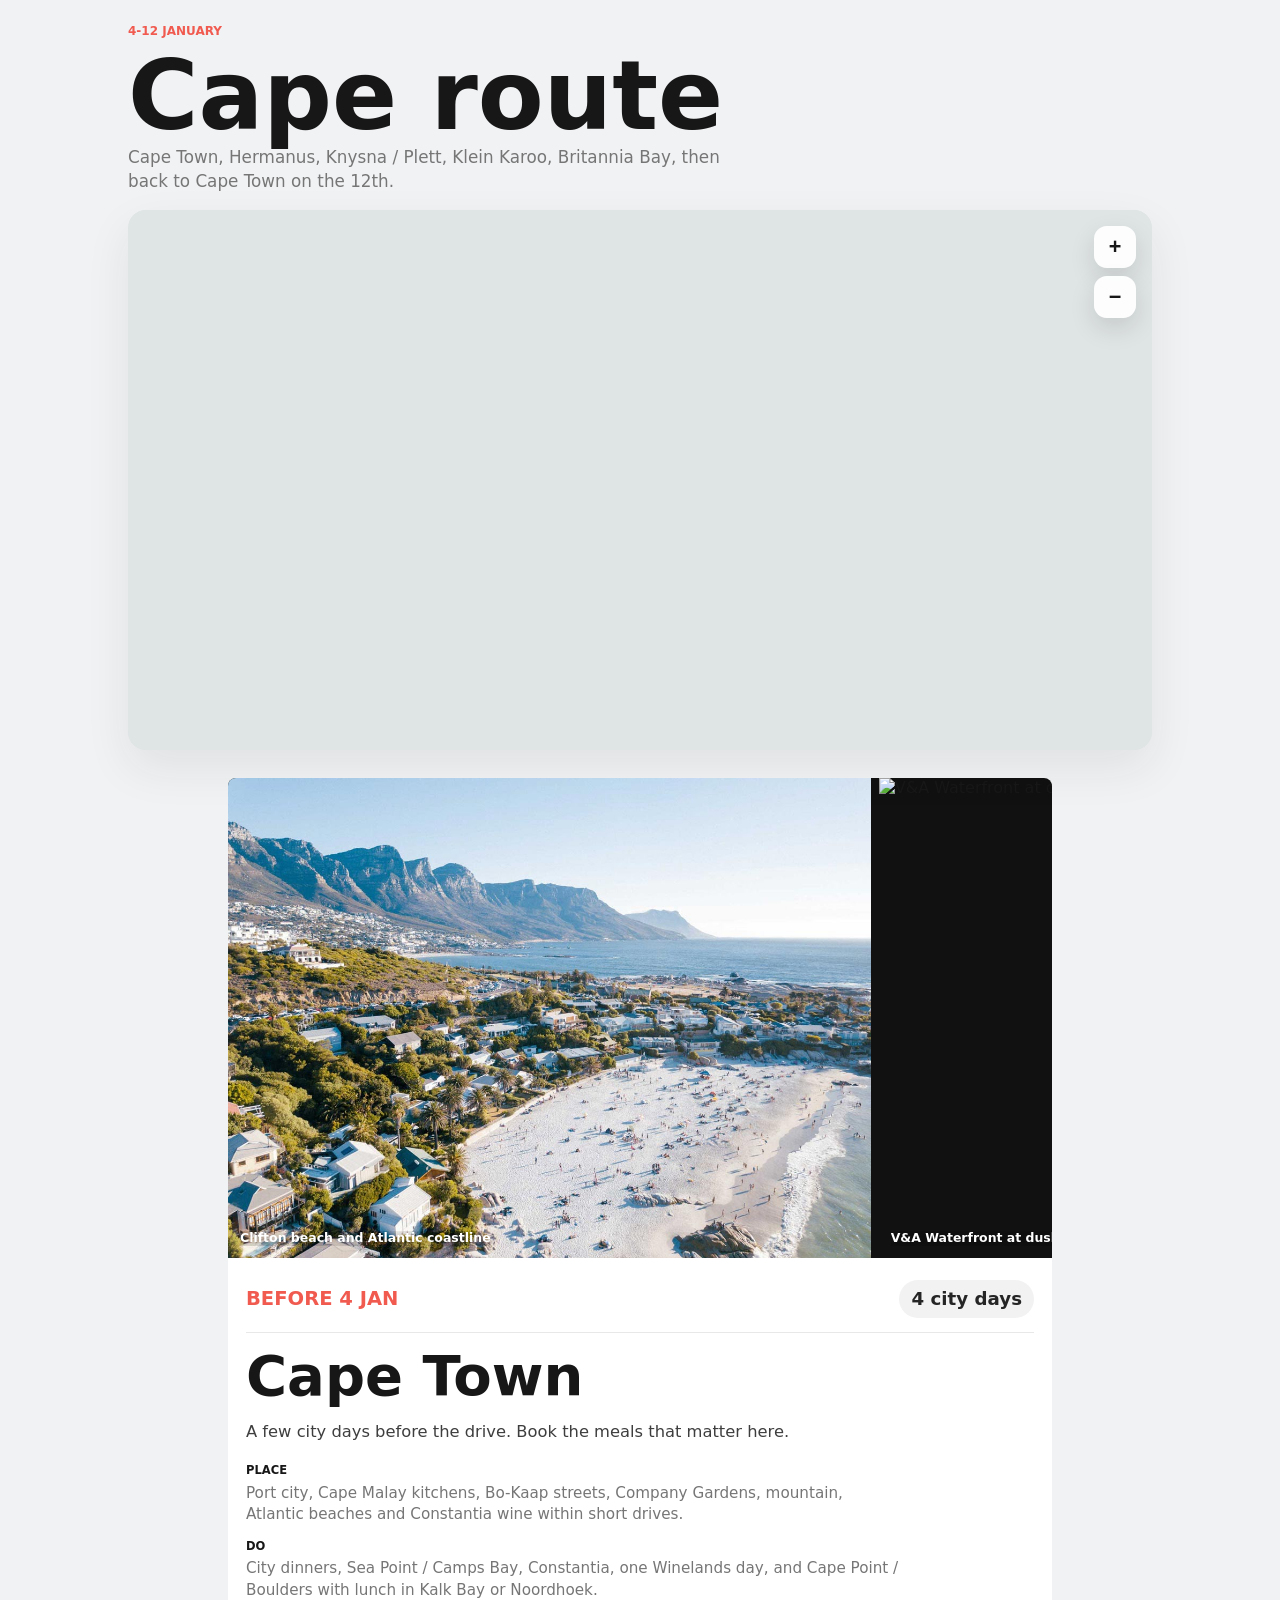
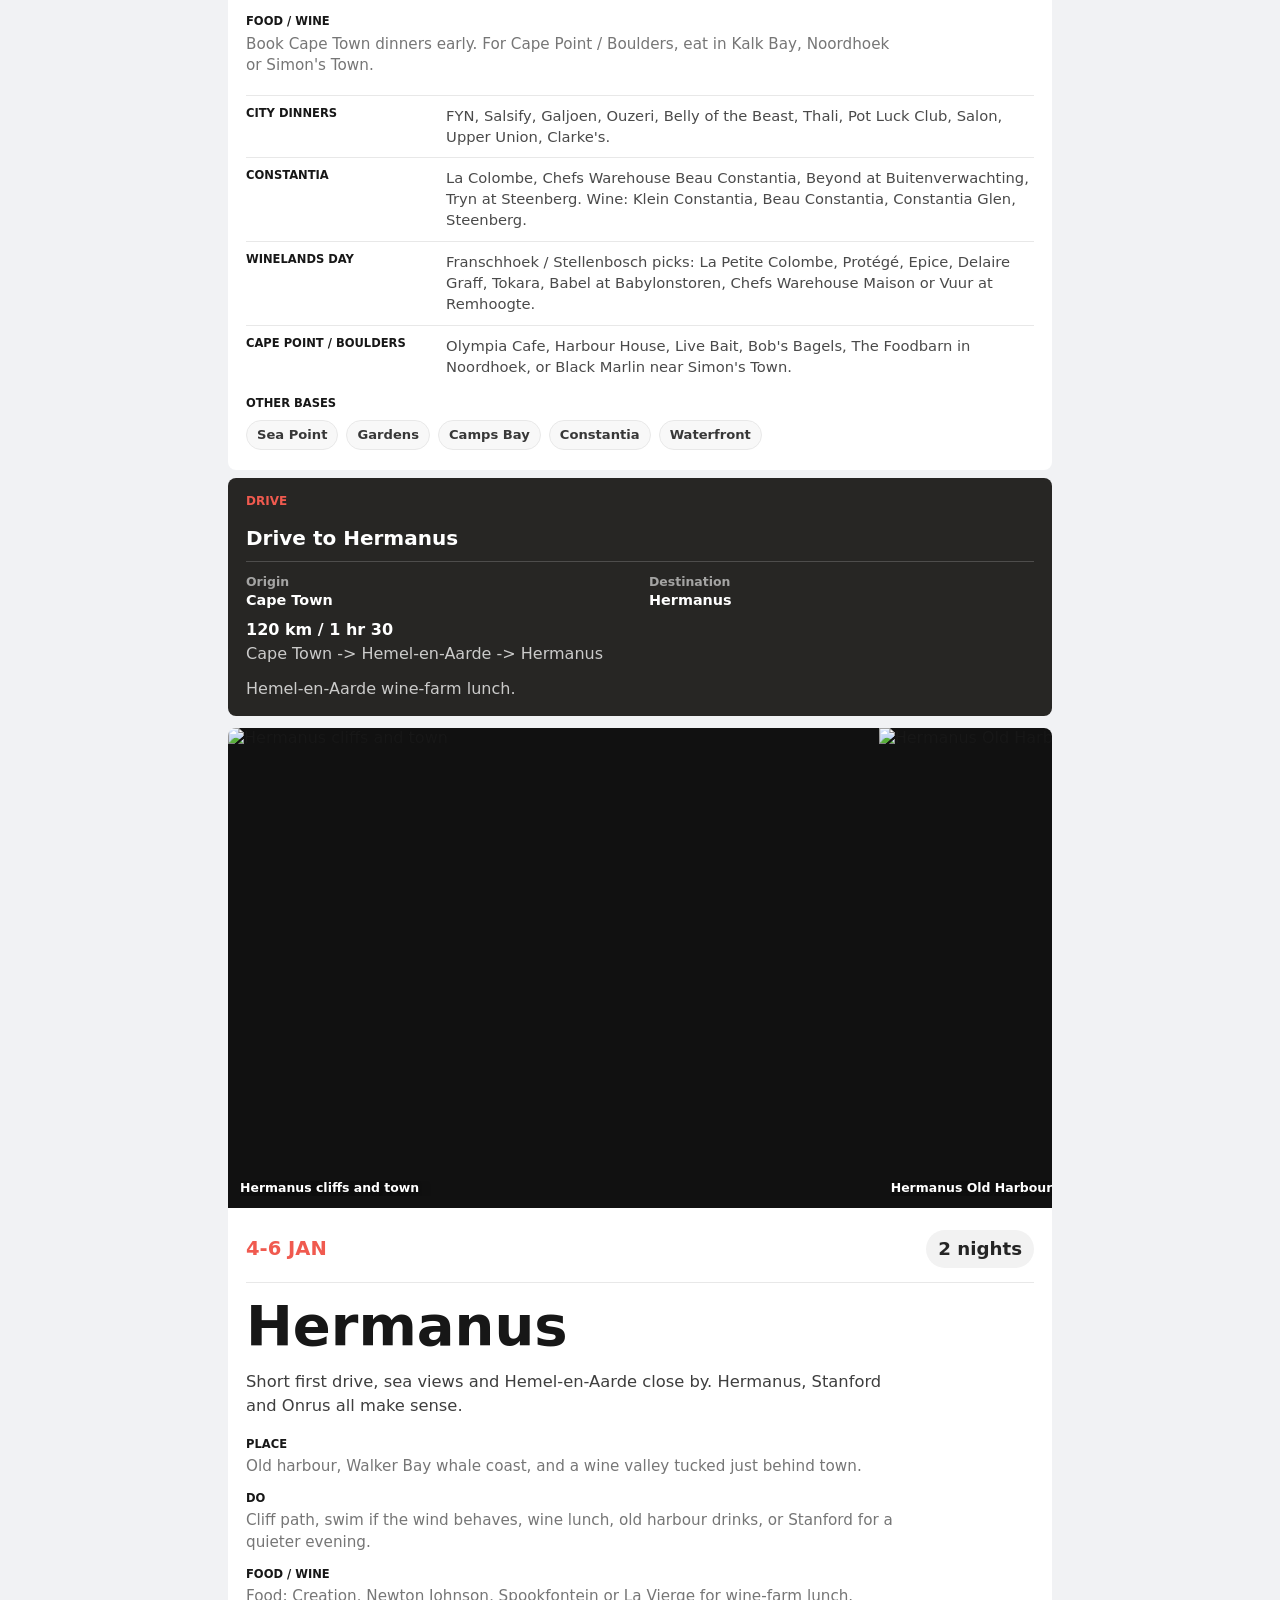
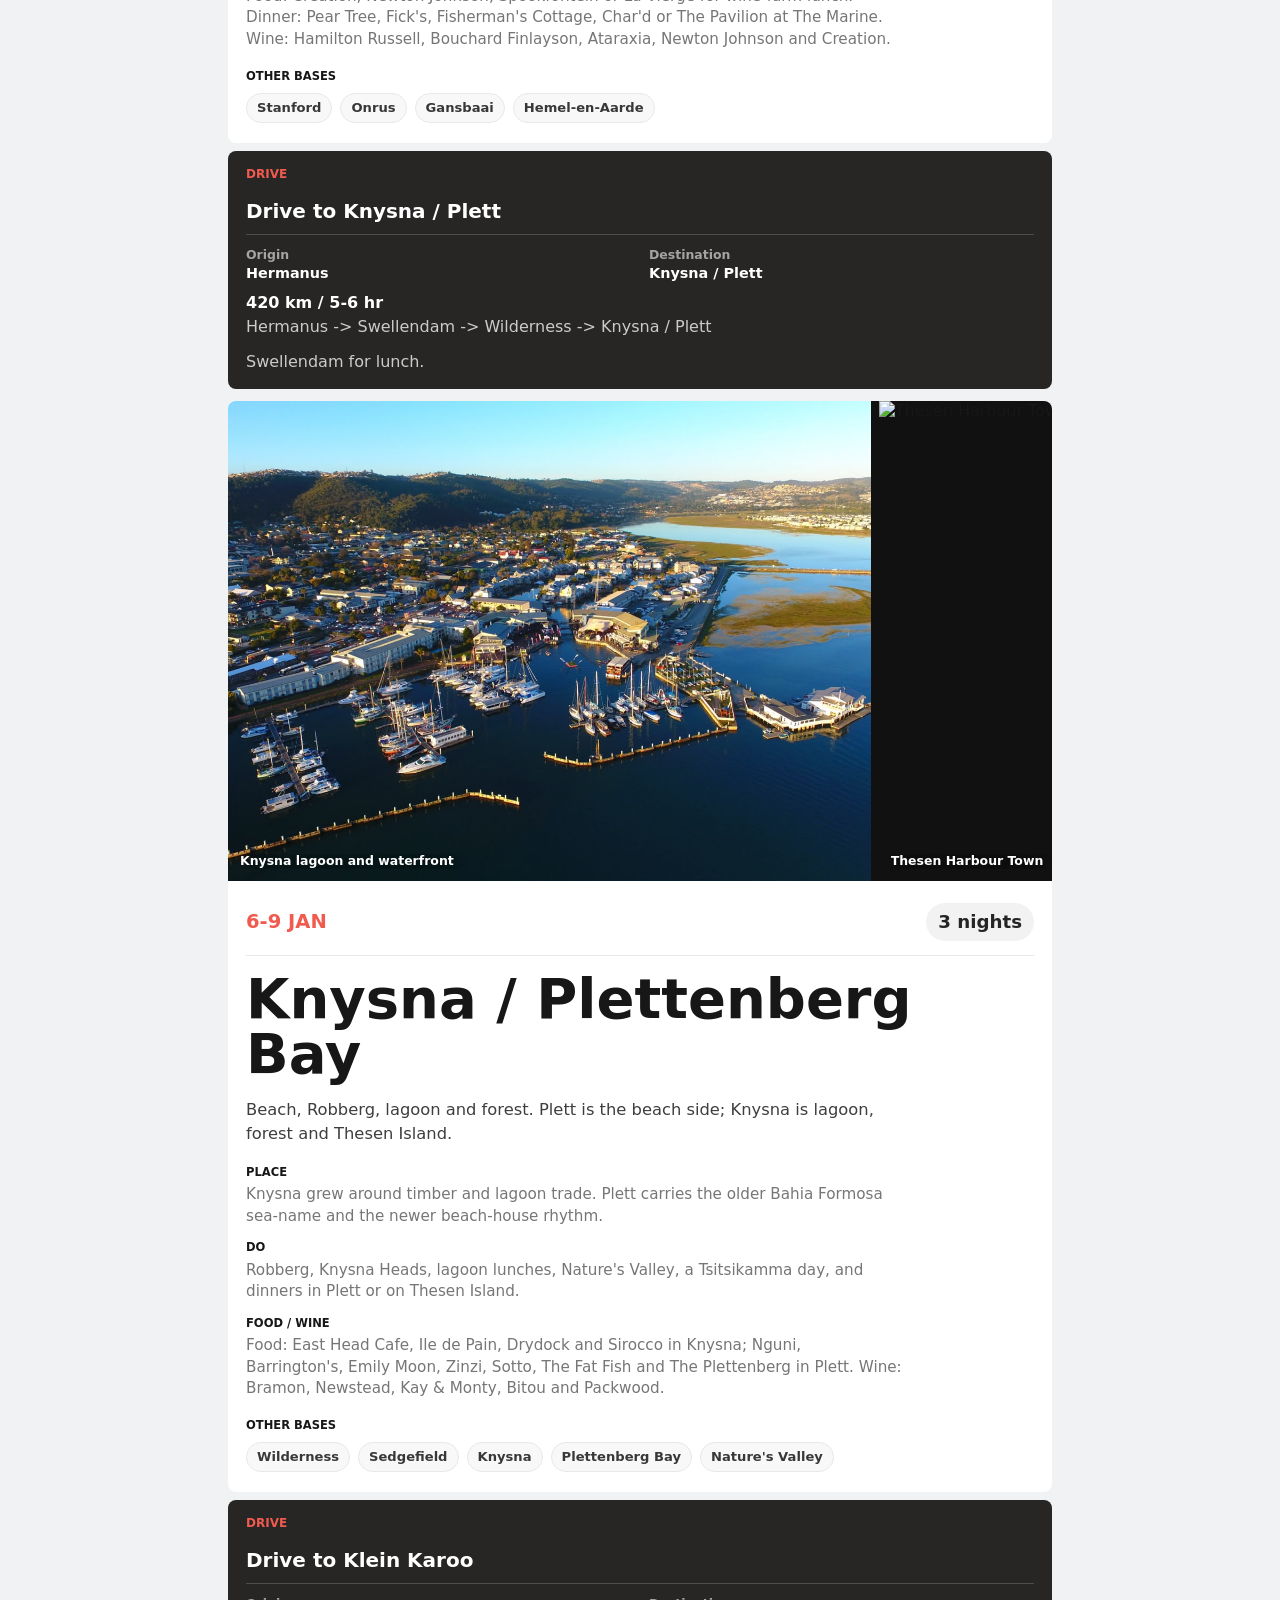
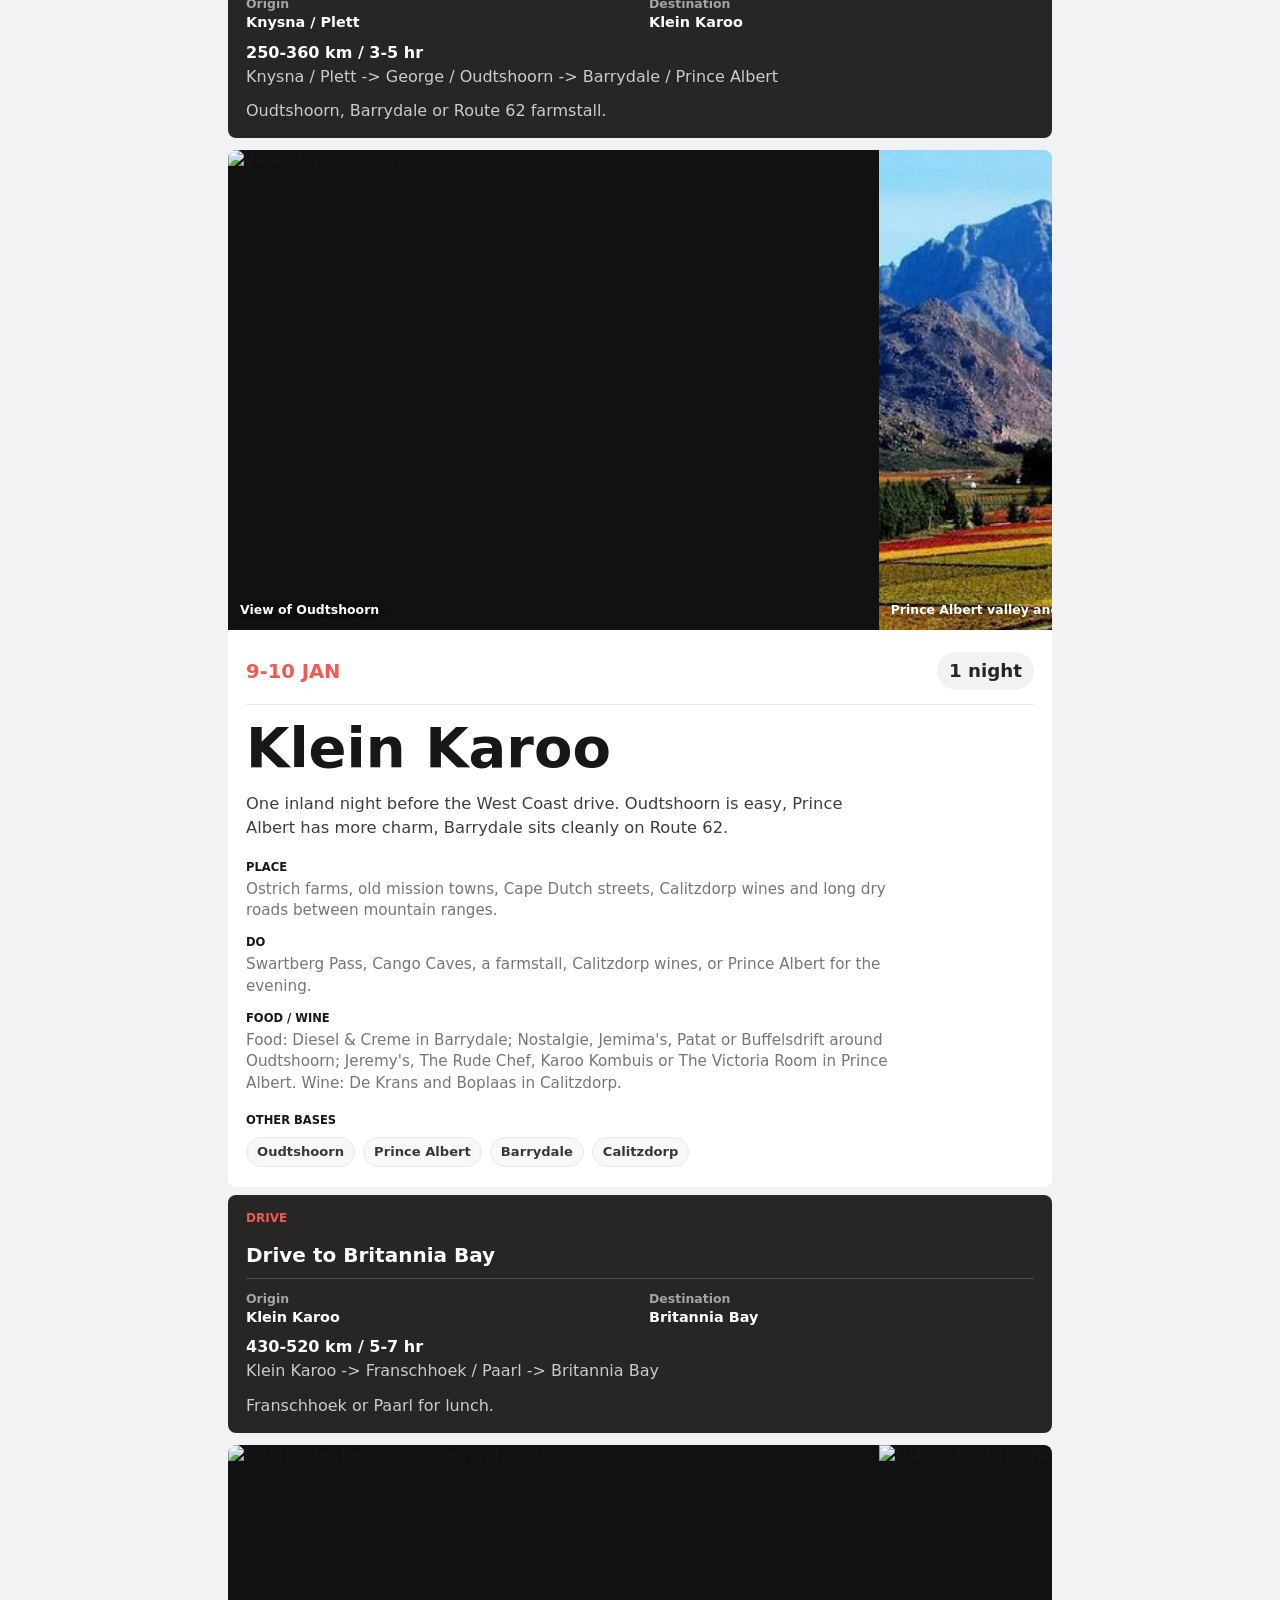
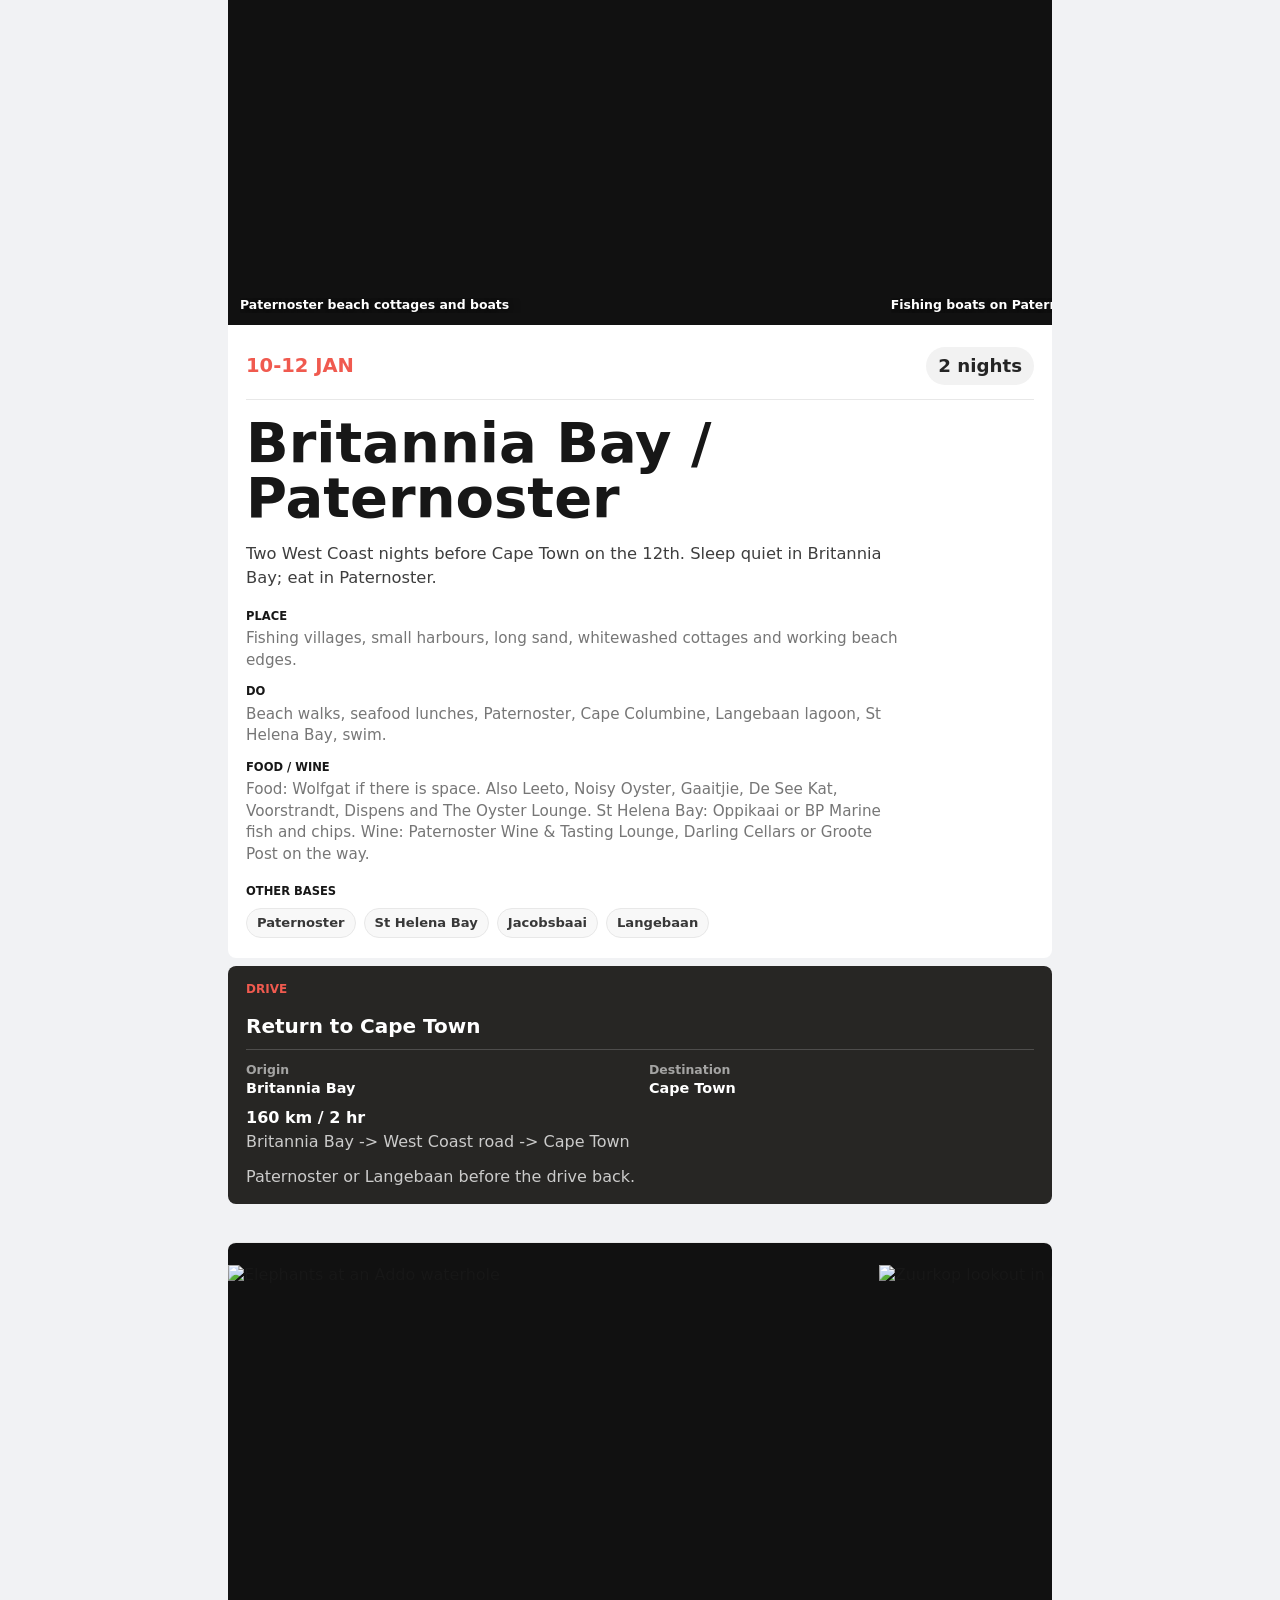
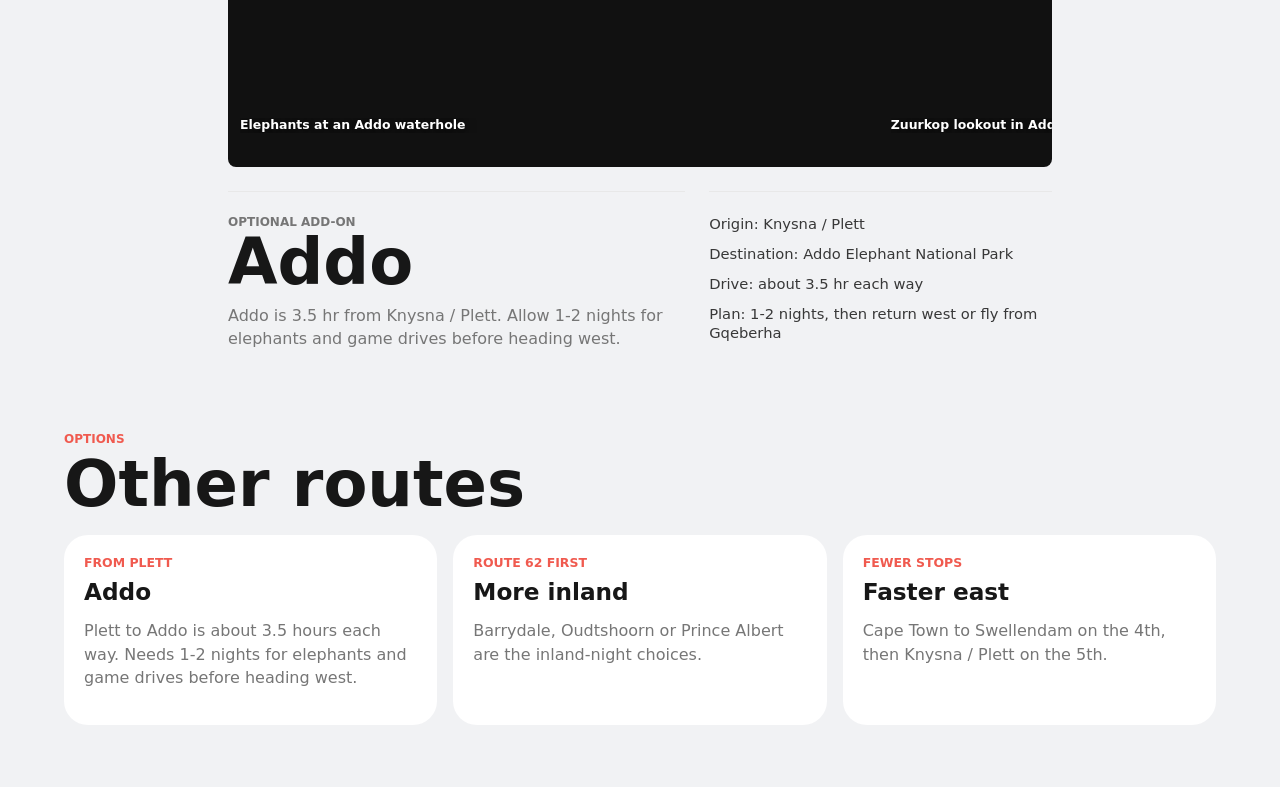
==== commit 01311d24: "Add Cape and Hermanus local images" ====
--- a/index.html
+++ b/index.html
@@ -1,4 +1,4 @@
-<!DOCTYPE html><html lang="en"><head><meta charSet="utf-8"/><meta name="viewport" content="width=device-width, initial-scale=1"/><link rel="preload" href="https://upload.wikimedia.org/wikipedia/commons/thumb/8/8d/Camps_bay_%2853460319478%29_%28cropped%29.jpg/3840px-Camps_bay_%2853460319478%29_%28cropped%29.jpg" as="image"/><link rel="preload" href="https://static.wixstatic.com/media/90383c_6bb2f71faad44bff9c33ba70c464cda4~mv2.jpeg/v1/fill/w_720%2Ch_480%2Cal_c%2Clg_1%2Cq_80/90383c_6bb2f71faad44bff9c33ba70c464cda4~mv2.jpeg" as="image"/><link rel="preload" href="./trip-images/knysna-first.jpg" as="image"/><link rel="preload" href="https://upload.wikimedia.org/wikipedia/commons/7/76/View_of_Oudtshoorn%2C_South_Africa.jpg" as="image"/><link rel="preload" href="https://www.paternosterwc.co.za/images/gallery/gallery-19.jpg" as="image"/><link rel="preload" href="https://www.pelago.com/img/products/ZA-South%20Africa/addo-elephant-full-day-safari-with-a-traditional-south-african-braai-bbq-lunch/dc4b37bd-bfad-4478-8e96-6fc540251fc9_addo-elephant-full-day-safari-with-a-traditional-south-african-braai-bbq-lunch.jpg" as="image"/><link rel="stylesheet" href="./_next/static/chunks/3i_-kploawtfs.css" data-precedence="next"/><link rel="preload" as="script" fetchPriority="low" href="./_next/static/chunks/0dnm21guwnm0f.js"/><script src="./_next/static/chunks/0c4v01qru6-lx.js" async=""></script><script src="./_next/static/chunks/3q7ske_axud8b.js" async=""></script><script src="./_next/static/chunks/turbopack-1jco2ylr00dy6.js" async=""></script><script src="./_next/static/chunks/1ts6in0qr0ugq.js" async=""></script><link rel="preload" href="https://unpkg.com/leaflet@1.9.4/dist/leaflet.css" as="style" crossorigin=""/><title>Cape Route Planner</title><meta name="description" content="Cape Town to Garden Route, Addo and Britannia Bay itinerary options."/><script src="./_next/static/chunks/0cz1d0mv5g_q7.js" noModule=""></script></head><body><div hidden=""><!--$--><!--/$--></div><main><section class="simpleMapTop" aria-label="Cape route map"><div class="mapTopCopy"><p class="eyebrow">4-12 January</p><h1>Cape route</h1><p>Cape Town, Hermanus, Knysna / Plett, Klein Karoo, Britannia Bay, then back to Cape Town on the 12th.</p></div><div class="mapFrame"><div id="trip-map" class="googleMap"></div><div class="mapControls" aria-label="Map zoom controls"><button type="button" data-map-zoom="in" aria-label="Zoom in">+</button><button type="button" data-map-zoom="out" aria-label="Zoom out">−</button></div></div></section><section class="journeySheet" aria-label="Trip sheet"><div class="journeyBlock"><article class="placeCard" id="cape-town"><div class="placeCarousel" aria-label="Cape Town images"><figure><img src="https://upload.wikimedia.org/wikipedia/commons/thumb/8/8d/Camps_bay_%2853460319478%29_%28cropped%29.jpg/3840px-Camps_bay_%2853460319478%29_%28cropped%29.jpg" alt="Cape Town and Table Mountain from Camps Bay" loading="eager"/><figcaption>Cape Town and Table Mountain from Camps Bay</figcaption></figure><figure><img src="https://harpers.co.uk/images/26913.photo.2.jpg" alt="V&amp;A Waterfront at dusk" loading="lazy"/><figcaption>V&amp;A Waterfront at dusk</figcaption></figure><figure><img src="https://lanomadita.com/wp-content/uploads/2015/04/img_5928.jpg?w=1200" alt="Bo-Kaap street" loading="lazy"/><figcaption>Bo-Kaap street</figcaption></figure><figure><img src="./trip-images/kalk-bay-harbour-nic.jpg" alt="Kalk Bay harbour" loading="lazy"/><figcaption>Kalk Bay harbour</figcaption></figure><figure><img src="https://cdn.tsavaro.com/media/pexels-jvdm-4350891.jpg" alt="Constantia wine farm" loading="lazy"/><figcaption>Constantia wine farm</figcaption></figure><figure><img src="https://www.islands.com/img/gallery/15-most-famous-beaches-in-the-world/boulders-beach-south-africa-1708456473.jpg" alt="Boulders Beach penguins" loading="lazy"/><figcaption>Boulders Beach penguins</figcaption></figure><figure><img src="https://framerusercontent.com/images/4YnzB9QCeWcsCget5gjH66TtlE.jpg?size=1080x1080" alt="Cape Point cliffs" loading="lazy"/><figcaption>Cape Point cliffs</figcaption></figure><figure><img src="./trip-images/biscuit-mill.jpg" alt="Neighbourgoods Market at the Biscuit Mill" loading="lazy"/><figcaption>Neighbourgoods Market at the Biscuit Mill</figcaption></figure></div><div class="placeBody"><div class="placeSchedule" aria-label="Cape Town dates and nights"><span>Before 4 Jan</span><strong>4 city days</strong></div><div class="placeTitle"><h2>Cape Town</h2></div><p class="introText">A few city days before the drive. Book the meals that matter here.</p><div class="placeInfo"><p><strong>Place</strong>Port city, Cape Malay kitchens, Bo-Kaap streets, Company Gardens, mountain, Atlantic beaches and Constantia wine within short drives.</p><p><strong>Do</strong>City dinners, Sea Point / Camps Bay, Constantia, one Winelands day, and Cape Point / Boulders with lunch in Kalk Bay or Noordhoek.</p><p><strong>Food / wine</strong>Book Cape Town dinners early. For Cape Point / Boulders, eat in Kalk Bay, Noordhoek or Simon&#x27;s Town.</p></div><div class="foodList" aria-label="Cape Town restaurants and wine"><p><strong>City dinners</strong><span>FYN, Salsify, Galjoen, Ouzeri, Belly of the Beast, Thali, Pot Luck Club, Salon, Upper Union, Clarke&#x27;s.</span></p><p><strong>Constantia</strong><span>La Colombe, Chefs Warehouse Beau Constantia, Beyond at Buitenverwachting, Tryn at Steenberg. Wine: Klein Constantia, Beau Constantia, Constantia Glen, Steenberg.</span></p><p><strong>Winelands day</strong><span>Franschhoek / Stellenbosch picks: La Petite Colombe, Protégé, Epice, Delaire Graff, Tokara, Babel at Babylonstoren, Chefs Warehouse Maison or Vuur at Remhoogte.</span></p><p><strong>Cape Point / Boulders</strong><span>Olympia Cafe, Harbour House, Live Bait, Bob&#x27;s Bagels, The Foodbarn in Noordhoek, or Black Marlin near Simon&#x27;s Town.</span></p></div><div class="stayOptions"><strong>Other bases</strong><div><span>Sea Point</span><span>Gardens</span><span>Camps Bay</span><span>Constantia</span><span>Waterfront</span></div></div></div></article><article class="simpleDriveCard"><p class="eyebrow">Drive</p><h3>Drive to Hermanus</h3><dl class="originDest"><div><dt>Origin</dt><dd>Cape Town</dd></div><div><dt>Destination</dt><dd>Hermanus</dd></div></dl><div><strong>120 km / 1 hr 30</strong><span>Cape Town -&gt; Hemel-en-Aarde -&gt; Hermanus</span></div><p>Hemel-en-Aarde wine-farm lunch.</p></article></div><div class="journeyBlock"><article class="placeCard" id="hermanus"><div class="placeCarousel" aria-label="Hermanus images"><figure><img src="https://static.wixstatic.com/media/90383c_6bb2f71faad44bff9c33ba70c464cda4~mv2.jpeg/v1/fill/w_720%2Ch_480%2Cal_c%2Clg_1%2Cq_80/90383c_6bb2f71faad44bff9c33ba70c464cda4~mv2.jpeg" alt="Hermanus cliffs and town" loading="eager"/><figcaption>Hermanus cliffs and town</figcaption></figure><figure><img src="https://upload.wikimedia.org/wikipedia/commons/thumb/a/a7/Hermanus_Old_Harbour.jpg/3840px-Hermanus_Old_Harbour.jpg" alt="Hermanus Old Harbour" loading="lazy"/><figcaption>Hermanus Old Harbour</figcaption></figure><figure><img src="https://commons.wikimedia.org/wiki/Special:FilePath/Coastline%20at%20Hermanus%2C%20Walker%20Bay%20(South%20Africa).jpg?width=1400" alt="Walker Bay coastline at Hermanus" loading="lazy"/><figcaption>Walker Bay coastline at Hermanus</figcaption></figure><figure><img src="https://commons.wikimedia.org/wiki/Special:FilePath/Hermanus%20beach%20-%20panoramio.jpg?width=1400" alt="Hermanus beach" loading="lazy"/><figcaption>Hermanus beach</figcaption></figure><figure><img src="https://www.overstrand.gov.za/wp-content/uploads/2024/07/Hermanus-Harbour.jpg" alt="Hermanus cliff path" loading="lazy"/><figcaption>Hermanus cliff path</figcaption></figure><figure><img src="https://xplorio.com/xplorio/banners/4239/Seeff_live_in_Stanford_Copy_1529327960.jpg?height=600&amp;width=1000" alt="Stanford village" loading="lazy"/><figcaption>Stanford village</figcaption></figure><figure><img src="https://www.airial.travel/_next/image?q=70&amp;url=https%3A%2F%2Fmedia-cdn.tripadvisor.com%2Fmedia%2Fphoto-w%2F18%2F05%2Fa3%2F36%2Fhermanus-waterfront.jpg&amp;w=1200" alt="Hermanus waterfront" loading="lazy"/><figcaption>Hermanus waterfront</figcaption></figure><figure><img src="https://www.lafontaine.co.za/upload/heading/hemel-en-aarde-wines-1600x800.jpg" alt="Hemel-en-Aarde vineyard" loading="lazy"/><figcaption>Hemel-en-Aarde vineyard</figcaption></figure></div><div class="placeBody"><div class="placeSchedule" aria-label="Hermanus dates and nights"><span>4-6 Jan</span><strong>2 nights</strong></div><div class="placeTitle"><h2>Hermanus</h2></div><p class="introText">Short first drive, sea views and Hemel-en-Aarde close by. Hermanus, Stanford and Onrus all make sense.</p><div class="placeInfo"><p><strong>Place</strong>Old harbour, Walker Bay whale coast, and a wine valley tucked just behind town.</p><p><strong>Do</strong>Cliff path, swim if the wind behaves, wine lunch, old harbour drinks, or Stanford for a quieter evening.</p><p><strong>Food / wine</strong>Food: Creation, Newton Johnson, Spookfontein or La Vierge for wine-farm lunch. Dinner: Pear Tree, Fick&#x27;s, Fisherman&#x27;s Cottage, Char&#x27;d or The Pavilion at The Marine. Wine: Hamilton Russell, Bouchard Finlayson, Ataraxia, Newton Johnson and Creation.</p></div><div class="stayOptions"><strong>Other bases</strong><div><span>Stanford</span><span>Onrus</span><span>Gansbaai</span><span>Hemel-en-Aarde</span></div></div></div></article><article class="simpleDriveCard"><p class="eyebrow">Drive</p><h3>Drive to Knysna / Plett</h3><dl class="originDest"><div><dt>Origin</dt><dd>Hermanus</dd></div><div><dt>Destination</dt><dd>Knysna / Plett</dd></div></dl><div><strong>420 km / 5-6 hr</strong><span>Hermanus -&gt; Swellendam -&gt; Wilderness -&gt; Knysna / Plett</span></div><p>Swellendam for lunch.</p></article></div><div class="journeyBlock"><article class="placeCard" id="plett-knysna"><div class="placeCarousel" aria-label="Knysna / Plettenberg Bay images"><figure><img src="./trip-images/knysna-first.jpg" alt="Knysna lagoon and waterfront" loading="eager"/><figcaption>Knysna lagoon and waterfront</figcaption></figure><figure><img src="https://www.thesenislands.co.za/wp-content/uploads/2022/11/DJI_0103-1024x683.jpg" alt="Thesen Harbour Town" loading="lazy"/><figcaption>Thesen Harbour Town</figcaption></figure><figure><img src="https://s3.entegral.net/mp-account/production/content/nsAm6oMJQOvpaeaxxyk29.jpg" alt="Plettenberg Bay beach" loading="lazy"/><figcaption>Plettenberg Bay beach</figcaption></figure><figure><img src="https://www.overlandtour.de/wp-content/uploads/2015/07/robberg_nature_reserve_2015_050.jpg" alt="Robberg coastal trail" loading="lazy"/><figcaption>Robberg coastal trail</figcaption></figure><figure><img src="./trip-images/plett-lookout-deck.jpg" alt="Lookout Deck in Plettenberg Bay" loading="lazy"/><figcaption>Lookout Deck in Plettenberg Bay</figcaption></figure><figure><img src="https://www.besttime2travel.com/sites/default/files/comments/IMG_8820.JPG" alt="Robberg rock and fynbos" loading="lazy"/><figcaption>Robberg rock and fynbos</figcaption></figure><figure><img src="https://www.sahistory.org.za/sites/default/files/place%20images/natures%20valley.PNG" alt="Nature&#x27;s Valley" loading="lazy"/><figcaption>Nature&#x27;s Valley</figcaption></figure><figure><img src="./trip-images/wilderness-train.jpg" alt="Wilderness railway bridge" loading="lazy"/><figcaption>Wilderness railway bridge</figcaption></figure></div><div class="placeBody"><div class="placeSchedule" aria-label="Knysna / Plettenberg Bay dates and nights"><span>6-9 Jan</span><strong>3 nights</strong></div><div class="placeTitle"><h2>Knysna / Plettenberg Bay</h2></div><p class="introText">Beach, Robberg, lagoon and forest. Plett is the beach side; Knysna is lagoon, forest and Thesen Island.</p><div class="placeInfo"><p><strong>Place</strong>Knysna grew around timber and lagoon trade. Plett carries the older Bahia Formosa sea-name and the newer beach-house rhythm.</p><p><strong>Do</strong>Robberg, Knysna Heads, lagoon lunches, Nature&#x27;s Valley, a Tsitsikamma day, and dinners in Plett or on Thesen Island.</p><p><strong>Food / wine</strong>Food: East Head Cafe, Ile de Pain, Drydock and Sirocco in Knysna; Nguni, Barrington&#x27;s, Emily Moon, Zinzi, Sotto, The Fat Fish and The Plettenberg in Plett. Wine: Bramon, Newstead, Kay &amp; Monty, Bitou and Packwood.</p></div><div class="stayOptions"><strong>Other bases</strong><div><span>Wilderness</span><span>Sedgefield</span><span>Knysna</span><span>Plettenberg Bay</span><span>Nature&#x27;s Valley</span></div></div></div></article><article class="simpleDriveCard"><p class="eyebrow">Drive</p><h3>Drive to Klein Karoo</h3><dl class="originDest"><div><dt>Origin</dt><dd>Knysna / Plett</dd></div><div><dt>Destination</dt><dd>Klein Karoo</dd></div></dl><div><strong>250-360 km / 3-5 hr</strong><span>Knysna / Plett -&gt; George / Oudtshoorn -&gt; Barrydale / Prince Albert</span></div><p>Oudtshoorn, Barrydale or Route 62 farmstall.</p></article></div><div class="journeyBlock"><article class="placeCard" id="klein-karoo"><div class="placeCarousel" aria-label="Klein Karoo images"><figure><img src="https://upload.wikimedia.org/wikipedia/commons/7/76/View_of_Oudtshoorn%2C_South_Africa.jpg" alt="View of Oudtshoorn" loading="eager"/><figcaption>View of Oudtshoorn</figcaption></figure><figure><img src="./trip-images/prince-albert-1.jpg" alt="Prince Albert valley and mountains" loading="lazy"/><figcaption>Prince Albert valley and mountains</figcaption></figure><figure><img src="./trip-images/prince-albert-2.jpg" alt="Prince Albert from the koppie" loading="lazy"/><figcaption>Prince Albert from the koppie</figcaption></figure><figure><img src="https://sncdn.com/imagecache/db/id/1160610/1776032a.jpg" alt="Swartberg rock view" loading="lazy"/><figcaption>Swartberg rock view</figcaption></figure><figure><img src="./trip-images/prince-albert-3.jpg" alt="Prince Albert Gallery" loading="lazy"/><figcaption>Prince Albert Gallery</figcaption></figure><figure><img src="https://www.naturescanner.nl/media/614-struisvogel-1/large/50x50/614-struisvogel-1.jpg" alt="Oudtshoorn ostrich farm" loading="lazy"/><figcaption>Oudtshoorn ostrich farm</figcaption></figure><figure><img src="https://images.wine.co.za/getimage.ashx?IMAGEID=343826&amp;ImageType=news" alt="Calitzdorp cellar" loading="lazy"/><figcaption>Calitzdorp cellar</figcaption></figure><figure><img src="https://deih43ym53wif.cloudfront.net/large_road-desert-route-62-little-karoo-south-africa-shutterstock_35107588_15a0f84aac.jpeg" alt="Route 62 through the Klein Karoo" loading="lazy"/><figcaption>Route 62 through the Klein Karoo</figcaption></figure></div><div class="placeBody"><div class="placeSchedule" aria-label="Klein Karoo dates and nights"><span>9-10 Jan</span><strong>1 night</strong></div><div class="placeTitle"><h2>Klein Karoo</h2></div><p class="introText">One inland night before the West Coast drive. Oudtshoorn is easy, Prince Albert has more charm, Barrydale sits cleanly on Route 62.</p><div class="placeInfo"><p><strong>Place</strong>Ostrich farms, old mission towns, Cape Dutch streets, Calitzdorp wines and long dry roads between mountain ranges.</p><p><strong>Do</strong>Swartberg Pass, Cango Caves, a farmstall, Calitzdorp wines, or Prince Albert for the evening.</p><p><strong>Food / wine</strong>Food: Diesel &amp; Creme in Barrydale; Nostalgie, Jemima&#x27;s, Patat or Buffelsdrift around Oudtshoorn; Jeremy&#x27;s, The Rude Chef, Karoo Kombuis or The Victoria Room in Prince Albert. Wine: De Krans and Boplaas in Calitzdorp.</p></div><div class="stayOptions"><strong>Other bases</strong><div><span>Oudtshoorn</span><span>Prince Albert</span><span>Barrydale</span><span>Calitzdorp</span></div></div></div></article><article class="simpleDriveCard"><p class="eyebrow">Drive</p><h3>Drive to Britannia Bay</h3><dl class="originDest"><div><dt>Origin</dt><dd>Klein Karoo</dd></div><div><dt>Destination</dt><dd>Britannia Bay</dd></div></dl><div><strong>430-520 km / 5-7 hr</strong><span>Klein Karoo -&gt; Franschhoek / Paarl -&gt; Britannia Bay</span></div><p>Franschhoek or Paarl for lunch.</p></article></div><div class="journeyBlock"><article class="placeCard" id="britannia-bay"><div class="placeCarousel" aria-label="Britannia Bay / Paternoster images"><figure><img src="https://www.paternosterwc.co.za/images/gallery/gallery-19.jpg" alt="Paternoster beach cottages and boats" loading="eager"/><figcaption>Paternoster beach cottages and boats</figcaption></figure><figure><img src="https://commons.wikimedia.org/wiki/Special:FilePath/Fishing_boats_on_the_Paternoster_beach_in_South_Africa_Nov_2009.jpg?width=1400" alt="Fishing boats on Paternoster beach" loading="lazy"/><figcaption>Fishing boats on Paternoster beach</figcaption></figure><figure><img src="https://www.22places.de/images/2025/01/paternoster-waterfront.jpg" alt="Paternoster waterfront boats" loading="lazy"/><figcaption>Paternoster waterfront boats</figcaption></figure><figure><img src="https://tvg-blog.imgix.net/uploads/2020/01/Untitled-design-7.png?auto=enhance%2Cformat%2Ccompress&amp;fit=crop&amp;ixlib=react-9.9.0&amp;q=80" alt="Die Winkel op Paternoster" loading="lazy"/><figcaption>Die Winkel op Paternoster</figcaption></figure><figure><img src="https://www.sa-venues.com/attractionswc/gallery/240/24.jpg" alt="West Coast fishing detail" loading="lazy"/><figcaption>West Coast fishing detail</figcaption></figure><figure><img src="https://a0.muscache.com/im/pictures/miso/Hosting-35977513/original/77574911-dff7-4d1a-840c-96c397eda336.jpeg?im_w=1200" alt="Britannia Bay beach" loading="lazy"/><figcaption>Britannia Bay beach</figcaption></figure><figure><img src="https://www.paternosterwc.co.za/images/gallery/gallery-20.jpg" alt="Whitewashed Paternoster houses" loading="lazy"/><figcaption>Whitewashed Paternoster houses</figcaption></figure><figure><img src="https://www.sa-venues.com/attractions/gallery/westerncape/162/18g.jpg" alt="Langebaan lagoon" loading="lazy"/><figcaption>Langebaan lagoon</figcaption></figure></div><div class="placeBody"><div class="placeSchedule" aria-label="Britannia Bay / Paternoster dates and nights"><span>10-12 Jan</span><strong>2 nights</strong></div><div class="placeTitle"><h2>Britannia Bay / Paternoster</h2></div><p class="introText">Two West Coast nights before Cape Town on the 12th. Sleep quiet in Britannia Bay; eat in Paternoster.</p><div class="placeInfo"><p><strong>Place</strong>Fishing villages, small harbours, long sand, whitewashed cottages and working beach edges.</p><p><strong>Do</strong>Beach walks, seafood lunches, Paternoster, Cape Columbine, Langebaan lagoon, St Helena Bay, swim.</p><p><strong>Food / wine</strong>Food: Wolfgat if there is space. Also Leeto, Noisy Oyster, Gaaitjie, De See Kat, Voorstrandt, Dispens and The Oyster Lounge. St Helena Bay: Oppikaai or BP Marine fish and chips. Wine: Paternoster Wine &amp; Tasting Lounge, Darling Cellars or Groote Post on the way.</p></div><div class="stayOptions"><strong>Other bases</strong><div><span>Paternoster</span><span>St Helena Bay</span><span>Jacobsbaai</span><span>Langebaan</span></div></div></div></article><article class="simpleDriveCard"><p class="eyebrow">Drive</p><h3>Return to Cape Town</h3><dl class="originDest"><div><dt>Origin</dt><dd>Britannia Bay</dd></div><div><dt>Destination</dt><dd>Cape Town</dd></div></dl><div><strong>160 km / 2 hr</strong><span>Britannia Bay -&gt; West Coast road -&gt; Cape Town</span></div><p>Paternoster or Langebaan before the drive back.</p></article></div></section><section class="addoExtension" aria-label="Addo extension"><div class="placeCarousel" aria-label="Addo images"><figure><img src="https://www.pelago.com/img/products/ZA-South%20Africa/addo-elephant-full-day-safari-with-a-traditional-south-african-braai-bbq-lunch/dc4b37bd-bfad-4478-8e96-6fc540251fc9_addo-elephant-full-day-safari-with-a-traditional-south-african-braai-bbq-lunch.jpg" alt="Elephants at an Addo waterhole" loading="eager"/><figcaption>Elephants at an Addo waterhole</figcaption></figure><figure><img src="https://www.sommertage.com/wp-content/uploads/2025/03/Zuurkop-Lookout-Point-Addo-768x511.jpg" alt="Zuurkop lookout in Addo" loading="lazy"/><figcaption>Zuurkop lookout in Addo</figcaption></figure><figure><img src="https://d20jhx4r9t6zw8.cloudfront.net/2228078_xlarge_dda21e16.jpg" alt="Elephant beside a safari vehicle" loading="lazy"/><figcaption>Elephant beside a safari vehicle</figcaption></figure><figure><img src="https://cdn.getyourguide.com/img/tour/5df34d20ac599.jpeg/145.jpg" alt="Elephants on the Addo road" loading="lazy"/><figcaption>Elephants on the Addo road</figcaption></figure><figure><img src="https://cdn.tripspoint.com/uploads/photos/10707/addo-elephant-park-tour_0OQeC.jpeg" alt="Zebras crossing the road in Addo" loading="lazy"/><figcaption>Zebras crossing the road in Addo</figcaption></figure><figure><img src="https://www.afroventures.co.za/media/cache/a5/95/a595de7a8dd15c78092f107143ffdba5.jpg" alt="Addo entrance sign" loading="lazy"/><figcaption>Addo entrance sign</figcaption></figure><figure><img src="https://d3sftlgbtusmnv.cloudfront.net/blog/wp-content/uploads/2024/12/Addo-Elephant-National-Park-cp-840x425.jpg" alt="Addo bush landscape" loading="lazy"/><figcaption>Addo bush landscape</figcaption></figure><figure><img src="https://www.immerreisen.de/fileadmin/_processed_/f/7/csm_Elefanten__Addo_Park__Suedafrika_by_immerreisen_f5556c86ad.jpg" alt="Elephants in Addo scrubland" loading="lazy"/><figcaption>Elephants in Addo scrubland</figcaption></figure></div><div><p class="eyebrow">Optional add-on</p><h2>Addo</h2><p>Addo is 3.5 hr from Knysna / Plett. Allow 1-2 nights for elephants and game drives before heading west.</p></div><div class="extensionFacts"><span>Origin: Knysna / Plett</span><span>Destination: Addo Elephant National Park</span><span>Drive: about 3.5 hr each way</span><span>Plan: 1-2 nights, then return west or fly from Gqeberha</span></div></section><section class="options compactOptions"><div class="sectionHead"><p class="eyebrow">Options</p><h2>Other routes</h2></div><div class="optionGrid"><article><p>From Plett</p><h3>Addo</h3><span>Plett to Addo is about 3.5 hours each way. Needs 1-2 nights for elephants and game drives before heading west.</span></article><article><p>Route 62 first</p><h3>More inland</h3><span>Barrydale, Oudtshoorn or Prince Albert are the inland-night choices.</span></article><article><p>Fewer stops</p><h3>Faster east</h3><span>Cape Town to Swellendam on the 4th, then Knysna / Plett on the 5th.</span></article></div></section><link rel="stylesheet" href="https://unpkg.com/leaflet@1.9.4/dist/leaflet.css" crossorigin=""/><script>
+<!DOCTYPE html><html lang="en"><head><meta charSet="utf-8"/><meta name="viewport" content="width=device-width, initial-scale=1"/><link rel="preload" href="./trip-images/clifton-beach-nic.jpg" as="image"/><link rel="preload" href="https://static.wixstatic.com/media/90383c_6bb2f71faad44bff9c33ba70c464cda4~mv2.jpeg/v1/fill/w_720%2Ch_480%2Cal_c%2Clg_1%2Cq_80/90383c_6bb2f71faad44bff9c33ba70c464cda4~mv2.jpeg" as="image"/><link rel="preload" href="./trip-images/knysna-first.jpg" as="image"/><link rel="preload" href="https://upload.wikimedia.org/wikipedia/commons/7/76/View_of_Oudtshoorn%2C_South_Africa.jpg" as="image"/><link rel="preload" href="https://www.paternosterwc.co.za/images/gallery/gallery-19.jpg" as="image"/><link rel="preload" href="https://www.pelago.com/img/products/ZA-South%20Africa/addo-elephant-full-day-safari-with-a-traditional-south-african-braai-bbq-lunch/dc4b37bd-bfad-4478-8e96-6fc540251fc9_addo-elephant-full-day-safari-with-a-traditional-south-african-braai-bbq-lunch.jpg" as="image"/><link rel="stylesheet" href="./_next/static/chunks/3i_-kploawtfs.css" data-precedence="next"/><link rel="preload" as="script" fetchPriority="low" href="./_next/static/chunks/0dnm21guwnm0f.js"/><script src="./_next/static/chunks/0c4v01qru6-lx.js" async=""></script><script src="./_next/static/chunks/3q7ske_axud8b.js" async=""></script><script src="./_next/static/chunks/turbopack-1jco2ylr00dy6.js" async=""></script><script src="./_next/static/chunks/1ts6in0qr0ugq.js" async=""></script><link rel="preload" href="https://unpkg.com/leaflet@1.9.4/dist/leaflet.css" as="style" crossorigin=""/><title>Cape Route Planner</title><meta name="description" content="Cape Town to Garden Route, Addo and Britannia Bay itinerary options."/><script src="./_next/static/chunks/0cz1d0mv5g_q7.js" noModule=""></script></head><body><div hidden=""><!--$--><!--/$--></div><main><section class="simpleMapTop" aria-label="Cape route map"><div class="mapTopCopy"><p class="eyebrow">4-12 January</p><h1>Cape route</h1><p>Cape Town, Hermanus, Knysna / Plett, Klein Karoo, Britannia Bay, then back to Cape Town on the 12th.</p></div><div class="mapFrame"><div id="trip-map" class="googleMap"></div><div class="mapControls" aria-label="Map zoom controls"><button type="button" data-map-zoom="in" aria-label="Zoom in">+</button><button type="button" data-map-zoom="out" aria-label="Zoom out">−</button></div></div></section><section class="journeySheet" aria-label="Trip sheet"><div class="journeyBlock"><article class="placeCard" id="cape-town"><div class="placeCarousel" aria-label="Cape Town images"><figure><img src="./trip-images/clifton-beach-nic.jpg" alt="Clifton beach and Atlantic coastline" loading="eager"/><figcaption>Clifton beach and Atlantic coastline</figcaption></figure><figure><img src="https://harpers.co.uk/images/26913.photo.2.jpg" alt="V&amp;A Waterfront at dusk" loading="lazy"/><figcaption>V&amp;A Waterfront at dusk</figcaption></figure><figure><img src="./trip-images/bo-kaap-nic.jpg" alt="Bo-Kaap street" loading="lazy"/><figcaption>Bo-Kaap street</figcaption></figure><figure><img src="./trip-images/kalk-bay-harbour-nic.jpg" alt="Kalk Bay harbour" loading="lazy"/><figcaption>Kalk Bay harbour</figcaption></figure><figure><img src="https://cdn.tsavaro.com/media/pexels-jvdm-4350891.jpg" alt="Constantia wine farm" loading="lazy"/><figcaption>Constantia wine farm</figcaption></figure><figure><img src="https://www.islands.com/img/gallery/15-most-famous-beaches-in-the-world/boulders-beach-south-africa-1708456473.jpg" alt="Boulders Beach penguins" loading="lazy"/><figcaption>Boulders Beach penguins</figcaption></figure><figure><img src="https://framerusercontent.com/images/4YnzB9QCeWcsCget5gjH66TtlE.jpg?size=1080x1080" alt="Cape Point cliffs" loading="lazy"/><figcaption>Cape Point cliffs</figcaption></figure><figure><img src="./trip-images/biscuit-mill.jpg" alt="Neighbourgoods Market at the Biscuit Mill" loading="lazy"/><figcaption>Neighbourgoods Market at the Biscuit Mill</figcaption></figure></div><div class="placeBody"><div class="placeSchedule" aria-label="Cape Town dates and nights"><span>Before 4 Jan</span><strong>4 city days</strong></div><div class="placeTitle"><h2>Cape Town</h2></div><p class="introText">A few city days before the drive. Book the meals that matter here.</p><div class="placeInfo"><p><strong>Place</strong>Port city, Cape Malay kitchens, Bo-Kaap streets, Company Gardens, mountain, Atlantic beaches and Constantia wine within short drives.</p><p><strong>Do</strong>City dinners, Sea Point / Camps Bay, Constantia, one Winelands day, and Cape Point / Boulders with lunch in Kalk Bay or Noordhoek.</p><p><strong>Food / wine</strong>Book Cape Town dinners early. For Cape Point / Boulders, eat in Kalk Bay, Noordhoek or Simon&#x27;s Town.</p></div><div class="foodList" aria-label="Cape Town restaurants and wine"><p><strong>City dinners</strong><span>FYN, Salsify, Galjoen, Ouzeri, Belly of the Beast, Thali, Pot Luck Club, Salon, Upper Union, Clarke&#x27;s.</span></p><p><strong>Constantia</strong><span>La Colombe, Chefs Warehouse Beau Constantia, Beyond at Buitenverwachting, Tryn at Steenberg. Wine: Klein Constantia, Beau Constantia, Constantia Glen, Steenberg.</span></p><p><strong>Winelands day</strong><span>Franschhoek / Stellenbosch picks: La Petite Colombe, Protégé, Epice, Delaire Graff, Tokara, Babel at Babylonstoren, Chefs Warehouse Maison or Vuur at Remhoogte.</span></p><p><strong>Cape Point / Boulders</strong><span>Olympia Cafe, Harbour House, Live Bait, Bob&#x27;s Bagels, The Foodbarn in Noordhoek, or Black Marlin near Simon&#x27;s Town.</span></p></div><div class="stayOptions"><strong>Other bases</strong><div><span>Sea Point</span><span>Gardens</span><span>Camps Bay</span><span>Constantia</span><span>Waterfront</span></div></div></div></article><article class="simpleDriveCard"><p class="eyebrow">Drive</p><h3>Drive to Hermanus</h3><dl class="originDest"><div><dt>Origin</dt><dd>Cape Town</dd></div><div><dt>Destination</dt><dd>Hermanus</dd></div></dl><div><strong>120 km / 1 hr 30</strong><span>Cape Town -&gt; Hemel-en-Aarde -&gt; Hermanus</span></div><p>Hemel-en-Aarde wine-farm lunch.</p></article></div><div class="journeyBlock"><article class="placeCard" id="hermanus"><div class="placeCarousel" aria-label="Hermanus images"><figure><img src="https://static.wixstatic.com/media/90383c_6bb2f71faad44bff9c33ba70c464cda4~mv2.jpeg/v1/fill/w_720%2Ch_480%2Cal_c%2Clg_1%2Cq_80/90383c_6bb2f71faad44bff9c33ba70c464cda4~mv2.jpeg" alt="Hermanus cliffs and town" loading="eager"/><figcaption>Hermanus cliffs and town</figcaption></figure><figure><img src="https://upload.wikimedia.org/wikipedia/commons/thumb/a/a7/Hermanus_Old_Harbour.jpg/3840px-Hermanus_Old_Harbour.jpg" alt="Hermanus Old Harbour" loading="lazy"/><figcaption>Hermanus Old Harbour</figcaption></figure><figure><img src="https://commons.wikimedia.org/wiki/Special:FilePath/Coastline%20at%20Hermanus%2C%20Walker%20Bay%20(South%20Africa).jpg?width=1400" alt="Walker Bay coastline at Hermanus" loading="lazy"/><figcaption>Walker Bay coastline at Hermanus</figcaption></figure><figure><img src="./trip-images/kogel-bay-nic.jpg" alt="Kogel Bay beach" loading="lazy"/><figcaption>Kogel Bay beach</figcaption></figure><figure><img src="https://www.overstrand.gov.za/wp-content/uploads/2024/07/Hermanus-Harbour.jpg" alt="Hermanus cliff path" loading="lazy"/><figcaption>Hermanus cliff path</figcaption></figure><figure><img src="https://xplorio.com/xplorio/banners/4239/Seeff_live_in_Stanford_Copy_1529327960.jpg?height=600&amp;width=1000" alt="Stanford village" loading="lazy"/><figcaption>Stanford village</figcaption></figure><figure><img src="https://www.airial.travel/_next/image?q=70&amp;url=https%3A%2F%2Fmedia-cdn.tripadvisor.com%2Fmedia%2Fphoto-w%2F18%2F05%2Fa3%2F36%2Fhermanus-waterfront.jpg&amp;w=1200" alt="Hermanus waterfront" loading="lazy"/><figcaption>Hermanus waterfront</figcaption></figure><figure><img src="https://www.lafontaine.co.za/upload/heading/hemel-en-aarde-wines-1600x800.jpg" alt="Hemel-en-Aarde vineyard" loading="lazy"/><figcaption>Hemel-en-Aarde vineyard</figcaption></figure></div><div class="placeBody"><div class="placeSchedule" aria-label="Hermanus dates and nights"><span>4-6 Jan</span><strong>2 nights</strong></div><div class="placeTitle"><h2>Hermanus</h2></div><p class="introText">Short first drive, sea views and Hemel-en-Aarde close by. Hermanus, Stanford and Onrus all make sense.</p><div class="placeInfo"><p><strong>Place</strong>Old harbour, Walker Bay whale coast, and a wine valley tucked just behind town.</p><p><strong>Do</strong>Cliff path, swim if the wind behaves, wine lunch, old harbour drinks, or Stanford for a quieter evening.</p><p><strong>Food / wine</strong>Food: Creation, Newton Johnson, Spookfontein or La Vierge for wine-farm lunch. Dinner: Pear Tree, Fick&#x27;s, Fisherman&#x27;s Cottage, Char&#x27;d or The Pavilion at The Marine. Wine: Hamilton Russell, Bouchard Finlayson, Ataraxia, Newton Johnson and Creation.</p></div><div class="stayOptions"><strong>Other bases</strong><div><span>Stanford</span><span>Onrus</span><span>Gansbaai</span><span>Hemel-en-Aarde</span></div></div></div></article><article class="simpleDriveCard"><p class="eyebrow">Drive</p><h3>Drive to Knysna / Plett</h3><dl class="originDest"><div><dt>Origin</dt><dd>Hermanus</dd></div><div><dt>Destination</dt><dd>Knysna / Plett</dd></div></dl><div><strong>420 km / 5-6 hr</strong><span>Hermanus -&gt; Swellendam -&gt; Wilderness -&gt; Knysna / Plett</span></div><p>Swellendam for lunch.</p></article></div><div class="journeyBlock"><article class="placeCard" id="plett-knysna"><div class="placeCarousel" aria-label="Knysna / Plettenberg Bay images"><figure><img src="./trip-images/knysna-first.jpg" alt="Knysna lagoon and waterfront" loading="eager"/><figcaption>Knysna lagoon and waterfront</figcaption></figure><figure><img src="https://www.thesenislands.co.za/wp-content/uploads/2022/11/DJI_0103-1024x683.jpg" alt="Thesen Harbour Town" loading="lazy"/><figcaption>Thesen Harbour Town</figcaption></figure><figure><img src="https://s3.entegral.net/mp-account/production/content/nsAm6oMJQOvpaeaxxyk29.jpg" alt="Plettenberg Bay beach" loading="lazy"/><figcaption>Plettenberg Bay beach</figcaption></figure><figure><img src="https://www.overlandtour.de/wp-content/uploads/2015/07/robberg_nature_reserve_2015_050.jpg" alt="Robberg coastal trail" loading="lazy"/><figcaption>Robberg coastal trail</figcaption></figure><figure><img src="./trip-images/plett-lookout-deck.jpg" alt="Lookout Deck in Plettenberg Bay" loading="lazy"/><figcaption>Lookout Deck in Plettenberg Bay</figcaption></figure><figure><img src="https://www.besttime2travel.com/sites/default/files/comments/IMG_8820.JPG" alt="Robberg rock and fynbos" loading="lazy"/><figcaption>Robberg rock and fynbos</figcaption></figure><figure><img src="https://www.sahistory.org.za/sites/default/files/place%20images/natures%20valley.PNG" alt="Nature&#x27;s Valley" loading="lazy"/><figcaption>Nature&#x27;s Valley</figcaption></figure><figure><img src="./trip-images/wilderness-train.jpg" alt="Wilderness railway bridge" loading="lazy"/><figcaption>Wilderness railway bridge</figcaption></figure></div><div class="placeBody"><div class="placeSchedule" aria-label="Knysna / Plettenberg Bay dates and nights"><span>6-9 Jan</span><strong>3 nights</strong></div><div class="placeTitle"><h2>Knysna / Plettenberg Bay</h2></div><p class="introText">Beach, Robberg, lagoon and forest. Plett is the beach side; Knysna is lagoon, forest and Thesen Island.</p><div class="placeInfo"><p><strong>Place</strong>Knysna grew around timber and lagoon trade. Plett carries the older Bahia Formosa sea-name and the newer beach-house rhythm.</p><p><strong>Do</strong>Robberg, Knysna Heads, lagoon lunches, Nature&#x27;s Valley, a Tsitsikamma day, and dinners in Plett or on Thesen Island.</p><p><strong>Food / wine</strong>Food: East Head Cafe, Ile de Pain, Drydock and Sirocco in Knysna; Nguni, Barrington&#x27;s, Emily Moon, Zinzi, Sotto, The Fat Fish and The Plettenberg in Plett. Wine: Bramon, Newstead, Kay &amp; Monty, Bitou and Packwood.</p></div><div class="stayOptions"><strong>Other bases</strong><div><span>Wilderness</span><span>Sedgefield</span><span>Knysna</span><span>Plettenberg Bay</span><span>Nature&#x27;s Valley</span></div></div></div></article><article class="simpleDriveCard"><p class="eyebrow">Drive</p><h3>Drive to Klein Karoo</h3><dl class="originDest"><div><dt>Origin</dt><dd>Knysna / Plett</dd></div><div><dt>Destination</dt><dd>Klein Karoo</dd></div></dl><div><strong>250-360 km / 3-5 hr</strong><span>Knysna / Plett -&gt; George / Oudtshoorn -&gt; Barrydale / Prince Albert</span></div><p>Oudtshoorn, Barrydale or Route 62 farmstall.</p></article></div><div class="journeyBlock"><article class="placeCard" id="klein-karoo"><div class="placeCarousel" aria-label="Klein Karoo images"><figure><img src="https://upload.wikimedia.org/wikipedia/commons/7/76/View_of_Oudtshoorn%2C_South_Africa.jpg" alt="View of Oudtshoorn" loading="eager"/><figcaption>View of Oudtshoorn</figcaption></figure><figure><img src="./trip-images/prince-albert-1.jpg" alt="Prince Albert valley and mountains" loading="lazy"/><figcaption>Prince Albert valley and mountains</figcaption></figure><figure><img src="./trip-images/prince-albert-2.jpg" alt="Prince Albert from the koppie" loading="lazy"/><figcaption>Prince Albert from the koppie</figcaption></figure><figure><img src="https://sncdn.com/imagecache/db/id/1160610/1776032a.jpg" alt="Swartberg rock view" loading="lazy"/><figcaption>Swartberg rock view</figcaption></figure><figure><img src="./trip-images/prince-albert-3.jpg" alt="Prince Albert Gallery" loading="lazy"/><figcaption>Prince Albert Gallery</figcaption></figure><figure><img src="https://www.naturescanner.nl/media/614-struisvogel-1/large/50x50/614-struisvogel-1.jpg" alt="Oudtshoorn ostrich farm" loading="lazy"/><figcaption>Oudtshoorn ostrich farm</figcaption></figure><figure><img src="https://images.wine.co.za/getimage.ashx?IMAGEID=343826&amp;ImageType=news" alt="Calitzdorp cellar" loading="lazy"/><figcaption>Calitzdorp cellar</figcaption></figure><figure><img src="https://deih43ym53wif.cloudfront.net/large_road-desert-route-62-little-karoo-south-africa-shutterstock_35107588_15a0f84aac.jpeg" alt="Route 62 through the Klein Karoo" loading="lazy"/><figcaption>Route 62 through the Klein Karoo</figcaption></figure></div><div class="placeBody"><div class="placeSchedule" aria-label="Klein Karoo dates and nights"><span>9-10 Jan</span><strong>1 night</strong></div><div class="placeTitle"><h2>Klein Karoo</h2></div><p class="introText">One inland night before the West Coast drive. Oudtshoorn is easy, Prince Albert has more charm, Barrydale sits cleanly on Route 62.</p><div class="placeInfo"><p><strong>Place</strong>Ostrich farms, old mission towns, Cape Dutch streets, Calitzdorp wines and long dry roads between mountain ranges.</p><p><strong>Do</strong>Swartberg Pass, Cango Caves, a farmstall, Calitzdorp wines, or Prince Albert for the evening.</p><p><strong>Food / wine</strong>Food: Diesel &amp; Creme in Barrydale; Nostalgie, Jemima&#x27;s, Patat or Buffelsdrift around Oudtshoorn; Jeremy&#x27;s, The Rude Chef, Karoo Kombuis or The Victoria Room in Prince Albert. Wine: De Krans and Boplaas in Calitzdorp.</p></div><div class="stayOptions"><strong>Other bases</strong><div><span>Oudtshoorn</span><span>Prince Albert</span><span>Barrydale</span><span>Calitzdorp</span></div></div></div></article><article class="simpleDriveCard"><p class="eyebrow">Drive</p><h3>Drive to Britannia Bay</h3><dl class="originDest"><div><dt>Origin</dt><dd>Klein Karoo</dd></div><div><dt>Destination</dt><dd>Britannia Bay</dd></div></dl><div><strong>430-520 km / 5-7 hr</strong><span>Klein Karoo -&gt; Franschhoek / Paarl -&gt; Britannia Bay</span></div><p>Franschhoek or Paarl for lunch.</p></article></div><div class="journeyBlock"><article class="placeCard" id="britannia-bay"><div class="placeCarousel" aria-label="Britannia Bay / Paternoster images"><figure><img src="https://www.paternosterwc.co.za/images/gallery/gallery-19.jpg" alt="Paternoster beach cottages and boats" loading="eager"/><figcaption>Paternoster beach cottages and boats</figcaption></figure><figure><img src="https://commons.wikimedia.org/wiki/Special:FilePath/Fishing_boats_on_the_Paternoster_beach_in_South_Africa_Nov_2009.jpg?width=1400" alt="Fishing boats on Paternoster beach" loading="lazy"/><figcaption>Fishing boats on Paternoster beach</figcaption></figure><figure><img src="https://www.22places.de/images/2025/01/paternoster-waterfront.jpg" alt="Paternoster waterfront boats" loading="lazy"/><figcaption>Paternoster waterfront boats</figcaption></figure><figure><img src="https://tvg-blog.imgix.net/uploads/2020/01/Untitled-design-7.png?auto=enhance%2Cformat%2Ccompress&amp;fit=crop&amp;ixlib=react-9.9.0&amp;q=80" alt="Die Winkel op Paternoster" loading="lazy"/><figcaption>Die Winkel op Paternoster</figcaption></figure><figure><img src="https://www.sa-venues.com/attractionswc/gallery/240/24.jpg" alt="West Coast fishing detail" loading="lazy"/><figcaption>West Coast fishing detail</figcaption></figure><figure><img src="https://a0.muscache.com/im/pictures/miso/Hosting-35977513/original/77574911-dff7-4d1a-840c-96c397eda336.jpeg?im_w=1200" alt="Britannia Bay beach" loading="lazy"/><figcaption>Britannia Bay beach</figcaption></figure><figure><img src="https://www.paternosterwc.co.za/images/gallery/gallery-20.jpg" alt="Whitewashed Paternoster houses" loading="lazy"/><figcaption>Whitewashed Paternoster houses</figcaption></figure><figure><img src="https://www.sa-venues.com/attractions/gallery/westerncape/162/18g.jpg" alt="Langebaan lagoon" loading="lazy"/><figcaption>Langebaan lagoon</figcaption></figure></div><div class="placeBody"><div class="placeSchedule" aria-label="Britannia Bay / Paternoster dates and nights"><span>10-12 Jan</span><strong>2 nights</strong></div><div class="placeTitle"><h2>Britannia Bay / Paternoster</h2></div><p class="introText">Two West Coast nights before Cape Town on the 12th. Sleep quiet in Britannia Bay; eat in Paternoster.</p><div class="placeInfo"><p><strong>Place</strong>Fishing villages, small harbours, long sand, whitewashed cottages and working beach edges.</p><p><strong>Do</strong>Beach walks, seafood lunches, Paternoster, Cape Columbine, Langebaan lagoon, St Helena Bay, swim.</p><p><strong>Food / wine</strong>Food: Wolfgat if there is space. Also Leeto, Noisy Oyster, Gaaitjie, De See Kat, Voorstrandt, Dispens and The Oyster Lounge. St Helena Bay: Oppikaai or BP Marine fish and chips. Wine: Paternoster Wine &amp; Tasting Lounge, Darling Cellars or Groote Post on the way.</p></div><div class="stayOptions"><strong>Other bases</strong><div><span>Paternoster</span><span>St Helena Bay</span><span>Jacobsbaai</span><span>Langebaan</span></div></div></div></article><article class="simpleDriveCard"><p class="eyebrow">Drive</p><h3>Return to Cape Town</h3><dl class="originDest"><div><dt>Origin</dt><dd>Britannia Bay</dd></div><div><dt>Destination</dt><dd>Cape Town</dd></div></dl><div><strong>160 km / 2 hr</strong><span>Britannia Bay -&gt; West Coast road -&gt; Cape Town</span></div><p>Paternoster or Langebaan before the drive back.</p></article></div></section><section class="addoExtension" aria-label="Addo extension"><div class="placeCarousel" aria-label="Addo images"><figure><img src="https://www.pelago.com/img/products/ZA-South%20Africa/addo-elephant-full-day-safari-with-a-traditional-south-african-braai-bbq-lunch/dc4b37bd-bfad-4478-8e96-6fc540251fc9_addo-elephant-full-day-safari-with-a-traditional-south-african-braai-bbq-lunch.jpg" alt="Elephants at an Addo waterhole" loading="eager"/><figcaption>Elephants at an Addo waterhole</figcaption></figure><figure><img src="https://www.sommertage.com/wp-content/uploads/2025/03/Zuurkop-Lookout-Point-Addo-768x511.jpg" alt="Zuurkop lookout in Addo" loading="lazy"/><figcaption>Zuurkop lookout in Addo</figcaption></figure><figure><img src="https://d20jhx4r9t6zw8.cloudfront.net/2228078_xlarge_dda21e16.jpg" alt="Elephant beside a safari vehicle" loading="lazy"/><figcaption>Elephant beside a safari vehicle</figcaption></figure><figure><img src="https://cdn.getyourguide.com/img/tour/5df34d20ac599.jpeg/145.jpg" alt="Elephants on the Addo road" loading="lazy"/><figcaption>Elephants on the Addo road</figcaption></figure><figure><img src="https://cdn.tripspoint.com/uploads/photos/10707/addo-elephant-park-tour_0OQeC.jpeg" alt="Zebras crossing the road in Addo" loading="lazy"/><figcaption>Zebras crossing the road in Addo</figcaption></figure><figure><img src="https://www.afroventures.co.za/media/cache/a5/95/a595de7a8dd15c78092f107143ffdba5.jpg" alt="Addo entrance sign" loading="lazy"/><figcaption>Addo entrance sign</figcaption></figure><figure><img src="https://d3sftlgbtusmnv.cloudfront.net/blog/wp-content/uploads/2024/12/Addo-Elephant-National-Park-cp-840x425.jpg" alt="Addo bush landscape" loading="lazy"/><figcaption>Addo bush landscape</figcaption></figure><figure><img src="https://www.immerreisen.de/fileadmin/_processed_/f/7/csm_Elefanten__Addo_Park__Suedafrika_by_immerreisen_f5556c86ad.jpg" alt="Elephants in Addo scrubland" loading="lazy"/><figcaption>Elephants in Addo scrubland</figcaption></figure></div><div><p class="eyebrow">Optional add-on</p><h2>Addo</h2><p>Addo is 3.5 hr from Knysna / Plett. Allow 1-2 nights for elephants and game drives before heading west.</p></div><div class="extensionFacts"><span>Origin: Knysna / Plett</span><span>Destination: Addo Elephant National Park</span><span>Drive: about 3.5 hr each way</span><span>Plan: 1-2 nights, then return west or fly from Gqeberha</span></div></section><section class="options compactOptions"><div class="sectionHead"><p class="eyebrow">Options</p><h2>Other routes</h2></div><div class="optionGrid"><article><p>From Plett</p><h3>Addo</h3><span>Plett to Addo is about 3.5 hours each way. Needs 1-2 nights for elephants and game drives before heading west.</span></article><article><p>Route 62 first</p><h3>More inland</h3><span>Barrydale, Oudtshoorn or Prince Albert are the inland-night choices.</span></article><article><p>Fewer stops</p><h3>Faster east</h3><span>Cape Town to Swellendam on the 4th, then Knysna / Plett on the 5th.</span></article></div></section><link rel="stylesheet" href="https://unpkg.com/leaflet@1.9.4/dist/leaflet.css" crossorigin=""/><script>
 window.tripStops = [
   { label: "Cape Town", position: { lat: -33.9249, lng: 18.4241 }, direction: "right", offset: [12, 0], major: true },
   { label: "Constantia", position: { lat: -34.0316, lng: 18.4187 }, direction: "right", offset: [10, 0] },
@@ -100,4 +100,4 @@
 window.addEventListener("DOMContentLoaded", function () {
   window.startFallbackTripMap();
 });
-</script><script defer="" src="https://unpkg.com/leaflet@1.9.4/dist/leaflet.js" crossorigin=""></script></main><!--$--><!--/$--><script src="./_next/static/chunks/0dnm21guwnm0f.js" id="_R_" async=""></script><script>(self.__next_f=self.__next_f||[]).push([0])</script><script>self.__next_f.push([1,"1:\"$Sreact.fragment\"\n2:I[59886,[\"/_next/static/chunks/1ts6in0qr0ugq.js\"],\"default\"]\n3:I[16250,[\"/_next/static/chunks/1ts6in0qr0ugq.js\"],\"default\"]\n13:I[73056,[\"/_next/static/chunks/1ts6in0qr0ugq.js\"],\"default\",1]\n:HL[\"/_next/static/chunks/3i_-kploawtfs.css\",\"style\"]\n:HL[\"https://upload.wikimedia.org/wikipedia/commons/thumb/8/8d/Camps_bay_%2853460319478%29_%28cropped%29.jpg/3840px-Camps_bay_%2853460319478%29_%28cropped%29.jpg\",\"image\"]\n"])</script><script>self.__next_f.push([1,"0:{\"P\":null,\"c\":[\"\",\"\"],\"q\":\"\",\"i\":false,\"f\":[[[\"\",{\"children\":[\"__PAGE__\",{}]},\"$undefined\",\"$undefined\",16],[[\"$\",\"$1\",\"c\",{\"children\":[[[\"$\",\"link\",\"0\",{\"rel\":\"stylesheet\",\"href\":\"/_next/static/chunks/3i_-kploawtfs.css\",\"precedence\":\"next\",\"crossOrigin\":\"$undefined\",\"nonce\":\"$undefined\"}],[\"$\",\"script\",\"script-0\",{\"src\":\"/_next/static/chunks/1ts6in0qr0ugq.js\",\"async\":true,\"nonce\":\"$undefined\"}]],[\"$\",\"html\",null,{\"lang\":\"en\",\"children\":[\"$\",\"body\",null,{\"children\":[\"$\",\"$L2\",null,{\"parallelRouterKey\":\"children\",\"error\":\"$undefined\",\"errorStyles\":\"$undefined\",\"errorScripts\":\"$undefined\",\"template\":[\"$\",\"$L3\",null,{}],\"templateStyles\":\"$undefined\",\"templateScripts\":\"$undefined\",\"notFound\":[[[\"$\",\"title\",null,{\"children\":\"404: This page could not be found.\"}],[\"$\",\"div\",null,{\"style\":{\"fontFamily\":\"system-ui,\\\"Segoe UI\\\",Roboto,Helvetica,Arial,sans-serif,\\\"Apple Color Emoji\\\",\\\"Segoe UI Emoji\\\"\",\"height\":\"100vh\",\"textAlign\":\"center\",\"display\":\"flex\",\"flexDirection\":\"column\",\"alignItems\":\"center\",\"justifyContent\":\"center\"},\"children\":[\"$\",\"div\",null,{\"children\":[[\"$\",\"style\",null,{\"dangerouslySetInnerHTML\":{\"__html\":\"body{color:#000;background:#fff;margin:0}.next-error-h1{border-right:1px solid rgba(0,0,0,.3)}@media (prefers-color-scheme:dark){body{color:#fff;background:#000}.next-error-h1{border-right:1px solid rgba(255,255,255,.3)}}\"}}],[\"$\",\"h1\",null,{\"className\":\"next-error-h1\",\"style\":{\"display\":\"inline-block\",\"margin\":\"0 20px 0 0\",\"padding\":\"0 23px 0 0\",\"fontSize\":24,\"fontWeight\":500,\"verticalAlign\":\"top\",\"lineHeight\":\"49px\"},\"children\":404}],[\"$\",\"div\",null,{\"style\":{\"display\":\"inline-block\"},\"children\":[\"$\",\"h2\",null,{\"style\":{\"fontSize\":14,\"fontWeight\":400,\"lineHeight\":\"49px\",\"margin\":0},\"children\":\"This page could not be found.\"}]}]]}]}]],[]],\"forbidden\":\"$undefined\",\"unauthorized\":\"$undefined\"}]}]}]]}],{\"children\":[[\"$\",\"$1\",\"c\",{\"children\":[[\"$\",\"main\",null,{\"children\":[[\"$\",\"section\",null,{\"className\":\"simpleMapTop\",\"aria-label\":\"Cape route map\",\"children\":[[\"$\",\"div\",null,{\"className\":\"mapTopCopy\",\"children\":[[\"$\",\"p\",null,{\"className\":\"eyebrow\",\"children\":\"4-12 January\"}],[\"$\",\"h1\",null,{\"children\":\"Cape route\"}],[\"$\",\"p\",null,{\"children\":\"Cape Town, Hermanus, Knysna / Plett, Klein Karoo, Britannia Bay, then back to Cape Town on the 12th.\"}]]}],[\"$\",\"div\",null,{\"className\":\"mapFrame\",\"children\":[[\"$\",\"div\",null,{\"id\":\"trip-map\",\"className\":\"googleMap\"}],[\"$\",\"div\",null,{\"className\":\"mapControls\",\"aria-label\":\"Map zoom controls\",\"children\":[[\"$\",\"button\",null,{\"type\":\"button\",\"data-map-zoom\":\"in\",\"aria-label\":\"Zoom in\",\"children\":\"+\"}],[\"$\",\"button\",null,{\"type\":\"button\",\"data-map-zoom\":\"out\",\"aria-label\":\"Zoom out\",\"children\":\"−\"}]]}]]}]]}],[\"$\",\"section\",null,{\"className\":\"journeySheet\",\"aria-label\":\"Trip sheet\",\"children\":[[\"$\",\"div\",\"cape-town\",{\"className\":\"journeyBlock\",\"children\":[[\"$\",\"article\",null,{\"className\":\"placeCard\",\"id\":\"cape-town\",\"children\":[[\"$\",\"div\",null,{\"className\":\"placeCarousel\",\"aria-label\":\"Cape Town images\",\"children\":[[\"$\",\"figure\",\"https://upload.wikimedia.org/wikipedia/commons/thumb/8/8d/Camps_bay_%2853460319478%29_%28cropped%29.jpg/3840px-Camps_bay_%2853460319478%29_%28cropped%29.jpg\",{\"children\":[[\"$\",\"img\",null,{\"src\":\"https://upload.wikimedia.org/wikipedia/commons/thumb/8/8d/Camps_bay_%2853460319478%29_%28cropped%29.jpg/3840px-Camps_bay_%2853460319478%29_%28cropped%29.jpg\",\"alt\":\"Cape Town and Table Mountain from Camps Bay\",\"loading\":\"eager\"}],[\"$\",\"figcaption\",null,{\"children\":\"Cape Town and Table Mountain from Camps Bay\"}]]}],[\"$\",\"figure\",\"https://harpers.co.uk/images/26913.photo.2.jpg\",{\"children\":[[\"$\",\"img\",null,{\"src\":\"https://harpers.co.uk/images/26913.photo.2.jpg\",\"alt\":\"V\u0026A Waterfront at dusk\",\"loading\":\"lazy\"}],[\"$\",\"figcaption\",null,{\"children\":\"V\u0026A Waterfront at dusk\"}]]}],[\"$\",\"figure\",\"https://lanomadita.com/wp-content/uploads/2015/04/img_5928.jpg?w=1200\",{\"children\":[[\"$\",\"img\",null,{\"src\":\"https://lanomadita.com/wp-content/uploads/2015/04/img_5928.jpg?w=1200\",\"alt\":\"Bo-Kaap street\",\"loading\":\"lazy\"}],[\"$\",\"figcaption\",null,{\"children\":\"Bo-Kaap street\"}]]}],[\"$\",\"figure\",\"./trip-images/kalk-bay-harbour-nic.jpg\",{\"children\":[[\"$\",\"img\",null,{\"src\":\"./trip-images/kalk-bay-harbour-nic.jpg\",\"alt\":\"Kalk Bay harbour\",\"loading\":\"lazy\"}],[\"$\",\"figcaption\",null,{\"children\":\"Kalk Bay harbour\"}]]}],[\"$\",\"figure\",\"https://cdn.tsavaro.com/media/pexels-jvdm-4350891.jpg\",{\"children\":[[\"$\",\"img\",null,{\"src\":\"https://cdn.tsavaro.com/media/pexels-jvdm-4350891.jpg\",\"alt\":\"Constantia wine farm\",\"loading\":\"lazy\"}],\"$L4\"]}],\"$L5\",\"$L6\",\"$L7\"]}],\"$L8\"]}],\"$L9\"]}],\"$La\",\"$Lb\",\"$Lc\",\"$Ld\"]}],\"$Le\",\"$Lf\",\"$L10\"]}],null,\"$L11\"]}],{},null,false,null]},null,false,null],\"$L12\",false]],\"m\":\"$undefined\",\"G\":[\"$13\",[\"$L14\"]],\"S\":true,\"h\":null,\"s\":\"$undefined\",\"l\":\"$undefined\",\"p\":\"$undefined\",\"d\":\"$undefined\",\"b\":\"3VocMqf1STBr1RFoZJ1hp\"}\n"])</script><script>self.__next_f.push([1,"26:I[94452,[\"/_next/static/chunks/1ts6in0qr0ugq.js\"],\"OutletBoundary\"]\n27:\"$Sreact.suspense\"\n29:I[94452,[\"/_next/static/chunks/1ts6in0qr0ugq.js\"],\"ViewportBoundary\"]\n2b:I[94452,[\"/_next/static/chunks/1ts6in0qr0ugq.js\"],\"MetadataBoundary\"]\n:HL[\"https://static.wixstatic.com/media/90383c_6bb2f71faad44bff9c33ba70c464cda4~mv2.jpeg/v1/fill/w_720%2Ch_480%2Cal_c%2Clg_1%2Cq_80/90383c_6bb2f71faad44bff9c33ba70c464cda4~mv2.jpeg\",\"image\"]\n:HL[\"./trip-images/knysna-first.jpg\",\"image\"]\n:HL[\"https://upload.wikimedia.org/wikipedia/commons/7/76/View_of_Oudtshoorn%2C_South_Africa.jpg\",\"image\"]\n:HL[\"https://www.paternosterwc.co.za/images/gallery/gallery-19.jpg\",\"image\"]\n:HL[\"https://www.pelago.com/img/products/ZA-South%20Africa/addo-elephant-full-day-safari-with-a-traditional-south-african-braai-bbq-lunch/dc4b37bd-bfad-4478-8e96-6fc540251fc9_addo-elephant-full-day-safari-with-a-traditional-south-african-braai-bbq-lunch.jpg\",\"image\"]\n:HL[\"https://unpkg.com/leaflet@1.9.4/dist/leaflet.css\",\"style\",{\"crossOrigin\":\"\"}]\n4:[\"$\",\"figcaption\",null,{\"children\":\"Constantia wine farm\"}]\n5:[\"$\",\"figure\",\"https://www.islands.com/img/gallery/15-most-famous-beaches-in-the-world/boulders-beach-south-africa-1708456473.jpg\",{\"children\":[[\"$\",\"img\",null,{\"src\":\"https://www.islands.com/img/gallery/15-most-famous-beaches-in-the-world/boulders-beach-south-africa-1708456473.jpg\",\"alt\":\"Boulders Beach penguins\",\"loading\":\"lazy\"}],[\"$\",\"figcaption\",null,{\"children\":\"Boulders Beach penguins\"}]]}]\n6:[\"$\",\"figure\",\"https://framerusercontent.com/images/4YnzB9QCeWcsCget5gjH66TtlE.jpg?size=1080x1080\",{\"children\":[[\"$\",\"img\",null,{\"src\":\"https://framerusercontent.com/images/4YnzB9QCeWcsCget5gjH66TtlE.jpg?size=1080x1080\",\"alt\":\"Cape Point cliffs\",\"loading\":\"lazy\"}],[\"$\",\"figcaption\",null,{\"children\":\"Cape Point cliffs\"}]]}]\n7:[\"$\",\"figure\",\"./trip-images/biscuit-mill.jpg\",{\"children\":[[\"$\",\"img\",null,{\"src\":\"./trip-images/biscuit-mill.jpg\",\"alt\":\"Neighbourgoods Market at the Biscuit Mill\",\"loading\":\"lazy\"}],[\"$\",\"figcaption\",null,{\"children\":\"Neighbourgoods Market at the Biscuit Mill\"}]]}]\n"])</script><script>self.__next_f.push([1,"8:[\"$\",\"div\",null,{\"className\":\"placeBody\",\"children\":[[\"$\",\"div\",null,{\"className\":\"placeSchedule\",\"aria-label\":\"Cape Town dates and nights\",\"children\":[[\"$\",\"span\",null,{\"children\":\"Before 4 Jan\"}],[\"$\",\"strong\",null,{\"children\":\"4 city days\"}]]}],[\"$\",\"div\",null,{\"className\":\"placeTitle\",\"children\":[\"$\",\"h2\",null,{\"children\":\"Cape Town\"}]}],[\"$\",\"p\",null,{\"className\":\"introText\",\"children\":\"A few city days before the drive. Book the meals that matter here.\"}],[\"$\",\"div\",null,{\"className\":\"placeInfo\",\"children\":[[\"$\",\"p\",null,{\"children\":[[\"$\",\"strong\",null,{\"children\":\"Place\"}],\"Port city, Cape Malay kitchens, Bo-Kaap streets, Company Gardens, mountain, Atlantic beaches and Constantia wine within short drives.\"]}],[\"$\",\"p\",null,{\"children\":[[\"$\",\"strong\",null,{\"children\":\"Do\"}],\"City dinners, Sea Point / Camps Bay, Constantia, one Winelands day, and Cape Point / Boulders with lunch in Kalk Bay or Noordhoek.\"]}],[\"$\",\"p\",null,{\"children\":[[\"$\",\"strong\",null,{\"children\":\"Food / wine\"}],\"Book Cape Town dinners early. For Cape Point / Boulders, eat in Kalk Bay, Noordhoek or Simon's Town.\"]}]]}],[\"$\",\"div\",null,{\"className\":\"foodList\",\"aria-label\":\"Cape Town restaurants and wine\",\"children\":[[\"$\",\"p\",\"City dinners\",{\"children\":[[\"$\",\"strong\",null,{\"children\":\"City dinners\"}],[\"$\",\"span\",null,{\"children\":\"FYN, Salsify, Galjoen, Ouzeri, Belly of the Beast, Thali, Pot Luck Club, Salon, Upper Union, Clarke's.\"}]]}],[\"$\",\"p\",\"Constantia\",{\"children\":[[\"$\",\"strong\",null,{\"children\":\"Constantia\"}],[\"$\",\"span\",null,{\"children\":\"La Colombe, Chefs Warehouse Beau Constantia, Beyond at Buitenverwachting, Tryn at Steenberg. Wine: Klein Constantia, Beau Constantia, Constantia Glen, Steenberg.\"}]]}],[\"$\",\"p\",\"Winelands day\",{\"children\":[[\"$\",\"strong\",null,{\"children\":\"Winelands day\"}],[\"$\",\"span\",null,{\"children\":\"Franschhoek / Stellenbosch picks: La Petite Colombe, Protégé, Epice, Delaire Graff, Tokara, Babel at Babylonstoren, Chefs Warehouse Maison or Vuur at Remhoogte.\"}]]}],[\"$\",\"p\",\"Cape Point / Boulders\",{\"children\":[[\"$\",\"strong\",null,{\"children\":\"Cape Point / Boulders\"}],[\"$\",\"span\",null,{\"children\":\"Olympia Cafe, Harbour House, Live Bait, Bob's Bagels, The Foodbarn in Noordhoek, or Black Marlin near Simon's Town.\"}]]}]]}],[\"$\",\"div\",null,{\"className\":\"stayOptions\",\"children\":[[\"$\",\"strong\",null,{\"children\":\"Other bases\"}],[\"$\",\"div\",null,{\"children\":[[\"$\",\"span\",\"Sea Point\",{\"children\":\"Sea Point\"}],[\"$\",\"span\",\"Gardens\",{\"children\":\"Gardens\"}],[\"$\",\"span\",\"Camps Bay\",{\"children\":\"Camps Bay\"}],[\"$\",\"span\",\"Constantia\",{\"children\":\"Constantia\"}],[\"$\",\"span\",\"Waterfront\",{\"children\":\"Waterfront\"}]]}]]}]]}]\n"])</script><script>self.__next_f.push([1,"9:[\"$\",\"article\",null,{\"className\":\"simpleDriveCard\",\"children\":[[\"$\",\"p\",null,{\"className\":\"eyebrow\",\"children\":\"Drive\"}],[\"$\",\"h3\",null,{\"children\":\"Drive to Hermanus\"}],[\"$\",\"dl\",null,{\"className\":\"originDest\",\"children\":[[\"$\",\"div\",null,{\"children\":[[\"$\",\"dt\",null,{\"children\":\"Origin\"}],[\"$\",\"dd\",null,{\"children\":\"Cape Town\"}]]}],[\"$\",\"div\",null,{\"children\":[[\"$\",\"dt\",null,{\"children\":\"Destination\"}],[\"$\",\"dd\",null,{\"children\":\"Hermanus\"}]]}]]}],[\"$\",\"div\",null,{\"children\":[[\"$\",\"strong\",null,{\"children\":\"120 km / 1 hr 30\"}],[\"$\",\"span\",null,{\"children\":\"Cape Town -\u003e Hemel-en-Aarde -\u003e Hermanus\"}]]}],[\"$\",\"p\",null,{\"children\":\"Hemel-en-Aarde wine-farm lunch.\"}]]}]\n"])</script><script>self.__next_f.push([1,"a:[\"$\",\"div\",\"hermanus\",{\"className\":\"journeyBlock\",\"children\":[[\"$\",\"article\",null,{\"className\":\"placeCard\",\"id\":\"hermanus\",\"children\":[[\"$\",\"div\",null,{\"className\":\"placeCarousel\",\"aria-label\":\"Hermanus images\",\"children\":[[\"$\",\"figure\",\"https://static.wixstatic.com/media/90383c_6bb2f71faad44bff9c33ba70c464cda4~mv2.jpeg/v1/fill/w_720%2Ch_480%2Cal_c%2Clg_1%2Cq_80/90383c_6bb2f71faad44bff9c33ba70c464cda4~mv2.jpeg\",{\"children\":[[\"$\",\"img\",null,{\"src\":\"https://static.wixstatic.com/media/90383c_6bb2f71faad44bff9c33ba70c464cda4~mv2.jpeg/v1/fill/w_720%2Ch_480%2Cal_c%2Clg_1%2Cq_80/90383c_6bb2f71faad44bff9c33ba70c464cda4~mv2.jpeg\",\"alt\":\"Hermanus cliffs and town\",\"loading\":\"eager\"}],[\"$\",\"figcaption\",null,{\"children\":\"Hermanus cliffs and town\"}]]}],[\"$\",\"figure\",\"https://upload.wikimedia.org/wikipedia/commons/thumb/a/a7/Hermanus_Old_Harbour.jpg/3840px-Hermanus_Old_Harbour.jpg\",{\"children\":[[\"$\",\"img\",null,{\"src\":\"https://upload.wikimedia.org/wikipedia/commons/thumb/a/a7/Hermanus_Old_Harbour.jpg/3840px-Hermanus_Old_Harbour.jpg\",\"alt\":\"Hermanus Old Harbour\",\"loading\":\"lazy\"}],[\"$\",\"figcaption\",null,{\"children\":\"Hermanus Old Harbour\"}]]}],[\"$\",\"figure\",\"https://commons.wikimedia.org/wiki/Special:FilePath/Coastline%20at%20Hermanus%2C%20Walker%20Bay%20(South%20Africa).jpg?width=1400\",{\"children\":[[\"$\",\"img\",null,{\"src\":\"https://commons.wikimedia.org/wiki/Special:FilePath/Coastline%20at%20Hermanus%2C%20Walker%20Bay%20(South%20Africa).jpg?width=1400\",\"alt\":\"Walker Bay coastline at Hermanus\",\"loading\":\"lazy\"}],[\"$\",\"figcaption\",null,{\"children\":\"Walker Bay coastline at Hermanus\"}]]}],[\"$\",\"figure\",\"https://commons.wikimedia.org/wiki/Special:FilePath/Hermanus%20beach%20-%20panoramio.jpg?width=1400\",{\"children\":[[\"$\",\"img\",null,{\"src\":\"https://commons.wikimedia.org/wiki/Special:FilePath/Hermanus%20beach%20-%20panoramio.jpg?width=1400\",\"alt\":\"Hermanus beach\",\"loading\":\"lazy\"}],[\"$\",\"figcaption\",null,{\"children\":\"Hermanus beach\"}]]}],[\"$\",\"figure\",\"https://www.overstrand.gov.za/wp-content/uploads/2024/07/Hermanus-Harbour.jpg\",{\"children\":[[\"$\",\"img\",null,{\"src\":\"https://www.overstrand.gov.za/wp-content/uploads/2024/07/Hermanus-Harbour.jpg\",\"alt\":\"Hermanus cliff path\",\"loading\":\"lazy\"}],[\"$\",\"figcaption\",null,{\"children\":\"Hermanus cliff path\"}]]}],[\"$\",\"figure\",\"https://xplorio.com/xplorio/banners/4239/Seeff_live_in_Stanford_Copy_1529327960.jpg?height=600\u0026width=1000\",{\"children\":[[\"$\",\"img\",null,{\"src\":\"https://xplorio.com/xplorio/banners/4239/Seeff_live_in_Stanford_Copy_1529327960.jpg?height=600\u0026width=1000\",\"alt\":\"Stanford village\",\"loading\":\"lazy\"}],[\"$\",\"figcaption\",null,{\"children\":\"Stanford village\"}]]}],[\"$\",\"figure\",\"https://www.airial.travel/_next/image?q=70\u0026url=https%3A%2F%2Fmedia-cdn.tripadvisor.com%2Fmedia%2Fphoto-w%2F18%2F05%2Fa3%2F36%2Fhermanus-waterfront.jpg\u0026w=1200\",{\"children\":[[\"$\",\"img\",null,{\"src\":\"https://www.airial.travel/_next/image?q=70\u0026url=https%3A%2F%2Fmedia-cdn.tripadvisor.com%2Fmedia%2Fphoto-w%2F18%2F05%2Fa3%2F36%2Fhermanus-waterfront.jpg\u0026w=1200\",\"alt\":\"Hermanus waterfront\",\"loading\":\"lazy\"}],[\"$\",\"figcaption\",null,{\"children\":\"Hermanus waterfront\"}]]}],[\"$\",\"figure\",\"https://www.lafontaine.co.za/upload/heading/hemel-en-aarde-wines-1600x800.jpg\",{\"children\":[[\"$\",\"img\",null,{\"src\":\"https://www.lafontaine.co.za/upload/heading/hemel-en-aarde-wines-1600x800.jpg\",\"alt\":\"Hemel-en-Aarde vineyard\",\"loading\":\"lazy\"}],[\"$\",\"figcaption\",null,{\"children\":\"Hemel-en-Aarde vineyard\"}]]}]]}],[\"$\",\"div\",null,{\"className\":\"placeBody\",\"children\":[[\"$\",\"div\",null,{\"className\":\"placeSchedule\",\"aria-label\":\"Hermanus dates and nights\",\"children\":[[\"$\",\"span\",null,{\"children\":\"4-6 Jan\"}],[\"$\",\"strong\",null,{\"children\":\"2 nights\"}]]}],[\"$\",\"div\",null,{\"className\":\"placeTitle\",\"children\":[\"$\",\"h2\",null,{\"children\":\"Hermanus\"}]}],[\"$\",\"p\",null,{\"className\":\"introText\",\"children\":\"Short first drive, sea views and Hemel-en-Aarde close by. Hermanus, Stanford and Onrus all make sense.\"}],\"$L15\",\"$undefined\",\"$L16\"]}]]}],\"$L17\"]}]\n"])</script><script>self.__next_f.push([1,"b:[\"$\",\"div\",\"plett-knysna\",{\"className\":\"journeyBlock\",\"children\":[[\"$\",\"article\",null,{\"className\":\"placeCard\",\"id\":\"plett-knysna\",\"children\":[[\"$\",\"div\",null,{\"className\":\"placeCarousel\",\"aria-label\":\"Knysna / Plettenberg Bay images\",\"children\":[[\"$\",\"figure\",\"./trip-images/knysna-first.jpg\",{\"children\":[[\"$\",\"img\",null,{\"src\":\"./trip-images/knysna-first.jpg\",\"alt\":\"Knysna lagoon and waterfront\",\"loading\":\"eager\"}],[\"$\",\"figcaption\",null,{\"children\":\"Knysna lagoon and waterfront\"}]]}],[\"$\",\"figure\",\"https://www.thesenislands.co.za/wp-content/uploads/2022/11/DJI_0103-1024x683.jpg\",{\"children\":[[\"$\",\"img\",null,{\"src\":\"https://www.thesenislands.co.za/wp-content/uploads/2022/11/DJI_0103-1024x683.jpg\",\"alt\":\"Thesen Harbour Town\",\"loading\":\"lazy\"}],[\"$\",\"figcaption\",null,{\"children\":\"Thesen Harbour Town\"}]]}],[\"$\",\"figure\",\"https://s3.entegral.net/mp-account/production/content/nsAm6oMJQOvpaeaxxyk29.jpg\",{\"children\":[[\"$\",\"img\",null,{\"src\":\"https://s3.entegral.net/mp-account/production/content/nsAm6oMJQOvpaeaxxyk29.jpg\",\"alt\":\"Plettenberg Bay beach\",\"loading\":\"lazy\"}],[\"$\",\"figcaption\",null,{\"children\":\"Plettenberg Bay beach\"}]]}],[\"$\",\"figure\",\"https://www.overlandtour.de/wp-content/uploads/2015/07/robberg_nature_reserve_2015_050.jpg\",{\"children\":[[\"$\",\"img\",null,{\"src\":\"https://www.overlandtour.de/wp-content/uploads/2015/07/robberg_nature_reserve_2015_050.jpg\",\"alt\":\"Robberg coastal trail\",\"loading\":\"lazy\"}],[\"$\",\"figcaption\",null,{\"children\":\"Robberg coastal trail\"}]]}],[\"$\",\"figure\",\"./trip-images/plett-lookout-deck.jpg\",{\"children\":[[\"$\",\"img\",null,{\"src\":\"./trip-images/plett-lookout-deck.jpg\",\"alt\":\"Lookout Deck in Plettenberg Bay\",\"loading\":\"lazy\"}],[\"$\",\"figcaption\",null,{\"children\":\"Lookout Deck in Plettenberg Bay\"}]]}],[\"$\",\"figure\",\"https://www.besttime2travel.com/sites/default/files/comments/IMG_8820.JPG\",{\"children\":[[\"$\",\"img\",null,{\"src\":\"https://www.besttime2travel.com/sites/default/files/comments/IMG_8820.JPG\",\"alt\":\"Robberg rock and fynbos\",\"loading\":\"lazy\"}],[\"$\",\"figcaption\",null,{\"children\":\"Robberg rock and fynbos\"}]]}],[\"$\",\"figure\",\"https://www.sahistory.org.za/sites/default/files/place%20images/natures%20valley.PNG\",{\"children\":[[\"$\",\"img\",null,{\"src\":\"https://www.sahistory.org.za/sites/default/files/place%20images/natures%20valley.PNG\",\"alt\":\"Nature's Valley\",\"loading\":\"lazy\"}],[\"$\",\"figcaption\",null,{\"children\":\"Nature's Valley\"}]]}],[\"$\",\"figure\",\"./trip-images/wilderness-train.jpg\",{\"children\":[[\"$\",\"img\",null,{\"src\":\"./trip-images/wilderness-train.jpg\",\"alt\":\"Wilderness railway bridge\",\"loading\":\"lazy\"}],[\"$\",\"figcaption\",null,{\"children\":\"Wilderness railway bridge\"}]]}]]}],[\"$\",\"div\",null,{\"className\":\"placeBody\",\"children\":[[\"$\",\"div\",null,{\"className\":\"placeSchedule\",\"aria-label\":\"Knysna / Plettenberg Bay dates and nights\",\"children\":[[\"$\",\"span\",null,{\"children\":\"6-9 Jan\"}],[\"$\",\"strong\",null,{\"children\":\"3 nights\"}]]}],[\"$\",\"div\",null,{\"className\":\"placeTitle\",\"children\":[\"$\",\"h2\",null,{\"children\":\"Knysna / Plettenberg Bay\"}]}],[\"$\",\"p\",null,{\"className\":\"introText\",\"children\":\"Beach, Robberg, lagoon and forest. Plett is the beach side; Knysna is lagoon, forest and Thesen Island.\"}],[\"$\",\"div\",null,{\"className\":\"placeInfo\",\"children\":[[\"$\",\"p\",null,{\"children\":[[\"$\",\"strong\",null,{\"children\":\"Place\"}],\"Knysna grew around timber and lagoon trade. Plett carries the older Bahia Formosa sea-name and the newer beach-house rhythm.\"]}],[\"$\",\"p\",null,{\"children\":[[\"$\",\"strong\",null,{\"children\":\"Do\"}],\"Robberg, Knysna Heads, lagoon lunches, Nature's Valley, a Tsitsikamma day, and dinners in Plett or on Thesen Island.\"]}],[\"$\",\"p\",null,{\"children\":[[\"$\",\"strong\",null,{\"children\":\"Food / wine\"}],\"Food: East Head Cafe, Ile de Pain, Drydock and Sirocco in Knysna; Nguni, Barrington's, Emily Moon, Zinzi, Sotto, The Fat Fish and The Plettenberg in Plett. Wine: Bramon, Newstead, Kay \u0026 Monty, Bitou and Packwood.\"]}]]}],\"$undefined\",[\"$\",\"div\",null,{\"className\":\"stayOptions\",\"children\":[[\"$\",\"strong\",null,{\"children\":\"Other bases\"}],[\"$\",\"div\",null,{\"children\":[[\"$\",\"span\",\"Wilderness\",{\"children\":\"Wilderness\"}],\"$L18\",\"$L19\",\"$L1a\",\"$L1b\"]}]]}]]}]]}],\"$L1c\"]}]\n"])</script><script>self.__next_f.push([1,"c:[\"$\",\"div\",\"klein-karoo\",{\"className\":\"journeyBlock\",\"children\":[[\"$\",\"article\",null,{\"className\":\"placeCard\",\"id\":\"klein-karoo\",\"children\":[[\"$\",\"div\",null,{\"className\":\"placeCarousel\",\"aria-label\":\"Klein Karoo images\",\"children\":[[\"$\",\"figure\",\"https://upload.wikimedia.org/wikipedia/commons/7/76/View_of_Oudtshoorn%2C_South_Africa.jpg\",{\"children\":[[\"$\",\"img\",null,{\"src\":\"https://upload.wikimedia.org/wikipedia/commons/7/76/View_of_Oudtshoorn%2C_South_Africa.jpg\",\"alt\":\"View of Oudtshoorn\",\"loading\":\"eager\"}],[\"$\",\"figcaption\",null,{\"children\":\"View of Oudtshoorn\"}]]}],[\"$\",\"figure\",\"./trip-images/prince-albert-1.jpg\",{\"children\":[[\"$\",\"img\",null,{\"src\":\"./trip-images/prince-albert-1.jpg\",\"alt\":\"Prince Albert valley and mountains\",\"loading\":\"lazy\"}],[\"$\",\"figcaption\",null,{\"children\":\"Prince Albert valley and mountains\"}]]}],[\"$\",\"figure\",\"./trip-images/prince-albert-2.jpg\",{\"children\":[[\"$\",\"img\",null,{\"src\":\"./trip-images/prince-albert-2.jpg\",\"alt\":\"Prince Albert from the koppie\",\"loading\":\"lazy\"}],[\"$\",\"figcaption\",null,{\"children\":\"Prince Albert from the koppie\"}]]}],[\"$\",\"figure\",\"https://sncdn.com/imagecache/db/id/1160610/1776032a.jpg\",{\"children\":[[\"$\",\"img\",null,{\"src\":\"https://sncdn.com/imagecache/db/id/1160610/1776032a.jpg\",\"alt\":\"Swartberg rock view\",\"loading\":\"lazy\"}],[\"$\",\"figcaption\",null,{\"children\":\"Swartberg rock view\"}]]}],[\"$\",\"figure\",\"./trip-images/prince-albert-3.jpg\",{\"children\":[[\"$\",\"img\",null,{\"src\":\"./trip-images/prince-albert-3.jpg\",\"alt\":\"Prince Albert Gallery\",\"loading\":\"lazy\"}],[\"$\",\"figcaption\",null,{\"children\":\"Prince Albert Gallery\"}]]}],[\"$\",\"figure\",\"https://www.naturescanner.nl/media/614-struisvogel-1/large/50x50/614-struisvogel-1.jpg\",{\"children\":[[\"$\",\"img\",null,{\"src\":\"https://www.naturescanner.nl/media/614-struisvogel-1/large/50x50/614-struisvogel-1.jpg\",\"alt\":\"Oudtshoorn ostrich farm\",\"loading\":\"lazy\"}],[\"$\",\"figcaption\",null,{\"children\":\"Oudtshoorn ostrich farm\"}]]}],[\"$\",\"figure\",\"https://images.wine.co.za/getimage.ashx?IMAGEID=343826\u0026ImageType=news\",{\"children\":[[\"$\",\"img\",null,{\"src\":\"https://images.wine.co.za/getimage.ashx?IMAGEID=343826\u0026ImageType=news\",\"alt\":\"Calitzdorp cellar\",\"loading\":\"lazy\"}],[\"$\",\"figcaption\",null,{\"children\":\"Calitzdorp cellar\"}]]}],[\"$\",\"figure\",\"https://deih43ym53wif.cloudfront.net/large_road-desert-route-62-little-karoo-south-africa-shutterstock_35107588_15a0f84aac.jpeg\",{\"children\":[[\"$\",\"img\",null,{\"src\":\"https://deih43ym53wif.cloudfront.net/large_road-desert-route-62-little-karoo-south-africa-shutterstock_35107588_15a0f84aac.jpeg\",\"alt\":\"Route 62 through the Klein Karoo\",\"loading\":\"lazy\"}],[\"$\",\"figcaption\",null,{\"children\":\"Route 62 through the Klein Karoo\"}]]}]]}],[\"$\",\"div\",null,{\"className\":\"placeBody\",\"children\":[[\"$\",\"div\",null,{\"className\":\"placeSchedule\",\"aria-label\":\"Klein Karoo dates and nights\",\"children\":[[\"$\",\"span\",null,{\"children\":\"9-10 Jan\"}],[\"$\",\"strong\",null,{\"children\":\"1 night\"}]]}],[\"$\",\"div\",null,{\"className\":\"placeTitle\",\"children\":[\"$\",\"h2\",null,{\"children\":\"Klein Karoo\"}]}],[\"$\",\"p\",null,{\"className\":\"introText\",\"children\":\"One inland night before the West Coast drive. Oudtshoorn is easy, Prince Albert has more charm, Barrydale sits cleanly on Route 62.\"}],[\"$\",\"div\",null,{\"className\":\"placeInfo\",\"children\":[[\"$\",\"p\",null,{\"children\":[[\"$\",\"strong\",null,{\"children\":\"Place\"}],\"Ostrich farms, old mission towns, Cape Dutch streets, Calitzdorp wines and long dry roads between mountain ranges.\"]}],[\"$\",\"p\",null,{\"children\":[[\"$\",\"strong\",null,{\"children\":\"Do\"}],\"Swartberg Pass, Cango Caves, a farmstall, Calitzdorp wines, or Prince Albert for the evening.\"]}],[\"$\",\"p\",null,{\"children\":[[\"$\",\"strong\",null,{\"children\":\"Food / wine\"}],\"Food: Diesel \u0026 Creme in Barrydale; Nostalgie, Jemima's, Patat or Buffelsdrift around Oudtshoorn; Jeremy's, The Rude Chef, Karoo Kombuis or The Victoria Room in Prince Albert. Wine: De Krans and Boplaas in Calitzdorp.\"]}]]}],\"$undefined\",[\"$\",\"div\",null,{\"className\":\"stayOptions\",\"children\":[[\"$\",\"strong\",null,{\"children\":\"Other bases\"}],[\"$\",\"div\",null,{\"children\":[[\"$\",\"span\",\"Oudtshoorn\",{\"children\":\"Oudtshoorn\"}],\"$L1d\",\"$L1e\",\"$L1f\"]}]]}]]}]]}],\"$L20\"]}]\n"])</script><script>self.__next_f.push([1,"d:[\"$\",\"div\",\"britannia-bay\",{\"className\":\"journeyBlock\",\"children\":[[\"$\",\"article\",null,{\"className\":\"placeCard\",\"id\":\"britannia-bay\",\"children\":[[\"$\",\"div\",null,{\"className\":\"placeCarousel\",\"aria-label\":\"Britannia Bay / Paternoster images\",\"children\":[[\"$\",\"figure\",\"https://www.paternosterwc.co.za/images/gallery/gallery-19.jpg\",{\"children\":[[\"$\",\"img\",null,{\"src\":\"https://www.paternosterwc.co.za/images/gallery/gallery-19.jpg\",\"alt\":\"Paternoster beach cottages and boats\",\"loading\":\"eager\"}],[\"$\",\"figcaption\",null,{\"children\":\"Paternoster beach cottages and boats\"}]]}],[\"$\",\"figure\",\"https://commons.wikimedia.org/wiki/Special:FilePath/Fishing_boats_on_the_Paternoster_beach_in_South_Africa_Nov_2009.jpg?width=1400\",{\"children\":[[\"$\",\"img\",null,{\"src\":\"https://commons.wikimedia.org/wiki/Special:FilePath/Fishing_boats_on_the_Paternoster_beach_in_South_Africa_Nov_2009.jpg?width=1400\",\"alt\":\"Fishing boats on Paternoster beach\",\"loading\":\"lazy\"}],[\"$\",\"figcaption\",null,{\"children\":\"Fishing boats on Paternoster beach\"}]]}],[\"$\",\"figure\",\"https://www.22places.de/images/2025/01/paternoster-waterfront.jpg\",{\"children\":[[\"$\",\"img\",null,{\"src\":\"https://www.22places.de/images/2025/01/paternoster-waterfront.jpg\",\"alt\":\"Paternoster waterfront boats\",\"loading\":\"lazy\"}],[\"$\",\"figcaption\",null,{\"children\":\"Paternoster waterfront boats\"}]]}],[\"$\",\"figure\",\"https://tvg-blog.imgix.net/uploads/2020/01/Untitled-design-7.png?auto=enhance%2Cformat%2Ccompress\u0026fit=crop\u0026ixlib=react-9.9.0\u0026q=80\",{\"children\":[[\"$\",\"img\",null,{\"src\":\"https://tvg-blog.imgix.net/uploads/2020/01/Untitled-design-7.png?auto=enhance%2Cformat%2Ccompress\u0026fit=crop\u0026ixlib=react-9.9.0\u0026q=80\",\"alt\":\"Die Winkel op Paternoster\",\"loading\":\"lazy\"}],[\"$\",\"figcaption\",null,{\"children\":\"Die Winkel op Paternoster\"}]]}],[\"$\",\"figure\",\"https://www.sa-venues.com/attractionswc/gallery/240/24.jpg\",{\"children\":[[\"$\",\"img\",null,{\"src\":\"https://www.sa-venues.com/attractionswc/gallery/240/24.jpg\",\"alt\":\"West Coast fishing detail\",\"loading\":\"lazy\"}],[\"$\",\"figcaption\",null,{\"children\":\"West Coast fishing detail\"}]]}],[\"$\",\"figure\",\"https://a0.muscache.com/im/pictures/miso/Hosting-35977513/original/77574911-dff7-4d1a-840c-96c397eda336.jpeg?im_w=1200\",{\"children\":[[\"$\",\"img\",null,{\"src\":\"https://a0.muscache.com/im/pictures/miso/Hosting-35977513/original/77574911-dff7-4d1a-840c-96c397eda336.jpeg?im_w=1200\",\"alt\":\"Britannia Bay beach\",\"loading\":\"lazy\"}],[\"$\",\"figcaption\",null,{\"children\":\"Britannia Bay beach\"}]]}],[\"$\",\"figure\",\"https://www.paternosterwc.co.za/images/gallery/gallery-20.jpg\",{\"children\":[[\"$\",\"img\",null,{\"src\":\"https://www.paternosterwc.co.za/images/gallery/gallery-20.jpg\",\"alt\":\"Whitewashed Paternoster houses\",\"loading\":\"lazy\"}],[\"$\",\"figcaption\",null,{\"children\":\"Whitewashed Paternoster houses\"}]]}],[\"$\",\"figure\",\"https://www.sa-venues.com/attractions/gallery/westerncape/162/18g.jpg\",{\"children\":[[\"$\",\"img\",null,{\"src\":\"https://www.sa-venues.com/attractions/gallery/westerncape/162/18g.jpg\",\"alt\":\"Langebaan lagoon\",\"loading\":\"lazy\"}],[\"$\",\"figcaption\",null,{\"children\":\"Langebaan lagoon\"}]]}]]}],[\"$\",\"div\",null,{\"className\":\"placeBody\",\"children\":[[\"$\",\"div\",null,{\"className\":\"placeSchedule\",\"aria-label\":\"Britannia Bay / Paternoster dates and nights\",\"children\":[[\"$\",\"span\",null,{\"children\":\"10-12 Jan\"}],[\"$\",\"strong\",null,{\"children\":\"2 nights\"}]]}],[\"$\",\"div\",null,{\"className\":\"placeTitle\",\"children\":[\"$\",\"h2\",null,{\"children\":\"Britannia Bay / Paternoster\"}]}],[\"$\",\"p\",null,{\"className\":\"introText\",\"children\":\"Two West Coast nights before Cape Town on the 12th. Sleep quiet in Britannia Bay; eat in Paternoster.\"}],[\"$\",\"div\",null,{\"className\":\"placeInfo\",\"children\":[[\"$\",\"p\",null,{\"children\":[[\"$\",\"strong\",null,{\"children\":\"Place\"}],\"Fishing villages, small harbours, long sand, whitewashed cottages and working beach edges.\"]}],[\"$\",\"p\",null,{\"children\":[[\"$\",\"strong\",null,{\"children\":\"Do\"}],\"Beach walks, seafood lunches, Paternoster, Cape Columbine, Langebaan lagoon, St Helena Bay, swim.\"]}],\"$L21\"]}],\"$undefined\",\"$L22\"]}]]}],\"$L23\"]}]\n"])</script><script>self.__next_f.push([1,"e:[\"$\",\"section\",null,{\"className\":\"addoExtension\",\"aria-label\":\"Addo extension\",\"children\":[[\"$\",\"div\",null,{\"className\":\"placeCarousel\",\"aria-label\":\"Addo images\",\"children\":[[\"$\",\"figure\",\"https://www.pelago.com/img/products/ZA-South%20Africa/addo-elephant-full-day-safari-with-a-traditional-south-african-braai-bbq-lunch/dc4b37bd-bfad-4478-8e96-6fc540251fc9_addo-elephant-full-day-safari-with-a-traditional-south-african-braai-bbq-lunch.jpg\",{\"children\":[[\"$\",\"img\",null,{\"src\":\"https://www.pelago.com/img/products/ZA-South%20Africa/addo-elephant-full-day-safari-with-a-traditional-south-african-braai-bbq-lunch/dc4b37bd-bfad-4478-8e96-6fc540251fc9_addo-elephant-full-day-safari-with-a-traditional-south-african-braai-bbq-lunch.jpg\",\"alt\":\"Elephants at an Addo waterhole\",\"loading\":\"eager\"}],[\"$\",\"figcaption\",null,{\"children\":\"Elephants at an Addo waterhole\"}]]}],[\"$\",\"figure\",\"https://www.sommertage.com/wp-content/uploads/2025/03/Zuurkop-Lookout-Point-Addo-768x511.jpg\",{\"children\":[[\"$\",\"img\",null,{\"src\":\"https://www.sommertage.com/wp-content/uploads/2025/03/Zuurkop-Lookout-Point-Addo-768x511.jpg\",\"alt\":\"Zuurkop lookout in Addo\",\"loading\":\"lazy\"}],[\"$\",\"figcaption\",null,{\"children\":\"Zuurkop lookout in Addo\"}]]}],[\"$\",\"figure\",\"https://d20jhx4r9t6zw8.cloudfront.net/2228078_xlarge_dda21e16.jpg\",{\"children\":[[\"$\",\"img\",null,{\"src\":\"https://d20jhx4r9t6zw8.cloudfront.net/2228078_xlarge_dda21e16.jpg\",\"alt\":\"Elephant beside a safari vehicle\",\"loading\":\"lazy\"}],[\"$\",\"figcaption\",null,{\"children\":\"Elephant beside a safari vehicle\"}]]}],[\"$\",\"figure\",\"https://cdn.getyourguide.com/img/tour/5df34d20ac599.jpeg/145.jpg\",{\"children\":[[\"$\",\"img\",null,{\"src\":\"https://cdn.getyourguide.com/img/tour/5df34d20ac599.jpeg/145.jpg\",\"alt\":\"Elephants on the Addo road\",\"loading\":\"lazy\"}],[\"$\",\"figcaption\",null,{\"children\":\"Elephants on the Addo road\"}]]}],[\"$\",\"figure\",\"https://cdn.tripspoint.com/uploads/photos/10707/addo-elephant-park-tour_0OQeC.jpeg\",{\"children\":[[\"$\",\"img\",null,{\"src\":\"https://cdn.tripspoint.com/uploads/photos/10707/addo-elephant-park-tour_0OQeC.jpeg\",\"alt\":\"Zebras crossing the road in Addo\",\"loading\":\"lazy\"}],[\"$\",\"figcaption\",null,{\"children\":\"Zebras crossing the road in Addo\"}]]}],[\"$\",\"figure\",\"https://www.afroventures.co.za/media/cache/a5/95/a595de7a8dd15c78092f107143ffdba5.jpg\",{\"children\":[[\"$\",\"img\",null,{\"src\":\"https://www.afroventures.co.za/media/cache/a5/95/a595de7a8dd15c78092f107143ffdba5.jpg\",\"alt\":\"Addo entrance sign\",\"loading\":\"lazy\"}],[\"$\",\"figcaption\",null,{\"children\":\"Addo entrance sign\"}]]}],[\"$\",\"figure\",\"https://d3sftlgbtusmnv.cloudfront.net/blog/wp-content/uploads/2024/12/Addo-Elephant-National-Park-cp-840x425.jpg\",{\"children\":[[\"$\",\"img\",null,{\"src\":\"https://d3sftlgbtusmnv.cloudfront.net/blog/wp-content/uploads/2024/12/Addo-Elephant-National-Park-cp-840x425.jpg\",\"alt\":\"Addo bush landscape\",\"loading\":\"lazy\"}],[\"$\",\"figcaption\",null,{\"children\":\"Addo bush landscape\"}]]}],[\"$\",\"figure\",\"https://www.immerreisen.de/fileadmin/_processed_/f/7/csm_Elefanten__Addo_Park__Suedafrika_by_immerreisen_f5556c86ad.jpg\",{\"children\":[[\"$\",\"img\",null,{\"src\":\"https://www.immerreisen.de/fileadmin/_processed_/f/7/csm_Elefanten__Addo_Park__Suedafrika_by_immerreisen_f5556c86ad.jpg\",\"alt\":\"Elephants in Addo scrubland\",\"loading\":\"lazy\"}],[\"$\",\"figcaption\",null,{\"children\":\"Elephants in Addo scrubland\"}]]}]]}],[\"$\",\"div\",null,{\"children\":[[\"$\",\"p\",null,{\"className\":\"eyebrow\",\"children\":\"Optional add-on\"}],[\"$\",\"h2\",null,{\"children\":\"Addo\"}],[\"$\",\"p\",null,{\"children\":\"Addo is 3.5 hr from Knysna / Plett. Allow 1-2 nights for elephants and game drives before heading west.\"}]]}],[\"$\",\"div\",null,{\"className\":\"extensionFacts\",\"children\":[[\"$\",\"span\",null,{\"children\":\"Origin: Knysna / Plett\"}],[\"$\",\"span\",null,{\"children\":\"Destination: Addo Elephant National Park\"}],[\"$\",\"span\",null,{\"children\":\"Drive: about 3.5 hr each way\"}],[\"$\",\"span\",null,{\"children\":\"Plan: 1-2 nights, then return west or fly from Gqeberha\"}]]}]]}]\n"])</script><script>self.__next_f.push([1,"f:[\"$\",\"section\",null,{\"className\":\"options compactOptions\",\"children\":[[\"$\",\"div\",null,{\"className\":\"sectionHead\",\"children\":[[\"$\",\"p\",null,{\"className\":\"eyebrow\",\"children\":\"Options\"}],[\"$\",\"h2\",null,{\"children\":\"Other routes\"}]]}],[\"$\",\"div\",null,{\"className\":\"optionGrid\",\"children\":[[\"$\",\"article\",\"Addo\",{\"children\":[[\"$\",\"p\",null,{\"children\":\"From Plett\"}],[\"$\",\"h3\",null,{\"children\":\"Addo\"}],[\"$\",\"span\",null,{\"children\":\"Plett to Addo is about 3.5 hours each way. Needs 1-2 nights for elephants and game drives before heading west.\"}]]}],[\"$\",\"article\",\"More inland\",{\"children\":[[\"$\",\"p\",null,{\"children\":\"Route 62 first\"}],[\"$\",\"h3\",null,{\"children\":\"More inland\"}],[\"$\",\"span\",null,{\"children\":\"Barrydale, Oudtshoorn or Prince Albert are the inland-night choices.\"}]]}],[\"$\",\"article\",\"Faster east\",{\"children\":[[\"$\",\"p\",null,{\"children\":\"Fewer stops\"}],[\"$\",\"h3\",null,{\"children\":\"Faster east\"}],[\"$\",\"span\",null,{\"children\":\"Cape Town to Swellendam on the 4th, then Knysna / Plett on the 5th.\"}]]}]]}]]}]\n24:T1211,"])</script><script>self.__next_f.push([1,"\nwindow.tripStops = [\n  { label: \"Cape Town\", position: { lat: -33.9249, lng: 18.4241 }, direction: \"right\", offset: [12, 0], major: true },\n  { label: \"Constantia\", position: { lat: -34.0316, lng: 18.4187 }, direction: \"right\", offset: [10, 0] },\n  { label: \"Cape Point / Boulders\", position: { lat: -34.1975, lng: 18.4502 }, direction: \"bottom\", offset: [0, 12] },\n  { label: \"Hermanus\", position: { lat: -34.4092, lng: 19.2504 }, direction: \"bottom\", offset: [0, 14], major: true },\n  { label: \"Stanford\", position: { lat: -34.4399, lng: 19.4565 }, direction: \"right\", offset: [10, 0] },\n  { label: \"Swellendam\", position: { lat: -34.0226, lng: 20.4417 }, direction: \"top\", offset: [0, -12] },\n  { label: \"Wilderness\", position: { lat: -33.9933, lng: 22.5744 }, direction: \"top\", offset: [0, -12] },\n  { label: \"Knysna / Plett\", position: { lat: -34.0527, lng: 23.3716 }, direction: \"bottom\", offset: [0, 16], major: true },\n  { label: \"Oudtshoorn\", position: { lat: -33.5907, lng: 22.2014 }, direction: \"top\", offset: [0, -14], major: true },\n  { label: \"Prince Albert\", position: { lat: -33.2248, lng: 22.0267 }, direction: \"right\", offset: [10, 0] },\n  { label: \"Franschhoek\", position: { lat: -33.9091, lng: 19.1195 }, direction: \"top\", offset: [0, -12] },\n  { label: \"Langebaan\", position: { lat: -33.0916, lng: 18.0315 }, direction: \"right\", offset: [10, 0] },\n  { label: \"Paternoster\", position: { lat: -32.8085, lng: 17.8910 }, direction: \"right\", offset: [10, 0] },\n  { label: \"Britannia Bay\", position: { lat: -32.7252, lng: 17.9502 }, direction: \"top\", offset: [0, -16], major: true },\n  { label: \"Addo\", position: { lat: -33.4837, lng: 25.7501 }, direction: \"right\", offset: [10, 0], optional: true, major: true }\n];\n\nwindow.initFallbackTripMap = function initFallbackTripMap() {\n  const mapEl = document.getElementById(\"trip-map\");\n  if (!mapEl || mapEl.dataset.ready === \"leaflet\" || !window.L) return;\n  mapEl.dataset.ready = \"leaflet\";\n  mapEl.innerHTML = \"\";\n\n  const map = L.map(\"trip-map\", {\n    scrollWheelZoom: false,\n    touchZoom: true,\n    doubleClickZoom: true,\n    dragging: true,\n    tap: false,\n    zoomSnap: 0.25,\n    zoomDelta: 0.5,\n    zoomControl: true,\n    attributionControl: false\n  }).setView([-33.6, 20.75], 6);\n\n  window.tripMapBridge = {\n    zoomIn: function () { map.zoomIn(); },\n    zoomOut: function () { map.zoomOut(); },\n    getZoom: function () { return map.getZoom(); },\n    getCenter: function () {\n      const center = map.getCenter();\n      return { lat: center.lat, lng: center.lng };\n    }\n  };\n\n  L.tileLayer(\"https://server.arcgisonline.com/ArcGIS/rest/services/World_Imagery/MapServer/tile/{z}/{y}/{x}\").addTo(map);\n\n  const mainOut = [[-33.9249, 18.4241], [-34.4092, 19.2504], [-34.0226, 20.4417], [-34.0527, 23.3716]];\n  const returnLine = [[-34.0527, 23.3716], [-33.5907, 22.2014], [-33.9619, 20.7198], [-33.7342, 18.9621], [-32.7252, 17.9502], [-33.9249, 18.4241]];\n  const addoLine = [[-34.0527, 23.3716], [-33.9611, 25.6022], [-33.4837, 25.7501]];\n\n  L.polyline(mainOut, { color: \"#f2b705\", weight: 4 }).addTo(map);\n  L.polyline(returnLine, { color: \"#f05a4f\", weight: 4 }).addTo(map);\n  L.polyline(addoLine, { color: \"#56a36c\", weight: 4, dashArray: \"8 8\" }).addTo(map);\n\n  const bounds = [];\n  window.tripStops.forEach((stop) =\u003e {\n    const latLng = [stop.position.lat, stop.position.lng];\n    bounds.push(latLng);\n    L.circleMarker(latLng, {\n      radius: stop.major ? 8 : 5,\n      color: \"#ffffff\",\n      weight: stop.major ? 2.5 : 1.8,\n      fillColor: stop.optional ? \"#56a36c\" : \"#f05a4f\",\n      fillOpacity: stop.major ? 0.96 : 0.82\n    })\n      .addTo(map)\n      .bindTooltip(stop.label, {\n        permanent: true,\n        direction: stop.direction || \"top\",\n        offset: stop.offset || [0, -8],\n        className: stop.major ? \"stopLabel majorStopLabel\" : \"stopLabel minorStopLabel\"\n      });\n  });\n\n  setTimeout(function () { map.invalidateSize(); }, 200);\n};\n\nwindow.startFallbackTripMap = function startFallbackTripMap() {\n  let tries = 0;\n  const timer = setInterval(function () {\n    if (window.L) {\n      clearInterval(timer);\n      window.initFallbackTripMap();\n    }\n    tries += 1;\n    if (tries \u003e 24) clearInterval(timer);\n  }, 250);\n};\n\nwindow.addEventListener(\"click\", function (event) {\n  const button = event.target.closest(\"[data-map-zoom]\");\n  if (!button || !window.tripMapBridge) return;\n  if (button.dataset.mapZoom === \"in\") window.tripMapBridge.zoomIn();\n  if (button.dataset.mapZoom === \"out\") window.tripMapBridge.zoomOut();\n});\n\nwindow.addEventListener(\"DOMContentLoaded\", function () {\n  window.startFallbackTripMap();\n});\n"])</script><script>self.__next_f.push([1,"10:[[\"$\",\"link\",null,{\"rel\":\"stylesheet\",\"href\":\"https://unpkg.com/leaflet@1.9.4/dist/leaflet.css\",\"crossOrigin\":\"\"}],[\"$\",\"script\",null,{\"dangerouslySetInnerHTML\":{\"__html\":\"$24\"}}],\"$L25\"]\n11:[\"$\",\"$L26\",null,{\"children\":[\"$\",\"$27\",null,{\"name\":\"Next.MetadataOutlet\",\"children\":\"$@28\"}]}]\n12:[\"$\",\"$1\",\"h\",{\"children\":[null,[\"$\",\"$L29\",null,{\"children\":\"$L2a\"}],[\"$\",\"div\",null,{\"hidden\":true,\"children\":[\"$\",\"$L2b\",null,{\"children\":[\"$\",\"$27\",null,{\"name\":\"Next.Metadata\",\"children\":\"$L2c\"}]}]}],null]}]\n14:[\"$\",\"link\",\"0\",{\"rel\":\"stylesheet\",\"href\":\"/_next/static/chunks/3i_-kploawtfs.css\",\"precedence\":\"next\",\"crossOrigin\":\"$undefined\",\"nonce\":\"$undefined\"}]\n"])</script><script>self.__next_f.push([1,"15:[\"$\",\"div\",null,{\"className\":\"placeInfo\",\"children\":[[\"$\",\"p\",null,{\"children\":[[\"$\",\"strong\",null,{\"children\":\"Place\"}],\"Old harbour, Walker Bay whale coast, and a wine valley tucked just behind town.\"]}],[\"$\",\"p\",null,{\"children\":[[\"$\",\"strong\",null,{\"children\":\"Do\"}],\"Cliff path, swim if the wind behaves, wine lunch, old harbour drinks, or Stanford for a quieter evening.\"]}],[\"$\",\"p\",null,{\"children\":[[\"$\",\"strong\",null,{\"children\":\"Food / wine\"}],\"Food: Creation, Newton Johnson, Spookfontein or La Vierge for wine-farm lunch. Dinner: Pear Tree, Fick's, Fisherman's Cottage, Char'd or The Pavilion at The Marine. Wine: Hamilton Russell, Bouchard Finlayson, Ataraxia, Newton Johnson and Creation.\"]}]]}]\n16:[\"$\",\"div\",null,{\"className\":\"stayOptions\",\"children\":[[\"$\",\"strong\",null,{\"children\":\"Other bases\"}],[\"$\",\"div\",null,{\"children\":[[\"$\",\"span\",\"Stanford\",{\"children\":\"Stanford\"}],[\"$\",\"span\",\"Onrus\",{\"children\":\"Onrus\"}],[\"$\",\"span\",\"Gansbaai\",{\"children\":\"Gansbaai\"}],[\"$\",\"span\",\"Hemel-en-Aarde\",{\"children\":\"Hemel-en-Aarde\"}]]}]]}]\n17:[\"$\",\"article\",null,{\"className\":\"simpleDriveCard\",\"children\":[[\"$\",\"p\",null,{\"className\":\"eyebrow\",\"children\":\"Drive\"}],[\"$\",\"h3\",null,{\"children\":\"Drive to Knysna / Plett\"}],[\"$\",\"dl\",null,{\"className\":\"originDest\",\"children\":[[\"$\",\"div\",null,{\"children\":[[\"$\",\"dt\",null,{\"children\":\"Origin\"}],[\"$\",\"dd\",null,{\"children\":\"Hermanus\"}]]}],[\"$\",\"div\",null,{\"children\":[[\"$\",\"dt\",null,{\"children\":\"Destination\"}],[\"$\",\"dd\",null,{\"children\":\"Knysna / Plett\"}]]}]]}],[\"$\",\"div\",null,{\"children\":[[\"$\",\"strong\",null,{\"children\":\"420 km / 5-6 hr\"}],[\"$\",\"span\",null,{\"children\":\"Hermanus -\u003e Swellendam -\u003e Wilderness -\u003e Knysna / Plett\"}]]}],[\"$\",\"p\",null,{\"children\":\"Swellendam for lunch.\"}]]}]\n18:[\"$\",\"span\",\"Sedgefield\",{\"children\":\"Sedgefield\"}]\n19:[\"$\",\"span\",\"Knysna\",{\"children\":\"Knysna\"}]\n1a:[\"$\",\"span\",\"Plettenberg Bay\",{\"children\":\"Plettenberg Bay\"}]\n1b:[\"$\",\"span\",\"Nature's Valley\",{\"children\":\"Nature's Valley\"}]\n1c:[\"$\",\"article\",null,{\"className\":\"simpleDriveCard\",\"children\":[[\"$\",\"p\",null,{\"className\":\"eyebrow\",\"children\":\"Drive\"}],[\"$\",\"h3\",null,{\"children\":\"Drive to Klein Karoo\"}],[\"$\",\"dl\",null,{\"className\":\"originDest\",\"children\":[[\"$\",\"div\",null,{\"children\":[[\"$\",\"dt\",null,{\"children\":\"Origin\"}],[\"$\",\"dd\",null,{\"children\":\"Knysna / Plett\"}]]}],[\"$\",\"div\",null,{\"children\":[[\"$\",\"dt\",null,{\"children\":\"Destination\"}],[\"$\",\"dd\",null,{\"children\":\"Klein Karoo\"}]]}]]}],[\"$\",\"div\",null,{\"children\":[[\"$\",\"strong\",null,{\"children\":\"250-360 km / 3-5 hr\"}],[\"$\",\"span\",null,{\"children\":\"Knysna / Plett -\u003e George / Oudtshoorn -\u003e Barrydale / Prince Albert\"}]]}],[\"$\",\"p\",null,{\"children\":\"Oudtshoorn, Barrydale or Route 62 farmstall.\"}]]}]\n1d:[\"$\",\"span\",\"Prince Albert\",{\"children\":\"Prince Albert\"}]\n1e:[\"$\",\"span\",\"Barrydale\",{\"children\":\"Barrydale\"}]\n1f:[\"$\",\"span\",\"Calitzdorp\",{\"children\":\"Calitzdorp\"}]\n20:[\"$\",\"article\",null,{\"className\":\"simpleDriveCard\",\"children\":[[\"$\",\"p\",null,{\"className\":\"eyebrow\",\"children\":\"Drive\"}],[\"$\",\"h3\",null,{\"children\":\"Drive to Britannia Bay\"}],[\"$\",\"dl\",null,{\"className\":\"originDest\",\"children\":[[\"$\",\"div\",null,{\"children\":[[\"$\",\"dt\",null,{\"children\":\"Origin\"}],[\"$\",\"dd\",null,{\"children\":\"Klein Karoo\"}]]}],[\"$\",\"div\",null,{\"children\":[[\"$\",\"dt\",null,{\"children\":\"Destination\"}],[\"$\",\"dd\",null,{\"children\":\"Britannia Bay\"}]]}]]}],[\"$\",\"div\",null,{\"children\":[[\"$\",\"strong\",null,{\"children\":\"430-520 km / 5-7 hr\"}],[\"$\",\"span\",null,{\"children\":\"Klein Karoo -\u003e Franschhoek / Paarl -\u003e Britannia Bay\"}]]}],[\"$\",\"p\",null,{\"children\":\"Franschhoek or Paarl for lunch.\"}]]}]\n21:[\"$\",\"p\",null,{\"children\":[[\"$\",\"strong\",null,{\"children\":\"Food / wine\"}],\"Food: Wolfgat if there is space. Also Leeto, Noisy Oyster, Gaaitjie, De See Kat, Voorstrandt, Dispens and The Oyster Lounge. St Helena Bay: Oppikaai or BP Marine fish and chips. Wine: Paternoster Wine \u0026 Tasting Lounge, Darling Cellars or Groote Post on the way.\"]}]\n22:[\"$\",\"div\",null,{\"className\":\"stayOptions\",\"children\":[[\"$\",\"strong\",null,{\"children\":\"Other bases\"}],[\"$\",\"div\",null,{\"children\":[[\"$\",\"span\",\"Paternoster\",{\"children\":"])</script><script>self.__next_f.push([1,"\"Paternoster\"}],[\"$\",\"span\",\"St Helena Bay\",{\"children\":\"St Helena Bay\"}],[\"$\",\"span\",\"Jacobsbaai\",{\"children\":\"Jacobsbaai\"}],[\"$\",\"span\",\"Langebaan\",{\"children\":\"Langebaan\"}]]}]]}]\n23:[\"$\",\"article\",null,{\"className\":\"simpleDriveCard\",\"children\":[[\"$\",\"p\",null,{\"className\":\"eyebrow\",\"children\":\"Drive\"}],[\"$\",\"h3\",null,{\"children\":\"Return to Cape Town\"}],[\"$\",\"dl\",null,{\"className\":\"originDest\",\"children\":[[\"$\",\"div\",null,{\"children\":[[\"$\",\"dt\",null,{\"children\":\"Origin\"}],[\"$\",\"dd\",null,{\"children\":\"Britannia Bay\"}]]}],[\"$\",\"div\",null,{\"children\":[[\"$\",\"dt\",null,{\"children\":\"Destination\"}],[\"$\",\"dd\",null,{\"children\":\"Cape Town\"}]]}]]}],[\"$\",\"div\",null,{\"children\":[[\"$\",\"strong\",null,{\"children\":\"160 km / 2 hr\"}],[\"$\",\"span\",null,{\"children\":\"Britannia Bay -\u003e West Coast road -\u003e Cape Town\"}]]}],[\"$\",\"p\",null,{\"children\":\"Paternoster or Langebaan before the drive back.\"}]]}]\n25:[\"$\",\"script\",null,{\"defer\":true,\"src\":\"https://unpkg.com/leaflet@1.9.4/dist/leaflet.js\",\"crossOrigin\":\"\"}]\n"])</script><script>self.__next_f.push([1,"2a:[[\"$\",\"meta\",\"0\",{\"charSet\":\"utf-8\"}],[\"$\",\"meta\",\"1\",{\"name\":\"viewport\",\"content\":\"width=device-width, initial-scale=1\"}]]\n"])</script><script>self.__next_f.push([1,"28:null\n2c:[[\"$\",\"title\",\"0\",{\"children\":\"Cape Route Planner\"}],[\"$\",\"meta\",\"1\",{\"name\":\"description\",\"content\":\"Cape Town to Garden Route, Addo and Britannia Bay itinerary options.\"}]]\n"])</script></body></html>+</script><script defer="" src="https://unpkg.com/leaflet@1.9.4/dist/leaflet.js" crossorigin=""></script></main><!--$--><!--/$--><script src="./_next/static/chunks/0dnm21guwnm0f.js" id="_R_" async=""></script><script>(self.__next_f=self.__next_f||[]).push([0])</script><script>self.__next_f.push([1,"1:\"$Sreact.fragment\"\n2:I[59886,[\"./_next/static/chunks/1ts6in0qr0ugq.js\"],\"default\"]\n3:I[16250,[\"./_next/static/chunks/1ts6in0qr0ugq.js\"],\"default\"]\n12:I[73056,[\"./_next/static/chunks/1ts6in0qr0ugq.js\"],\"default\",1]\n:HL[\"./_next/static/chunks/3i_-kploawtfs.css\",\"style\"]\n:HL[\"./trip-images/clifton-beach-nic.jpg\",\"image\"]\n"])</script><script>self.__next_f.push([1,"0:{\"P\":null,\"c\":[\"\",\"\"],\"q\":\"\",\"i\":false,\"f\":[[[\"\",{\"children\":[\"__PAGE__\",{}]},\"$undefined\",\"$undefined\",16],[[\"$\",\"$1\",\"c\",{\"children\":[[[\"$\",\"link\",\"0\",{\"rel\":\"stylesheet\",\"href\":\"./_next/static/chunks/3i_-kploawtfs.css\",\"precedence\":\"next\",\"crossOrigin\":\"$undefined\",\"nonce\":\"$undefined\"}],[\"$\",\"script\",\"script-0\",{\"src\":\"./_next/static/chunks/1ts6in0qr0ugq.js\",\"async\":true,\"nonce\":\"$undefined\"}]],[\"$\",\"html\",null,{\"lang\":\"en\",\"children\":[\"$\",\"body\",null,{\"children\":[\"$\",\"$L2\",null,{\"parallelRouterKey\":\"children\",\"error\":\"$undefined\",\"errorStyles\":\"$undefined\",\"errorScripts\":\"$undefined\",\"template\":[\"$\",\"$L3\",null,{}],\"templateStyles\":\"$undefined\",\"templateScripts\":\"$undefined\",\"notFound\":[[[\"$\",\"title\",null,{\"children\":\"404: This page could not be found.\"}],[\"$\",\"div\",null,{\"style\":{\"fontFamily\":\"system-ui,\\\"Segoe UI\\\",Roboto,Helvetica,Arial,sans-serif,\\\"Apple Color Emoji\\\",\\\"Segoe UI Emoji\\\"\",\"height\":\"100vh\",\"textAlign\":\"center\",\"display\":\"flex\",\"flexDirection\":\"column\",\"alignItems\":\"center\",\"justifyContent\":\"center\"},\"children\":[\"$\",\"div\",null,{\"children\":[[\"$\",\"style\",null,{\"dangerouslySetInnerHTML\":{\"__html\":\"body{color:#000;background:#fff;margin:0}.next-error-h1{border-right:1px solid rgba(0,0,0,.3)}@media (prefers-color-scheme:dark){body{color:#fff;background:#000}.next-error-h1{border-right:1px solid rgba(255,255,255,.3)}}\"}}],[\"$\",\"h1\",null,{\"className\":\"next-error-h1\",\"style\":{\"display\":\"inline-block\",\"margin\":\"0 20px 0 0\",\"padding\":\"0 23px 0 0\",\"fontSize\":24,\"fontWeight\":500,\"verticalAlign\":\"top\",\"lineHeight\":\"49px\"},\"children\":404}],[\"$\",\"div\",null,{\"style\":{\"display\":\"inline-block\"},\"children\":[\"$\",\"h2\",null,{\"style\":{\"fontSize\":14,\"fontWeight\":400,\"lineHeight\":\"49px\",\"margin\":0},\"children\":\"This page could not be found.\"}]}]]}]}]],[]],\"forbidden\":\"$undefined\",\"unauthorized\":\"$undefined\"}]}]}]]}],{\"children\":[[\"$\",\"$1\",\"c\",{\"children\":[[\"$\",\"main\",null,{\"children\":[[\"$\",\"section\",null,{\"className\":\"simpleMapTop\",\"aria-label\":\"Cape route map\",\"children\":[[\"$\",\"div\",null,{\"className\":\"mapTopCopy\",\"children\":[[\"$\",\"p\",null,{\"className\":\"eyebrow\",\"children\":\"4-12 January\"}],[\"$\",\"h1\",null,{\"children\":\"Cape route\"}],[\"$\",\"p\",null,{\"children\":\"Cape Town, Hermanus, Knysna / Plett, Klein Karoo, Britannia Bay, then back to Cape Town on the 12th.\"}]]}],[\"$\",\"div\",null,{\"className\":\"mapFrame\",\"children\":[[\"$\",\"div\",null,{\"id\":\"trip-map\",\"className\":\"googleMap\"}],[\"$\",\"div\",null,{\"className\":\"mapControls\",\"aria-label\":\"Map zoom controls\",\"children\":[[\"$\",\"button\",null,{\"type\":\"button\",\"data-map-zoom\":\"in\",\"aria-label\":\"Zoom in\",\"children\":\"+\"}],[\"$\",\"button\",null,{\"type\":\"button\",\"data-map-zoom\":\"out\",\"aria-label\":\"Zoom out\",\"children\":\"−\"}]]}]]}]]}],[\"$\",\"section\",null,{\"className\":\"journeySheet\",\"aria-label\":\"Trip sheet\",\"children\":[[\"$\",\"div\",\"cape-town\",{\"className\":\"journeyBlock\",\"children\":[[\"$\",\"article\",null,{\"className\":\"placeCard\",\"id\":\"cape-town\",\"children\":[[\"$\",\"div\",null,{\"className\":\"placeCarousel\",\"aria-label\":\"Cape Town images\",\"children\":[[\"$\",\"figure\",\"./trip-images/clifton-beach-nic.jpg\",{\"children\":[[\"$\",\"img\",null,{\"src\":\"./trip-images/clifton-beach-nic.jpg\",\"alt\":\"Clifton beach and Atlantic coastline\",\"loading\":\"eager\"}],[\"$\",\"figcaption\",null,{\"children\":\"Clifton beach and Atlantic coastline\"}]]}],[\"$\",\"figure\",\"https://harpers.co.uk/images/26913.photo.2.jpg\",{\"children\":[[\"$\",\"img\",null,{\"src\":\"https://harpers.co.uk/images/26913.photo.2.jpg\",\"alt\":\"V\u0026A Waterfront at dusk\",\"loading\":\"lazy\"}],[\"$\",\"figcaption\",null,{\"children\":\"V\u0026A Waterfront at dusk\"}]]}],[\"$\",\"figure\",\"./trip-images/bo-kaap-nic.jpg\",{\"children\":[[\"$\",\"img\",null,{\"src\":\"./trip-images/bo-kaap-nic.jpg\",\"alt\":\"Bo-Kaap street\",\"loading\":\"lazy\"}],[\"$\",\"figcaption\",null,{\"children\":\"Bo-Kaap street\"}]]}],[\"$\",\"figure\",\"./trip-images/kalk-bay-harbour-nic.jpg\",{\"children\":[[\"$\",\"img\",null,{\"src\":\"./trip-images/kalk-bay-harbour-nic.jpg\",\"alt\":\"Kalk Bay harbour\",\"loading\":\"lazy\"}],[\"$\",\"figcaption\",null,{\"children\":\"Kalk Bay harbour\"}]]}],[\"$\",\"figure\",\"https://cdn.tsavaro.com/media/pexels-jvdm-4350891.jpg\",{\"children\":[[\"$\",\"img\",null,{\"src\":\"https://cdn.tsavaro.com/media/pexels-jvdm-4350891.jpg\",\"alt\":\"Constantia wine farm\",\"loading\":\"lazy\"}],[\"$\",\"figcaption\",null,{\"children\":\"Constantia wine farm\"}]]}],[\"$\",\"figure\",\"https://www.islands.com/img/gallery/15-most-famous-beaches-in-the-world/boulders-beach-south-africa-1708456473.jpg\",{\"children\":[[\"$\",\"img\",null,{\"src\":\"https://www.islands.com/img/gallery/15-most-famous-beaches-in-the-world/boulders-beach-south-africa-1708456473.jpg\",\"alt\":\"Boulders Beach penguins\",\"loading\":\"lazy\"}],\"$L4\"]}],\"$L5\",\"$L6\"]}],\"$L7\"]}],\"$L8\"]}],\"$L9\",\"$La\",\"$Lb\",\"$Lc\"]}],\"$Ld\",\"$Le\",\"$Lf\"]}],null,\"$L10\"]}],{},null,false,null]},null,false,null],\"$L11\",false]],\"m\":\"$undefined\",\"G\":[\"$12\",[\"$L13\"]],\"S\":true,\"h\":null,\"s\":\"$undefined\",\"l\":\"$undefined\",\"p\":\"$undefined\",\"d\":\"$undefined\",\"b\":\"raiqa4h6azXUY-Z06GuFF\"}\n"])</script><script>self.__next_f.push([1,"26:I[94452,[\"./_next/static/chunks/1ts6in0qr0ugq.js\"],\"OutletBoundary\"]\n27:\"$Sreact.suspense\"\n29:I[94452,[\"./_next/static/chunks/1ts6in0qr0ugq.js\"],\"ViewportBoundary\"]\n2b:I[94452,[\"./_next/static/chunks/1ts6in0qr0ugq.js\"],\"MetadataBoundary\"]\n:HL[\"https://static.wixstatic.com/media/90383c_6bb2f71faad44bff9c33ba70c464cda4~mv2.jpeg/v1/fill/w_720%2Ch_480%2Cal_c%2Clg_1%2Cq_80/90383c_6bb2f71faad44bff9c33ba70c464cda4~mv2.jpeg\",\"image\"]\n:HL[\"./trip-images/knysna-first.jpg\",\"image\"]\n:HL[\"https://upload.wikimedia.org/wikipedia/commons/7/76/View_of_Oudtshoorn%2C_South_Africa.jpg\",\"image\"]\n:HL[\"https://www.paternosterwc.co.za/images/gallery/gallery-19.jpg\",\"image\"]\n:HL[\"https://www.pelago.com/img/products/ZA-South%20Africa/addo-elephant-full-day-safari-with-a-traditional-south-african-braai-bbq-lunch/dc4b37bd-bfad-4478-8e96-6fc540251fc9_addo-elephant-full-day-safari-with-a-traditional-south-african-braai-bbq-lunch.jpg\",\"image\"]\n:HL[\"https://unpkg.com/leaflet@1.9.4/dist/leaflet.css\",\"style\",{\"crossOrigin\":\"\"}]\n4:[\"$\",\"figcaption\",null,{\"children\":\"Boulders Beach penguins\"}]\n5:[\"$\",\"figure\",\"https://framerusercontent.com/images/4YnzB9QCeWcsCget5gjH66TtlE.jpg?size=1080x1080\",{\"children\":[[\"$\",\"img\",null,{\"src\":\"https://framerusercontent.com/images/4YnzB9QCeWcsCget5gjH66TtlE.jpg?size=1080x1080\",\"alt\":\"Cape Point cliffs\",\"loading\":\"lazy\"}],[\"$\",\"figcaption\",null,{\"children\":\"Cape Point cliffs\"}]]}]\n6:[\"$\",\"figure\",\"./trip-images/biscuit-mill.jpg\",{\"children\":[[\"$\",\"img\",null,{\"src\":\"./trip-images/biscuit-mill.jpg\",\"alt\":\"Neighbourgoods Market at the Biscuit Mill\",\"loading\":\"lazy\"}],[\"$\",\"figcaption\",null,{\"children\":\"Neighbourgoods Market at the Biscuit Mill\"}]]}]\n"])</script><script>self.__next_f.push([1,"7:[\"$\",\"div\",null,{\"className\":\"placeBody\",\"children\":[[\"$\",\"div\",null,{\"className\":\"placeSchedule\",\"aria-label\":\"Cape Town dates and nights\",\"children\":[[\"$\",\"span\",null,{\"children\":\"Before 4 Jan\"}],[\"$\",\"strong\",null,{\"children\":\"4 city days\"}]]}],[\"$\",\"div\",null,{\"className\":\"placeTitle\",\"children\":[\"$\",\"h2\",null,{\"children\":\"Cape Town\"}]}],[\"$\",\"p\",null,{\"className\":\"introText\",\"children\":\"A few city days before the drive. Book the meals that matter here.\"}],[\"$\",\"div\",null,{\"className\":\"placeInfo\",\"children\":[[\"$\",\"p\",null,{\"children\":[[\"$\",\"strong\",null,{\"children\":\"Place\"}],\"Port city, Cape Malay kitchens, Bo-Kaap streets, Company Gardens, mountain, Atlantic beaches and Constantia wine within short drives.\"]}],[\"$\",\"p\",null,{\"children\":[[\"$\",\"strong\",null,{\"children\":\"Do\"}],\"City dinners, Sea Point / Camps Bay, Constantia, one Winelands day, and Cape Point / Boulders with lunch in Kalk Bay or Noordhoek.\"]}],[\"$\",\"p\",null,{\"children\":[[\"$\",\"strong\",null,{\"children\":\"Food / wine\"}],\"Book Cape Town dinners early. For Cape Point / Boulders, eat in Kalk Bay, Noordhoek or Simon's Town.\"]}]]}],[\"$\",\"div\",null,{\"className\":\"foodList\",\"aria-label\":\"Cape Town restaurants and wine\",\"children\":[[\"$\",\"p\",\"City dinners\",{\"children\":[[\"$\",\"strong\",null,{\"children\":\"City dinners\"}],[\"$\",\"span\",null,{\"children\":\"FYN, Salsify, Galjoen, Ouzeri, Belly of the Beast, Thali, Pot Luck Club, Salon, Upper Union, Clarke's.\"}]]}],[\"$\",\"p\",\"Constantia\",{\"children\":[[\"$\",\"strong\",null,{\"children\":\"Constantia\"}],[\"$\",\"span\",null,{\"children\":\"La Colombe, Chefs Warehouse Beau Constantia, Beyond at Buitenverwachting, Tryn at Steenberg. Wine: Klein Constantia, Beau Constantia, Constantia Glen, Steenberg.\"}]]}],[\"$\",\"p\",\"Winelands day\",{\"children\":[[\"$\",\"strong\",null,{\"children\":\"Winelands day\"}],[\"$\",\"span\",null,{\"children\":\"Franschhoek / Stellenbosch picks: La Petite Colombe, Protégé, Epice, Delaire Graff, Tokara, Babel at Babylonstoren, Chefs Warehouse Maison or Vuur at Remhoogte.\"}]]}],[\"$\",\"p\",\"Cape Point / Boulders\",{\"children\":[[\"$\",\"strong\",null,{\"children\":\"Cape Point / Boulders\"}],[\"$\",\"span\",null,{\"children\":\"Olympia Cafe, Harbour House, Live Bait, Bob's Bagels, The Foodbarn in Noordhoek, or Black Marlin near Simon's Town.\"}]]}]]}],[\"$\",\"div\",null,{\"className\":\"stayOptions\",\"children\":[[\"$\",\"strong\",null,{\"children\":\"Other bases\"}],[\"$\",\"div\",null,{\"children\":[[\"$\",\"span\",\"Sea Point\",{\"children\":\"Sea Point\"}],[\"$\",\"span\",\"Gardens\",{\"children\":\"Gardens\"}],[\"$\",\"span\",\"Camps Bay\",{\"children\":\"Camps Bay\"}],[\"$\",\"span\",\"Constantia\",{\"children\":\"Constantia\"}],[\"$\",\"span\",\"Waterfront\",{\"children\":\"Waterfront\"}]]}]]}]]}]\n"])</script><script>self.__next_f.push([1,"8:[\"$\",\"article\",null,{\"className\":\"simpleDriveCard\",\"children\":[[\"$\",\"p\",null,{\"className\":\"eyebrow\",\"children\":\"Drive\"}],[\"$\",\"h3\",null,{\"children\":\"Drive to Hermanus\"}],[\"$\",\"dl\",null,{\"className\":\"originDest\",\"children\":[[\"$\",\"div\",null,{\"children\":[[\"$\",\"dt\",null,{\"children\":\"Origin\"}],[\"$\",\"dd\",null,{\"children\":\"Cape Town\"}]]}],[\"$\",\"div\",null,{\"children\":[[\"$\",\"dt\",null,{\"children\":\"Destination\"}],[\"$\",\"dd\",null,{\"children\":\"Hermanus\"}]]}]]}],[\"$\",\"div\",null,{\"children\":[[\"$\",\"strong\",null,{\"children\":\"120 km / 1 hr 30\"}],[\"$\",\"span\",null,{\"children\":\"Cape Town -\u003e Hemel-en-Aarde -\u003e Hermanus\"}]]}],[\"$\",\"p\",null,{\"children\":\"Hemel-en-Aarde wine-farm lunch.\"}]]}]\n"])</script><script>self.__next_f.push([1,"9:[\"$\",\"div\",\"hermanus\",{\"className\":\"journeyBlock\",\"children\":[[\"$\",\"article\",null,{\"className\":\"placeCard\",\"id\":\"hermanus\",\"children\":[[\"$\",\"div\",null,{\"className\":\"placeCarousel\",\"aria-label\":\"Hermanus images\",\"children\":[[\"$\",\"figure\",\"https://static.wixstatic.com/media/90383c_6bb2f71faad44bff9c33ba70c464cda4~mv2.jpeg/v1/fill/w_720%2Ch_480%2Cal_c%2Clg_1%2Cq_80/90383c_6bb2f71faad44bff9c33ba70c464cda4~mv2.jpeg\",{\"children\":[[\"$\",\"img\",null,{\"src\":\"https://static.wixstatic.com/media/90383c_6bb2f71faad44bff9c33ba70c464cda4~mv2.jpeg/v1/fill/w_720%2Ch_480%2Cal_c%2Clg_1%2Cq_80/90383c_6bb2f71faad44bff9c33ba70c464cda4~mv2.jpeg\",\"alt\":\"Hermanus cliffs and town\",\"loading\":\"eager\"}],[\"$\",\"figcaption\",null,{\"children\":\"Hermanus cliffs and town\"}]]}],[\"$\",\"figure\",\"https://upload.wikimedia.org/wikipedia/commons/thumb/a/a7/Hermanus_Old_Harbour.jpg/3840px-Hermanus_Old_Harbour.jpg\",{\"children\":[[\"$\",\"img\",null,{\"src\":\"https://upload.wikimedia.org/wikipedia/commons/thumb/a/a7/Hermanus_Old_Harbour.jpg/3840px-Hermanus_Old_Harbour.jpg\",\"alt\":\"Hermanus Old Harbour\",\"loading\":\"lazy\"}],[\"$\",\"figcaption\",null,{\"children\":\"Hermanus Old Harbour\"}]]}],[\"$\",\"figure\",\"https://commons.wikimedia.org/wiki/Special:FilePath/Coastline%20at%20Hermanus%2C%20Walker%20Bay%20(South%20Africa).jpg?width=1400\",{\"children\":[[\"$\",\"img\",null,{\"src\":\"https://commons.wikimedia.org/wiki/Special:FilePath/Coastline%20at%20Hermanus%2C%20Walker%20Bay%20(South%20Africa).jpg?width=1400\",\"alt\":\"Walker Bay coastline at Hermanus\",\"loading\":\"lazy\"}],[\"$\",\"figcaption\",null,{\"children\":\"Walker Bay coastline at Hermanus\"}]]}],[\"$\",\"figure\",\"./trip-images/kogel-bay-nic.jpg\",{\"children\":[[\"$\",\"img\",null,{\"src\":\"./trip-images/kogel-bay-nic.jpg\",\"alt\":\"Kogel Bay beach\",\"loading\":\"lazy\"}],[\"$\",\"figcaption\",null,{\"children\":\"Kogel Bay beach\"}]]}],[\"$\",\"figure\",\"https://www.overstrand.gov.za/wp-content/uploads/2024/07/Hermanus-Harbour.jpg\",{\"children\":[[\"$\",\"img\",null,{\"src\":\"https://www.overstrand.gov.za/wp-content/uploads/2024/07/Hermanus-Harbour.jpg\",\"alt\":\"Hermanus cliff path\",\"loading\":\"lazy\"}],[\"$\",\"figcaption\",null,{\"children\":\"Hermanus cliff path\"}]]}],[\"$\",\"figure\",\"https://xplorio.com/xplorio/banners/4239/Seeff_live_in_Stanford_Copy_1529327960.jpg?height=600\u0026width=1000\",{\"children\":[[\"$\",\"img\",null,{\"src\":\"https://xplorio.com/xplorio/banners/4239/Seeff_live_in_Stanford_Copy_1529327960.jpg?height=600\u0026width=1000\",\"alt\":\"Stanford village\",\"loading\":\"lazy\"}],[\"$\",\"figcaption\",null,{\"children\":\"Stanford village\"}]]}],[\"$\",\"figure\",\"https://www.airial.travel/_next/image?q=70\u0026url=https%3A%2F%2Fmedia-cdn.tripadvisor.com%2Fmedia%2Fphoto-w%2F18%2F05%2Fa3%2F36%2Fhermanus-waterfront.jpg\u0026w=1200\",{\"children\":[[\"$\",\"img\",null,{\"src\":\"https://www.airial.travel/_next/image?q=70\u0026url=https%3A%2F%2Fmedia-cdn.tripadvisor.com%2Fmedia%2Fphoto-w%2F18%2F05%2Fa3%2F36%2Fhermanus-waterfront.jpg\u0026w=1200\",\"alt\":\"Hermanus waterfront\",\"loading\":\"lazy\"}],[\"$\",\"figcaption\",null,{\"children\":\"Hermanus waterfront\"}]]}],[\"$\",\"figure\",\"https://www.lafontaine.co.za/upload/heading/hemel-en-aarde-wines-1600x800.jpg\",{\"children\":[[\"$\",\"img\",null,{\"src\":\"https://www.lafontaine.co.za/upload/heading/hemel-en-aarde-wines-1600x800.jpg\",\"alt\":\"Hemel-en-Aarde vineyard\",\"loading\":\"lazy\"}],[\"$\",\"figcaption\",null,{\"children\":\"Hemel-en-Aarde vineyard\"}]]}]]}],[\"$\",\"div\",null,{\"className\":\"placeBody\",\"children\":[[\"$\",\"div\",null,{\"className\":\"placeSchedule\",\"aria-label\":\"Hermanus dates and nights\",\"children\":[[\"$\",\"span\",null,{\"children\":\"4-6 Jan\"}],[\"$\",\"strong\",null,{\"children\":\"2 nights\"}]]}],[\"$\",\"div\",null,{\"className\":\"placeTitle\",\"children\":[\"$\",\"h2\",null,{\"children\":\"Hermanus\"}]}],[\"$\",\"p\",null,{\"className\":\"introText\",\"children\":\"Short first drive, sea views and Hemel-en-Aarde close by. Hermanus, Stanford and Onrus all make sense.\"}],[\"$\",\"div\",null,{\"className\":\"placeInfo\",\"children\":[[\"$\",\"p\",null,{\"children\":[[\"$\",\"strong\",null,{\"children\":\"Place\"}],\"Old harbour, Walker Bay whale coast, and a wine valley tucked just behind town.\"]}],\"$L14\",\"$L15\"]}],\"$undefined\",\"$L16\"]}]]}],\"$L17\"]}]\n"])</script><script>self.__next_f.push([1,"a:[\"$\",\"div\",\"plett-knysna\",{\"className\":\"journeyBlock\",\"children\":[[\"$\",\"article\",null,{\"className\":\"placeCard\",\"id\":\"plett-knysna\",\"children\":[[\"$\",\"div\",null,{\"className\":\"placeCarousel\",\"aria-label\":\"Knysna / Plettenberg Bay images\",\"children\":[[\"$\",\"figure\",\"./trip-images/knysna-first.jpg\",{\"children\":[[\"$\",\"img\",null,{\"src\":\"./trip-images/knysna-first.jpg\",\"alt\":\"Knysna lagoon and waterfront\",\"loading\":\"eager\"}],[\"$\",\"figcaption\",null,{\"children\":\"Knysna lagoon and waterfront\"}]]}],[\"$\",\"figure\",\"https://www.thesenislands.co.za/wp-content/uploads/2022/11/DJI_0103-1024x683.jpg\",{\"children\":[[\"$\",\"img\",null,{\"src\":\"https://www.thesenislands.co.za/wp-content/uploads/2022/11/DJI_0103-1024x683.jpg\",\"alt\":\"Thesen Harbour Town\",\"loading\":\"lazy\"}],[\"$\",\"figcaption\",null,{\"children\":\"Thesen Harbour Town\"}]]}],[\"$\",\"figure\",\"https://s3.entegral.net/mp-account/production/content/nsAm6oMJQOvpaeaxxyk29.jpg\",{\"children\":[[\"$\",\"img\",null,{\"src\":\"https://s3.entegral.net/mp-account/production/content/nsAm6oMJQOvpaeaxxyk29.jpg\",\"alt\":\"Plettenberg Bay beach\",\"loading\":\"lazy\"}],[\"$\",\"figcaption\",null,{\"children\":\"Plettenberg Bay beach\"}]]}],[\"$\",\"figure\",\"https://www.overlandtour.de/wp-content/uploads/2015/07/robberg_nature_reserve_2015_050.jpg\",{\"children\":[[\"$\",\"img\",null,{\"src\":\"https://www.overlandtour.de/wp-content/uploads/2015/07/robberg_nature_reserve_2015_050.jpg\",\"alt\":\"Robberg coastal trail\",\"loading\":\"lazy\"}],[\"$\",\"figcaption\",null,{\"children\":\"Robberg coastal trail\"}]]}],[\"$\",\"figure\",\"./trip-images/plett-lookout-deck.jpg\",{\"children\":[[\"$\",\"img\",null,{\"src\":\"./trip-images/plett-lookout-deck.jpg\",\"alt\":\"Lookout Deck in Plettenberg Bay\",\"loading\":\"lazy\"}],[\"$\",\"figcaption\",null,{\"children\":\"Lookout Deck in Plettenberg Bay\"}]]}],[\"$\",\"figure\",\"https://www.besttime2travel.com/sites/default/files/comments/IMG_8820.JPG\",{\"children\":[[\"$\",\"img\",null,{\"src\":\"https://www.besttime2travel.com/sites/default/files/comments/IMG_8820.JPG\",\"alt\":\"Robberg rock and fynbos\",\"loading\":\"lazy\"}],[\"$\",\"figcaption\",null,{\"children\":\"Robberg rock and fynbos\"}]]}],[\"$\",\"figure\",\"https://www.sahistory.org.za/sites/default/files/place%20images/natures%20valley.PNG\",{\"children\":[[\"$\",\"img\",null,{\"src\":\"https://www.sahistory.org.za/sites/default/files/place%20images/natures%20valley.PNG\",\"alt\":\"Nature's Valley\",\"loading\":\"lazy\"}],[\"$\",\"figcaption\",null,{\"children\":\"Nature's Valley\"}]]}],[\"$\",\"figure\",\"./trip-images/wilderness-train.jpg\",{\"children\":[[\"$\",\"img\",null,{\"src\":\"./trip-images/wilderness-train.jpg\",\"alt\":\"Wilderness railway bridge\",\"loading\":\"lazy\"}],[\"$\",\"figcaption\",null,{\"children\":\"Wilderness railway bridge\"}]]}]]}],[\"$\",\"div\",null,{\"className\":\"placeBody\",\"children\":[[\"$\",\"div\",null,{\"className\":\"placeSchedule\",\"aria-label\":\"Knysna / Plettenberg Bay dates and nights\",\"children\":[[\"$\",\"span\",null,{\"children\":\"6-9 Jan\"}],[\"$\",\"strong\",null,{\"children\":\"3 nights\"}]]}],[\"$\",\"div\",null,{\"className\":\"placeTitle\",\"children\":[\"$\",\"h2\",null,{\"children\":\"Knysna / Plettenberg Bay\"}]}],[\"$\",\"p\",null,{\"className\":\"introText\",\"children\":\"Beach, Robberg, lagoon and forest. Plett is the beach side; Knysna is lagoon, forest and Thesen Island.\"}],[\"$\",\"div\",null,{\"className\":\"placeInfo\",\"children\":[[\"$\",\"p\",null,{\"children\":[[\"$\",\"strong\",null,{\"children\":\"Place\"}],\"Knysna grew around timber and lagoon trade. Plett carries the older Bahia Formosa sea-name and the newer beach-house rhythm.\"]}],[\"$\",\"p\",null,{\"children\":[[\"$\",\"strong\",null,{\"children\":\"Do\"}],\"Robberg, Knysna Heads, lagoon lunches, Nature's Valley, a Tsitsikamma day, and dinners in Plett or on Thesen Island.\"]}],[\"$\",\"p\",null,{\"children\":[[\"$\",\"strong\",null,{\"children\":\"Food / wine\"}],\"Food: East Head Cafe, Ile de Pain, Drydock and Sirocco in Knysna; Nguni, Barrington's, Emily Moon, Zinzi, Sotto, The Fat Fish and The Plettenberg in Plett. Wine: Bramon, Newstead, Kay \u0026 Monty, Bitou and Packwood.\"]}]]}],\"$undefined\",[\"$\",\"div\",null,{\"className\":\"stayOptions\",\"children\":[[\"$\",\"strong\",null,{\"children\":\"Other bases\"}],[\"$\",\"div\",null,{\"children\":[[\"$\",\"span\",\"Wilderness\",{\"children\":\"Wilderness\"}],\"$L18\",\"$L19\",\"$L1a\",\"$L1b\"]}]]}]]}]]}],\"$L1c\"]}]\n"])</script><script>self.__next_f.push([1,"b:[\"$\",\"div\",\"klein-karoo\",{\"className\":\"journeyBlock\",\"children\":[[\"$\",\"article\",null,{\"className\":\"placeCard\",\"id\":\"klein-karoo\",\"children\":[[\"$\",\"div\",null,{\"className\":\"placeCarousel\",\"aria-label\":\"Klein Karoo images\",\"children\":[[\"$\",\"figure\",\"https://upload.wikimedia.org/wikipedia/commons/7/76/View_of_Oudtshoorn%2C_South_Africa.jpg\",{\"children\":[[\"$\",\"img\",null,{\"src\":\"https://upload.wikimedia.org/wikipedia/commons/7/76/View_of_Oudtshoorn%2C_South_Africa.jpg\",\"alt\":\"View of Oudtshoorn\",\"loading\":\"eager\"}],[\"$\",\"figcaption\",null,{\"children\":\"View of Oudtshoorn\"}]]}],[\"$\",\"figure\",\"./trip-images/prince-albert-1.jpg\",{\"children\":[[\"$\",\"img\",null,{\"src\":\"./trip-images/prince-albert-1.jpg\",\"alt\":\"Prince Albert valley and mountains\",\"loading\":\"lazy\"}],[\"$\",\"figcaption\",null,{\"children\":\"Prince Albert valley and mountains\"}]]}],[\"$\",\"figure\",\"./trip-images/prince-albert-2.jpg\",{\"children\":[[\"$\",\"img\",null,{\"src\":\"./trip-images/prince-albert-2.jpg\",\"alt\":\"Prince Albert from the koppie\",\"loading\":\"lazy\"}],[\"$\",\"figcaption\",null,{\"children\":\"Prince Albert from the koppie\"}]]}],[\"$\",\"figure\",\"https://sncdn.com/imagecache/db/id/1160610/1776032a.jpg\",{\"children\":[[\"$\",\"img\",null,{\"src\":\"https://sncdn.com/imagecache/db/id/1160610/1776032a.jpg\",\"alt\":\"Swartberg rock view\",\"loading\":\"lazy\"}],[\"$\",\"figcaption\",null,{\"children\":\"Swartberg rock view\"}]]}],[\"$\",\"figure\",\"./trip-images/prince-albert-3.jpg\",{\"children\":[[\"$\",\"img\",null,{\"src\":\"./trip-images/prince-albert-3.jpg\",\"alt\":\"Prince Albert Gallery\",\"loading\":\"lazy\"}],[\"$\",\"figcaption\",null,{\"children\":\"Prince Albert Gallery\"}]]}],[\"$\",\"figure\",\"https://www.naturescanner.nl/media/614-struisvogel-1/large/50x50/614-struisvogel-1.jpg\",{\"children\":[[\"$\",\"img\",null,{\"src\":\"https://www.naturescanner.nl/media/614-struisvogel-1/large/50x50/614-struisvogel-1.jpg\",\"alt\":\"Oudtshoorn ostrich farm\",\"loading\":\"lazy\"}],[\"$\",\"figcaption\",null,{\"children\":\"Oudtshoorn ostrich farm\"}]]}],[\"$\",\"figure\",\"https://images.wine.co.za/getimage.ashx?IMAGEID=343826\u0026ImageType=news\",{\"children\":[[\"$\",\"img\",null,{\"src\":\"https://images.wine.co.za/getimage.ashx?IMAGEID=343826\u0026ImageType=news\",\"alt\":\"Calitzdorp cellar\",\"loading\":\"lazy\"}],[\"$\",\"figcaption\",null,{\"children\":\"Calitzdorp cellar\"}]]}],[\"$\",\"figure\",\"https://deih43ym53wif.cloudfront.net/large_road-desert-route-62-little-karoo-south-africa-shutterstock_35107588_15a0f84aac.jpeg\",{\"children\":[[\"$\",\"img\",null,{\"src\":\"https://deih43ym53wif.cloudfront.net/large_road-desert-route-62-little-karoo-south-africa-shutterstock_35107588_15a0f84aac.jpeg\",\"alt\":\"Route 62 through the Klein Karoo\",\"loading\":\"lazy\"}],[\"$\",\"figcaption\",null,{\"children\":\"Route 62 through the Klein Karoo\"}]]}]]}],[\"$\",\"div\",null,{\"className\":\"placeBody\",\"children\":[[\"$\",\"div\",null,{\"className\":\"placeSchedule\",\"aria-label\":\"Klein Karoo dates and nights\",\"children\":[[\"$\",\"span\",null,{\"children\":\"9-10 Jan\"}],[\"$\",\"strong\",null,{\"children\":\"1 night\"}]]}],[\"$\",\"div\",null,{\"className\":\"placeTitle\",\"children\":[\"$\",\"h2\",null,{\"children\":\"Klein Karoo\"}]}],[\"$\",\"p\",null,{\"className\":\"introText\",\"children\":\"One inland night before the West Coast drive. Oudtshoorn is easy, Prince Albert has more charm, Barrydale sits cleanly on Route 62.\"}],[\"$\",\"div\",null,{\"className\":\"placeInfo\",\"children\":[[\"$\",\"p\",null,{\"children\":[[\"$\",\"strong\",null,{\"children\":\"Place\"}],\"Ostrich farms, old mission towns, Cape Dutch streets, Calitzdorp wines and long dry roads between mountain ranges.\"]}],[\"$\",\"p\",null,{\"children\":[[\"$\",\"strong\",null,{\"children\":\"Do\"}],\"Swartberg Pass, Cango Caves, a farmstall, Calitzdorp wines, or Prince Albert for the evening.\"]}],[\"$\",\"p\",null,{\"children\":[[\"$\",\"strong\",null,{\"children\":\"Food / wine\"}],\"Food: Diesel \u0026 Creme in Barrydale; Nostalgie, Jemima's, Patat or Buffelsdrift around Oudtshoorn; Jeremy's, The Rude Chef, Karoo Kombuis or The Victoria Room in Prince Albert. Wine: De Krans and Boplaas in Calitzdorp.\"]}]]}],\"$undefined\",[\"$\",\"div\",null,{\"className\":\"stayOptions\",\"children\":[[\"$\",\"strong\",null,{\"children\":\"Other bases\"}],[\"$\",\"div\",null,{\"children\":[[\"$\",\"span\",\"Oudtshoorn\",{\"children\":\"Oudtshoorn\"}],\"$L1d\",\"$L1e\",\"$L1f\"]}]]}]]}]]}],\"$L20\"]}]\n"])</script><script>self.__next_f.push([1,"c:[\"$\",\"div\",\"britannia-bay\",{\"className\":\"journeyBlock\",\"children\":[[\"$\",\"article\",null,{\"className\":\"placeCard\",\"id\":\"britannia-bay\",\"children\":[[\"$\",\"div\",null,{\"className\":\"placeCarousel\",\"aria-label\":\"Britannia Bay / Paternoster images\",\"children\":[[\"$\",\"figure\",\"https://www.paternosterwc.co.za/images/gallery/gallery-19.jpg\",{\"children\":[[\"$\",\"img\",null,{\"src\":\"https://www.paternosterwc.co.za/images/gallery/gallery-19.jpg\",\"alt\":\"Paternoster beach cottages and boats\",\"loading\":\"eager\"}],[\"$\",\"figcaption\",null,{\"children\":\"Paternoster beach cottages and boats\"}]]}],[\"$\",\"figure\",\"https://commons.wikimedia.org/wiki/Special:FilePath/Fishing_boats_on_the_Paternoster_beach_in_South_Africa_Nov_2009.jpg?width=1400\",{\"children\":[[\"$\",\"img\",null,{\"src\":\"https://commons.wikimedia.org/wiki/Special:FilePath/Fishing_boats_on_the_Paternoster_beach_in_South_Africa_Nov_2009.jpg?width=1400\",\"alt\":\"Fishing boats on Paternoster beach\",\"loading\":\"lazy\"}],[\"$\",\"figcaption\",null,{\"children\":\"Fishing boats on Paternoster beach\"}]]}],[\"$\",\"figure\",\"https://www.22places.de/images/2025/01/paternoster-waterfront.jpg\",{\"children\":[[\"$\",\"img\",null,{\"src\":\"https://www.22places.de/images/2025/01/paternoster-waterfront.jpg\",\"alt\":\"Paternoster waterfront boats\",\"loading\":\"lazy\"}],[\"$\",\"figcaption\",null,{\"children\":\"Paternoster waterfront boats\"}]]}],[\"$\",\"figure\",\"https://tvg-blog.imgix.net/uploads/2020/01/Untitled-design-7.png?auto=enhance%2Cformat%2Ccompress\u0026fit=crop\u0026ixlib=react-9.9.0\u0026q=80\",{\"children\":[[\"$\",\"img\",null,{\"src\":\"https://tvg-blog.imgix.net/uploads/2020/01/Untitled-design-7.png?auto=enhance%2Cformat%2Ccompress\u0026fit=crop\u0026ixlib=react-9.9.0\u0026q=80\",\"alt\":\"Die Winkel op Paternoster\",\"loading\":\"lazy\"}],[\"$\",\"figcaption\",null,{\"children\":\"Die Winkel op Paternoster\"}]]}],[\"$\",\"figure\",\"https://www.sa-venues.com/attractionswc/gallery/240/24.jpg\",{\"children\":[[\"$\",\"img\",null,{\"src\":\"https://www.sa-venues.com/attractionswc/gallery/240/24.jpg\",\"alt\":\"West Coast fishing detail\",\"loading\":\"lazy\"}],[\"$\",\"figcaption\",null,{\"children\":\"West Coast fishing detail\"}]]}],[\"$\",\"figure\",\"https://a0.muscache.com/im/pictures/miso/Hosting-35977513/original/77574911-dff7-4d1a-840c-96c397eda336.jpeg?im_w=1200\",{\"children\":[[\"$\",\"img\",null,{\"src\":\"https://a0.muscache.com/im/pictures/miso/Hosting-35977513/original/77574911-dff7-4d1a-840c-96c397eda336.jpeg?im_w=1200\",\"alt\":\"Britannia Bay beach\",\"loading\":\"lazy\"}],[\"$\",\"figcaption\",null,{\"children\":\"Britannia Bay beach\"}]]}],[\"$\",\"figure\",\"https://www.paternosterwc.co.za/images/gallery/gallery-20.jpg\",{\"children\":[[\"$\",\"img\",null,{\"src\":\"https://www.paternosterwc.co.za/images/gallery/gallery-20.jpg\",\"alt\":\"Whitewashed Paternoster houses\",\"loading\":\"lazy\"}],[\"$\",\"figcaption\",null,{\"children\":\"Whitewashed Paternoster houses\"}]]}],[\"$\",\"figure\",\"https://www.sa-venues.com/attractions/gallery/westerncape/162/18g.jpg\",{\"children\":[[\"$\",\"img\",null,{\"src\":\"https://www.sa-venues.com/attractions/gallery/westerncape/162/18g.jpg\",\"alt\":\"Langebaan lagoon\",\"loading\":\"lazy\"}],[\"$\",\"figcaption\",null,{\"children\":\"Langebaan lagoon\"}]]}]]}],[\"$\",\"div\",null,{\"className\":\"placeBody\",\"children\":[[\"$\",\"div\",null,{\"className\":\"placeSchedule\",\"aria-label\":\"Britannia Bay / Paternoster dates and nights\",\"children\":[[\"$\",\"span\",null,{\"children\":\"10-12 Jan\"}],[\"$\",\"strong\",null,{\"children\":\"2 nights\"}]]}],[\"$\",\"div\",null,{\"className\":\"placeTitle\",\"children\":[\"$\",\"h2\",null,{\"children\":\"Britannia Bay / Paternoster\"}]}],[\"$\",\"p\",null,{\"className\":\"introText\",\"children\":\"Two West Coast nights before Cape Town on the 12th. Sleep quiet in Britannia Bay; eat in Paternoster.\"}],[\"$\",\"div\",null,{\"className\":\"placeInfo\",\"children\":[[\"$\",\"p\",null,{\"children\":[[\"$\",\"strong\",null,{\"children\":\"Place\"}],\"Fishing villages, small harbours, long sand, whitewashed cottages and working beach edges.\"]}],[\"$\",\"p\",null,{\"children\":[[\"$\",\"strong\",null,{\"children\":\"Do\"}],\"Beach walks, seafood lunches, Paternoster, Cape Columbine, Langebaan lagoon, St Helena Bay, swim.\"]}],\"$L21\"]}],\"$undefined\",\"$L22\"]}]]}],\"$L23\"]}]\n"])</script><script>self.__next_f.push([1,"d:[\"$\",\"section\",null,{\"className\":\"addoExtension\",\"aria-label\":\"Addo extension\",\"children\":[[\"$\",\"div\",null,{\"className\":\"placeCarousel\",\"aria-label\":\"Addo images\",\"children\":[[\"$\",\"figure\",\"https://www.pelago.com/img/products/ZA-South%20Africa/addo-elephant-full-day-safari-with-a-traditional-south-african-braai-bbq-lunch/dc4b37bd-bfad-4478-8e96-6fc540251fc9_addo-elephant-full-day-safari-with-a-traditional-south-african-braai-bbq-lunch.jpg\",{\"children\":[[\"$\",\"img\",null,{\"src\":\"https://www.pelago.com/img/products/ZA-South%20Africa/addo-elephant-full-day-safari-with-a-traditional-south-african-braai-bbq-lunch/dc4b37bd-bfad-4478-8e96-6fc540251fc9_addo-elephant-full-day-safari-with-a-traditional-south-african-braai-bbq-lunch.jpg\",\"alt\":\"Elephants at an Addo waterhole\",\"loading\":\"eager\"}],[\"$\",\"figcaption\",null,{\"children\":\"Elephants at an Addo waterhole\"}]]}],[\"$\",\"figure\",\"https://www.sommertage.com/wp-content/uploads/2025/03/Zuurkop-Lookout-Point-Addo-768x511.jpg\",{\"children\":[[\"$\",\"img\",null,{\"src\":\"https://www.sommertage.com/wp-content/uploads/2025/03/Zuurkop-Lookout-Point-Addo-768x511.jpg\",\"alt\":\"Zuurkop lookout in Addo\",\"loading\":\"lazy\"}],[\"$\",\"figcaption\",null,{\"children\":\"Zuurkop lookout in Addo\"}]]}],[\"$\",\"figure\",\"https://d20jhx4r9t6zw8.cloudfront.net/2228078_xlarge_dda21e16.jpg\",{\"children\":[[\"$\",\"img\",null,{\"src\":\"https://d20jhx4r9t6zw8.cloudfront.net/2228078_xlarge_dda21e16.jpg\",\"alt\":\"Elephant beside a safari vehicle\",\"loading\":\"lazy\"}],[\"$\",\"figcaption\",null,{\"children\":\"Elephant beside a safari vehicle\"}]]}],[\"$\",\"figure\",\"https://cdn.getyourguide.com/img/tour/5df34d20ac599.jpeg/145.jpg\",{\"children\":[[\"$\",\"img\",null,{\"src\":\"https://cdn.getyourguide.com/img/tour/5df34d20ac599.jpeg/145.jpg\",\"alt\":\"Elephants on the Addo road\",\"loading\":\"lazy\"}],[\"$\",\"figcaption\",null,{\"children\":\"Elephants on the Addo road\"}]]}],[\"$\",\"figure\",\"https://cdn.tripspoint.com/uploads/photos/10707/addo-elephant-park-tour_0OQeC.jpeg\",{\"children\":[[\"$\",\"img\",null,{\"src\":\"https://cdn.tripspoint.com/uploads/photos/10707/addo-elephant-park-tour_0OQeC.jpeg\",\"alt\":\"Zebras crossing the road in Addo\",\"loading\":\"lazy\"}],[\"$\",\"figcaption\",null,{\"children\":\"Zebras crossing the road in Addo\"}]]}],[\"$\",\"figure\",\"https://www.afroventures.co.za/media/cache/a5/95/a595de7a8dd15c78092f107143ffdba5.jpg\",{\"children\":[[\"$\",\"img\",null,{\"src\":\"https://www.afroventures.co.za/media/cache/a5/95/a595de7a8dd15c78092f107143ffdba5.jpg\",\"alt\":\"Addo entrance sign\",\"loading\":\"lazy\"}],[\"$\",\"figcaption\",null,{\"children\":\"Addo entrance sign\"}]]}],[\"$\",\"figure\",\"https://d3sftlgbtusmnv.cloudfront.net/blog/wp-content/uploads/2024/12/Addo-Elephant-National-Park-cp-840x425.jpg\",{\"children\":[[\"$\",\"img\",null,{\"src\":\"https://d3sftlgbtusmnv.cloudfront.net/blog/wp-content/uploads/2024/12/Addo-Elephant-National-Park-cp-840x425.jpg\",\"alt\":\"Addo bush landscape\",\"loading\":\"lazy\"}],[\"$\",\"figcaption\",null,{\"children\":\"Addo bush landscape\"}]]}],[\"$\",\"figure\",\"https://www.immerreisen.de/fileadmin/_processed_/f/7/csm_Elefanten__Addo_Park__Suedafrika_by_immerreisen_f5556c86ad.jpg\",{\"children\":[[\"$\",\"img\",null,{\"src\":\"https://www.immerreisen.de/fileadmin/_processed_/f/7/csm_Elefanten__Addo_Park__Suedafrika_by_immerreisen_f5556c86ad.jpg\",\"alt\":\"Elephants in Addo scrubland\",\"loading\":\"lazy\"}],[\"$\",\"figcaption\",null,{\"children\":\"Elephants in Addo scrubland\"}]]}]]}],[\"$\",\"div\",null,{\"children\":[[\"$\",\"p\",null,{\"className\":\"eyebrow\",\"children\":\"Optional add-on\"}],[\"$\",\"h2\",null,{\"children\":\"Addo\"}],[\"$\",\"p\",null,{\"children\":\"Addo is 3.5 hr from Knysna / Plett. Allow 1-2 nights for elephants and game drives before heading west.\"}]]}],[\"$\",\"div\",null,{\"className\":\"extensionFacts\",\"children\":[[\"$\",\"span\",null,{\"children\":\"Origin: Knysna / Plett\"}],[\"$\",\"span\",null,{\"children\":\"Destination: Addo Elephant National Park\"}],[\"$\",\"span\",null,{\"children\":\"Drive: about 3.5 hr each way\"}],[\"$\",\"span\",null,{\"children\":\"Plan: 1-2 nights, then return west or fly from Gqeberha\"}]]}]]}]\n"])</script><script>self.__next_f.push([1,"e:[\"$\",\"section\",null,{\"className\":\"options compactOptions\",\"children\":[[\"$\",\"div\",null,{\"className\":\"sectionHead\",\"children\":[[\"$\",\"p\",null,{\"className\":\"eyebrow\",\"children\":\"Options\"}],[\"$\",\"h2\",null,{\"children\":\"Other routes\"}]]}],[\"$\",\"div\",null,{\"className\":\"optionGrid\",\"children\":[[\"$\",\"article\",\"Addo\",{\"children\":[[\"$\",\"p\",null,{\"children\":\"From Plett\"}],[\"$\",\"h3\",null,{\"children\":\"Addo\"}],[\"$\",\"span\",null,{\"children\":\"Plett to Addo is about 3.5 hours each way. Needs 1-2 nights for elephants and game drives before heading west.\"}]]}],[\"$\",\"article\",\"More inland\",{\"children\":[[\"$\",\"p\",null,{\"children\":\"Route 62 first\"}],[\"$\",\"h3\",null,{\"children\":\"More inland\"}],[\"$\",\"span\",null,{\"children\":\"Barrydale, Oudtshoorn or Prince Albert are the inland-night choices.\"}]]}],[\"$\",\"article\",\"Faster east\",{\"children\":[[\"$\",\"p\",null,{\"children\":\"Fewer stops\"}],[\"$\",\"h3\",null,{\"children\":\"Faster east\"}],[\"$\",\"span\",null,{\"children\":\"Cape Town to Swellendam on the 4th, then Knysna / Plett on the 5th.\"}]]}]]}]]}]\n24:T1211,"])</script><script>self.__next_f.push([1,"\nwindow.tripStops = [\n  { label: \"Cape Town\", position: { lat: -33.9249, lng: 18.4241 }, direction: \"right\", offset: [12, 0], major: true },\n  { label: \"Constantia\", position: { lat: -34.0316, lng: 18.4187 }, direction: \"right\", offset: [10, 0] },\n  { label: \"Cape Point / Boulders\", position: { lat: -34.1975, lng: 18.4502 }, direction: \"bottom\", offset: [0, 12] },\n  { label: \"Hermanus\", position: { lat: -34.4092, lng: 19.2504 }, direction: \"bottom\", offset: [0, 14], major: true },\n  { label: \"Stanford\", position: { lat: -34.4399, lng: 19.4565 }, direction: \"right\", offset: [10, 0] },\n  { label: \"Swellendam\", position: { lat: -34.0226, lng: 20.4417 }, direction: \"top\", offset: [0, -12] },\n  { label: \"Wilderness\", position: { lat: -33.9933, lng: 22.5744 }, direction: \"top\", offset: [0, -12] },\n  { label: \"Knysna / Plett\", position: { lat: -34.0527, lng: 23.3716 }, direction: \"bottom\", offset: [0, 16], major: true },\n  { label: \"Oudtshoorn\", position: { lat: -33.5907, lng: 22.2014 }, direction: \"top\", offset: [0, -14], major: true },\n  { label: \"Prince Albert\", position: { lat: -33.2248, lng: 22.0267 }, direction: \"right\", offset: [10, 0] },\n  { label: \"Franschhoek\", position: { lat: -33.9091, lng: 19.1195 }, direction: \"top\", offset: [0, -12] },\n  { label: \"Langebaan\", position: { lat: -33.0916, lng: 18.0315 }, direction: \"right\", offset: [10, 0] },\n  { label: \"Paternoster\", position: { lat: -32.8085, lng: 17.8910 }, direction: \"right\", offset: [10, 0] },\n  { label: \"Britannia Bay\", position: { lat: -32.7252, lng: 17.9502 }, direction: \"top\", offset: [0, -16], major: true },\n  { label: \"Addo\", position: { lat: -33.4837, lng: 25.7501 }, direction: \"right\", offset: [10, 0], optional: true, major: true }\n];\n\nwindow.initFallbackTripMap = function initFallbackTripMap() {\n  const mapEl = document.getElementById(\"trip-map\");\n  if (!mapEl || mapEl.dataset.ready === \"leaflet\" || !window.L) return;\n  mapEl.dataset.ready = \"leaflet\";\n  mapEl.innerHTML = \"\";\n\n  const map = L.map(\"trip-map\", {\n    scrollWheelZoom: false,\n    touchZoom: true,\n    doubleClickZoom: true,\n    dragging: true,\n    tap: false,\n    zoomSnap: 0.25,\n    zoomDelta: 0.5,\n    zoomControl: true,\n    attributionControl: false\n  }).setView([-33.6, 20.75], 6);\n\n  window.tripMapBridge = {\n    zoomIn: function () { map.zoomIn(); },\n    zoomOut: function () { map.zoomOut(); },\n    getZoom: function () { return map.getZoom(); },\n    getCenter: function () {\n      const center = map.getCenter();\n      return { lat: center.lat, lng: center.lng };\n    }\n  };\n\n  L.tileLayer(\"https://server.arcgisonline.com/ArcGIS/rest/services/World_Imagery/MapServer/tile/{z}/{y}/{x}\").addTo(map);\n\n  const mainOut = [[-33.9249, 18.4241], [-34.4092, 19.2504], [-34.0226, 20.4417], [-34.0527, 23.3716]];\n  const returnLine = [[-34.0527, 23.3716], [-33.5907, 22.2014], [-33.9619, 20.7198], [-33.7342, 18.9621], [-32.7252, 17.9502], [-33.9249, 18.4241]];\n  const addoLine = [[-34.0527, 23.3716], [-33.9611, 25.6022], [-33.4837, 25.7501]];\n\n  L.polyline(mainOut, { color: \"#f2b705\", weight: 4 }).addTo(map);\n  L.polyline(returnLine, { color: \"#f05a4f\", weight: 4 }).addTo(map);\n  L.polyline(addoLine, { color: \"#56a36c\", weight: 4, dashArray: \"8 8\" }).addTo(map);\n\n  const bounds = [];\n  window.tripStops.forEach((stop) =\u003e {\n    const latLng = [stop.position.lat, stop.position.lng];\n    bounds.push(latLng);\n    L.circleMarker(latLng, {\n      radius: stop.major ? 8 : 5,\n      color: \"#ffffff\",\n      weight: stop.major ? 2.5 : 1.8,\n      fillColor: stop.optional ? \"#56a36c\" : \"#f05a4f\",\n      fillOpacity: stop.major ? 0.96 : 0.82\n    })\n      .addTo(map)\n      .bindTooltip(stop.label, {\n        permanent: true,\n        direction: stop.direction || \"top\",\n        offset: stop.offset || [0, -8],\n        className: stop.major ? \"stopLabel majorStopLabel\" : \"stopLabel minorStopLabel\"\n      });\n  });\n\n  setTimeout(function () { map.invalidateSize(); }, 200);\n};\n\nwindow.startFallbackTripMap = function startFallbackTripMap() {\n  let tries = 0;\n  const timer = setInterval(function () {\n    if (window.L) {\n      clearInterval(timer);\n      window.initFallbackTripMap();\n    }\n    tries += 1;\n    if (tries \u003e 24) clearInterval(timer);\n  }, 250);\n};\n\nwindow.addEventListener(\"click\", function (event) {\n  const button = event.target.closest(\"[data-map-zoom]\");\n  if (!button || !window.tripMapBridge) return;\n  if (button.dataset.mapZoom === \"in\") window.tripMapBridge.zoomIn();\n  if (button.dataset.mapZoom === \"out\") window.tripMapBridge.zoomOut();\n});\n\nwindow.addEventListener(\"DOMContentLoaded\", function () {\n  window.startFallbackTripMap();\n});\n"])</script><script>self.__next_f.push([1,"f:[[\"$\",\"link\",null,{\"rel\":\"stylesheet\",\"href\":\"https://unpkg.com/leaflet@1.9.4/dist/leaflet.css\",\"crossOrigin\":\"\"}],[\"$\",\"script\",null,{\"dangerouslySetInnerHTML\":{\"__html\":\"$24\"}}],\"$L25\"]\n10:[\"$\",\"$L26\",null,{\"children\":[\"$\",\"$27\",null,{\"name\":\"Next.MetadataOutlet\",\"children\":\"$@28\"}]}]\n11:[\"$\",\"$1\",\"h\",{\"children\":[null,[\"$\",\"$L29\",null,{\"children\":\"$L2a\"}],[\"$\",\"div\",null,{\"hidden\":true,\"children\":[\"$\",\"$L2b\",null,{\"children\":[\"$\",\"$27\",null,{\"name\":\"Next.Metadata\",\"children\":\"$L2c\"}]}]}],null]}]\n13:[\"$\",\"link\",\"0\",{\"rel\":\"stylesheet\",\"href\":\"./_next/static/chunks/3i_-kploawtfs.css\",\"precedence\":\"next\",\"crossOrigin\":\"$undefined\",\"nonce\":\"$undefined\"}]\n"])</script><script>self.__next_f.push([1,"14:[\"$\",\"p\",null,{\"children\":[[\"$\",\"strong\",null,{\"children\":\"Do\"}],\"Cliff path, swim if the wind behaves, wine lunch, old harbour drinks, or Stanford for a quieter evening.\"]}]\n15:[\"$\",\"p\",null,{\"children\":[[\"$\",\"strong\",null,{\"children\":\"Food / wine\"}],\"Food: Creation, Newton Johnson, Spookfontein or La Vierge for wine-farm lunch. Dinner: Pear Tree, Fick's, Fisherman's Cottage, Char'd or The Pavilion at The Marine. Wine: Hamilton Russell, Bouchard Finlayson, Ataraxia, Newton Johnson and Creation.\"]}]\n16:[\"$\",\"div\",null,{\"className\":\"stayOptions\",\"children\":[[\"$\",\"strong\",null,{\"children\":\"Other bases\"}],[\"$\",\"div\",null,{\"children\":[[\"$\",\"span\",\"Stanford\",{\"children\":\"Stanford\"}],[\"$\",\"span\",\"Onrus\",{\"children\":\"Onrus\"}],[\"$\",\"span\",\"Gansbaai\",{\"children\":\"Gansbaai\"}],[\"$\",\"span\",\"Hemel-en-Aarde\",{\"children\":\"Hemel-en-Aarde\"}]]}]]}]\n17:[\"$\",\"article\",null,{\"className\":\"simpleDriveCard\",\"children\":[[\"$\",\"p\",null,{\"className\":\"eyebrow\",\"children\":\"Drive\"}],[\"$\",\"h3\",null,{\"children\":\"Drive to Knysna / Plett\"}],[\"$\",\"dl\",null,{\"className\":\"originDest\",\"children\":[[\"$\",\"div\",null,{\"children\":[[\"$\",\"dt\",null,{\"children\":\"Origin\"}],[\"$\",\"dd\",null,{\"children\":\"Hermanus\"}]]}],[\"$\",\"div\",null,{\"children\":[[\"$\",\"dt\",null,{\"children\":\"Destination\"}],[\"$\",\"dd\",null,{\"children\":\"Knysna / Plett\"}]]}]]}],[\"$\",\"div\",null,{\"children\":[[\"$\",\"strong\",null,{\"children\":\"420 km / 5-6 hr\"}],[\"$\",\"span\",null,{\"children\":\"Hermanus -\u003e Swellendam -\u003e Wilderness -\u003e Knysna / Plett\"}]]}],[\"$\",\"p\",null,{\"children\":\"Swellendam for lunch.\"}]]}]\n18:[\"$\",\"span\",\"Sedgefield\",{\"children\":\"Sedgefield\"}]\n19:[\"$\",\"span\",\"Knysna\",{\"children\":\"Knysna\"}]\n1a:[\"$\",\"span\",\"Plettenberg Bay\",{\"children\":\"Plettenberg Bay\"}]\n1b:[\"$\",\"span\",\"Nature's Valley\",{\"children\":\"Nature's Valley\"}]\n1c:[\"$\",\"article\",null,{\"className\":\"simpleDriveCard\",\"children\":[[\"$\",\"p\",null,{\"className\":\"eyebrow\",\"children\":\"Drive\"}],[\"$\",\"h3\",null,{\"children\":\"Drive to Klein Karoo\"}],[\"$\",\"dl\",null,{\"className\":\"originDest\",\"children\":[[\"$\",\"div\",null,{\"children\":[[\"$\",\"dt\",null,{\"children\":\"Origin\"}],[\"$\",\"dd\",null,{\"children\":\"Knysna / Plett\"}]]}],[\"$\",\"div\",null,{\"children\":[[\"$\",\"dt\",null,{\"children\":\"Destination\"}],[\"$\",\"dd\",null,{\"children\":\"Klein Karoo\"}]]}]]}],[\"$\",\"div\",null,{\"children\":[[\"$\",\"strong\",null,{\"children\":\"250-360 km / 3-5 hr\"}],[\"$\",\"span\",null,{\"children\":\"Knysna / Plett -\u003e George / Oudtshoorn -\u003e Barrydale / Prince Albert\"}]]}],[\"$\",\"p\",null,{\"children\":\"Oudtshoorn, Barrydale or Route 62 farmstall.\"}]]}]\n1d:[\"$\",\"span\",\"Prince Albert\",{\"children\":\"Prince Albert\"}]\n1e:[\"$\",\"span\",\"Barrydale\",{\"children\":\"Barrydale\"}]\n1f:[\"$\",\"span\",\"Calitzdorp\",{\"children\":\"Calitzdorp\"}]\n20:[\"$\",\"article\",null,{\"className\":\"simpleDriveCard\",\"children\":[[\"$\",\"p\",null,{\"className\":\"eyebrow\",\"children\":\"Drive\"}],[\"$\",\"h3\",null,{\"children\":\"Drive to Britannia Bay\"}],[\"$\",\"dl\",null,{\"className\":\"originDest\",\"children\":[[\"$\",\"div\",null,{\"children\":[[\"$\",\"dt\",null,{\"children\":\"Origin\"}],[\"$\",\"dd\",null,{\"children\":\"Klein Karoo\"}]]}],[\"$\",\"div\",null,{\"children\":[[\"$\",\"dt\",null,{\"children\":\"Destination\"}],[\"$\",\"dd\",null,{\"children\":\"Britannia Bay\"}]]}]]}],[\"$\",\"div\",null,{\"children\":[[\"$\",\"strong\",null,{\"children\":\"430-520 km / 5-7 hr\"}],[\"$\",\"span\",null,{\"children\":\"Klein Karoo -\u003e Franschhoek / Paarl -\u003e Britannia Bay\"}]]}],[\"$\",\"p\",null,{\"children\":\"Franschhoek or Paarl for lunch.\"}]]}]\n21:[\"$\",\"p\",null,{\"children\":[[\"$\",\"strong\",null,{\"children\":\"Food / wine\"}],\"Food: Wolfgat if there is space. Also Leeto, Noisy Oyster, Gaaitjie, De See Kat, Voorstrandt, Dispens and The Oyster Lounge. St Helena Bay: Oppikaai or BP Marine fish and chips. Wine: Paternoster Wine \u0026 Tasting Lounge, Darling Cellars or Groote Post on the way.\"]}]\n22:[\"$\",\"div\",null,{\"className\":\"stayOptions\",\"children\":[[\"$\",\"strong\",null,{\"children\":\"Other bases\"}],[\"$\",\"div\",null,{\"children\":[[\"$\",\"span\",\"Paternoster\",{\"children\":\"Paternoster\"}],[\"$\",\"span\",\"St Helena Bay\",{\"children\":\"St Helena Bay\"}],[\"$\",\"span\",\"Jacobsbaai\",{\"children\":\"Jacobsbaai\"}],[\"$\",\"span\",\"Langebaan\",{\"children\":\"Langebaan\"}]]}]]}]\n23:[\"$\",\"article\",null,{"])</script><script>self.__next_f.push([1,"\"className\":\"simpleDriveCard\",\"children\":[[\"$\",\"p\",null,{\"className\":\"eyebrow\",\"children\":\"Drive\"}],[\"$\",\"h3\",null,{\"children\":\"Return to Cape Town\"}],[\"$\",\"dl\",null,{\"className\":\"originDest\",\"children\":[[\"$\",\"div\",null,{\"children\":[[\"$\",\"dt\",null,{\"children\":\"Origin\"}],[\"$\",\"dd\",null,{\"children\":\"Britannia Bay\"}]]}],[\"$\",\"div\",null,{\"children\":[[\"$\",\"dt\",null,{\"children\":\"Destination\"}],[\"$\",\"dd\",null,{\"children\":\"Cape Town\"}]]}]]}],[\"$\",\"div\",null,{\"children\":[[\"$\",\"strong\",null,{\"children\":\"160 km / 2 hr\"}],[\"$\",\"span\",null,{\"children\":\"Britannia Bay -\u003e West Coast road -\u003e Cape Town\"}]]}],[\"$\",\"p\",null,{\"children\":\"Paternoster or Langebaan before the drive back.\"}]]}]\n25:[\"$\",\"script\",null,{\"defer\":true,\"src\":\"https://unpkg.com/leaflet@1.9.4/dist/leaflet.js\",\"crossOrigin\":\"\"}]\n"])</script><script>self.__next_f.push([1,"2a:[[\"$\",\"meta\",\"0\",{\"charSet\":\"utf-8\"}],[\"$\",\"meta\",\"1\",{\"name\":\"viewport\",\"content\":\"width=device-width, initial-scale=1\"}]]\n"])</script><script>self.__next_f.push([1,"28:null\n2c:[[\"$\",\"title\",\"0\",{\"children\":\"Cape Route Planner\"}],[\"$\",\"meta\",\"1\",{\"name\":\"description\",\"content\":\"Cape Town to Garden Route, Addo and Britannia Bay itinerary options.\"}]]\n"])</script></body></html>
